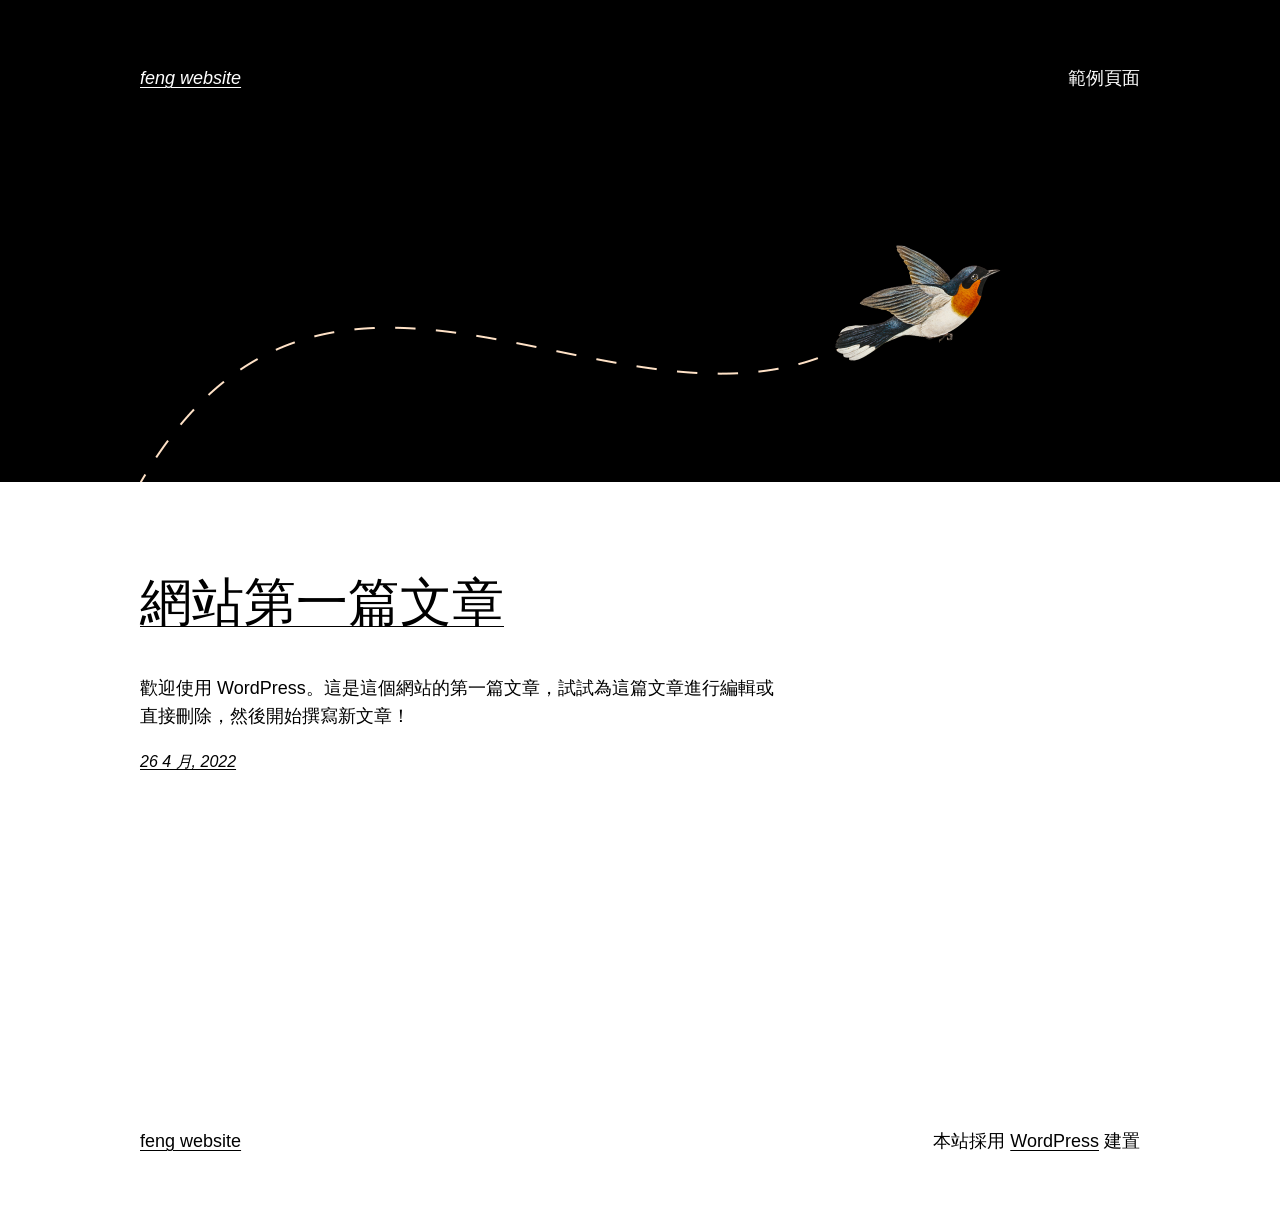
==== index.html @ bad8b9d0 "123" ====
<!DOCTYPE html>
<html lang="zh-TW">
<head>
	<meta charset="UTF-8">
	<meta name="viewport" content="width=device-width, initial-scale=1">
<meta name="robots" content="max-image-preview:large">
<title>feng website &#8211; 全新的繁體中文 WordPress 網站</title>
<link rel="dns-prefetch" href="//s.w.org">
<link rel="alternate" type="application/rss+xml" title="訂閱《feng website》&raquo; 資訊提供" href="https://johess123.github.io/wordpressProject/feed/">
<link rel="alternate" type="application/rss+xml" title="訂閱《feng website》&raquo; 留言的資訊提供" href="https://johess123.github.io/wordpressProject/comments/feed/">
<script>
window._wpemojiSettings = {"baseUrl":"https:\/\/s.w.org\/images\/core\/emoji\/13.1.0\/72x72\/","ext":".png","svgUrl":"https:\/\/s.w.org\/images\/core\/emoji\/13.1.0\/svg\/","svgExt":".svg","source":{"concatemoji":"https:\/\/johess123.github.io\/wordpressProject\/wp-includes\/js\/wp-emoji-release.min.js?ver=5.9.3"}};
/*! This file is auto-generated */
!function(e,a,t){var n,r,o,i=a.createElement("canvas"),p=i.getContext&&i.getContext("2d");function s(e,t){var a=String.fromCharCode;p.clearRect(0,0,i.width,i.height),p.fillText(a.apply(this,e),0,0);e=i.toDataURL();return p.clearRect(0,0,i.width,i.height),p.fillText(a.apply(this,t),0,0),e===i.toDataURL()}function c(e){var t=a.createElement("script");t.src=e,t.defer=t.type="text/javascript",a.getElementsByTagName("head")[0].appendChild(t)}for(o=Array("flag","emoji"),t.supports={everything:!0,everythingExceptFlag:!0},r=0;r<o.length;r++)t.supports[o[r]]=function(e){if(!p||!p.fillText)return!1;switch(p.textBaseline="top",p.font="600 32px Arial",e){case"flag":return s([127987,65039,8205,9895,65039],[127987,65039,8203,9895,65039])?!1:!s([55356,56826,55356,56819],[55356,56826,8203,55356,56819])&&!s([55356,57332,56128,56423,56128,56418,56128,56421,56128,56430,56128,56423,56128,56447],[55356,57332,8203,56128,56423,8203,56128,56418,8203,56128,56421,8203,56128,56430,8203,56128,56423,8203,56128,56447]);case"emoji":return!s([10084,65039,8205,55357,56613],[10084,65039,8203,55357,56613])}return!1}(o[r]),t.supports.everything=t.supports.everything&&t.supports[o[r]],"flag"!==o[r]&&(t.supports.everythingExceptFlag=t.supports.everythingExceptFlag&&t.supports[o[r]]);t.supports.everythingExceptFlag=t.supports.everythingExceptFlag&&!t.supports.flag,t.DOMReady=!1,t.readyCallback=function(){t.DOMReady=!0},t.supports.everything||(n=function(){t.readyCallback()},a.addEventListener?(a.addEventListener("DOMContentLoaded",n,!1),e.addEventListener("load",n,!1)):(e.attachEvent("onload",n),a.attachEvent("onreadystatechange",function(){"complete"===a.readyState&&t.readyCallback()})),(n=t.source||{}).concatemoji?c(n.concatemoji):n.wpemoji&&n.twemoji&&(c(n.twemoji),c(n.wpemoji)))}(window,document,window._wpemojiSettings);
</script>
<style>img.wp-smiley,
img.emoji {
	display: inline !important;
	border: none !important;
	box-shadow: none !important;
	height: 1em !important;
	width: 1em !important;
	margin: 0 0.07em !important;
	vertical-align: -0.1em !important;
	background: none !important;
	padding: 0 !important;
}</style>
	<style id="wp-block-site-logo-inline-css">.wp-block-site-logo{line-height:0}.wp-block-site-logo a{display:inline-block}.wp-block-site-logo.is-default-size img{width:120px;height:auto}.wp-block-site-logo a,.wp-block-site-logo img{border-radius:inherit}.wp-block-site-logo.aligncenter{margin-left:auto;margin-right:auto;text-align:center}.wp-block-site-logo.is-style-rounded{border-radius:9999px}</style>
<style id="wp-block-group-inline-css">.wp-block-group{box-sizing:border-box}
.wp-block-group:where(.has-background){padding:1.25em 2.375em}</style>
<style id="wp-block-page-list-inline-css">.wp-block-navigation .wp-block-page-list{display:flex;flex-direction:var(--navigation-layout-direction,initial);justify-content:var(--navigation-layout-justify,initial);align-items:var(--navigation-layout-align,initial);flex-wrap:var(--navigation-layout-wrap,wrap);background-color:inherit}.wp-block-navigation .wp-block-navigation-item{background-color:inherit}</style>
<link rel="stylesheet" id="wp-block-navigation-css" href="https://johess123.github.io/wordpressProject/wp-includes/blocks/navigation/style.min.css?ver=5.9.3" media="all">
<style id="wp-block-template-part-inline-css">.wp-block-template-part.has-background{padding:1.25em 2.375em;margin-top:0;margin-bottom:0}</style>
<style id="wp-block-image-inline-css">.wp-block-image{margin:0 0 1em}.wp-block-image img{height:auto;max-width:100%;vertical-align:bottom}.wp-block-image:not(.is-style-rounded)>a,.wp-block-image:not(.is-style-rounded) img{border-radius:inherit}.wp-block-image.aligncenter{text-align:center}.wp-block-image.alignfull img,.wp-block-image.alignwide img{height:auto;width:100%}.wp-block-image .aligncenter,.wp-block-image .alignleft,.wp-block-image .alignright{display:table}.wp-block-image .aligncenter>figcaption,.wp-block-image .alignleft>figcaption,.wp-block-image .alignright>figcaption{display:table-caption;caption-side:bottom}.wp-block-image .alignleft{float:left;margin:.5em 1em .5em 0}.wp-block-image .alignright{float:right;margin:.5em 0 .5em 1em}.wp-block-image .aligncenter{margin-left:auto;margin-right:auto}.wp-block-image figcaption{margin-top:.5em;margin-bottom:1em}.wp-block-image.is-style-circle-mask img,.wp-block-image.is-style-rounded img{border-radius:9999px}@supports ((-webkit-mask-image:none) or (mask-image:none)) or (-webkit-mask-image:none){.wp-block-image.is-style-circle-mask img{-webkit-mask-image:url('data:image/svg+xml;utf8,<svg viewBox="0 0 100 100" xmlns="http://www.w3.org/2000/svg"><circle cx="50" cy="50" r="50"/></svg>');mask-image:url('data:image/svg+xml;utf8,<svg viewBox="0 0 100 100" xmlns="http://www.w3.org/2000/svg"><circle cx="50" cy="50" r="50"/></svg>');mask-mode:alpha;-webkit-mask-repeat:no-repeat;mask-repeat:no-repeat;-webkit-mask-size:contain;mask-size:contain;-webkit-mask-position:center;mask-position:center;border-radius:0}}.wp-block-image figure{margin:0}
.wp-block-image figcaption{color:#555;font-size:13px;text-align:center}.is-dark-theme .wp-block-image figcaption{color:hsla(0,0%,100%,.65)}</style>
<style id="wp-block-spacer-inline-css">.wp-block-spacer{clear:both}</style>
<style id="wp-block-post-title-inline-css">.wp-block-post-title a{display:inline-block}</style>
<style id="wp-block-post-featured-image-inline-css">.wp-block-post-featured-image{margin-left:0;margin-right:0}.wp-block-post-featured-image a{display:inline-block}.wp-block-post-featured-image img{max-width:100%;width:100%;height:auto;vertical-align:bottom}.wp-block-post-featured-image.alignfull img,.wp-block-post-featured-image.alignwide img{width:100%}</style>
<style id="wp-block-paragraph-inline-css">.is-small-text{font-size:.875em}.is-regular-text{font-size:1em}.is-large-text{font-size:2.25em}.is-larger-text{font-size:3em}.has-drop-cap:not(:focus):first-letter{float:left;font-size:8.4em;line-height:.68;font-weight:100;margin:.05em .1em 0 0;text-transform:uppercase;font-style:normal}p{overflow-wrap:break-word}p.has-drop-cap.has-background{overflow:hidden}p.has-background{padding:1.25em 2.375em}:where(p.has-text-color:not(.has-link-color)) a{color:inherit}</style>
<style id="wp-block-post-excerpt-inline-css">.wp-block-post-excerpt__more-link{display:inline-block}</style>
<style id="wp-block-columns-inline-css">.wp-block-columns{display:flex;margin-bottom:1.75em;box-sizing:border-box;flex-wrap:wrap}@media (min-width:782px){.wp-block-columns{flex-wrap:nowrap}}.wp-block-columns:where(.has-background){padding:1.25em 2.375em}.wp-block-columns.are-vertically-aligned-top{align-items:flex-start}.wp-block-columns.are-vertically-aligned-center{align-items:center}.wp-block-columns.are-vertically-aligned-bottom{align-items:flex-end}@media (max-width:599px){.wp-block-columns:not(.is-not-stacked-on-mobile)>.wp-block-column{flex-basis:100%!important}}@media (min-width:600px) and (max-width:781px){.wp-block-columns:not(.is-not-stacked-on-mobile)>.wp-block-column:not(:only-child){flex-basis:calc(50% - var(--wp--style--block-gap, 2em)/2)!important;flex-grow:0}.wp-block-columns:not(.is-not-stacked-on-mobile)>.wp-block-column:nth-child(2n){margin-left:var(--wp--style--block-gap,2em)}}@media (min-width:782px){.wp-block-columns:not(.is-not-stacked-on-mobile)>.wp-block-column{flex-basis:0;flex-grow:1}.wp-block-columns:not(.is-not-stacked-on-mobile)>.wp-block-column[style*=flex-basis]{flex-grow:0}.wp-block-columns:not(.is-not-stacked-on-mobile)>.wp-block-column:not(:first-child){margin-left:var(--wp--style--block-gap,2em)}}.wp-block-columns.is-not-stacked-on-mobile{flex-wrap:nowrap}.wp-block-columns.is-not-stacked-on-mobile>.wp-block-column{flex-basis:0;flex-grow:1}.wp-block-columns.is-not-stacked-on-mobile>.wp-block-column[style*=flex-basis]{flex-grow:0}.wp-block-columns.is-not-stacked-on-mobile>.wp-block-column:not(:first-child){margin-left:var(--wp--style--block-gap,2em)}.wp-block-column{flex-grow:1;min-width:0;word-break:break-word;overflow-wrap:break-word}.wp-block-column.is-vertically-aligned-top{align-self:flex-start}.wp-block-column.is-vertically-aligned-center{align-self:center}.wp-block-column.is-vertically-aligned-bottom{align-self:flex-end}.wp-block-column.is-vertically-aligned-bottom,.wp-block-column.is-vertically-aligned-center,.wp-block-column.is-vertically-aligned-top{width:100%}</style>
<style id="wp-block-post-template-inline-css">.wp-block-post-template,.wp-block-query-loop{margin-top:0;margin-bottom:0;max-width:100%;list-style:none;padding:0}.wp-block-post-template.wp-block-post-template,.wp-block-query-loop.wp-block-post-template{background:none}.wp-block-post-template.is-flex-container,.wp-block-query-loop.is-flex-container{flex-direction:row;display:flex;flex-wrap:wrap;gap:1.25em}.wp-block-post-template.is-flex-container li,.wp-block-query-loop.is-flex-container li{margin:0;width:100%}@media (min-width:600px){.wp-block-post-template.is-flex-container.is-flex-container.columns-2>li,.wp-block-query-loop.is-flex-container.is-flex-container.columns-2>li{width:calc(50% - .625em)}.wp-block-post-template.is-flex-container.is-flex-container.columns-3>li,.wp-block-query-loop.is-flex-container.is-flex-container.columns-3>li{width:calc(33.33333% - .83333em)}.wp-block-post-template.is-flex-container.is-flex-container.columns-4>li,.wp-block-query-loop.is-flex-container.is-flex-container.columns-4>li{width:calc(25% - .9375em)}.wp-block-post-template.is-flex-container.is-flex-container.columns-5>li,.wp-block-query-loop.is-flex-container.is-flex-container.columns-5>li{width:calc(20% - 1em)}.wp-block-post-template.is-flex-container.is-flex-container.columns-6>li,.wp-block-query-loop.is-flex-container.is-flex-container.columns-6>li{width:calc(16.66667% - 1.04167em)}}</style>
<style id="wp-block-query-pagination-inline-css">.wp-block-query-pagination>.wp-block-query-pagination-next,.wp-block-query-pagination>.wp-block-query-pagination-numbers,.wp-block-query-pagination>.wp-block-query-pagination-previous{margin-right:.5em;margin-bottom:.5em}.wp-block-query-pagination>.wp-block-query-pagination-next:last-child,.wp-block-query-pagination>.wp-block-query-pagination-numbers:last-child,.wp-block-query-pagination>.wp-block-query-pagination-previous:last-child{margin-right:0}.wp-block-query-pagination .wp-block-query-pagination-previous-arrow{margin-right:1ch;display:inline-block}.wp-block-query-pagination .wp-block-query-pagination-previous-arrow:not(.is-arrow-chevron){transform:scaleX(1)}.wp-block-query-pagination .wp-block-query-pagination-next-arrow{margin-left:1ch;display:inline-block}.wp-block-query-pagination .wp-block-query-pagination-next-arrow:not(.is-arrow-chevron){transform:scaleX(1)}.wp-block-query-pagination.aligncenter{justify-content:center}</style>
<style id="wp-block-library-inline-css">:root{--wp-admin-theme-color:#007cba;--wp-admin-theme-color--rgb:0,124,186;--wp-admin-theme-color-darker-10:#006ba1;--wp-admin-theme-color-darker-10--rgb:0,107,161;--wp-admin-theme-color-darker-20:#005a87;--wp-admin-theme-color-darker-20--rgb:0,90,135;--wp-admin-border-width-focus:2px}@media (-webkit-min-device-pixel-ratio:2),(min-resolution:192dpi){:root{--wp-admin-border-width-focus:1.5px}}:root{--wp--preset--font-size--normal:16px;--wp--preset--font-size--huge:42px}:root .has-very-light-gray-background-color{background-color:#eee}:root .has-very-dark-gray-background-color{background-color:#313131}:root .has-very-light-gray-color{color:#eee}:root .has-very-dark-gray-color{color:#313131}:root .has-vivid-green-cyan-to-vivid-cyan-blue-gradient-background{background:linear-gradient(135deg,#00d084,#0693e3)}:root .has-purple-crush-gradient-background{background:linear-gradient(135deg,#34e2e4,#4721fb 50%,#ab1dfe)}:root .has-hazy-dawn-gradient-background{background:linear-gradient(135deg,#faaca8,#dad0ec)}:root .has-subdued-olive-gradient-background{background:linear-gradient(135deg,#fafae1,#67a671)}:root .has-atomic-cream-gradient-background{background:linear-gradient(135deg,#fdd79a,#004a59)}:root .has-nightshade-gradient-background{background:linear-gradient(135deg,#330968,#31cdcf)}:root .has-midnight-gradient-background{background:linear-gradient(135deg,#020381,#2874fc)}.has-regular-font-size{font-size:1em}.has-larger-font-size{font-size:2.625em}.has-normal-font-size{font-size:var(--wp--preset--font-size--normal)}.has-huge-font-size{font-size:var(--wp--preset--font-size--huge)}.has-text-align-center{text-align:center}.has-text-align-left{text-align:left}.has-text-align-right{text-align:right}#end-resizable-editor-section{display:none}.aligncenter{clear:both}.items-justified-left{justify-content:flex-start}.items-justified-center{justify-content:center}.items-justified-right{justify-content:flex-end}.items-justified-space-between{justify-content:space-between}.screen-reader-text{border:0;clip:rect(1px,1px,1px,1px);-webkit-clip-path:inset(50%);clip-path:inset(50%);height:1px;margin:-1px;overflow:hidden;padding:0;position:absolute;width:1px;word-wrap:normal!important}.screen-reader-text:focus{background-color:#ddd;clip:auto!important;-webkit-clip-path:none;clip-path:none;color:#444;display:block;font-size:1em;height:auto;left:5px;line-height:normal;padding:15px 23px 14px;text-decoration:none;top:5px;width:auto;z-index:100000}html :where(img[class*=wp-image-]){height:auto;max-width:100%}</style>
<style id="global-styles-inline-css">body{--wp--preset--color--black: #000000;--wp--preset--color--cyan-bluish-gray: #abb8c3;--wp--preset--color--white: #ffffff;--wp--preset--color--pale-pink: #f78da7;--wp--preset--color--vivid-red: #cf2e2e;--wp--preset--color--luminous-vivid-orange: #ff6900;--wp--preset--color--luminous-vivid-amber: #fcb900;--wp--preset--color--light-green-cyan: #7bdcb5;--wp--preset--color--vivid-green-cyan: #00d084;--wp--preset--color--pale-cyan-blue: #8ed1fc;--wp--preset--color--vivid-cyan-blue: #0693e3;--wp--preset--color--vivid-purple: #9b51e0;--wp--preset--color--foreground: #000000;--wp--preset--color--background: #ffffff;--wp--preset--color--primary: #1a4548;--wp--preset--color--secondary: #ffe2c7;--wp--preset--color--tertiary: #F6F6F6;--wp--preset--gradient--vivid-cyan-blue-to-vivid-purple: linear-gradient(135deg,rgba(6,147,227,1) 0%,rgb(155,81,224) 100%);--wp--preset--gradient--light-green-cyan-to-vivid-green-cyan: linear-gradient(135deg,rgb(122,220,180) 0%,rgb(0,208,130) 100%);--wp--preset--gradient--luminous-vivid-amber-to-luminous-vivid-orange: linear-gradient(135deg,rgba(252,185,0,1) 0%,rgba(255,105,0,1) 100%);--wp--preset--gradient--luminous-vivid-orange-to-vivid-red: linear-gradient(135deg,rgba(255,105,0,1) 0%,rgb(207,46,46) 100%);--wp--preset--gradient--very-light-gray-to-cyan-bluish-gray: linear-gradient(135deg,rgb(238,238,238) 0%,rgb(169,184,195) 100%);--wp--preset--gradient--cool-to-warm-spectrum: linear-gradient(135deg,rgb(74,234,220) 0%,rgb(151,120,209) 20%,rgb(207,42,186) 40%,rgb(238,44,130) 60%,rgb(251,105,98) 80%,rgb(254,248,76) 100%);--wp--preset--gradient--blush-light-purple: linear-gradient(135deg,rgb(255,206,236) 0%,rgb(152,150,240) 100%);--wp--preset--gradient--blush-bordeaux: linear-gradient(135deg,rgb(254,205,165) 0%,rgb(254,45,45) 50%,rgb(107,0,62) 100%);--wp--preset--gradient--luminous-dusk: linear-gradient(135deg,rgb(255,203,112) 0%,rgb(199,81,192) 50%,rgb(65,88,208) 100%);--wp--preset--gradient--pale-ocean: linear-gradient(135deg,rgb(255,245,203) 0%,rgb(182,227,212) 50%,rgb(51,167,181) 100%);--wp--preset--gradient--electric-grass: linear-gradient(135deg,rgb(202,248,128) 0%,rgb(113,206,126) 100%);--wp--preset--gradient--midnight: linear-gradient(135deg,rgb(2,3,129) 0%,rgb(40,116,252) 100%);--wp--preset--gradient--vertical-secondary-to-tertiary: linear-gradient(to bottom,var(--wp--preset--color--secondary) 0%,var(--wp--preset--color--tertiary) 100%);--wp--preset--gradient--vertical-secondary-to-background: linear-gradient(to bottom,var(--wp--preset--color--secondary) 0%,var(--wp--preset--color--background) 100%);--wp--preset--gradient--vertical-tertiary-to-background: linear-gradient(to bottom,var(--wp--preset--color--tertiary) 0%,var(--wp--preset--color--background) 100%);--wp--preset--gradient--diagonal-primary-to-foreground: linear-gradient(to bottom right,var(--wp--preset--color--primary) 0%,var(--wp--preset--color--foreground) 100%);--wp--preset--gradient--diagonal-secondary-to-background: linear-gradient(to bottom right,var(--wp--preset--color--secondary) 50%,var(--wp--preset--color--background) 50%);--wp--preset--gradient--diagonal-background-to-secondary: linear-gradient(to bottom right,var(--wp--preset--color--background) 50%,var(--wp--preset--color--secondary) 50%);--wp--preset--gradient--diagonal-tertiary-to-background: linear-gradient(to bottom right,var(--wp--preset--color--tertiary) 50%,var(--wp--preset--color--background) 50%);--wp--preset--gradient--diagonal-background-to-tertiary: linear-gradient(to bottom right,var(--wp--preset--color--background) 50%,var(--wp--preset--color--tertiary) 50%);--wp--preset--duotone--dark-grayscale: url('#wp-duotone-dark-grayscale');--wp--preset--duotone--grayscale: url('#wp-duotone-grayscale');--wp--preset--duotone--purple-yellow: url('#wp-duotone-purple-yellow');--wp--preset--duotone--blue-red: url('#wp-duotone-blue-red');--wp--preset--duotone--midnight: url('#wp-duotone-midnight');--wp--preset--duotone--magenta-yellow: url('#wp-duotone-magenta-yellow');--wp--preset--duotone--purple-green: url('#wp-duotone-purple-green');--wp--preset--duotone--blue-orange: url('#wp-duotone-blue-orange');--wp--preset--duotone--foreground-and-background: url('#wp-duotone-foreground-and-background');--wp--preset--duotone--foreground-and-secondary: url('#wp-duotone-foreground-and-secondary');--wp--preset--duotone--foreground-and-tertiary: url('#wp-duotone-foreground-and-tertiary');--wp--preset--duotone--primary-and-background: url('#wp-duotone-primary-and-background');--wp--preset--duotone--primary-and-secondary: url('#wp-duotone-primary-and-secondary');--wp--preset--duotone--primary-and-tertiary: url('#wp-duotone-primary-and-tertiary');--wp--preset--font-size--small: 1rem;--wp--preset--font-size--medium: 1.125rem;--wp--preset--font-size--large: 1.75rem;--wp--preset--font-size--x-large: clamp(1.75rem, 3vw, 2.25rem);--wp--preset--font-family--system-font: -apple-system,BlinkMacSystemFont,"Segoe UI",Roboto,Oxygen-Sans,Ubuntu,Cantarell,"Helvetica Neue",sans-serif;--wp--preset--font-family--source-serif-pro: "Source Serif Pro", serif;--wp--custom--spacing--small: max(1.25rem, 5vw);--wp--custom--spacing--medium: clamp(2rem, 8vw, calc(4 * var(--wp--style--block-gap)));--wp--custom--spacing--large: clamp(4rem, 10vw, 8rem);--wp--custom--spacing--outer: var(--wp--custom--spacing--small, 1.25rem);--wp--custom--typography--font-size--huge: clamp(2.25rem, 4vw, 2.75rem);--wp--custom--typography--font-size--gigantic: clamp(2.75rem, 6vw, 3.25rem);--wp--custom--typography--font-size--colossal: clamp(3.25rem, 8vw, 6.25rem);--wp--custom--typography--line-height--tiny: 1.15;--wp--custom--typography--line-height--small: 1.2;--wp--custom--typography--line-height--medium: 1.4;--wp--custom--typography--line-height--normal: 1.6;}body { margin: 0; }body{background-color: var(--wp--preset--color--background);color: var(--wp--preset--color--foreground);font-family: var(--wp--preset--font-family--system-font);font-size: var(--wp--preset--font-size--medium);line-height: var(--wp--custom--typography--line-height--normal);--wp--style--block-gap: 1.5rem;}.wp-site-blocks > .alignleft { float: left; margin-right: 2em; }.wp-site-blocks > .alignright { float: right; margin-left: 2em; }.wp-site-blocks > .aligncenter { justify-content: center; margin-left: auto; margin-right: auto; }.wp-site-blocks > * { margin-top: 0; margin-bottom: 0; }.wp-site-blocks > * + * { margin-top: var( --wp--style--block-gap ); }h1{font-family: var(--wp--preset--font-family--source-serif-pro);font-size: var(--wp--custom--typography--font-size--colossal);font-weight: 300;line-height: var(--wp--custom--typography--line-height--tiny);}h2{font-family: var(--wp--preset--font-family--source-serif-pro);font-size: var(--wp--custom--typography--font-size--gigantic);font-weight: 300;line-height: var(--wp--custom--typography--line-height--small);}h3{font-family: var(--wp--preset--font-family--source-serif-pro);font-size: var(--wp--custom--typography--font-size--huge);font-weight: 300;line-height: var(--wp--custom--typography--line-height--tiny);}h4{font-family: var(--wp--preset--font-family--source-serif-pro);font-size: var(--wp--preset--font-size--x-large);font-weight: 300;line-height: var(--wp--custom--typography--line-height--tiny);}h5{font-family: var(--wp--preset--font-family--system-font);font-size: var(--wp--preset--font-size--medium);font-weight: 700;line-height: var(--wp--custom--typography--line-height--normal);text-transform: uppercase;}h6{font-family: var(--wp--preset--font-family--system-font);font-size: var(--wp--preset--font-size--medium);font-weight: 400;line-height: var(--wp--custom--typography--line-height--normal);text-transform: uppercase;}a{color: var(--wp--preset--color--foreground);}.wp-block-button__link{background-color: var(--wp--preset--color--primary);border-radius: 0;color: var(--wp--preset--color--background);font-size: var(--wp--preset--font-size--medium);}.wp-block-post-title{font-family: var(--wp--preset--font-family--source-serif-pro);font-size: var(--wp--custom--typography--font-size--gigantic);font-weight: 300;line-height: var(--wp--custom--typography--line-height--tiny);}.wp-block-post-comments{padding-top: var(--wp--custom--spacing--small);}.wp-block-pullquote{border-width: 1px 0;}.wp-block-query-title{font-family: var(--wp--preset--font-family--source-serif-pro);font-size: var(--wp--custom--typography--font-size--gigantic);font-weight: 300;line-height: var(--wp--custom--typography--line-height--small);}.wp-block-quote{border-width: 1px;}.wp-block-site-title{font-family: var(--wp--preset--font-family--system-font);font-size: var(--wp--preset--font-size--medium);font-weight: normal;line-height: var(--wp--custom--typography--line-height--normal);}.has-black-color{color: var(--wp--preset--color--black) !important;}.has-cyan-bluish-gray-color{color: var(--wp--preset--color--cyan-bluish-gray) !important;}.has-white-color{color: var(--wp--preset--color--white) !important;}.has-pale-pink-color{color: var(--wp--preset--color--pale-pink) !important;}.has-vivid-red-color{color: var(--wp--preset--color--vivid-red) !important;}.has-luminous-vivid-orange-color{color: var(--wp--preset--color--luminous-vivid-orange) !important;}.has-luminous-vivid-amber-color{color: var(--wp--preset--color--luminous-vivid-amber) !important;}.has-light-green-cyan-color{color: var(--wp--preset--color--light-green-cyan) !important;}.has-vivid-green-cyan-color{color: var(--wp--preset--color--vivid-green-cyan) !important;}.has-pale-cyan-blue-color{color: var(--wp--preset--color--pale-cyan-blue) !important;}.has-vivid-cyan-blue-color{color: var(--wp--preset--color--vivid-cyan-blue) !important;}.has-vivid-purple-color{color: var(--wp--preset--color--vivid-purple) !important;}.has-foreground-color{color: var(--wp--preset--color--foreground) !important;}.has-background-color{color: var(--wp--preset--color--background) !important;}.has-primary-color{color: var(--wp--preset--color--primary) !important;}.has-secondary-color{color: var(--wp--preset--color--secondary) !important;}.has-tertiary-color{color: var(--wp--preset--color--tertiary) !important;}.has-black-background-color{background-color: var(--wp--preset--color--black) !important;}.has-cyan-bluish-gray-background-color{background-color: var(--wp--preset--color--cyan-bluish-gray) !important;}.has-white-background-color{background-color: var(--wp--preset--color--white) !important;}.has-pale-pink-background-color{background-color: var(--wp--preset--color--pale-pink) !important;}.has-vivid-red-background-color{background-color: var(--wp--preset--color--vivid-red) !important;}.has-luminous-vivid-orange-background-color{background-color: var(--wp--preset--color--luminous-vivid-orange) !important;}.has-luminous-vivid-amber-background-color{background-color: var(--wp--preset--color--luminous-vivid-amber) !important;}.has-light-green-cyan-background-color{background-color: var(--wp--preset--color--light-green-cyan) !important;}.has-vivid-green-cyan-background-color{background-color: var(--wp--preset--color--vivid-green-cyan) !important;}.has-pale-cyan-blue-background-color{background-color: var(--wp--preset--color--pale-cyan-blue) !important;}.has-vivid-cyan-blue-background-color{background-color: var(--wp--preset--color--vivid-cyan-blue) !important;}.has-vivid-purple-background-color{background-color: var(--wp--preset--color--vivid-purple) !important;}.has-foreground-background-color{background-color: var(--wp--preset--color--foreground) !important;}.has-background-background-color{background-color: var(--wp--preset--color--background) !important;}.has-primary-background-color{background-color: var(--wp--preset--color--primary) !important;}.has-secondary-background-color{background-color: var(--wp--preset--color--secondary) !important;}.has-tertiary-background-color{background-color: var(--wp--preset--color--tertiary) !important;}.has-black-border-color{border-color: var(--wp--preset--color--black) !important;}.has-cyan-bluish-gray-border-color{border-color: var(--wp--preset--color--cyan-bluish-gray) !important;}.has-white-border-color{border-color: var(--wp--preset--color--white) !important;}.has-pale-pink-border-color{border-color: var(--wp--preset--color--pale-pink) !important;}.has-vivid-red-border-color{border-color: var(--wp--preset--color--vivid-red) !important;}.has-luminous-vivid-orange-border-color{border-color: var(--wp--preset--color--luminous-vivid-orange) !important;}.has-luminous-vivid-amber-border-color{border-color: var(--wp--preset--color--luminous-vivid-amber) !important;}.has-light-green-cyan-border-color{border-color: var(--wp--preset--color--light-green-cyan) !important;}.has-vivid-green-cyan-border-color{border-color: var(--wp--preset--color--vivid-green-cyan) !important;}.has-pale-cyan-blue-border-color{border-color: var(--wp--preset--color--pale-cyan-blue) !important;}.has-vivid-cyan-blue-border-color{border-color: var(--wp--preset--color--vivid-cyan-blue) !important;}.has-vivid-purple-border-color{border-color: var(--wp--preset--color--vivid-purple) !important;}.has-foreground-border-color{border-color: var(--wp--preset--color--foreground) !important;}.has-background-border-color{border-color: var(--wp--preset--color--background) !important;}.has-primary-border-color{border-color: var(--wp--preset--color--primary) !important;}.has-secondary-border-color{border-color: var(--wp--preset--color--secondary) !important;}.has-tertiary-border-color{border-color: var(--wp--preset--color--tertiary) !important;}.has-vivid-cyan-blue-to-vivid-purple-gradient-background{background: var(--wp--preset--gradient--vivid-cyan-blue-to-vivid-purple) !important;}.has-light-green-cyan-to-vivid-green-cyan-gradient-background{background: var(--wp--preset--gradient--light-green-cyan-to-vivid-green-cyan) !important;}.has-luminous-vivid-amber-to-luminous-vivid-orange-gradient-background{background: var(--wp--preset--gradient--luminous-vivid-amber-to-luminous-vivid-orange) !important;}.has-luminous-vivid-orange-to-vivid-red-gradient-background{background: var(--wp--preset--gradient--luminous-vivid-orange-to-vivid-red) !important;}.has-very-light-gray-to-cyan-bluish-gray-gradient-background{background: var(--wp--preset--gradient--very-light-gray-to-cyan-bluish-gray) !important;}.has-cool-to-warm-spectrum-gradient-background{background: var(--wp--preset--gradient--cool-to-warm-spectrum) !important;}.has-blush-light-purple-gradient-background{background: var(--wp--preset--gradient--blush-light-purple) !important;}.has-blush-bordeaux-gradient-background{background: var(--wp--preset--gradient--blush-bordeaux) !important;}.has-luminous-dusk-gradient-background{background: var(--wp--preset--gradient--luminous-dusk) !important;}.has-pale-ocean-gradient-background{background: var(--wp--preset--gradient--pale-ocean) !important;}.has-electric-grass-gradient-background{background: var(--wp--preset--gradient--electric-grass) !important;}.has-midnight-gradient-background{background: var(--wp--preset--gradient--midnight) !important;}.has-vertical-secondary-to-tertiary-gradient-background{background: var(--wp--preset--gradient--vertical-secondary-to-tertiary) !important;}.has-vertical-secondary-to-background-gradient-background{background: var(--wp--preset--gradient--vertical-secondary-to-background) !important;}.has-vertical-tertiary-to-background-gradient-background{background: var(--wp--preset--gradient--vertical-tertiary-to-background) !important;}.has-diagonal-primary-to-foreground-gradient-background{background: var(--wp--preset--gradient--diagonal-primary-to-foreground) !important;}.has-diagonal-secondary-to-background-gradient-background{background: var(--wp--preset--gradient--diagonal-secondary-to-background) !important;}.has-diagonal-background-to-secondary-gradient-background{background: var(--wp--preset--gradient--diagonal-background-to-secondary) !important;}.has-diagonal-tertiary-to-background-gradient-background{background: var(--wp--preset--gradient--diagonal-tertiary-to-background) !important;}.has-diagonal-background-to-tertiary-gradient-background{background: var(--wp--preset--gradient--diagonal-background-to-tertiary) !important;}.has-small-font-size{font-size: var(--wp--preset--font-size--small) !important;}.has-medium-font-size{font-size: var(--wp--preset--font-size--medium) !important;}.has-large-font-size{font-size: var(--wp--preset--font-size--large) !important;}.has-x-large-font-size{font-size: var(--wp--preset--font-size--x-large) !important;}.has-system-font-font-family{font-family: var(--wp--preset--font-family--system-font) !important;}.has-source-serif-pro-font-family{font-family: var(--wp--preset--font-family--source-serif-pro) !important;}</style>
<link rel="stylesheet" id="twentytwentytwo-style-css" href="https://johess123.github.io/wordpressProject/wp-content/themes/twentytwentytwo/style.css?ver=1.1" media="all">
<style id="twentytwentytwo-style-inline-css">@font-face{
			font-family: 'Source Serif Pro';
			font-weight: 200 900;
			font-style: normal;
			font-stretch: normal;
			font-display: swap;
			src: url('https://johess123.github.io/wordpressProject/wp-content/themes/twentytwentytwo/assets/fonts/SourceSerif4Variable-Roman.ttf.woff2') format('woff2');
		}

		@font-face{
			font-family: 'Source Serif Pro';
			font-weight: 200 900;
			font-style: italic;
			font-stretch: normal;
			font-display: swap;
			src: url('https://johess123.github.io/wordpressProject/wp-content/themes/twentytwentytwo/assets/fonts/SourceSerif4Variable-Italic.ttf.woff2') format('woff2');
		}</style>
<script src="https://johess123.github.io/wordpressProject/wp-includes/blocks/navigation/view.min.js?ver=3776ea67846b3bb10fe8f7cdd486b0ba" id="wp-block-navigation-view-js"></script>
<link rel="https://api.w.org/" href="https://johess123.github.io/wordpressProject/wp-json/">
<link rel="EditURI" type="application/rsd+xml" title="RSD" href="https://johess123.github.io/wordpressProject/xmlrpc.php?rsd">
<link rel="wlwmanifest" type="application/wlwmanifest+xml" href="https://johess123.github.io/wordpressProject/wp-includes/wlwmanifest.xml"> 
<meta name="generator" content="WordPress 5.9.3">
		<link rel="preload" href="https://johess123.github.io/wordpressProject/wp-content/themes/twentytwentytwo/assets/fonts/SourceSerif4Variable-Roman.ttf.woff2" as="font" type="font/woff2" crossorigin>
		<style>.wp-container-1 {display: flex;gap: var( --wp--style--block-gap, 0.5em );flex-wrap: wrap;align-items: center;align-items: center;}.wp-container-1 > * { margin: 0; }</style>
<style>.wp-container-3 {display: flex;gap: var( --wp--style--block-gap, 0.5em );flex-wrap: wrap;align-items: center;align-items: center;justify-content: flex-end;}.wp-container-3 > * { margin: 0; }</style>
<style>.wp-container-4 {display: flex;gap: var( --wp--style--block-gap, 0.5em );flex-wrap: wrap;align-items: center;align-items: center;justify-content: space-between;}.wp-container-4 > * { margin: 0; }</style>
<style>.wp-container-5 > * {max-width: 650px;margin-left: auto !important;margin-right: auto !important;}.wp-container-5 > .alignwide { max-width: 1000px;}.wp-container-5 .alignfull { max-width: none; }.wp-container-5 .alignleft { float: left; margin-right: 2em; }.wp-container-5 .alignright { float: right; margin-left: 2em; }.wp-container-5 > * { margin-top: 0; margin-bottom: 0; }.wp-container-5 > * + * { margin-top: var( --wp--style--block-gap );  margin-bottom: 0; }</style>
<style>.wp-elements-6 a{color: var(--wp--preset--color--background);}</style>
<style>.wp-container-7 > * {max-width: 650px;margin-left: auto !important;margin-right: auto !important;}.wp-container-7 > .alignwide { max-width: 1000px;}.wp-container-7 .alignfull { max-width: none; }.wp-container-7 .alignleft { float: left; margin-right: 2em; }.wp-container-7 .alignright { float: right; margin-left: 2em; }.wp-container-7 > * { margin-top: 0; margin-bottom: 0; }.wp-container-7 > * + * { margin-top: var( --wp--style--block-gap );  margin-bottom: 0; }</style>
<style>.wp-container-8 > * {max-width: 650px;margin-left: auto !important;margin-right: auto !important;}.wp-container-8 > .alignwide { max-width: 1000px;}.wp-container-8 .alignfull { max-width: none; }.wp-container-8 .alignleft { float: left; margin-right: 2em; }.wp-container-8 .alignright { float: right; margin-left: 2em; }.wp-container-8 > * { margin-top: 0; margin-bottom: 0; }.wp-container-8 > * + * { margin-top: var( --wp--style--block-gap );  margin-bottom: 0; }</style>
<style>.wp-container-9 .alignleft { float: left; margin-right: 2em; }.wp-container-9 .alignright { float: right; margin-left: 2em; }.wp-container-9 > * { margin-top: 0; margin-bottom: 0; }.wp-container-9 > * + * { margin-top: var( --wp--style--block-gap );  margin-bottom: 0; }</style>
<style>.wp-container-10 .alignleft { float: left; margin-right: 2em; }.wp-container-10 .alignright { float: right; margin-left: 2em; }.wp-container-10 > * { margin-top: 0; margin-bottom: 0; }.wp-container-10 > * + * { margin-top: var( --wp--style--block-gap );  margin-bottom: 0; }</style>
<style>.wp-container-11 {display: flex;gap: var( --wp--style--block-gap, 0.5em );flex-wrap: wrap;align-items: center;align-items: center;justify-content: space-between;}.wp-container-11 > * { margin: 0; }</style>
<style>.wp-container-12 > * {max-width: 650px;margin-left: auto !important;margin-right: auto !important;}.wp-container-12 > .alignwide { max-width: 1000px;}.wp-container-12 .alignfull { max-width: none; }.wp-container-12 .alignleft { float: left; margin-right: 2em; }.wp-container-12 .alignright { float: right; margin-left: 2em; }.wp-container-12 > * { margin-top: 0; margin-bottom: 0; }.wp-container-12 > * + * { margin-top: var( --wp--style--block-gap );  margin-bottom: 0; }</style>
<style>.wp-container-13 {display: flex;gap: var( --wp--style--block-gap, 0.5em );flex-wrap: wrap;align-items: center;align-items: center;justify-content: space-between;}.wp-container-13 > * { margin: 0; }</style>
<style>.wp-container-14 > * {max-width: 650px;margin-left: auto !important;margin-right: auto !important;}.wp-container-14 > .alignwide { max-width: 1000px;}.wp-container-14 .alignfull { max-width: none; }.wp-container-14 .alignleft { float: left; margin-right: 2em; }.wp-container-14 .alignright { float: right; margin-left: 2em; }.wp-container-14 > * { margin-top: 0; margin-bottom: 0; }.wp-container-14 > * + * { margin-top: var( --wp--style--block-gap );  margin-bottom: 0; }</style>
<style>.wp-container-15 > * {max-width: 650px;margin-left: auto !important;margin-right: auto !important;}.wp-container-15 > .alignwide { max-width: 1000px;}.wp-container-15 .alignfull { max-width: none; }.wp-container-15 .alignleft { float: left; margin-right: 2em; }.wp-container-15 .alignright { float: right; margin-left: 2em; }.wp-container-15 > * { margin-top: 0; margin-bottom: 0; }.wp-container-15 > * + * { margin-top: var( --wp--style--block-gap );  margin-bottom: 0; }</style>
</head>

<body class="home blog wp-embed-responsive">
<svg xmlns="http://www.w3.org/2000/svg" viewbox="0 0 0 0" width="0" height="0" focusable="false" role="none" style="visibility: hidden; position: absolute; left: -9999px; overflow: hidden;"><defs><filter id="wp-duotone-dark-grayscale"><fecolormatrix color-interpolation-filters="sRGB" type="matrix" values=" .299 .587 .114 0 0 .299 .587 .114 0 0 .299 .587 .114 0 0 .299 .587 .114 0 0 "></fecolormatrix><fecomponenttransfer color-interpolation-filters="sRGB"><fefuncr type="table" tablevalues="0 0.49803921568627"></fefuncr><fefuncg type="table" tablevalues="0 0.49803921568627"></fefuncg><fefuncb type="table" tablevalues="0 0.49803921568627"></fefuncb><fefunca type="table" tablevalues="1 1"></fefunca></fecomponenttransfer><fecomposite in2="SourceGraphic" operator="in"></fecomposite></filter></defs></svg><svg xmlns="http://www.w3.org/2000/svg" viewbox="0 0 0 0" width="0" height="0" focusable="false" role="none" style="visibility: hidden; position: absolute; left: -9999px; overflow: hidden;"><defs><filter id="wp-duotone-grayscale"><fecolormatrix color-interpolation-filters="sRGB" type="matrix" values=" .299 .587 .114 0 0 .299 .587 .114 0 0 .299 .587 .114 0 0 .299 .587 .114 0 0 "></fecolormatrix><fecomponenttransfer color-interpolation-filters="sRGB"><fefuncr type="table" tablevalues="0 1"></fefuncr><fefuncg type="table" tablevalues="0 1"></fefuncg><fefuncb type="table" tablevalues="0 1"></fefuncb><fefunca type="table" tablevalues="1 1"></fefunca></fecomponenttransfer><fecomposite in2="SourceGraphic" operator="in"></fecomposite></filter></defs></svg><svg xmlns="http://www.w3.org/2000/svg" viewbox="0 0 0 0" width="0" height="0" focusable="false" role="none" style="visibility: hidden; position: absolute; left: -9999px; overflow: hidden;"><defs><filter id="wp-duotone-purple-yellow"><fecolormatrix color-interpolation-filters="sRGB" type="matrix" values=" .299 .587 .114 0 0 .299 .587 .114 0 0 .299 .587 .114 0 0 .299 .587 .114 0 0 "></fecolormatrix><fecomponenttransfer color-interpolation-filters="sRGB"><fefuncr type="table" tablevalues="0.54901960784314 0.98823529411765"></fefuncr><fefuncg type="table" tablevalues="0 1"></fefuncg><fefuncb type="table" tablevalues="0.71764705882353 0.25490196078431"></fefuncb><fefunca type="table" tablevalues="1 1"></fefunca></fecomponenttransfer><fecomposite in2="SourceGraphic" operator="in"></fecomposite></filter></defs></svg><svg xmlns="http://www.w3.org/2000/svg" viewbox="0 0 0 0" width="0" height="0" focusable="false" role="none" style="visibility: hidden; position: absolute; left: -9999px; overflow: hidden;"><defs><filter id="wp-duotone-blue-red"><fecolormatrix color-interpolation-filters="sRGB" type="matrix" values=" .299 .587 .114 0 0 .299 .587 .114 0 0 .299 .587 .114 0 0 .299 .587 .114 0 0 "></fecolormatrix><fecomponenttransfer color-interpolation-filters="sRGB"><fefuncr type="table" tablevalues="0 1"></fefuncr><fefuncg type="table" tablevalues="0 0.27843137254902"></fefuncg><fefuncb type="table" tablevalues="0.5921568627451 0.27843137254902"></fefuncb><fefunca type="table" tablevalues="1 1"></fefunca></fecomponenttransfer><fecomposite in2="SourceGraphic" operator="in"></fecomposite></filter></defs></svg><svg xmlns="http://www.w3.org/2000/svg" viewbox="0 0 0 0" width="0" height="0" focusable="false" role="none" style="visibility: hidden; position: absolute; left: -9999px; overflow: hidden;"><defs><filter id="wp-duotone-midnight"><fecolormatrix color-interpolation-filters="sRGB" type="matrix" values=" .299 .587 .114 0 0 .299 .587 .114 0 0 .299 .587 .114 0 0 .299 .587 .114 0 0 "></fecolormatrix><fecomponenttransfer color-interpolation-filters="sRGB"><fefuncr type="table" tablevalues="0 0"></fefuncr><fefuncg type="table" tablevalues="0 0.64705882352941"></fefuncg><fefuncb type="table" tablevalues="0 1"></fefuncb><fefunca type="table" tablevalues="1 1"></fefunca></fecomponenttransfer><fecomposite in2="SourceGraphic" operator="in"></fecomposite></filter></defs></svg><svg xmlns="http://www.w3.org/2000/svg" viewbox="0 0 0 0" width="0" height="0" focusable="false" role="none" style="visibility: hidden; position: absolute; left: -9999px; overflow: hidden;"><defs><filter id="wp-duotone-magenta-yellow"><fecolormatrix color-interpolation-filters="sRGB" type="matrix" values=" .299 .587 .114 0 0 .299 .587 .114 0 0 .299 .587 .114 0 0 .299 .587 .114 0 0 "></fecolormatrix><fecomponenttransfer color-interpolation-filters="sRGB"><fefuncr type="table" tablevalues="0.78039215686275 1"></fefuncr><fefuncg type="table" tablevalues="0 0.94901960784314"></fefuncg><fefuncb type="table" tablevalues="0.35294117647059 0.47058823529412"></fefuncb><fefunca type="table" tablevalues="1 1"></fefunca></fecomponenttransfer><fecomposite in2="SourceGraphic" operator="in"></fecomposite></filter></defs></svg><svg xmlns="http://www.w3.org/2000/svg" viewbox="0 0 0 0" width="0" height="0" focusable="false" role="none" style="visibility: hidden; position: absolute; left: -9999px; overflow: hidden;"><defs><filter id="wp-duotone-purple-green"><fecolormatrix color-interpolation-filters="sRGB" type="matrix" values=" .299 .587 .114 0 0 .299 .587 .114 0 0 .299 .587 .114 0 0 .299 .587 .114 0 0 "></fecolormatrix><fecomponenttransfer color-interpolation-filters="sRGB"><fefuncr type="table" tablevalues="0.65098039215686 0.40392156862745"></fefuncr><fefuncg type="table" tablevalues="0 1"></fefuncg><fefuncb type="table" tablevalues="0.44705882352941 0.4"></fefuncb><fefunca type="table" tablevalues="1 1"></fefunca></fecomponenttransfer><fecomposite in2="SourceGraphic" operator="in"></fecomposite></filter></defs></svg><svg xmlns="http://www.w3.org/2000/svg" viewbox="0 0 0 0" width="0" height="0" focusable="false" role="none" style="visibility: hidden; position: absolute; left: -9999px; overflow: hidden;"><defs><filter id="wp-duotone-blue-orange"><fecolormatrix color-interpolation-filters="sRGB" type="matrix" values=" .299 .587 .114 0 0 .299 .587 .114 0 0 .299 .587 .114 0 0 .299 .587 .114 0 0 "></fecolormatrix><fecomponenttransfer color-interpolation-filters="sRGB"><fefuncr type="table" tablevalues="0.098039215686275 1"></fefuncr><fefuncg type="table" tablevalues="0 0.66274509803922"></fefuncg><fefuncb type="table" tablevalues="0.84705882352941 0.41960784313725"></fefuncb><fefunca type="table" tablevalues="1 1"></fefunca></fecomponenttransfer><fecomposite in2="SourceGraphic" operator="in"></fecomposite></filter></defs></svg><svg xmlns="http://www.w3.org/2000/svg" viewbox="0 0 0 0" width="0" height="0" focusable="false" role="none" style="visibility: hidden; position: absolute; left: -9999px; overflow: hidden;"><defs><filter id="wp-duotone-foreground-and-background"><fecolormatrix color-interpolation-filters="sRGB" type="matrix" values=" .299 .587 .114 0 0 .299 .587 .114 0 0 .299 .587 .114 0 0 .299 .587 .114 0 0 "></fecolormatrix><fecomponenttransfer color-interpolation-filters="sRGB"><fefuncr type="table" tablevalues="0 1"></fefuncr><fefuncg type="table" tablevalues="0 1"></fefuncg><fefuncb type="table" tablevalues="0 1"></fefuncb><fefunca type="table" tablevalues="1 1"></fefunca></fecomponenttransfer><fecomposite in2="SourceGraphic" operator="in"></fecomposite></filter></defs></svg><svg xmlns="http://www.w3.org/2000/svg" viewbox="0 0 0 0" width="0" height="0" focusable="false" role="none" style="visibility: hidden; position: absolute; left: -9999px; overflow: hidden;"><defs><filter id="wp-duotone-foreground-and-secondary"><fecolormatrix color-interpolation-filters="sRGB" type="matrix" values=" .299 .587 .114 0 0 .299 .587 .114 0 0 .299 .587 .114 0 0 .299 .587 .114 0 0 "></fecolormatrix><fecomponenttransfer color-interpolation-filters="sRGB"><fefuncr type="table" tablevalues="0 1"></fefuncr><fefuncg type="table" tablevalues="0 0.88627450980392"></fefuncg><fefuncb type="table" tablevalues="0 0.78039215686275"></fefuncb><fefunca type="table" tablevalues="1 1"></fefunca></fecomponenttransfer><fecomposite in2="SourceGraphic" operator="in"></fecomposite></filter></defs></svg><svg xmlns="http://www.w3.org/2000/svg" viewbox="0 0 0 0" width="0" height="0" focusable="false" role="none" style="visibility: hidden; position: absolute; left: -9999px; overflow: hidden;"><defs><filter id="wp-duotone-foreground-and-tertiary"><fecolormatrix color-interpolation-filters="sRGB" type="matrix" values=" .299 .587 .114 0 0 .299 .587 .114 0 0 .299 .587 .114 0 0 .299 .587 .114 0 0 "></fecolormatrix><fecomponenttransfer color-interpolation-filters="sRGB"><fefuncr type="table" tablevalues="0 0.96470588235294"></fefuncr><fefuncg type="table" tablevalues="0 0.96470588235294"></fefuncg><fefuncb type="table" tablevalues="0 0.96470588235294"></fefuncb><fefunca type="table" tablevalues="1 1"></fefunca></fecomponenttransfer><fecomposite in2="SourceGraphic" operator="in"></fecomposite></filter></defs></svg><svg xmlns="http://www.w3.org/2000/svg" viewbox="0 0 0 0" width="0" height="0" focusable="false" role="none" style="visibility: hidden; position: absolute; left: -9999px; overflow: hidden;"><defs><filter id="wp-duotone-primary-and-background"><fecolormatrix color-interpolation-filters="sRGB" type="matrix" values=" .299 .587 .114 0 0 .299 .587 .114 0 0 .299 .587 .114 0 0 .299 .587 .114 0 0 "></fecolormatrix><fecomponenttransfer color-interpolation-filters="sRGB"><fefuncr type="table" tablevalues="0.10196078431373 1"></fefuncr><fefuncg type="table" tablevalues="0.27058823529412 1"></fefuncg><fefuncb type="table" tablevalues="0.28235294117647 1"></fefuncb><fefunca type="table" tablevalues="1 1"></fefunca></fecomponenttransfer><fecomposite in2="SourceGraphic" operator="in"></fecomposite></filter></defs></svg><svg xmlns="http://www.w3.org/2000/svg" viewbox="0 0 0 0" width="0" height="0" focusable="false" role="none" style="visibility: hidden; position: absolute; left: -9999px; overflow: hidden;"><defs><filter id="wp-duotone-primary-and-secondary"><fecolormatrix color-interpolation-filters="sRGB" type="matrix" values=" .299 .587 .114 0 0 .299 .587 .114 0 0 .299 .587 .114 0 0 .299 .587 .114 0 0 "></fecolormatrix><fecomponenttransfer color-interpolation-filters="sRGB"><fefuncr type="table" tablevalues="0.10196078431373 1"></fefuncr><fefuncg type="table" tablevalues="0.27058823529412 0.88627450980392"></fefuncg><fefuncb type="table" tablevalues="0.28235294117647 0.78039215686275"></fefuncb><fefunca type="table" tablevalues="1 1"></fefunca></fecomponenttransfer><fecomposite in2="SourceGraphic" operator="in"></fecomposite></filter></defs></svg><svg xmlns="http://www.w3.org/2000/svg" viewbox="0 0 0 0" width="0" height="0" focusable="false" role="none" style="visibility: hidden; position: absolute; left: -9999px; overflow: hidden;"><defs><filter id="wp-duotone-primary-and-tertiary"><fecolormatrix color-interpolation-filters="sRGB" type="matrix" values=" .299 .587 .114 0 0 .299 .587 .114 0 0 .299 .587 .114 0 0 .299 .587 .114 0 0 "></fecolormatrix><fecomponenttransfer color-interpolation-filters="sRGB"><fefuncr type="table" tablevalues="0.10196078431373 0.96470588235294"></fefuncr><fefuncg type="table" tablevalues="0.27058823529412 0.96470588235294"></fefuncg><fefuncb type="table" tablevalues="0.28235294117647 0.96470588235294"></fefuncb><fefunca type="table" tablevalues="1 1"></fefunca></fecomponenttransfer><fecomposite in2="SourceGraphic" operator="in"></fecomposite></filter></defs></svg>
<div class="wp-site-blocks">
<header class="wp-block-template-part">
<div class="wp-container-7 wp-elements-6 wp-block-group alignfull has-background-color has-foreground-background-color has-text-color has-background has-link-color" style="padding-top:0px;padding-bottom:0px">
<header class="alignwide wp-block-template-part">
<div class="wp-container-5 wp-block-group">
<div class="wp-container-4 wp-block-group alignwide" style="padding-top:var(--wp--custom--spacing--small, 1.25rem);padding-bottom:var(--wp--custom--spacing--large, 8rem)">
<div class="wp-container-1 wp-block-group">

<h1 style="font-style:italic; font-weight:400;" class="wp-block-site-title"><a href="https://johess123.github.io/wordpressProject" rel="home" aria-current="page">feng website</a></h1>
</div>


<nav class="wp-container-3 is-responsive items-justified-right wp-block-navigation"><button aria-haspopup="true" aria-label="開啟選單" class="wp-block-navigation__responsive-container-open " data-micromodal-trigger="modal-2"><svg width="24" height="24" xmlns="http://www.w3.org/2000/svg" viewbox="0 0 24 24" role="img" aria-hidden="true" focusable="false"><rect x="4" y="7.5" width="16" height="1.5"></rect><rect x="4" y="15" width="16" height="1.5"></rect></svg></button>
			<div class="wp-block-navigation__responsive-container  " id="modal-2">
				<div class="wp-block-navigation__responsive-close" tabindex="-1" data-micromodal-close>
					<div class="wp-block-navigation__responsive-dialog" aria-label="選單">
							<button aria-label="關閉選單" data-micromodal-close class="wp-block-navigation__responsive-container-close"><svg xmlns="http://www.w3.org/2000/svg" viewbox="0 0 24 24" width="24" height="24" role="img" aria-hidden="true" focusable="false"><path d="M13 11.8l6.1-6.3-1-1-6.1 6.2-6.1-6.2-1 1 6.1 6.3-6.5 6.7 1 1 6.5-6.6 6.5 6.6 1-1z"></path></svg></button>
						<div class="wp-block-navigation__responsive-container-content" id="modal-2-content">
							<ul class="wp-block-page-list"><li class="wp-block-pages-list__item wp-block-navigation-item open-on-hover-click"><a class="wp-block-pages-list__item__link wp-block-navigation-item__content" href="https://johess123.github.io/wordpressProject/sample-page/">範例頁面</a></li></ul>
						</div>
					</div>
				</div>
			</div></nav>
</div>
</div>
</header>


					<figure class="wp-block-image alignwide size-full"><img src="https://johess123.github.io/wordpressProject/wp-content/themes/twentytwentytwo/assets/images/flight-path-on-transparent-d.png" alt="飛翔的鳥插圖。"></figure>
					</div>

<div style="height:66px" aria-hidden="true" class="wp-block-spacer"></div>

</header>


<main class="wp-container-12 wp-block-query"><ul class="wp-container-10 alignwide wp-block-post-template"><li class="wp-block-post post-1 post type-post status-publish format-standard hentry category-uncategorized">

<div class="wp-container-9 wp-container-8 wp-block-group">
<h2 class="alignwide wp-block-post-title has-var-wp-custom-typography-font-size-huge-clamp-2-25-rem-4-vw-2-75-rem-font-size"><a href="https://johess123.github.io/wordpressProject/2022/04/26/hello-world/" target="_self" rel="">網站第一篇文章</a></h2>




<div class="wp-block-columns alignwide">
<div class="wp-block-column" style="flex-basis:650px">
<div class="wp-block-post-excerpt"><p class="wp-block-post-excerpt__excerpt">歡迎使用 WordPress。這是這個網站的第一篇文章，試試為這篇文章進行編輯或直接刪除，然後開始撰寫新文章！ </p></div>

<div style="font-style:italic; font-weight:400;" class="wp-block-post-date has-small-font-size"><time datetime="2022-04-26T17:44:35+08:00"><a href="https://johess123.github.io/wordpressProject/2022/04/26/hello-world/">26 4 月, 2022</a></time></div>
</div>



<div class="wp-block-column"></div>
</div>



<div style="height:112px" aria-hidden="true" class="wp-block-spacer"></div>
</div>

</li></ul>

</main>


<footer class="wp-block-template-part">
<div class="wp-container-15 wp-block-group" style="padding-top:var(--wp--custom--spacing--large, 8rem)">

					<div class="wp-container-14 wp-block-group alignfull">
					<div class="wp-container-13 wp-block-group alignwide" style="padding-top:4rem;padding-bottom:4rem">
<p class="wp-block-site-title"><a href="https://johess123.github.io/wordpressProject" rel="home" aria-current="page">feng website</a></p>

					
					<p class="has-text-align-right">本站採用 <a href="https://tw.wordpress.org/" rel="nofollow">WordPress</a> 建置</p>
					</div>
					</div>
					
</div>

</footer>
</div>

		<style id="skip-link-styles">.skip-link.screen-reader-text {
			border: 0;
			clip: rect(1px,1px,1px,1px);
			clip-path: inset(50%);
			height: 1px;
			margin: -1px;
			overflow: hidden;
			padding: 0;
			position: absolute !important;
			width: 1px;
			word-wrap: normal !important;
		}

		.skip-link.screen-reader-text:focus {
			background-color: #eee;
			clip: auto !important;
			clip-path: none;
			color: #444;
			display: block;
			font-size: 1em;
			height: auto;
			left: 5px;
			line-height: normal;
			padding: 15px 23px 14px;
			text-decoration: none;
			top: 5px;
			width: auto;
			z-index: 100000;
		}</style>
		<script>
	( function() {
		var skipLinkTarget = document.querySelector( 'main' ),
			sibling,
			skipLinkTargetID,
			skipLink;

		// Early exit if a skip-link target can't be located.
		if ( ! skipLinkTarget ) {
			return;
		}

		// Get the site wrapper.
		// The skip-link will be injected in the beginning of it.
		sibling = document.querySelector( '.wp-site-blocks' );

		// Early exit if the root element was not found.
		if ( ! sibling ) {
			return;
		}

		// Get the skip-link target's ID, and generate one if it doesn't exist.
		skipLinkTargetID = skipLinkTarget.id;
		if ( ! skipLinkTargetID ) {
			skipLinkTargetID = 'wp--skip-link--target';
			skipLinkTarget.id = skipLinkTargetID;
		}

		// Create the skip link.
		skipLink = document.createElement( 'a' );
		skipLink.classList.add( 'skip-link', 'screen-reader-text' );
		skipLink.href = '#' + skipLinkTargetID;
		skipLink.innerHTML = '跳至主要內容';

		// Inject the skip link.
		sibling.parentElement.insertBefore( skipLink, sibling );
	}() );
	</script>
	</body>
</html>
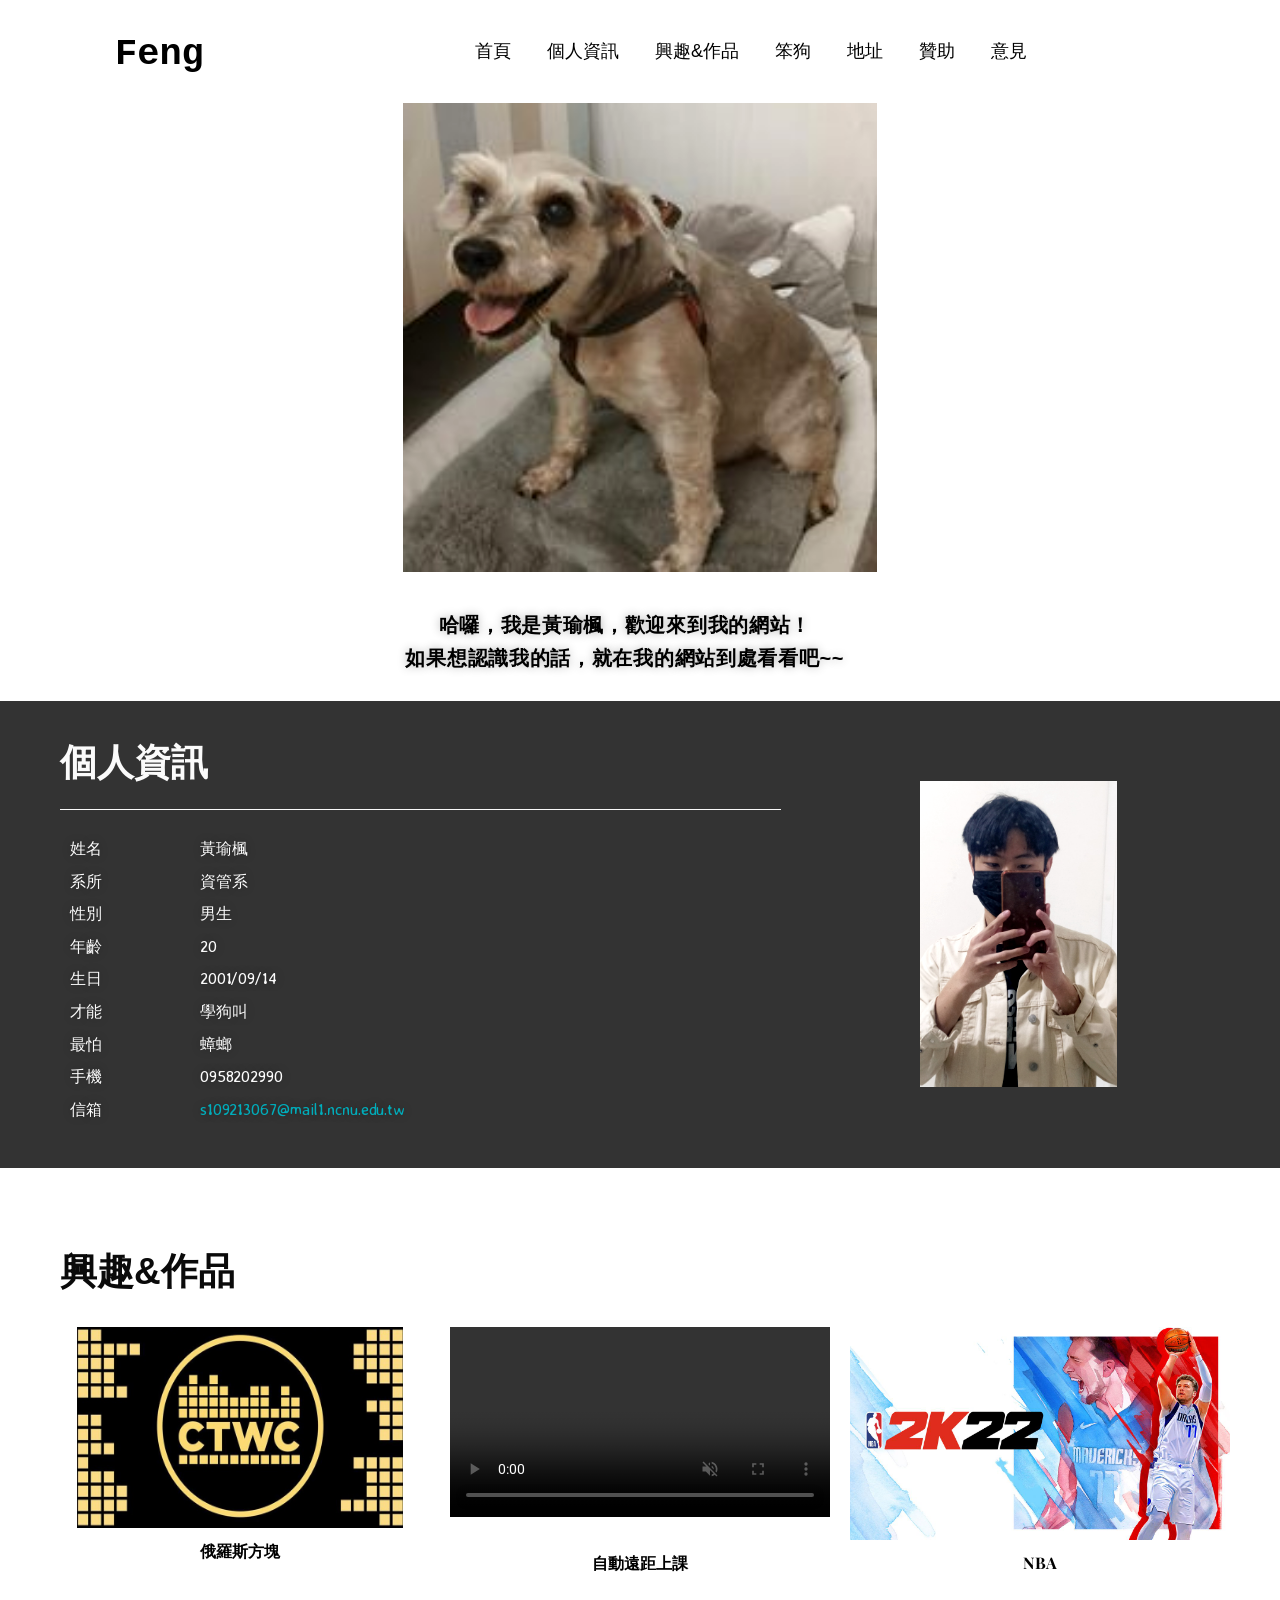
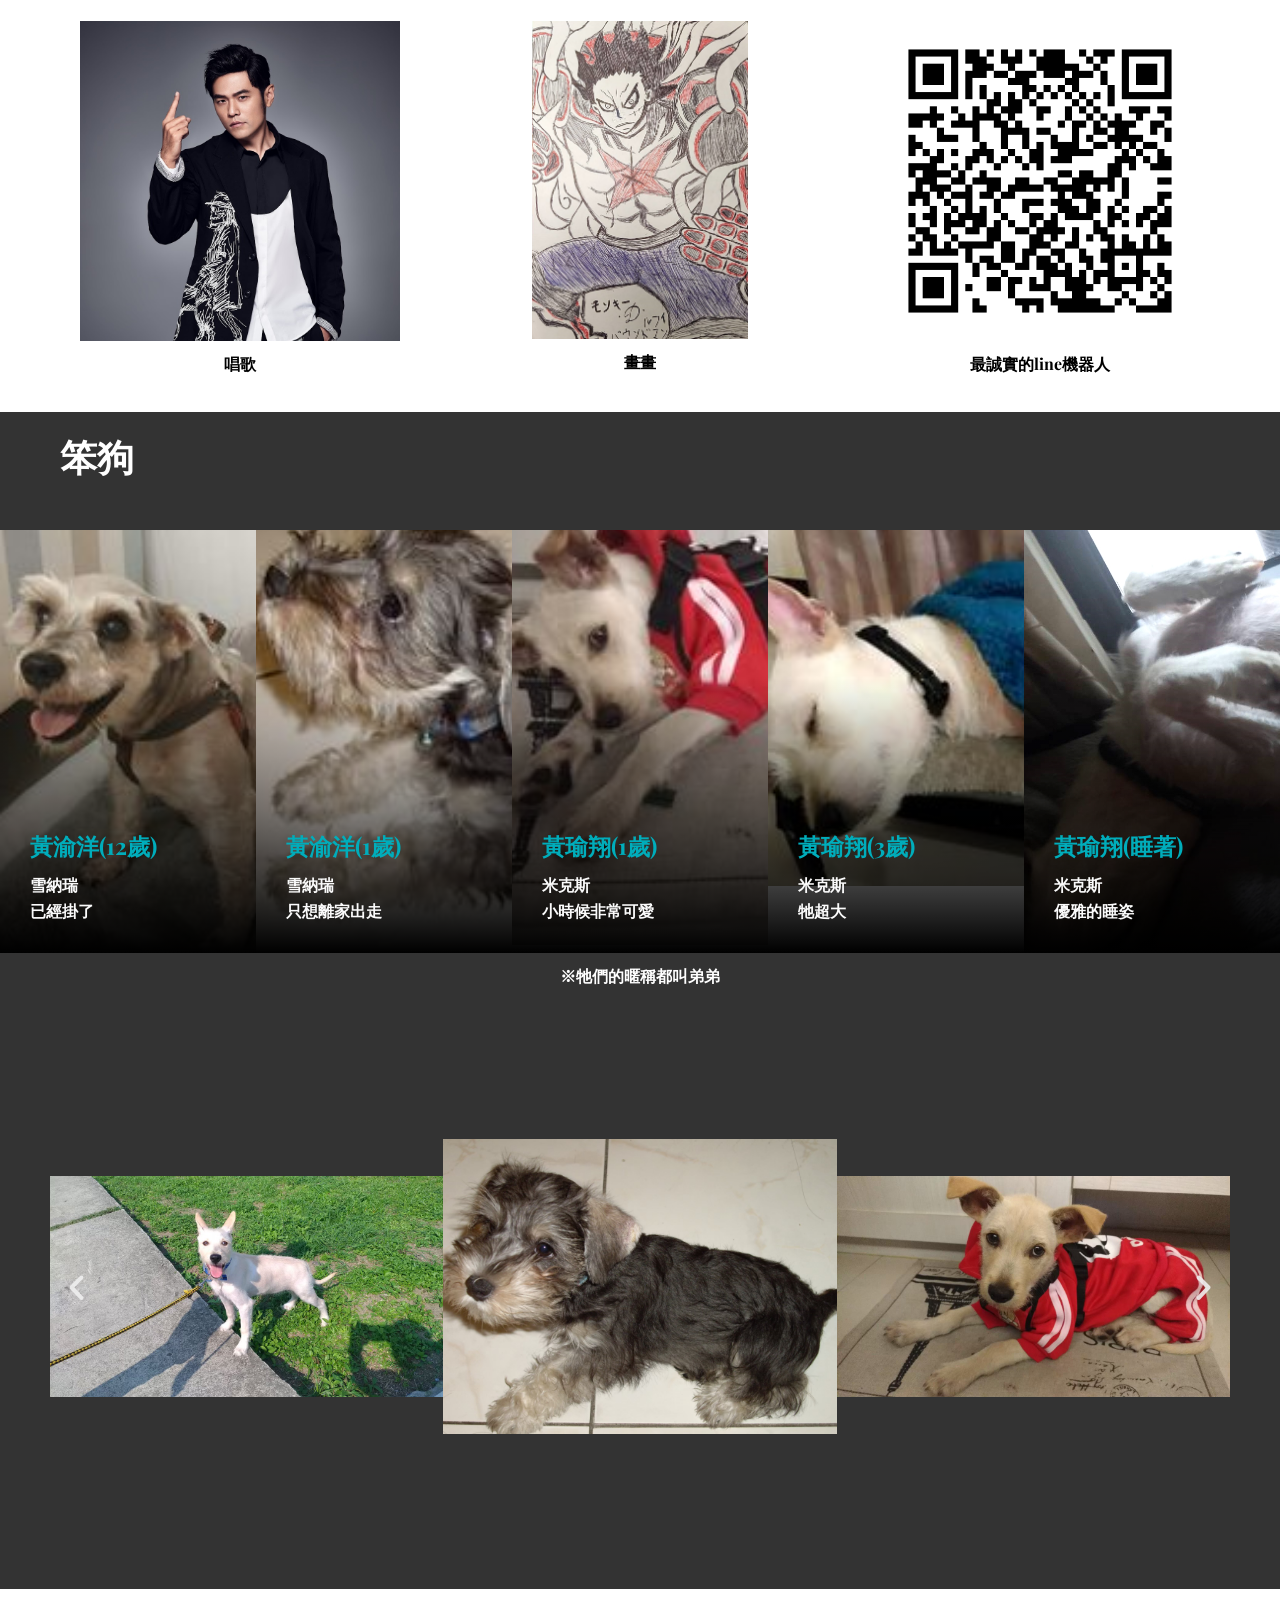
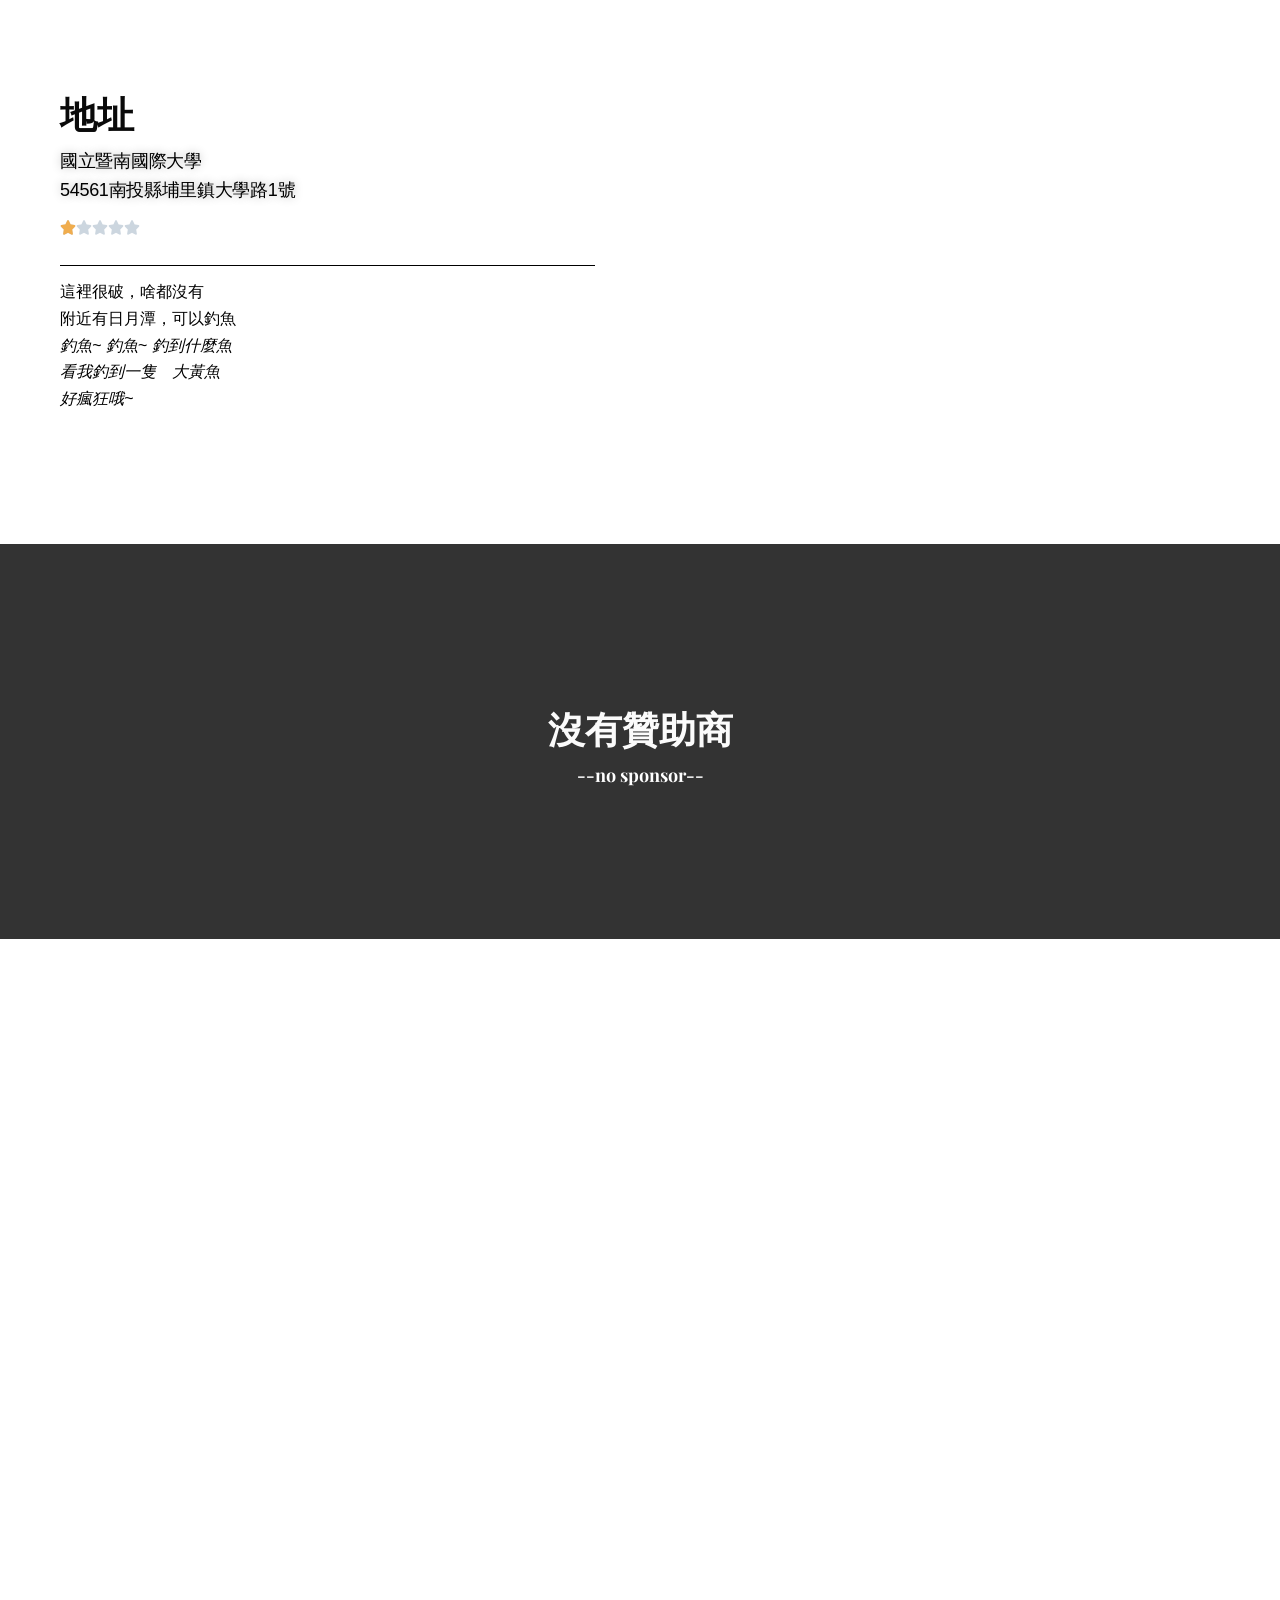
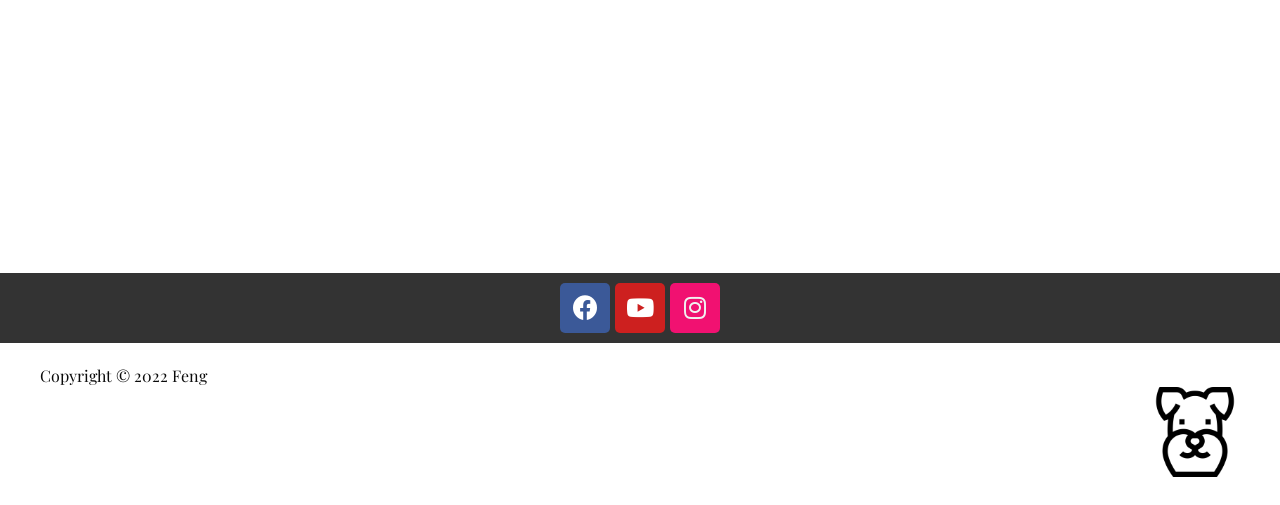
==== commit 0796d9a2: "finishWebPage" ====
--- a/index.html
+++ b/index.html
@@ -1,13 +1,16 @@
 <!DOCTYPE html>
 <html lang="zh-TW">
 <head>
-	<meta charset="UTF-8">
-	<meta name="viewport" content="width=device-width, initial-scale=1">
+<meta charset="UTF-8">
+<meta name="viewport" content="width=device-width, initial-scale=1">
+<link rel="profile" href="https://gmpg.org/xfn/11">
+
+<title>Feng</title>
 <meta name="robots" content="max-image-preview:large">
-<title>feng website &#8211; 全新的繁體中文 WordPress 網站</title>
+<link rel="dns-prefetch" href="//fonts.googleapis.com">
 <link rel="dns-prefetch" href="//s.w.org">
-<link rel="alternate" type="application/rss+xml" title="訂閱《feng website》&raquo; 資訊提供" href="https://johess123.github.io/wordpressProject/feed/">
-<link rel="alternate" type="application/rss+xml" title="訂閱《feng website》&raquo; 留言的資訊提供" href="https://johess123.github.io/wordpressProject/comments/feed/">
+<link rel="alternate" type="application/rss+xml" title="訂閱《Feng》&raquo; 資訊提供" href="https://johess123.github.io/wordpressProject/feed/">
+<link rel="alternate" type="application/rss+xml" title="訂閱《Feng》&raquo; 留言的資訊提供" href="https://johess123.github.io/wordpressProject/comments/feed/">
 <script>
 window._wpemojiSettings = {"baseUrl":"https:\/\/s.w.org\/images\/core\/emoji\/13.1.0\/72x72\/","ext":".png","svgUrl":"https:\/\/s.w.org\/images\/core\/emoji\/13.1.0\/svg\/","svgExt":".svg","source":{"concatemoji":"https:\/\/johess123.github.io\/wordpressProject\/wp-includes\/js\/wp-emoji-release.min.js?ver=5.9.3"}};
 /*! This file is auto-generated */
@@ -25,215 +28,665 @@
 	background: none !important;
 	padding: 0 !important;
 }</style>
-	<style id="wp-block-site-logo-inline-css">.wp-block-site-logo{line-height:0}.wp-block-site-logo a{display:inline-block}.wp-block-site-logo.is-default-size img{width:120px;height:auto}.wp-block-site-logo a,.wp-block-site-logo img{border-radius:inherit}.wp-block-site-logo.aligncenter{margin-left:auto;margin-right:auto;text-align:center}.wp-block-site-logo.is-style-rounded{border-radius:9999px}</style>
-<style id="wp-block-group-inline-css">.wp-block-group{box-sizing:border-box}
-.wp-block-group:where(.has-background){padding:1.25em 2.375em}</style>
-<style id="wp-block-page-list-inline-css">.wp-block-navigation .wp-block-page-list{display:flex;flex-direction:var(--navigation-layout-direction,initial);justify-content:var(--navigation-layout-justify,initial);align-items:var(--navigation-layout-align,initial);flex-wrap:var(--navigation-layout-wrap,wrap);background-color:inherit}.wp-block-navigation .wp-block-navigation-item{background-color:inherit}</style>
-<link rel="stylesheet" id="wp-block-navigation-css" href="https://johess123.github.io/wordpressProject/wp-includes/blocks/navigation/style.min.css?ver=5.9.3" media="all">
-<style id="wp-block-template-part-inline-css">.wp-block-template-part.has-background{padding:1.25em 2.375em;margin-top:0;margin-bottom:0}</style>
-<style id="wp-block-image-inline-css">.wp-block-image{margin:0 0 1em}.wp-block-image img{height:auto;max-width:100%;vertical-align:bottom}.wp-block-image:not(.is-style-rounded)>a,.wp-block-image:not(.is-style-rounded) img{border-radius:inherit}.wp-block-image.aligncenter{text-align:center}.wp-block-image.alignfull img,.wp-block-image.alignwide img{height:auto;width:100%}.wp-block-image .aligncenter,.wp-block-image .alignleft,.wp-block-image .alignright{display:table}.wp-block-image .aligncenter>figcaption,.wp-block-image .alignleft>figcaption,.wp-block-image .alignright>figcaption{display:table-caption;caption-side:bottom}.wp-block-image .alignleft{float:left;margin:.5em 1em .5em 0}.wp-block-image .alignright{float:right;margin:.5em 0 .5em 1em}.wp-block-image .aligncenter{margin-left:auto;margin-right:auto}.wp-block-image figcaption{margin-top:.5em;margin-bottom:1em}.wp-block-image.is-style-circle-mask img,.wp-block-image.is-style-rounded img{border-radius:9999px}@supports ((-webkit-mask-image:none) or (mask-image:none)) or (-webkit-mask-image:none){.wp-block-image.is-style-circle-mask img{-webkit-mask-image:url('data:image/svg+xml;utf8,<svg viewBox="0 0 100 100" xmlns="http://www.w3.org/2000/svg"><circle cx="50" cy="50" r="50"/></svg>');mask-image:url('data:image/svg+xml;utf8,<svg viewBox="0 0 100 100" xmlns="http://www.w3.org/2000/svg"><circle cx="50" cy="50" r="50"/></svg>');mask-mode:alpha;-webkit-mask-repeat:no-repeat;mask-repeat:no-repeat;-webkit-mask-size:contain;mask-size:contain;-webkit-mask-position:center;mask-position:center;border-radius:0}}.wp-block-image figure{margin:0}
-.wp-block-image figcaption{color:#555;font-size:13px;text-align:center}.is-dark-theme .wp-block-image figcaption{color:hsla(0,0%,100%,.65)}</style>
-<style id="wp-block-spacer-inline-css">.wp-block-spacer{clear:both}</style>
-<style id="wp-block-post-title-inline-css">.wp-block-post-title a{display:inline-block}</style>
-<style id="wp-block-post-featured-image-inline-css">.wp-block-post-featured-image{margin-left:0;margin-right:0}.wp-block-post-featured-image a{display:inline-block}.wp-block-post-featured-image img{max-width:100%;width:100%;height:auto;vertical-align:bottom}.wp-block-post-featured-image.alignfull img,.wp-block-post-featured-image.alignwide img{width:100%}</style>
-<style id="wp-block-paragraph-inline-css">.is-small-text{font-size:.875em}.is-regular-text{font-size:1em}.is-large-text{font-size:2.25em}.is-larger-text{font-size:3em}.has-drop-cap:not(:focus):first-letter{float:left;font-size:8.4em;line-height:.68;font-weight:100;margin:.05em .1em 0 0;text-transform:uppercase;font-style:normal}p{overflow-wrap:break-word}p.has-drop-cap.has-background{overflow:hidden}p.has-background{padding:1.25em 2.375em}:where(p.has-text-color:not(.has-link-color)) a{color:inherit}</style>
-<style id="wp-block-post-excerpt-inline-css">.wp-block-post-excerpt__more-link{display:inline-block}</style>
-<style id="wp-block-columns-inline-css">.wp-block-columns{display:flex;margin-bottom:1.75em;box-sizing:border-box;flex-wrap:wrap}@media (min-width:782px){.wp-block-columns{flex-wrap:nowrap}}.wp-block-columns:where(.has-background){padding:1.25em 2.375em}.wp-block-columns.are-vertically-aligned-top{align-items:flex-start}.wp-block-columns.are-vertically-aligned-center{align-items:center}.wp-block-columns.are-vertically-aligned-bottom{align-items:flex-end}@media (max-width:599px){.wp-block-columns:not(.is-not-stacked-on-mobile)>.wp-block-column{flex-basis:100%!important}}@media (min-width:600px) and (max-width:781px){.wp-block-columns:not(.is-not-stacked-on-mobile)>.wp-block-column:not(:only-child){flex-basis:calc(50% - var(--wp--style--block-gap, 2em)/2)!important;flex-grow:0}.wp-block-columns:not(.is-not-stacked-on-mobile)>.wp-block-column:nth-child(2n){margin-left:var(--wp--style--block-gap,2em)}}@media (min-width:782px){.wp-block-columns:not(.is-not-stacked-on-mobile)>.wp-block-column{flex-basis:0;flex-grow:1}.wp-block-columns:not(.is-not-stacked-on-mobile)>.wp-block-column[style*=flex-basis]{flex-grow:0}.wp-block-columns:not(.is-not-stacked-on-mobile)>.wp-block-column:not(:first-child){margin-left:var(--wp--style--block-gap,2em)}}.wp-block-columns.is-not-stacked-on-mobile{flex-wrap:nowrap}.wp-block-columns.is-not-stacked-on-mobile>.wp-block-column{flex-basis:0;flex-grow:1}.wp-block-columns.is-not-stacked-on-mobile>.wp-block-column[style*=flex-basis]{flex-grow:0}.wp-block-columns.is-not-stacked-on-mobile>.wp-block-column:not(:first-child){margin-left:var(--wp--style--block-gap,2em)}.wp-block-column{flex-grow:1;min-width:0;word-break:break-word;overflow-wrap:break-word}.wp-block-column.is-vertically-aligned-top{align-self:flex-start}.wp-block-column.is-vertically-aligned-center{align-self:center}.wp-block-column.is-vertically-aligned-bottom{align-self:flex-end}.wp-block-column.is-vertically-aligned-bottom,.wp-block-column.is-vertically-aligned-center,.wp-block-column.is-vertically-aligned-top{width:100%}</style>
-<style id="wp-block-post-template-inline-css">.wp-block-post-template,.wp-block-query-loop{margin-top:0;margin-bottom:0;max-width:100%;list-style:none;padding:0}.wp-block-post-template.wp-block-post-template,.wp-block-query-loop.wp-block-post-template{background:none}.wp-block-post-template.is-flex-container,.wp-block-query-loop.is-flex-container{flex-direction:row;display:flex;flex-wrap:wrap;gap:1.25em}.wp-block-post-template.is-flex-container li,.wp-block-query-loop.is-flex-container li{margin:0;width:100%}@media (min-width:600px){.wp-block-post-template.is-flex-container.is-flex-container.columns-2>li,.wp-block-query-loop.is-flex-container.is-flex-container.columns-2>li{width:calc(50% - .625em)}.wp-block-post-template.is-flex-container.is-flex-container.columns-3>li,.wp-block-query-loop.is-flex-container.is-flex-container.columns-3>li{width:calc(33.33333% - .83333em)}.wp-block-post-template.is-flex-container.is-flex-container.columns-4>li,.wp-block-query-loop.is-flex-container.is-flex-container.columns-4>li{width:calc(25% - .9375em)}.wp-block-post-template.is-flex-container.is-flex-container.columns-5>li,.wp-block-query-loop.is-flex-container.is-flex-container.columns-5>li{width:calc(20% - 1em)}.wp-block-post-template.is-flex-container.is-flex-container.columns-6>li,.wp-block-query-loop.is-flex-container.is-flex-container.columns-6>li{width:calc(16.66667% - 1.04167em)}}</style>
-<style id="wp-block-query-pagination-inline-css">.wp-block-query-pagination>.wp-block-query-pagination-next,.wp-block-query-pagination>.wp-block-query-pagination-numbers,.wp-block-query-pagination>.wp-block-query-pagination-previous{margin-right:.5em;margin-bottom:.5em}.wp-block-query-pagination>.wp-block-query-pagination-next:last-child,.wp-block-query-pagination>.wp-block-query-pagination-numbers:last-child,.wp-block-query-pagination>.wp-block-query-pagination-previous:last-child{margin-right:0}.wp-block-query-pagination .wp-block-query-pagination-previous-arrow{margin-right:1ch;display:inline-block}.wp-block-query-pagination .wp-block-query-pagination-previous-arrow:not(.is-arrow-chevron){transform:scaleX(1)}.wp-block-query-pagination .wp-block-query-pagination-next-arrow{margin-left:1ch;display:inline-block}.wp-block-query-pagination .wp-block-query-pagination-next-arrow:not(.is-arrow-chevron){transform:scaleX(1)}.wp-block-query-pagination.aligncenter{justify-content:center}</style>
-<style id="wp-block-library-inline-css">:root{--wp-admin-theme-color:#007cba;--wp-admin-theme-color--rgb:0,124,186;--wp-admin-theme-color-darker-10:#006ba1;--wp-admin-theme-color-darker-10--rgb:0,107,161;--wp-admin-theme-color-darker-20:#005a87;--wp-admin-theme-color-darker-20--rgb:0,90,135;--wp-admin-border-width-focus:2px}@media (-webkit-min-device-pixel-ratio:2),(min-resolution:192dpi){:root{--wp-admin-border-width-focus:1.5px}}:root{--wp--preset--font-size--normal:16px;--wp--preset--font-size--huge:42px}:root .has-very-light-gray-background-color{background-color:#eee}:root .has-very-dark-gray-background-color{background-color:#313131}:root .has-very-light-gray-color{color:#eee}:root .has-very-dark-gray-color{color:#313131}:root .has-vivid-green-cyan-to-vivid-cyan-blue-gradient-background{background:linear-gradient(135deg,#00d084,#0693e3)}:root .has-purple-crush-gradient-background{background:linear-gradient(135deg,#34e2e4,#4721fb 50%,#ab1dfe)}:root .has-hazy-dawn-gradient-background{background:linear-gradient(135deg,#faaca8,#dad0ec)}:root .has-subdued-olive-gradient-background{background:linear-gradient(135deg,#fafae1,#67a671)}:root .has-atomic-cream-gradient-background{background:linear-gradient(135deg,#fdd79a,#004a59)}:root .has-nightshade-gradient-background{background:linear-gradient(135deg,#330968,#31cdcf)}:root .has-midnight-gradient-background{background:linear-gradient(135deg,#020381,#2874fc)}.has-regular-font-size{font-size:1em}.has-larger-font-size{font-size:2.625em}.has-normal-font-size{font-size:var(--wp--preset--font-size--normal)}.has-huge-font-size{font-size:var(--wp--preset--font-size--huge)}.has-text-align-center{text-align:center}.has-text-align-left{text-align:left}.has-text-align-right{text-align:right}#end-resizable-editor-section{display:none}.aligncenter{clear:both}.items-justified-left{justify-content:flex-start}.items-justified-center{justify-content:center}.items-justified-right{justify-content:flex-end}.items-justified-space-between{justify-content:space-between}.screen-reader-text{border:0;clip:rect(1px,1px,1px,1px);-webkit-clip-path:inset(50%);clip-path:inset(50%);height:1px;margin:-1px;overflow:hidden;padding:0;position:absolute;width:1px;word-wrap:normal!important}.screen-reader-text:focus{background-color:#ddd;clip:auto!important;-webkit-clip-path:none;clip-path:none;color:#444;display:block;font-size:1em;height:auto;left:5px;line-height:normal;padding:15px 23px 14px;text-decoration:none;top:5px;width:auto;z-index:100000}html :where(img[class*=wp-image-]){height:auto;max-width:100%}</style>
-<style id="global-styles-inline-css">body{--wp--preset--color--black: #000000;--wp--preset--color--cyan-bluish-gray: #abb8c3;--wp--preset--color--white: #ffffff;--wp--preset--color--pale-pink: #f78da7;--wp--preset--color--vivid-red: #cf2e2e;--wp--preset--color--luminous-vivid-orange: #ff6900;--wp--preset--color--luminous-vivid-amber: #fcb900;--wp--preset--color--light-green-cyan: #7bdcb5;--wp--preset--color--vivid-green-cyan: #00d084;--wp--preset--color--pale-cyan-blue: #8ed1fc;--wp--preset--color--vivid-cyan-blue: #0693e3;--wp--preset--color--vivid-purple: #9b51e0;--wp--preset--color--foreground: #000000;--wp--preset--color--background: #ffffff;--wp--preset--color--primary: #1a4548;--wp--preset--color--secondary: #ffe2c7;--wp--preset--color--tertiary: #F6F6F6;--wp--preset--gradient--vivid-cyan-blue-to-vivid-purple: linear-gradient(135deg,rgba(6,147,227,1) 0%,rgb(155,81,224) 100%);--wp--preset--gradient--light-green-cyan-to-vivid-green-cyan: linear-gradient(135deg,rgb(122,220,180) 0%,rgb(0,208,130) 100%);--wp--preset--gradient--luminous-vivid-amber-to-luminous-vivid-orange: linear-gradient(135deg,rgba(252,185,0,1) 0%,rgba(255,105,0,1) 100%);--wp--preset--gradient--luminous-vivid-orange-to-vivid-red: linear-gradient(135deg,rgba(255,105,0,1) 0%,rgb(207,46,46) 100%);--wp--preset--gradient--very-light-gray-to-cyan-bluish-gray: linear-gradient(135deg,rgb(238,238,238) 0%,rgb(169,184,195) 100%);--wp--preset--gradient--cool-to-warm-spectrum: linear-gradient(135deg,rgb(74,234,220) 0%,rgb(151,120,209) 20%,rgb(207,42,186) 40%,rgb(238,44,130) 60%,rgb(251,105,98) 80%,rgb(254,248,76) 100%);--wp--preset--gradient--blush-light-purple: linear-gradient(135deg,rgb(255,206,236) 0%,rgb(152,150,240) 100%);--wp--preset--gradient--blush-bordeaux: linear-gradient(135deg,rgb(254,205,165) 0%,rgb(254,45,45) 50%,rgb(107,0,62) 100%);--wp--preset--gradient--luminous-dusk: linear-gradient(135deg,rgb(255,203,112) 0%,rgb(199,81,192) 50%,rgb(65,88,208) 100%);--wp--preset--gradient--pale-ocean: linear-gradient(135deg,rgb(255,245,203) 0%,rgb(182,227,212) 50%,rgb(51,167,181) 100%);--wp--preset--gradient--electric-grass: linear-gradient(135deg,rgb(202,248,128) 0%,rgb(113,206,126) 100%);--wp--preset--gradient--midnight: linear-gradient(135deg,rgb(2,3,129) 0%,rgb(40,116,252) 100%);--wp--preset--gradient--vertical-secondary-to-tertiary: linear-gradient(to bottom,var(--wp--preset--color--secondary) 0%,var(--wp--preset--color--tertiary) 100%);--wp--preset--gradient--vertical-secondary-to-background: linear-gradient(to bottom,var(--wp--preset--color--secondary) 0%,var(--wp--preset--color--background) 100%);--wp--preset--gradient--vertical-tertiary-to-background: linear-gradient(to bottom,var(--wp--preset--color--tertiary) 0%,var(--wp--preset--color--background) 100%);--wp--preset--gradient--diagonal-primary-to-foreground: linear-gradient(to bottom right,var(--wp--preset--color--primary) 0%,var(--wp--preset--color--foreground) 100%);--wp--preset--gradient--diagonal-secondary-to-background: linear-gradient(to bottom right,var(--wp--preset--color--secondary) 50%,var(--wp--preset--color--background) 50%);--wp--preset--gradient--diagonal-background-to-secondary: linear-gradient(to bottom right,var(--wp--preset--color--background) 50%,var(--wp--preset--color--secondary) 50%);--wp--preset--gradient--diagonal-tertiary-to-background: linear-gradient(to bottom right,var(--wp--preset--color--tertiary) 50%,var(--wp--preset--color--background) 50%);--wp--preset--gradient--diagonal-background-to-tertiary: linear-gradient(to bottom right,var(--wp--preset--color--background) 50%,var(--wp--preset--color--tertiary) 50%);--wp--preset--duotone--dark-grayscale: url('#wp-duotone-dark-grayscale');--wp--preset--duotone--grayscale: url('#wp-duotone-grayscale');--wp--preset--duotone--purple-yellow: url('#wp-duotone-purple-yellow');--wp--preset--duotone--blue-red: url('#wp-duotone-blue-red');--wp--preset--duotone--midnight: url('#wp-duotone-midnight');--wp--preset--duotone--magenta-yellow: url('#wp-duotone-magenta-yellow');--wp--preset--duotone--purple-green: url('#wp-duotone-purple-green');--wp--preset--duotone--blue-orange: url('#wp-duotone-blue-orange');--wp--preset--duotone--foreground-and-background: url('#wp-duotone-foreground-and-background');--wp--preset--duotone--foreground-and-secondary: url('#wp-duotone-foreground-and-secondary');--wp--preset--duotone--foreground-and-tertiary: url('#wp-duotone-foreground-and-tertiary');--wp--preset--duotone--primary-and-background: url('#wp-duotone-primary-and-background');--wp--preset--duotone--primary-and-secondary: url('#wp-duotone-primary-and-secondary');--wp--preset--duotone--primary-and-tertiary: url('#wp-duotone-primary-and-tertiary');--wp--preset--font-size--small: 1rem;--wp--preset--font-size--medium: 1.125rem;--wp--preset--font-size--large: 1.75rem;--wp--preset--font-size--x-large: clamp(1.75rem, 3vw, 2.25rem);--wp--preset--font-family--system-font: -apple-system,BlinkMacSystemFont,"Segoe UI",Roboto,Oxygen-Sans,Ubuntu,Cantarell,"Helvetica Neue",sans-serif;--wp--preset--font-family--source-serif-pro: "Source Serif Pro", serif;--wp--custom--spacing--small: max(1.25rem, 5vw);--wp--custom--spacing--medium: clamp(2rem, 8vw, calc(4 * var(--wp--style--block-gap)));--wp--custom--spacing--large: clamp(4rem, 10vw, 8rem);--wp--custom--spacing--outer: var(--wp--custom--spacing--small, 1.25rem);--wp--custom--typography--font-size--huge: clamp(2.25rem, 4vw, 2.75rem);--wp--custom--typography--font-size--gigantic: clamp(2.75rem, 6vw, 3.25rem);--wp--custom--typography--font-size--colossal: clamp(3.25rem, 8vw, 6.25rem);--wp--custom--typography--line-height--tiny: 1.15;--wp--custom--typography--line-height--small: 1.2;--wp--custom--typography--line-height--medium: 1.4;--wp--custom--typography--line-height--normal: 1.6;}body { margin: 0; }body{background-color: var(--wp--preset--color--background);color: var(--wp--preset--color--foreground);font-family: var(--wp--preset--font-family--system-font);font-size: var(--wp--preset--font-size--medium);line-height: var(--wp--custom--typography--line-height--normal);--wp--style--block-gap: 1.5rem;}.wp-site-blocks > .alignleft { float: left; margin-right: 2em; }.wp-site-blocks > .alignright { float: right; margin-left: 2em; }.wp-site-blocks > .aligncenter { justify-content: center; margin-left: auto; margin-right: auto; }.wp-site-blocks > * { margin-top: 0; margin-bottom: 0; }.wp-site-blocks > * + * { margin-top: var( --wp--style--block-gap ); }h1{font-family: var(--wp--preset--font-family--source-serif-pro);font-size: var(--wp--custom--typography--font-size--colossal);font-weight: 300;line-height: var(--wp--custom--typography--line-height--tiny);}h2{font-family: var(--wp--preset--font-family--source-serif-pro);font-size: var(--wp--custom--typography--font-size--gigantic);font-weight: 300;line-height: var(--wp--custom--typography--line-height--small);}h3{font-family: var(--wp--preset--font-family--source-serif-pro);font-size: var(--wp--custom--typography--font-size--huge);font-weight: 300;line-height: var(--wp--custom--typography--line-height--tiny);}h4{font-family: var(--wp--preset--font-family--source-serif-pro);font-size: var(--wp--preset--font-size--x-large);font-weight: 300;line-height: var(--wp--custom--typography--line-height--tiny);}h5{font-family: var(--wp--preset--font-family--system-font);font-size: var(--wp--preset--font-size--medium);font-weight: 700;line-height: var(--wp--custom--typography--line-height--normal);text-transform: uppercase;}h6{font-family: var(--wp--preset--font-family--system-font);font-size: var(--wp--preset--font-size--medium);font-weight: 400;line-height: var(--wp--custom--typography--line-height--normal);text-transform: uppercase;}a{color: var(--wp--preset--color--foreground);}.wp-block-button__link{background-color: var(--wp--preset--color--primary);border-radius: 0;color: var(--wp--preset--color--background);font-size: var(--wp--preset--font-size--medium);}.wp-block-post-title{font-family: var(--wp--preset--font-family--source-serif-pro);font-size: var(--wp--custom--typography--font-size--gigantic);font-weight: 300;line-height: var(--wp--custom--typography--line-height--tiny);}.wp-block-post-comments{padding-top: var(--wp--custom--spacing--small);}.wp-block-pullquote{border-width: 1px 0;}.wp-block-query-title{font-family: var(--wp--preset--font-family--source-serif-pro);font-size: var(--wp--custom--typography--font-size--gigantic);font-weight: 300;line-height: var(--wp--custom--typography--line-height--small);}.wp-block-quote{border-width: 1px;}.wp-block-site-title{font-family: var(--wp--preset--font-family--system-font);font-size: var(--wp--preset--font-size--medium);font-weight: normal;line-height: var(--wp--custom--typography--line-height--normal);}.has-black-color{color: var(--wp--preset--color--black) !important;}.has-cyan-bluish-gray-color{color: var(--wp--preset--color--cyan-bluish-gray) !important;}.has-white-color{color: var(--wp--preset--color--white) !important;}.has-pale-pink-color{color: var(--wp--preset--color--pale-pink) !important;}.has-vivid-red-color{color: var(--wp--preset--color--vivid-red) !important;}.has-luminous-vivid-orange-color{color: var(--wp--preset--color--luminous-vivid-orange) !important;}.has-luminous-vivid-amber-color{color: var(--wp--preset--color--luminous-vivid-amber) !important;}.has-light-green-cyan-color{color: var(--wp--preset--color--light-green-cyan) !important;}.has-vivid-green-cyan-color{color: var(--wp--preset--color--vivid-green-cyan) !important;}.has-pale-cyan-blue-color{color: var(--wp--preset--color--pale-cyan-blue) !important;}.has-vivid-cyan-blue-color{color: var(--wp--preset--color--vivid-cyan-blue) !important;}.has-vivid-purple-color{color: var(--wp--preset--color--vivid-purple) !important;}.has-foreground-color{color: var(--wp--preset--color--foreground) !important;}.has-background-color{color: var(--wp--preset--color--background) !important;}.has-primary-color{color: var(--wp--preset--color--primary) !important;}.has-secondary-color{color: var(--wp--preset--color--secondary) !important;}.has-tertiary-color{color: var(--wp--preset--color--tertiary) !important;}.has-black-background-color{background-color: var(--wp--preset--color--black) !important;}.has-cyan-bluish-gray-background-color{background-color: var(--wp--preset--color--cyan-bluish-gray) !important;}.has-white-background-color{background-color: var(--wp--preset--color--white) !important;}.has-pale-pink-background-color{background-color: var(--wp--preset--color--pale-pink) !important;}.has-vivid-red-background-color{background-color: var(--wp--preset--color--vivid-red) !important;}.has-luminous-vivid-orange-background-color{background-color: var(--wp--preset--color--luminous-vivid-orange) !important;}.has-luminous-vivid-amber-background-color{background-color: var(--wp--preset--color--luminous-vivid-amber) !important;}.has-light-green-cyan-background-color{background-color: var(--wp--preset--color--light-green-cyan) !important;}.has-vivid-green-cyan-background-color{background-color: var(--wp--preset--color--vivid-green-cyan) !important;}.has-pale-cyan-blue-background-color{background-color: var(--wp--preset--color--pale-cyan-blue) !important;}.has-vivid-cyan-blue-background-color{background-color: var(--wp--preset--color--vivid-cyan-blue) !important;}.has-vivid-purple-background-color{background-color: var(--wp--preset--color--vivid-purple) !important;}.has-foreground-background-color{background-color: var(--wp--preset--color--foreground) !important;}.has-background-background-color{background-color: var(--wp--preset--color--background) !important;}.has-primary-background-color{background-color: var(--wp--preset--color--primary) !important;}.has-secondary-background-color{background-color: var(--wp--preset--color--secondary) !important;}.has-tertiary-background-color{background-color: var(--wp--preset--color--tertiary) !important;}.has-black-border-color{border-color: var(--wp--preset--color--black) !important;}.has-cyan-bluish-gray-border-color{border-color: var(--wp--preset--color--cyan-bluish-gray) !important;}.has-white-border-color{border-color: var(--wp--preset--color--white) !important;}.has-pale-pink-border-color{border-color: var(--wp--preset--color--pale-pink) !important;}.has-vivid-red-border-color{border-color: var(--wp--preset--color--vivid-red) !important;}.has-luminous-vivid-orange-border-color{border-color: var(--wp--preset--color--luminous-vivid-orange) !important;}.has-luminous-vivid-amber-border-color{border-color: var(--wp--preset--color--luminous-vivid-amber) !important;}.has-light-green-cyan-border-color{border-color: var(--wp--preset--color--light-green-cyan) !important;}.has-vivid-green-cyan-border-color{border-color: var(--wp--preset--color--vivid-green-cyan) !important;}.has-pale-cyan-blue-border-color{border-color: var(--wp--preset--color--pale-cyan-blue) !important;}.has-vivid-cyan-blue-border-color{border-color: var(--wp--preset--color--vivid-cyan-blue) !important;}.has-vivid-purple-border-color{border-color: var(--wp--preset--color--vivid-purple) !important;}.has-foreground-border-color{border-color: var(--wp--preset--color--foreground) !important;}.has-background-border-color{border-color: var(--wp--preset--color--background) !important;}.has-primary-border-color{border-color: var(--wp--preset--color--primary) !important;}.has-secondary-border-color{border-color: var(--wp--preset--color--secondary) !important;}.has-tertiary-border-color{border-color: var(--wp--preset--color--tertiary) !important;}.has-vivid-cyan-blue-to-vivid-purple-gradient-background{background: var(--wp--preset--gradient--vivid-cyan-blue-to-vivid-purple) !important;}.has-light-green-cyan-to-vivid-green-cyan-gradient-background{background: var(--wp--preset--gradient--light-green-cyan-to-vivid-green-cyan) !important;}.has-luminous-vivid-amber-to-luminous-vivid-orange-gradient-background{background: var(--wp--preset--gradient--luminous-vivid-amber-to-luminous-vivid-orange) !important;}.has-luminous-vivid-orange-to-vivid-red-gradient-background{background: var(--wp--preset--gradient--luminous-vivid-orange-to-vivid-red) !important;}.has-very-light-gray-to-cyan-bluish-gray-gradient-background{background: var(--wp--preset--gradient--very-light-gray-to-cyan-bluish-gray) !important;}.has-cool-to-warm-spectrum-gradient-background{background: var(--wp--preset--gradient--cool-to-warm-spectrum) !important;}.has-blush-light-purple-gradient-background{background: var(--wp--preset--gradient--blush-light-purple) !important;}.has-blush-bordeaux-gradient-background{background: var(--wp--preset--gradient--blush-bordeaux) !important;}.has-luminous-dusk-gradient-background{background: var(--wp--preset--gradient--luminous-dusk) !important;}.has-pale-ocean-gradient-background{background: var(--wp--preset--gradient--pale-ocean) !important;}.has-electric-grass-gradient-background{background: var(--wp--preset--gradient--electric-grass) !important;}.has-midnight-gradient-background{background: var(--wp--preset--gradient--midnight) !important;}.has-vertical-secondary-to-tertiary-gradient-background{background: var(--wp--preset--gradient--vertical-secondary-to-tertiary) !important;}.has-vertical-secondary-to-background-gradient-background{background: var(--wp--preset--gradient--vertical-secondary-to-background) !important;}.has-vertical-tertiary-to-background-gradient-background{background: var(--wp--preset--gradient--vertical-tertiary-to-background) !important;}.has-diagonal-primary-to-foreground-gradient-background{background: var(--wp--preset--gradient--diagonal-primary-to-foreground) !important;}.has-diagonal-secondary-to-background-gradient-background{background: var(--wp--preset--gradient--diagonal-secondary-to-background) !important;}.has-diagonal-background-to-secondary-gradient-background{background: var(--wp--preset--gradient--diagonal-background-to-secondary) !important;}.has-diagonal-tertiary-to-background-gradient-background{background: var(--wp--preset--gradient--diagonal-tertiary-to-background) !important;}.has-diagonal-background-to-tertiary-gradient-background{background: var(--wp--preset--gradient--diagonal-background-to-tertiary) !important;}.has-small-font-size{font-size: var(--wp--preset--font-size--small) !important;}.has-medium-font-size{font-size: var(--wp--preset--font-size--medium) !important;}.has-large-font-size{font-size: var(--wp--preset--font-size--large) !important;}.has-x-large-font-size{font-size: var(--wp--preset--font-size--x-large) !important;}.has-system-font-font-family{font-family: var(--wp--preset--font-family--system-font) !important;}.has-source-serif-pro-font-family{font-family: var(--wp--preset--font-family--source-serif-pro) !important;}</style>
-<link rel="stylesheet" id="twentytwentytwo-style-css" href="https://johess123.github.io/wordpressProject/wp-content/themes/twentytwentytwo/style.css?ver=1.1" media="all">
-<style id="twentytwentytwo-style-inline-css">@font-face{
-			font-family: 'Source Serif Pro';
-			font-weight: 200 900;
-			font-style: normal;
-			font-stretch: normal;
-			font-display: swap;
-			src: url('https://johess123.github.io/wordpressProject/wp-content/themes/twentytwentytwo/assets/fonts/SourceSerif4Variable-Roman.ttf.woff2') format('woff2');
-		}
-
-		@font-face{
-			font-family: 'Source Serif Pro';
-			font-weight: 200 900;
-			font-style: italic;
-			font-stretch: normal;
-			font-display: swap;
-			src: url('https://johess123.github.io/wordpressProject/wp-content/themes/twentytwentytwo/assets/fonts/SourceSerif4Variable-Italic.ttf.woff2') format('woff2');
-		}</style>
-<script src="https://johess123.github.io/wordpressProject/wp-includes/blocks/navigation/view.min.js?ver=3776ea67846b3bb10fe8f7cdd486b0ba" id="wp-block-navigation-view-js"></script>
+	<link rel="stylesheet" id="astra-theme-css-css" href="https://johess123.github.io/wordpressProject/wp-content/themes/astra/assets/css/minified/frontend.min.css?ver=3.7.10" media="all">
+<style id="astra-theme-css-inline-css">html{font-size:100%;}a,.page-title{color:var(--ast-global-color-0);}a:hover,a:focus{color:var(--ast-global-color-1);}body,button,input,select,textarea,.ast-button,.ast-custom-button{font-family:'Playfair Display',serif;font-weight:400;font-size:16px;font-size:1rem;line-height:1.6;text-transform:none;}blockquote{color:var(--ast-global-color-3);}h1,.entry-content h1,.entry-content h1 a,h2,.entry-content h2,.entry-content h2 a,h3,.entry-content h3,.entry-content h3 a,h4,.entry-content h4,.entry-content h4 a,h5,.entry-content h5,.entry-content h5 a,h6,.entry-content h6,.entry-content h6 a,.site-title,.site-title a{font-family:'Playfair Display',serif;font-weight:700;text-transform:none;}.ast-site-identity .site-title a{color:#000000;}.site-title{font-size:35px;font-size:2.1875rem;display:none;}header .custom-logo-link img{max-width:300px;}.astra-logo-svg{width:300px;}.ast-archive-description .ast-archive-title{font-size:40px;font-size:2.5rem;}.site-header .site-description{font-size:15px;font-size:0.9375rem;display:none;}.entry-title{font-size:30px;font-size:1.875rem;}h1,.entry-content h1,.entry-content h1 a{font-size:42px;font-size:2.625rem;font-family:'Playfair Display',serif;text-transform:none;}h2,.entry-content h2,.entry-content h2 a{font-size:37px;font-size:2.3125rem;font-family:'Playfair Display',serif;text-transform:none;}h3,.entry-content h3,.entry-content h3 a{font-size:23px;font-size:1.4375rem;font-family:'Playfair Display',serif;text-transform:uppercase;}h4,.entry-content h4,.entry-content h4 a{font-size:18px;font-size:1.125rem;font-family:'Playfair Display',serif;text-transform:none;}h5,.entry-content h5,.entry-content h5 a{font-size:16px;font-size:1rem;font-family:'Playfair Display',serif;text-transform:none;}h6,.entry-content h6,.entry-content h6 a{font-size:15px;font-size:0.9375rem;font-family:'Playfair Display',serif;text-transform:none;}.ast-single-post .entry-title,.page-title{font-size:30px;font-size:1.875rem;}::selection{background-color:var(--ast-global-color-0);color:#ffffff;}body,h1,.entry-title a,.entry-content h1,.entry-content h1 a,h2,.entry-content h2,.entry-content h2 a,h3,.entry-content h3,.entry-content h3 a,h4,.entry-content h4,.entry-content h4 a,h5,.entry-content h5,.entry-content h5 a,h6,.entry-content h6,.entry-content h6 a{color:var(--ast-global-color-3);}.tagcloud a:hover,.tagcloud a:focus,.tagcloud a.current-item{color:#ffffff;border-color:var(--ast-global-color-0);background-color:var(--ast-global-color-0);}input:focus,input[type="text"]:focus,input[type="email"]:focus,input[type="url"]:focus,input[type="password"]:focus,input[type="reset"]:focus,input[type="search"]:focus,textarea:focus{border-color:var(--ast-global-color-0);}input[type="radio"]:checked,input[type=reset],input[type="checkbox"]:checked,input[type="checkbox"]:hover:checked,input[type="checkbox"]:focus:checked,input[type=range]::-webkit-slider-thumb{border-color:var(--ast-global-color-0);background-color:var(--ast-global-color-0);box-shadow:none;}.site-footer a:hover + .post-count,.site-footer a:focus + .post-count{background:var(--ast-global-color-0);border-color:var(--ast-global-color-0);}.single .nav-links .nav-previous,.single .nav-links .nav-next{color:var(--ast-global-color-0);}.entry-meta,.entry-meta *{line-height:1.45;color:var(--ast-global-color-0);}.entry-meta a:hover,.entry-meta a:hover *,.entry-meta a:focus,.entry-meta a:focus *,.page-links > .page-link,.page-links .page-link:hover,.post-navigation a:hover{color:var(--ast-global-color-1);}#cat option,.secondary .calendar_wrap thead a,.secondary .calendar_wrap thead a:visited{color:var(--ast-global-color-0);}.secondary .calendar_wrap #today,.ast-progress-val span{background:var(--ast-global-color-0);}.secondary a:hover + .post-count,.secondary a:focus + .post-count{background:var(--ast-global-color-0);border-color:var(--ast-global-color-0);}.calendar_wrap #today > a{color:#ffffff;}.page-links .page-link,.single .post-navigation a{color:var(--ast-global-color-0);}.widget-title{font-size:22px;font-size:1.375rem;color:var(--ast-global-color-3);}.ast-page-builder-template .hentry {margin: 0;}.ast-page-builder-template .site-content > .ast-container {max-width: 100%;padding: 0;}.ast-page-builder-template .site-content #primary {padding: 0;margin: 0;}.ast-page-builder-template .no-results {text-align: center;margin: 4em auto;}.ast-page-builder-template .ast-pagination {padding: 2em;}.ast-page-builder-template .entry-header.ast-no-title.ast-no-thumbnail {margin-top: 0;}.ast-page-builder-template .entry-header.ast-header-without-markup {margin-top: 0;margin-bottom: 0;}.ast-page-builder-template .entry-header.ast-no-title.ast-no-meta {margin-bottom: 0;}.ast-page-builder-template.single .post-navigation {padding-bottom: 2em;}.ast-page-builder-template.single-post .site-content > .ast-container {max-width: 100%;}.ast-page-builder-template .entry-header {margin-top: 4em;margin-left: auto;margin-right: auto;padding-left: 20px;padding-right: 20px;}.ast-page-builder-template .ast-archive-description {margin-top: 4em;margin-left: auto;margin-right: auto;padding-left: 20px;padding-right: 20px;}.single.ast-page-builder-template .entry-header {padding-left: 20px;padding-right: 20px;}.ast-page-builder-template.ast-no-sidebar .entry-content .alignwide {margin-left: 0;margin-right: 0;}@media (max-width:921px){#ast-desktop-header{display:none;}}@media (min-width:921px){#ast-mobile-header{display:none;}}.wp-block-buttons.aligncenter{justify-content:center;}@media (max-width:782px){.entry-content .wp-block-columns .wp-block-column{margin-left:0px;}}@media (max-width:921px){.ast-separate-container .ast-article-post,.ast-separate-container .ast-article-single{padding:1.5em 2.14em;}.ast-separate-container #primary,.ast-separate-container #secondary{padding:1.5em 0;}#primary,#secondary{padding:1.5em 0;margin:0;}.ast-left-sidebar #content > .ast-container{display:flex;flex-direction:column-reverse;width:100%;}.ast-author-box img.avatar{margin:20px 0 0 0;}}@media (min-width:922px){.ast-separate-container.ast-right-sidebar #primary,.ast-separate-container.ast-left-sidebar #primary{border:0;}.search-no-results.ast-separate-container #primary{margin-bottom:4em;}}.elementor-button-wrapper .elementor-button{border-style:solid;text-decoration:none;border-top-width:0;border-right-width:0;border-left-width:0;border-bottom-width:0;}body .elementor-button.elementor-size-sm,body .elementor-button.elementor-size-xs,body .elementor-button.elementor-size-md,body .elementor-button.elementor-size-lg,body .elementor-button.elementor-size-xl,body .elementor-button{border-radius:0px;padding-top:15px;padding-right:30px;padding-bottom:15px;padding-left:30px;}.elementor-button-wrapper .elementor-button{border-color:var(--ast-global-color-0);background-color:var(--ast-global-color-0);}.elementor-button-wrapper .elementor-button:hover,.elementor-button-wrapper .elementor-button:focus{color:var(--ast-global-color-5);background-color:var(--ast-global-color-0);border-color:var(--ast-global-color-0);}.wp-block-button .wp-block-button__link ,.elementor-button-wrapper .elementor-button,.elementor-button-wrapper .elementor-button:visited{color:var(--ast-global-color-5);}.elementor-button-wrapper .elementor-button{font-family:'Playfair Display',serif;font-weight:400;line-height:1;text-transform:capitalize;}body .elementor-button.elementor-size-sm,body .elementor-button.elementor-size-xs,body .elementor-button.elementor-size-md,body .elementor-button.elementor-size-lg,body .elementor-button.elementor-size-xl,body .elementor-button{font-size:15px;font-size:0.9375rem;}.wp-block-button .wp-block-button__link:hover,.wp-block-button .wp-block-button__link:focus{color:var(--ast-global-color-5);background-color:var(--ast-global-color-0);border-color:var(--ast-global-color-0);}.wp-block-button .wp-block-button__link{border-style:solid;border-top-width:0;border-right-width:0;border-left-width:0;border-bottom-width:0;border-color:var(--ast-global-color-0);background-color:var(--ast-global-color-0);color:var(--ast-global-color-5);font-family:'Playfair Display',serif;font-weight:400;line-height:1;text-transform:capitalize;font-size:15px;font-size:0.9375rem;border-radius:0px;}.wp-block-buttons .wp-block-button .wp-block-button__link{padding-top:15px;padding-right:30px;padding-bottom:15px;padding-left:30px;}.menu-toggle,button,.ast-button,.ast-custom-button,.button,input#submit,input[type="button"],input[type="submit"],input[type="reset"]{border-style:solid;border-top-width:0;border-right-width:0;border-left-width:0;border-bottom-width:0;color:var(--ast-global-color-5);border-color:var(--ast-global-color-0);background-color:var(--ast-global-color-0);border-radius:0px;padding-top:15px;padding-right:30px;padding-bottom:15px;padding-left:30px;font-family:'Playfair Display',serif;font-weight:400;font-size:15px;font-size:0.9375rem;line-height:1;text-transform:capitalize;}button:focus,.menu-toggle:hover,button:hover,.ast-button:hover,.ast-custom-button:hover .button:hover,.ast-custom-button:hover ,input[type=reset]:hover,input[type=reset]:focus,input#submit:hover,input#submit:focus,input[type="button"]:hover,input[type="button"]:focus,input[type="submit"]:hover,input[type="submit"]:focus{color:var(--ast-global-color-5);background-color:var(--ast-global-color-0);border-color:var(--ast-global-color-0);}@media (min-width:544px){.ast-container{max-width:100%;}}@media (max-width:544px){.ast-separate-container .ast-article-post,.ast-separate-container .ast-article-single,.ast-separate-container .comments-title,.ast-separate-container .ast-archive-description{padding:1.5em 1em;}.ast-separate-container #content .ast-container{padding-left:0.54em;padding-right:0.54em;}.ast-separate-container .ast-comment-list li.depth-1{padding:1.5em 1em;margin-bottom:1.5em;}.ast-separate-container .ast-comment-list .bypostauthor{padding:.5em;}.ast-search-menu-icon.ast-dropdown-active .search-field{width:170px;}}@media (max-width:921px){.ast-mobile-header-stack .main-header-bar .ast-search-menu-icon{display:inline-block;}.ast-header-break-point.ast-header-custom-item-outside .ast-mobile-header-stack .main-header-bar .ast-search-icon{margin:0;}.ast-comment-avatar-wrap img{max-width:2.5em;}.ast-separate-container .ast-comment-list li.depth-1{padding:1.5em 2.14em;}.ast-separate-container .comment-respond{padding:2em 2.14em;}.ast-comment-meta{padding:0 1.8888em 1.3333em;}}body,.ast-separate-container{background-color:var(--ast-global-color-4);;background-image:none;;}.ast-no-sidebar.ast-separate-container .entry-content .alignfull {margin-left: -6.67em;margin-right: -6.67em;width: auto;}@media (max-width: 1200px) {.ast-no-sidebar.ast-separate-container .entry-content .alignfull {margin-left: -2.4em;margin-right: -2.4em;}}@media (max-width: 768px) {.ast-no-sidebar.ast-separate-container .entry-content .alignfull {margin-left: -2.14em;margin-right: -2.14em;}}@media (max-width: 544px) {.ast-no-sidebar.ast-separate-container .entry-content .alignfull {margin-left: -1em;margin-right: -1em;}}.ast-no-sidebar.ast-separate-container .entry-content .alignwide {margin-left: -20px;margin-right: -20px;}.ast-no-sidebar.ast-separate-container .entry-content .wp-block-column .alignfull,.ast-no-sidebar.ast-separate-container .entry-content .wp-block-column .alignwide {margin-left: auto;margin-right: auto;width: 100%;}@media (max-width:921px){.site-title{display:none;}.ast-archive-description .ast-archive-title{font-size:40px;}.site-header .site-description{display:none;}.entry-title{font-size:30px;}h1,.entry-content h1,.entry-content h1 a{font-size:35px;}h2,.entry-content h2,.entry-content h2 a{font-size:30px;}h3,.entry-content h3,.entry-content h3 a{font-size:23px;}h4,.entry-content h4,.entry-content h4 a{font-size:16px;font-size:1rem;}h5,.entry-content h5,.entry-content h5 a{font-size:16px;font-size:1rem;}h6,.entry-content h6,.entry-content h6 a{font-size:15px;font-size:0.9375rem;}.ast-single-post .entry-title,.page-title{font-size:30px;}}@media (max-width:544px){.site-title{display:none;}.ast-archive-description .ast-archive-title{font-size:40px;}.site-header .site-description{display:none;}.entry-title{font-size:30px;}h1,.entry-content h1,.entry-content h1 a{font-size:35px;}h2,.entry-content h2,.entry-content h2 a{font-size:30px;}h3,.entry-content h3,.entry-content h3 a{font-size:23px;}h4,.entry-content h4,.entry-content h4 a{font-size:16px;font-size:1rem;}h5,.entry-content h5,.entry-content h5 a{font-size:16px;font-size:1rem;}h6,.entry-content h6,.entry-content h6 a{font-size:15px;font-size:0.9375rem;}.ast-single-post .entry-title,.page-title{font-size:30px;}}@media (max-width:921px){html{font-size:91.2%;}}@media (max-width:544px){html{font-size:91.2%;}}@media (min-width:922px){.ast-container{max-width:1240px;}}@font-face {font-family: "Astra";src: url(https://johess123.github.io/wordpressProject/wp-content/themes/astra/assets/fonts/astra.woff) format("woff"),url(https://johess123.github.io/wordpressProject/wp-content/themes/astra/assets/fonts/astra.ttf) format("truetype"),url(https://johess123.github.io/wordpressProject/wp-content/themes/astra/assets/fonts/astra.svg#astra) format("svg");font-weight: normal;font-style: normal;font-display: fallback;}@media (min-width:922px){.main-header-menu .sub-menu .menu-item.ast-left-align-sub-menu:hover > .sub-menu,.main-header-menu .sub-menu .menu-item.ast-left-align-sub-menu.focus > .sub-menu{margin-left:-2px;}}.astra-icon-down_arrow::after {content: "\e900";font-family: Astra;}.astra-icon-close::after {content: "\e5cd";font-family: Astra;}.astra-icon-drag_handle::after {content: "\e25d";font-family: Astra;}.astra-icon-format_align_justify::after {content: "\e235";font-family: Astra;}.astra-icon-menu::after {content: "\e5d2";font-family: Astra;}.astra-icon-reorder::after {content: "\e8fe";font-family: Astra;}.astra-icon-search::after {content: "\e8b6";font-family: Astra;}.astra-icon-zoom_in::after {content: "\e56b";font-family: Astra;}.astra-icon-check-circle::after {content: "\e901";font-family: Astra;}.astra-icon-shopping-cart::after {content: "\f07a";font-family: Astra;}.astra-icon-shopping-bag::after {content: "\f290";font-family: Astra;}.astra-icon-shopping-basket::after {content: "\f291";font-family: Astra;}.astra-icon-circle-o::after {content: "\e903";font-family: Astra;}.astra-icon-certificate::after {content: "\e902";font-family: Astra;}blockquote {padding: 1.2em;}:root .has-ast-global-color-0-color{color:var(--ast-global-color-0);}:root .has-ast-global-color-0-background-color{background-color:var(--ast-global-color-0);}:root .wp-block-button .has-ast-global-color-0-color{color:var(--ast-global-color-0);}:root .wp-block-button .has-ast-global-color-0-background-color{background-color:var(--ast-global-color-0);}:root .has-ast-global-color-1-color{color:var(--ast-global-color-1);}:root .has-ast-global-color-1-background-color{background-color:var(--ast-global-color-1);}:root .wp-block-button .has-ast-global-color-1-color{color:var(--ast-global-color-1);}:root .wp-block-button .has-ast-global-color-1-background-color{background-color:var(--ast-global-color-1);}:root .has-ast-global-color-2-color{color:var(--ast-global-color-2);}:root .has-ast-global-color-2-background-color{background-color:var(--ast-global-color-2);}:root .wp-block-button .has-ast-global-color-2-color{color:var(--ast-global-color-2);}:root .wp-block-button .has-ast-global-color-2-background-color{background-color:var(--ast-global-color-2);}:root .has-ast-global-color-3-color{color:var(--ast-global-color-3);}:root .has-ast-global-color-3-background-color{background-color:var(--ast-global-color-3);}:root .wp-block-button .has-ast-global-color-3-color{color:var(--ast-global-color-3);}:root .wp-block-button .has-ast-global-color-3-background-color{background-color:var(--ast-global-color-3);}:root .has-ast-global-color-4-color{color:var(--ast-global-color-4);}:root .has-ast-global-color-4-background-color{background-color:var(--ast-global-color-4);}:root .wp-block-button .has-ast-global-color-4-color{color:var(--ast-global-color-4);}:root .wp-block-button .has-ast-global-color-4-background-color{background-color:var(--ast-global-color-4);}:root .has-ast-global-color-5-color{color:var(--ast-global-color-5);}:root .has-ast-global-color-5-background-color{background-color:var(--ast-global-color-5);}:root .wp-block-button .has-ast-global-color-5-color{color:var(--ast-global-color-5);}:root .wp-block-button .has-ast-global-color-5-background-color{background-color:var(--ast-global-color-5);}:root .has-ast-global-color-6-color{color:var(--ast-global-color-6);}:root .has-ast-global-color-6-background-color{background-color:var(--ast-global-color-6);}:root .wp-block-button .has-ast-global-color-6-color{color:var(--ast-global-color-6);}:root .wp-block-button .has-ast-global-color-6-background-color{background-color:var(--ast-global-color-6);}:root .has-ast-global-color-7-color{color:var(--ast-global-color-7);}:root .has-ast-global-color-7-background-color{background-color:var(--ast-global-color-7);}:root .wp-block-button .has-ast-global-color-7-color{color:var(--ast-global-color-7);}:root .wp-block-button .has-ast-global-color-7-background-color{background-color:var(--ast-global-color-7);}:root .has-ast-global-color-8-color{color:var(--ast-global-color-8);}:root .has-ast-global-color-8-background-color{background-color:var(--ast-global-color-8);}:root .wp-block-button .has-ast-global-color-8-color{color:var(--ast-global-color-8);}:root .wp-block-button .has-ast-global-color-8-background-color{background-color:var(--ast-global-color-8);}:root{--ast-global-color-0:#00adbb;--ast-global-color-1:#000000;--ast-global-color-2:#0a0a0a;--ast-global-color-3:#000000;--ast-global-color-4:#fbfbfb;--ast-global-color-5:#ffffff;--ast-global-color-6:#4dc6d0;--ast-global-color-7:#FBFCFF;--ast-global-color-8:#BFD1FF;}.ast-breadcrumbs .trail-browse,.ast-breadcrumbs .trail-items,.ast-breadcrumbs .trail-items li{display:inline-block;margin:0;padding:0;border:none;background:inherit;text-indent:0;}.ast-breadcrumbs .trail-browse{font-size:inherit;font-style:inherit;font-weight:inherit;color:inherit;}.ast-breadcrumbs .trail-items{list-style:none;}.trail-items li::after{padding:0 0.3em;content:"\00bb";}.trail-items li:last-of-type::after{display:none;}h1,.entry-content h1,h2,.entry-content h2,h3,.entry-content h3,h4,.entry-content h4,h5,.entry-content h5,h6,.entry-content h6{color:var(--ast-global-color-2);}@media (max-width:921px){.ast-builder-grid-row-container.ast-builder-grid-row-tablet-3-firstrow .ast-builder-grid-row > *:first-child,.ast-builder-grid-row-container.ast-builder-grid-row-tablet-3-lastrow .ast-builder-grid-row > *:last-child{grid-column:1 / -1;}}@media (max-width:544px){.ast-builder-grid-row-container.ast-builder-grid-row-mobile-3-firstrow .ast-builder-grid-row > *:first-child,.ast-builder-grid-row-container.ast-builder-grid-row-mobile-3-lastrow .ast-builder-grid-row > *:last-child{grid-column:1 / -1;}}.ast-builder-layout-element .ast-site-identity{margin-left:200px;}.ast-builder-layout-element[data-section="title_tagline"]{display:flex;}@media (max-width:921px){.ast-header-break-point .ast-builder-layout-element[data-section="title_tagline"]{display:flex;}}@media (max-width:544px){.ast-header-break-point .ast-builder-layout-element[data-section="title_tagline"]{display:flex;}}[data-section*="section-hb-button-"] .menu-link{display:none;}@media (max-width:921px){.ast-header-button-1[data-section*="section-hb-button-"] .ast-builder-button-wrap .ast-custom-button{margin-top:5px;margin-bottom:15px;margin-left:20px;}}.ast-header-button-1[data-section="section-hb-button-1"]{display:flex;}@media (max-width:921px){.ast-header-break-point .ast-header-button-1[data-section="section-hb-button-1"]{display:none;}}@media (max-width:544px){.ast-header-break-point .ast-header-button-1[data-section="section-hb-button-1"]{display:none;}}.ast-builder-menu-1{font-family:Arial,Helvetica,Verdana,sans-serif;font-weight:normal;}.ast-builder-menu-1 .menu-item > .menu-link{font-size:18px;font-size:1.125rem;color:var(--ast-global-color-1);}.ast-builder-menu-1 .menu-item > .ast-menu-toggle{color:var(--ast-global-color-1);}.ast-builder-menu-1 .menu-item:hover > .menu-link,.ast-builder-menu-1 .inline-on-mobile .menu-item:hover > .ast-menu-toggle{color:var(--ast-global-color-0);}.ast-builder-menu-1 .menu-item:hover > .ast-menu-toggle{color:var(--ast-global-color-0);}.ast-builder-menu-1 .menu-item.current-menu-item > .menu-link,.ast-builder-menu-1 .inline-on-mobile .menu-item.current-menu-item > .ast-menu-toggle,.ast-builder-menu-1 .current-menu-ancestor > .menu-link{color:var(--ast-global-color-0);}.ast-builder-menu-1 .menu-item.current-menu-item > .ast-menu-toggle{color:var(--ast-global-color-0);}.ast-builder-menu-1 .sub-menu,.ast-builder-menu-1 .inline-on-mobile .sub-menu{border-top-width:1px;border-bottom-width:1px;border-right-width:1px;border-left-width:1px;border-color:#eaeaea;border-style:solid;width:1287px;border-radius:0px;}.ast-builder-menu-1 .main-header-menu > .menu-item > .sub-menu,.ast-builder-menu-1 .main-header-menu > .menu-item > .astra-full-megamenu-wrapper{margin-top:0px;}.ast-desktop .ast-builder-menu-1 .main-header-menu > .menu-item > .sub-menu:before,.ast-desktop .ast-builder-menu-1 .main-header-menu > .menu-item > .astra-full-megamenu-wrapper:before{height:calc( 0px + 5px );}.ast-builder-menu-1 .main-header-menu,.ast-header-break-point .ast-builder-menu-1 .main-header-menu{margin-right:200px;}.ast-desktop .ast-builder-menu-1 .menu-item .sub-menu .menu-link{border-style:none;}@media (max-width:921px){.ast-header-break-point .ast-builder-menu-1 .menu-item.menu-item-has-children > .ast-menu-toggle{top:0;}.ast-builder-menu-1 .menu-item-has-children > .menu-link:after{content:unset;}}@media (max-width:544px){.ast-header-break-point .ast-builder-menu-1 .menu-item.menu-item-has-children > .ast-menu-toggle{top:0;}}.ast-builder-menu-1{display:flex;}@media (max-width:921px){.ast-header-break-point .ast-builder-menu-1{display:flex;}}@media (max-width:544px){.ast-header-break-point .ast-builder-menu-1{display:flex;}}.ast-desktop .ast-menu-hover-style-underline > .menu-item > .menu-link:before,.ast-desktop .ast-menu-hover-style-overline > .menu-item > .menu-link:before {content: "";position: absolute;width: 100%;right: 50%;height: 1px;background-color: transparent;transform: scale(0,0) translate(-50%,0);transition: transform .3s ease-in-out,color .0s ease-in-out;}.ast-desktop .ast-menu-hover-style-underline > .menu-item:hover > .menu-link:before,.ast-desktop .ast-menu-hover-style-overline > .menu-item:hover > .menu-link:before {width: calc(100% - 1.2em);background-color: currentColor;transform: scale(1,1) translate(50%,0);}.ast-desktop .ast-menu-hover-style-underline > .menu-item > .menu-link:before {bottom: 0;}.ast-desktop .ast-menu-hover-style-overline > .menu-item > .menu-link:before {top: 0;}.ast-desktop .ast-menu-hover-style-zoom > .menu-item > .menu-link:hover {transition: all .3s ease;transform: scale(1.2);}.ast-builder-html-element img.alignnone{display:inline-block;}.ast-builder-html-element p:first-child{margin-top:0;}.ast-builder-html-element p:last-child{margin-bottom:0;}.ast-header-break-point .main-header-bar .ast-builder-html-element{line-height:1.85714285714286;}.ast-header-html-1 .ast-builder-html-element{font-size:15px;font-size:0.9375rem;}.ast-header-html-1{font-size:15px;font-size:0.9375rem;}.ast-header-html-1{display:flex;}@media (max-width:921px){.ast-header-break-point .ast-header-html-1{display:flex;}}@media (max-width:544px){.ast-header-break-point .ast-header-html-1{display:flex;}}.ast-footer-copyright{text-align:left;}.ast-footer-copyright {color:var(--ast-global-color-2);}@media (max-width:921px){.ast-footer-copyright{text-align:right;}}@media (max-width:544px){.ast-footer-copyright{text-align:center;}}.ast-footer-copyright.ast-builder-layout-element{display:flex;}@media (max-width:921px){.ast-header-break-point .ast-footer-copyright.ast-builder-layout-element{display:flex;}}@media (max-width:544px){.ast-header-break-point .ast-footer-copyright.ast-builder-layout-element{display:flex;}}.site-above-footer-wrap{padding-top:20px;padding-bottom:20px;}.site-above-footer-wrap[data-section="section-above-footer-builder"]{min-height:60px;}.site-above-footer-wrap[data-section="section-above-footer-builder"] .ast-builder-grid-row{max-width:1200px;margin-left:auto;margin-right:auto;}.site-above-footer-wrap[data-section="section-above-footer-builder"] .ast-builder-grid-row,.site-above-footer-wrap[data-section="section-above-footer-builder"] .site-footer-section{align-items:flex-start;}.site-above-footer-wrap[data-section="section-above-footer-builder"].ast-footer-row-inline .site-footer-section{display:flex;margin-bottom:0;}.ast-builder-grid-row-2-equal .ast-builder-grid-row{grid-template-columns:repeat( 2,1fr );}@media (max-width:921px){.site-above-footer-wrap[data-section="section-above-footer-builder"].ast-footer-row-tablet-inline .site-footer-section{display:flex;margin-bottom:0;}.site-above-footer-wrap[data-section="section-above-footer-builder"].ast-footer-row-tablet-stack .site-footer-section{display:block;margin-bottom:10px;}.ast-builder-grid-row-container.ast-builder-grid-row-tablet-2-equal .ast-builder-grid-row{grid-template-columns:repeat( 2,1fr );}}@media (max-width:544px){.site-above-footer-wrap[data-section="section-above-footer-builder"].ast-footer-row-mobile-inline .site-footer-section{display:flex;margin-bottom:0;}.site-above-footer-wrap[data-section="section-above-footer-builder"].ast-footer-row-mobile-stack .site-footer-section{display:block;margin-bottom:10px;}.ast-builder-grid-row-container.ast-builder-grid-row-mobile-full .ast-builder-grid-row{grid-template-columns:1fr;}}.site-above-footer-wrap[data-section="section-above-footer-builder"]{display:grid;}@media (max-width:921px){.ast-header-break-point .site-above-footer-wrap[data-section="section-above-footer-builder"]{display:grid;}}@media (max-width:544px){.ast-header-break-point .site-above-footer-wrap[data-section="section-above-footer-builder"]{display:grid;}}.footer-widget-area[data-section="sidebar-widgets-footer-widget-1"] .footer-widget-area-inner{text-align:center;}@media (max-width:921px){.footer-widget-area[data-section="sidebar-widgets-footer-widget-1"] .footer-widget-area-inner{text-align:center;}}@media (max-width:544px){.footer-widget-area[data-section="sidebar-widgets-footer-widget-1"] .footer-widget-area-inner{text-align:center;}}.footer-widget-area[data-section="sidebar-widgets-footer-widget-1"]{display:block;}@media (max-width:921px){.ast-header-break-point .footer-widget-area[data-section="sidebar-widgets-footer-widget-1"]{display:block;}}@media (max-width:544px){.ast-header-break-point .footer-widget-area[data-section="sidebar-widgets-footer-widget-1"]{display:block;}}.elementor-widget-heading .elementor-heading-title{margin:0;}.elementor-post.elementor-grid-item.hentry{margin-bottom:0;}.woocommerce div.product .elementor-element.elementor-products-grid .related.products ul.products li.product,.elementor-element .elementor-wc-products .woocommerce[class*='columns-'] ul.products li.product{width:auto;margin:0;float:none;}.ast-left-sidebar .elementor-section.elementor-section-stretched,.ast-right-sidebar .elementor-section.elementor-section-stretched{max-width:100%;left:0 !important;}.elementor-template-full-width .ast-container{display:block;}@media (max-width:544px){.elementor-element .elementor-wc-products .woocommerce[class*="columns-"] ul.products li.product{width:auto;margin:0;}.elementor-element .woocommerce .woocommerce-result-count{float:none;}}.ast-header-break-point .main-header-bar{border-bottom-width:0px;}@media (min-width:922px){.main-header-bar{border-bottom-width:0px;}}.ast-flex{-webkit-align-content:center;-ms-flex-line-pack:center;align-content:center;-webkit-box-align:center;-webkit-align-items:center;-moz-box-align:center;-ms-flex-align:center;align-items:center;}.main-header-bar{padding:1em 0;}.ast-site-identity{padding:0;}.header-main-layout-1 .ast-flex.main-header-container, .header-main-layout-3 .ast-flex.main-header-container{-webkit-align-content:center;-ms-flex-line-pack:center;align-content:center;-webkit-box-align:center;-webkit-align-items:center;-moz-box-align:center;-ms-flex-align:center;align-items:center;}.header-main-layout-1 .ast-flex.main-header-container, .header-main-layout-3 .ast-flex.main-header-container{-webkit-align-content:center;-ms-flex-line-pack:center;align-content:center;-webkit-box-align:center;-webkit-align-items:center;-moz-box-align:center;-ms-flex-align:center;align-items:center;}.main-header-menu .sub-menu .menu-item.menu-item-has-children > .menu-link:after{position:absolute;right:1em;top:50%;transform:translate(0,-50%) rotate(270deg);}.ast-header-break-point .main-header-bar .main-header-bar-navigation .page_item_has_children > .ast-menu-toggle::before, .ast-header-break-point .main-header-bar .main-header-bar-navigation .menu-item-has-children > .ast-menu-toggle::before, .ast-mobile-popup-drawer .main-header-bar-navigation .menu-item-has-children>.ast-menu-toggle::before, .ast-header-break-point .ast-mobile-header-wrap .main-header-bar-navigation .menu-item-has-children > .ast-menu-toggle::before{font-weight:bold;content:"\e900";font-family:Astra;text-decoration:inherit;display:inline-block;}.ast-header-break-point .main-navigation ul.sub-menu .menu-item .menu-link:before{content:"\e900";font-family:Astra;font-size:.65em;text-decoration:inherit;display:inline-block;transform:translate(0, -2px) rotateZ(270deg);margin-right:5px;}.widget_search .search-form:after{font-family:Astra;font-size:1.2em;font-weight:normal;content:"\e8b6";position:absolute;top:50%;right:15px;transform:translate(0, -50%);}.astra-search-icon::before{content:"\e8b6";font-family:Astra;font-style:normal;font-weight:normal;text-decoration:inherit;text-align:center;-webkit-font-smoothing:antialiased;-moz-osx-font-smoothing:grayscale;z-index:3;}.main-header-bar .main-header-bar-navigation .page_item_has_children > a:after, .main-header-bar .main-header-bar-navigation .menu-item-has-children > a:after, .site-header-focus-item .main-header-bar-navigation .menu-item-has-children > .menu-link:after{content:"\e900";display:inline-block;font-family:Astra;font-size:.6rem;font-weight:bold;text-rendering:auto;-webkit-font-smoothing:antialiased;-moz-osx-font-smoothing:grayscale;margin-left:10px;line-height:normal;}.ast-mobile-popup-drawer .main-header-bar-navigation .ast-submenu-expanded>.ast-menu-toggle::before{transform:rotateX(180deg);}.ast-header-break-point .main-header-bar-navigation .menu-item-has-children > .menu-link:after{display:none;}.ast-separate-container .blog-layout-1, .ast-separate-container .blog-layout-2, .ast-separate-container .blog-layout-3{background-color:transparent;background-image:none;}.ast-separate-container .ast-article-post{background-color:var(--ast-global-color-5);;background-image:none;;}.ast-separate-container .ast-article-single:not(.ast-related-post), .ast-separate-container .comments-area .comment-respond,.ast-separate-container .comments-area .ast-comment-list li, .ast-separate-container .ast-woocommerce-container, .ast-separate-container .error-404, .ast-separate-container .no-results, .single.ast-separate-container .ast-author-meta, .ast-separate-container .related-posts-title-wrapper, .ast-separate-container.ast-two-container #secondary .widget,.ast-separate-container .comments-count-wrapper, .ast-box-layout.ast-plain-container .site-content,.ast-padded-layout.ast-plain-container .site-content, .ast-separate-container .comments-area .comments-title{background-color:var(--ast-global-color-5);;background-image:none;;}.ast-mobile-header-content > *,.ast-desktop-header-content > * {padding: 10px 0;height: auto;}.ast-mobile-header-content > *:first-child,.ast-desktop-header-content > *:first-child {padding-top: 10px;}.ast-mobile-header-content > .ast-builder-menu,.ast-desktop-header-content > .ast-builder-menu {padding-top: 0;}.ast-mobile-header-content > *:last-child,.ast-desktop-header-content > *:last-child {padding-bottom: 0;}.ast-mobile-header-content .ast-search-menu-icon.ast-inline-search label,.ast-desktop-header-content .ast-search-menu-icon.ast-inline-search label {width: 100%;}.ast-desktop-header-content .main-header-bar-navigation .ast-submenu-expanded > .ast-menu-toggle::before {transform: rotateX(180deg);}#ast-desktop-header .ast-desktop-header-content,.ast-mobile-header-content .ast-search-icon,.ast-desktop-header-content .ast-search-icon,.ast-mobile-header-wrap .ast-mobile-header-content,.ast-main-header-nav-open.ast-popup-nav-open .ast-mobile-header-wrap .ast-mobile-header-content,.ast-main-header-nav-open.ast-popup-nav-open .ast-desktop-header-content {display: none;}.ast-main-header-nav-open.ast-header-break-point #ast-desktop-header .ast-desktop-header-content,.ast-main-header-nav-open.ast-header-break-point .ast-mobile-header-wrap .ast-mobile-header-content {display: block;}.ast-desktop .ast-desktop-header-content .astra-menu-animation-slide-up > .menu-item > .sub-menu,.ast-desktop .ast-desktop-header-content .astra-menu-animation-slide-up > .menu-item .menu-item > .sub-menu,.ast-desktop .ast-desktop-header-content .astra-menu-animation-slide-down > .menu-item > .sub-menu,.ast-desktop .ast-desktop-header-content .astra-menu-animation-slide-down > .menu-item .menu-item > .sub-menu,.ast-desktop .ast-desktop-header-content .astra-menu-animation-fade > .menu-item > .sub-menu,.ast-desktop .ast-desktop-header-content .astra-menu-animation-fade > .menu-item .menu-item > .sub-menu {opacity: 1;visibility: visible;}.ast-hfb-header.ast-default-menu-enable.ast-header-break-point .ast-mobile-header-wrap .ast-mobile-header-content .main-header-bar-navigation {width: unset;margin: unset;}.ast-mobile-header-content.content-align-flex-end .main-header-bar-navigation .menu-item-has-children > .ast-menu-toggle,.ast-desktop-header-content.content-align-flex-end .main-header-bar-navigation .menu-item-has-children > .ast-menu-toggle {left: calc( 20px - 0.907em);}.ast-mobile-header-content .ast-search-menu-icon,.ast-mobile-header-content .ast-search-menu-icon.slide-search,.ast-desktop-header-content .ast-search-menu-icon,.ast-desktop-header-content .ast-search-menu-icon.slide-search {width: 100%;position: relative;display: block;right: auto;transform: none;}.ast-mobile-header-content .ast-search-menu-icon.slide-search .search-form,.ast-mobile-header-content .ast-search-menu-icon .search-form,.ast-desktop-header-content .ast-search-menu-icon.slide-search .search-form,.ast-desktop-header-content .ast-search-menu-icon .search-form {right: 0;visibility: visible;opacity: 1;position: relative;top: auto;transform: none;padding: 0;display: block;overflow: hidden;}.ast-mobile-header-content .ast-search-menu-icon.ast-inline-search .search-field,.ast-mobile-header-content .ast-search-menu-icon .search-field,.ast-desktop-header-content .ast-search-menu-icon.ast-inline-search .search-field,.ast-desktop-header-content .ast-search-menu-icon .search-field {width: 100%;padding-right: 5.5em;}.ast-mobile-header-content .ast-search-menu-icon .search-submit,.ast-desktop-header-content .ast-search-menu-icon .search-submit {display: block;position: absolute;height: 100%;top: 0;right: 0;padding: 0 1em;border-radius: 0;}.ast-hfb-header.ast-default-menu-enable.ast-header-break-point .ast-mobile-header-wrap .ast-mobile-header-content .main-header-bar-navigation ul .sub-menu .menu-link {padding-left: 30px;}.ast-hfb-header.ast-default-menu-enable.ast-header-break-point .ast-mobile-header-wrap .ast-mobile-header-content .main-header-bar-navigation .sub-menu .menu-item .menu-item .menu-link {padding-left: 40px;}.ast-mobile-popup-drawer.active .ast-mobile-popup-inner{background-color:#f9f9f9;;}.ast-mobile-header-wrap .ast-mobile-header-content, .ast-desktop-header-content{background-color:#f9f9f9;;}.ast-mobile-popup-content > *, .ast-mobile-header-content > *, .ast-desktop-popup-content > *, .ast-desktop-header-content > *{padding-top:0px;padding-bottom:0px;}.content-align-flex-start .ast-builder-layout-element{justify-content:flex-start;}.content-align-flex-start .main-header-menu{text-align:left;}.ast-mobile-popup-drawer.active .menu-toggle-close{color:#3a3a3a;}.ast-mobile-header-wrap .ast-primary-header-bar,.ast-primary-header-bar .site-primary-header-wrap{min-height:70px;}.ast-desktop .ast-primary-header-bar .main-header-menu > .menu-item{line-height:70px;}#masthead .ast-container,.site-header-focus-item + .ast-breadcrumbs-wrapper{max-width:100%;padding-left:35px;padding-right:35px;}@media (max-width:921px){#masthead .ast-mobile-header-wrap .ast-primary-header-bar,#masthead .ast-mobile-header-wrap .ast-below-header-bar{padding-left:20px;padding-right:20px;}}.ast-header-break-point .ast-primary-header-bar{border-bottom-width:0px;border-bottom-color:#eaeaea;border-bottom-style:solid;}@media (min-width:922px){.ast-primary-header-bar{border-bottom-width:0px;border-bottom-color:#eaeaea;border-bottom-style:solid;}}.ast-primary-header-bar{background-color:var(--ast-global-color-5);;background-image:none;;}.ast-primary-header-bar{display:block;}@media (max-width:921px){.ast-header-break-point .ast-primary-header-bar{display:grid;}}@media (max-width:544px){.ast-header-break-point .ast-primary-header-bar{display:grid;}}[data-section="section-header-mobile-trigger"] .ast-button-wrap .ast-mobile-menu-trigger-fill{color:var(--ast-global-color-4);border:none;background:var(--ast-global-color-0);border-radius:2px;}[data-section="section-header-mobile-trigger"] .ast-button-wrap .mobile-menu-toggle-icon .ast-mobile-svg{width:20px;height:20px;fill:var(--ast-global-color-4);}[data-section="section-header-mobile-trigger"] .ast-button-wrap .mobile-menu-wrap .mobile-menu{color:var(--ast-global-color-4);}:root{--e-global-color-astglobalcolor0:#00adbb;--e-global-color-astglobalcolor1:#000000;--e-global-color-astglobalcolor2:#0a0a0a;--e-global-color-astglobalcolor3:#000000;--e-global-color-astglobalcolor4:#fbfbfb;--e-global-color-astglobalcolor5:#ffffff;--e-global-color-astglobalcolor6:#4dc6d0;--e-global-color-astglobalcolor7:#FBFCFF;--e-global-color-astglobalcolor8:#BFD1FF;}</style>
+<link rel="stylesheet" id="astra-google-fonts-css" href="https://fonts.googleapis.com/css?family=Playfair+Display%3A400%2C700&#038;display=fallback&#038;ver=3.7.10" media="all">
+<link rel="stylesheet" id="wp-block-library-css" href="https://johess123.github.io/wordpressProject/wp-includes/css/dist/block-library/style.min.css?ver=5.9.3" media="all">
+<style id="global-styles-inline-css">body{--wp--preset--color--black: #000000;--wp--preset--color--cyan-bluish-gray: #abb8c3;--wp--preset--color--white: #ffffff;--wp--preset--color--pale-pink: #f78da7;--wp--preset--color--vivid-red: #cf2e2e;--wp--preset--color--luminous-vivid-orange: #ff6900;--wp--preset--color--luminous-vivid-amber: #fcb900;--wp--preset--color--light-green-cyan: #7bdcb5;--wp--preset--color--vivid-green-cyan: #00d084;--wp--preset--color--pale-cyan-blue: #8ed1fc;--wp--preset--color--vivid-cyan-blue: #0693e3;--wp--preset--color--vivid-purple: #9b51e0;--wp--preset--color--ast-global-color-0: var(--ast-global-color-0);--wp--preset--color--ast-global-color-1: var(--ast-global-color-1);--wp--preset--color--ast-global-color-2: var(--ast-global-color-2);--wp--preset--color--ast-global-color-3: var(--ast-global-color-3);--wp--preset--color--ast-global-color-4: var(--ast-global-color-4);--wp--preset--color--ast-global-color-5: var(--ast-global-color-5);--wp--preset--color--ast-global-color-6: var(--ast-global-color-6);--wp--preset--color--ast-global-color-7: var(--ast-global-color-7);--wp--preset--color--ast-global-color-8: var(--ast-global-color-8);--wp--preset--gradient--vivid-cyan-blue-to-vivid-purple: linear-gradient(135deg,rgba(6,147,227,1) 0%,rgb(155,81,224) 100%);--wp--preset--gradient--light-green-cyan-to-vivid-green-cyan: linear-gradient(135deg,rgb(122,220,180) 0%,rgb(0,208,130) 100%);--wp--preset--gradient--luminous-vivid-amber-to-luminous-vivid-orange: linear-gradient(135deg,rgba(252,185,0,1) 0%,rgba(255,105,0,1) 100%);--wp--preset--gradient--luminous-vivid-orange-to-vivid-red: linear-gradient(135deg,rgba(255,105,0,1) 0%,rgb(207,46,46) 100%);--wp--preset--gradient--very-light-gray-to-cyan-bluish-gray: linear-gradient(135deg,rgb(238,238,238) 0%,rgb(169,184,195) 100%);--wp--preset--gradient--cool-to-warm-spectrum: linear-gradient(135deg,rgb(74,234,220) 0%,rgb(151,120,209) 20%,rgb(207,42,186) 40%,rgb(238,44,130) 60%,rgb(251,105,98) 80%,rgb(254,248,76) 100%);--wp--preset--gradient--blush-light-purple: linear-gradient(135deg,rgb(255,206,236) 0%,rgb(152,150,240) 100%);--wp--preset--gradient--blush-bordeaux: linear-gradient(135deg,rgb(254,205,165) 0%,rgb(254,45,45) 50%,rgb(107,0,62) 100%);--wp--preset--gradient--luminous-dusk: linear-gradient(135deg,rgb(255,203,112) 0%,rgb(199,81,192) 50%,rgb(65,88,208) 100%);--wp--preset--gradient--pale-ocean: linear-gradient(135deg,rgb(255,245,203) 0%,rgb(182,227,212) 50%,rgb(51,167,181) 100%);--wp--preset--gradient--electric-grass: linear-gradient(135deg,rgb(202,248,128) 0%,rgb(113,206,126) 100%);--wp--preset--gradient--midnight: linear-gradient(135deg,rgb(2,3,129) 0%,rgb(40,116,252) 100%);--wp--preset--duotone--dark-grayscale: url('#wp-duotone-dark-grayscale');--wp--preset--duotone--grayscale: url('#wp-duotone-grayscale');--wp--preset--duotone--purple-yellow: url('#wp-duotone-purple-yellow');--wp--preset--duotone--blue-red: url('#wp-duotone-blue-red');--wp--preset--duotone--midnight: url('#wp-duotone-midnight');--wp--preset--duotone--magenta-yellow: url('#wp-duotone-magenta-yellow');--wp--preset--duotone--purple-green: url('#wp-duotone-purple-green');--wp--preset--duotone--blue-orange: url('#wp-duotone-blue-orange');--wp--preset--font-size--small: 13px;--wp--preset--font-size--medium: 20px;--wp--preset--font-size--large: 36px;--wp--preset--font-size--x-large: 42px;}body { margin: 0; }.wp-site-blocks > .alignleft { float: left; margin-right: 2em; }.wp-site-blocks > .alignright { float: right; margin-left: 2em; }.wp-site-blocks > .aligncenter { justify-content: center; margin-left: auto; margin-right: auto; }.has-black-color{color: var(--wp--preset--color--black) !important;}.has-cyan-bluish-gray-color{color: var(--wp--preset--color--cyan-bluish-gray) !important;}.has-white-color{color: var(--wp--preset--color--white) !important;}.has-pale-pink-color{color: var(--wp--preset--color--pale-pink) !important;}.has-vivid-red-color{color: var(--wp--preset--color--vivid-red) !important;}.has-luminous-vivid-orange-color{color: var(--wp--preset--color--luminous-vivid-orange) !important;}.has-luminous-vivid-amber-color{color: var(--wp--preset--color--luminous-vivid-amber) !important;}.has-light-green-cyan-color{color: var(--wp--preset--color--light-green-cyan) !important;}.has-vivid-green-cyan-color{color: var(--wp--preset--color--vivid-green-cyan) !important;}.has-pale-cyan-blue-color{color: var(--wp--preset--color--pale-cyan-blue) !important;}.has-vivid-cyan-blue-color{color: var(--wp--preset--color--vivid-cyan-blue) !important;}.has-vivid-purple-color{color: var(--wp--preset--color--vivid-purple) !important;}.has-ast-global-color-0-color{color: var(--wp--preset--color--ast-global-color-0) !important;}.has-ast-global-color-1-color{color: var(--wp--preset--color--ast-global-color-1) !important;}.has-ast-global-color-2-color{color: var(--wp--preset--color--ast-global-color-2) !important;}.has-ast-global-color-3-color{color: var(--wp--preset--color--ast-global-color-3) !important;}.has-ast-global-color-4-color{color: var(--wp--preset--color--ast-global-color-4) !important;}.has-ast-global-color-5-color{color: var(--wp--preset--color--ast-global-color-5) !important;}.has-ast-global-color-6-color{color: var(--wp--preset--color--ast-global-color-6) !important;}.has-ast-global-color-7-color{color: var(--wp--preset--color--ast-global-color-7) !important;}.has-ast-global-color-8-color{color: var(--wp--preset--color--ast-global-color-8) !important;}.has-black-background-color{background-color: var(--wp--preset--color--black) !important;}.has-cyan-bluish-gray-background-color{background-color: var(--wp--preset--color--cyan-bluish-gray) !important;}.has-white-background-color{background-color: var(--wp--preset--color--white) !important;}.has-pale-pink-background-color{background-color: var(--wp--preset--color--pale-pink) !important;}.has-vivid-red-background-color{background-color: var(--wp--preset--color--vivid-red) !important;}.has-luminous-vivid-orange-background-color{background-color: var(--wp--preset--color--luminous-vivid-orange) !important;}.has-luminous-vivid-amber-background-color{background-color: var(--wp--preset--color--luminous-vivid-amber) !important;}.has-light-green-cyan-background-color{background-color: var(--wp--preset--color--light-green-cyan) !important;}.has-vivid-green-cyan-background-color{background-color: var(--wp--preset--color--vivid-green-cyan) !important;}.has-pale-cyan-blue-background-color{background-color: var(--wp--preset--color--pale-cyan-blue) !important;}.has-vivid-cyan-blue-background-color{background-color: var(--wp--preset--color--vivid-cyan-blue) !important;}.has-vivid-purple-background-color{background-color: var(--wp--preset--color--vivid-purple) !important;}.has-ast-global-color-0-background-color{background-color: var(--wp--preset--color--ast-global-color-0) !important;}.has-ast-global-color-1-background-color{background-color: var(--wp--preset--color--ast-global-color-1) !important;}.has-ast-global-color-2-background-color{background-color: var(--wp--preset--color--ast-global-color-2) !important;}.has-ast-global-color-3-background-color{background-color: var(--wp--preset--color--ast-global-color-3) !important;}.has-ast-global-color-4-background-color{background-color: var(--wp--preset--color--ast-global-color-4) !important;}.has-ast-global-color-5-background-color{background-color: var(--wp--preset--color--ast-global-color-5) !important;}.has-ast-global-color-6-background-color{background-color: var(--wp--preset--color--ast-global-color-6) !important;}.has-ast-global-color-7-background-color{background-color: var(--wp--preset--color--ast-global-color-7) !important;}.has-ast-global-color-8-background-color{background-color: var(--wp--preset--color--ast-global-color-8) !important;}.has-black-border-color{border-color: var(--wp--preset--color--black) !important;}.has-cyan-bluish-gray-border-color{border-color: var(--wp--preset--color--cyan-bluish-gray) !important;}.has-white-border-color{border-color: var(--wp--preset--color--white) !important;}.has-pale-pink-border-color{border-color: var(--wp--preset--color--pale-pink) !important;}.has-vivid-red-border-color{border-color: var(--wp--preset--color--vivid-red) !important;}.has-luminous-vivid-orange-border-color{border-color: var(--wp--preset--color--luminous-vivid-orange) !important;}.has-luminous-vivid-amber-border-color{border-color: var(--wp--preset--color--luminous-vivid-amber) !important;}.has-light-green-cyan-border-color{border-color: var(--wp--preset--color--light-green-cyan) !important;}.has-vivid-green-cyan-border-color{border-color: var(--wp--preset--color--vivid-green-cyan) !important;}.has-pale-cyan-blue-border-color{border-color: var(--wp--preset--color--pale-cyan-blue) !important;}.has-vivid-cyan-blue-border-color{border-color: var(--wp--preset--color--vivid-cyan-blue) !important;}.has-vivid-purple-border-color{border-color: var(--wp--preset--color--vivid-purple) !important;}.has-ast-global-color-0-border-color{border-color: var(--wp--preset--color--ast-global-color-0) !important;}.has-ast-global-color-1-border-color{border-color: var(--wp--preset--color--ast-global-color-1) !important;}.has-ast-global-color-2-border-color{border-color: var(--wp--preset--color--ast-global-color-2) !important;}.has-ast-global-color-3-border-color{border-color: var(--wp--preset--color--ast-global-color-3) !important;}.has-ast-global-color-4-border-color{border-color: var(--wp--preset--color--ast-global-color-4) !important;}.has-ast-global-color-5-border-color{border-color: var(--wp--preset--color--ast-global-color-5) !important;}.has-ast-global-color-6-border-color{border-color: var(--wp--preset--color--ast-global-color-6) !important;}.has-ast-global-color-7-border-color{border-color: var(--wp--preset--color--ast-global-color-7) !important;}.has-ast-global-color-8-border-color{border-color: var(--wp--preset--color--ast-global-color-8) !important;}.has-vivid-cyan-blue-to-vivid-purple-gradient-background{background: var(--wp--preset--gradient--vivid-cyan-blue-to-vivid-purple) !important;}.has-light-green-cyan-to-vivid-green-cyan-gradient-background{background: var(--wp--preset--gradient--light-green-cyan-to-vivid-green-cyan) !important;}.has-luminous-vivid-amber-to-luminous-vivid-orange-gradient-background{background: var(--wp--preset--gradient--luminous-vivid-amber-to-luminous-vivid-orange) !important;}.has-luminous-vivid-orange-to-vivid-red-gradient-background{background: var(--wp--preset--gradient--luminous-vivid-orange-to-vivid-red) !important;}.has-very-light-gray-to-cyan-bluish-gray-gradient-background{background: var(--wp--preset--gradient--very-light-gray-to-cyan-bluish-gray) !important;}.has-cool-to-warm-spectrum-gradient-background{background: var(--wp--preset--gradient--cool-to-warm-spectrum) !important;}.has-blush-light-purple-gradient-background{background: var(--wp--preset--gradient--blush-light-purple) !important;}.has-blush-bordeaux-gradient-background{background: var(--wp--preset--gradient--blush-bordeaux) !important;}.has-luminous-dusk-gradient-background{background: var(--wp--preset--gradient--luminous-dusk) !important;}.has-pale-ocean-gradient-background{background: var(--wp--preset--gradient--pale-ocean) !important;}.has-electric-grass-gradient-background{background: var(--wp--preset--gradient--electric-grass) !important;}.has-midnight-gradient-background{background: var(--wp--preset--gradient--midnight) !important;}.has-small-font-size{font-size: var(--wp--preset--font-size--small) !important;}.has-medium-font-size{font-size: var(--wp--preset--font-size--medium) !important;}.has-large-font-size{font-size: var(--wp--preset--font-size--large) !important;}.has-x-large-font-size{font-size: var(--wp--preset--font-size--x-large) !important;}</style>
+<link rel="stylesheet" id="elementor-icons-css" href="https://johess123.github.io/wordpressProject/wp-content/plugins/elementor/assets/lib/eicons/css/elementor-icons.min.css?ver=5.15.0" media="all">
+<link rel="stylesheet" id="elementor-frontend-css" href="https://johess123.github.io/wordpressProject/wp-content/plugins/elementor/assets/css/frontend-lite.min.css?ver=3.6.5" media="all">
+<link rel="stylesheet" id="elementor-post-143-css" href="https://johess123.github.io/wordpressProject/wp-content/uploads/elementor/css/post-143.css?ver=1651386449" media="all">
+<link rel="stylesheet" id="font-awesome-5-all-css" href="https://johess123.github.io/wordpressProject/wp-content/plugins/elementor/assets/lib/font-awesome/css/all.min.css?ver=3.6.5" media="all">
+<link rel="stylesheet" id="font-awesome-4-shim-css" href="https://johess123.github.io/wordpressProject/wp-content/plugins/elementor/assets/lib/font-awesome/css/v4-shims.min.css?ver=3.6.5" media="all">
+<link rel="stylesheet" id="elementor-post-176-css" href="https://johess123.github.io/wordpressProject/wp-content/uploads/elementor/css/post-176.css?ver=1651403372" media="all">
+<link rel="stylesheet" id="google-fonts-1-css" href="https://fonts.googleapis.com/css?family=Roboto%3A100%2C100italic%2C200%2C200italic%2C300%2C300italic%2C400%2C400italic%2C500%2C500italic%2C600%2C600italic%2C700%2C700italic%2C800%2C800italic%2C900%2C900italic%7CRoboto+Slab%3A100%2C100italic%2C200%2C200italic%2C300%2C300italic%2C400%2C400italic%2C500%2C500italic%2C600%2C600italic%2C700%2C700italic%2C800%2C800italic%2C900%2C900italic%7CAveria+Sans+Libre%3A100%2C100italic%2C200%2C200italic%2C300%2C300italic%2C400%2C400italic%2C500%2C500italic%2C600%2C600italic%2C700%2C700italic%2C800%2C800italic%2C900%2C900italic&#038;display=auto&#038;ver=5.9.3" media="all">
+<link rel="stylesheet" id="elementor-icons-shared-0-css" href="https://johess123.github.io/wordpressProject/wp-content/plugins/elementor/assets/lib/font-awesome/css/fontawesome.min.css?ver=5.15.3" media="all">
+<link rel="stylesheet" id="elementor-icons-fa-brands-css" href="https://johess123.github.io/wordpressProject/wp-content/plugins/elementor/assets/lib/font-awesome/css/brands.min.css?ver=5.15.3" media="all">
+<!--[if IE]>
+<script src='https://johess123.github.io/wordpressProject/wp-content/themes/astra/assets/js/minified/flexibility.min.js?ver=3.7.10' id='astra-flexibility-js'></script>
+<script id='astra-flexibility-js-after'>
+flexibility(document.documentElement);
+</script>
+<![endif]-->
+<script src="https://johess123.github.io/wordpressProject/wp-content/plugins/elementor/assets/lib/font-awesome/js/v4-shims.min.js?ver=3.6.5" id="font-awesome-4-shim-js"></script>
 <link rel="https://api.w.org/" href="https://johess123.github.io/wordpressProject/wp-json/">
+<link rel="alternate" type="application/json" href="https://johess123.github.io/wordpressProject/wp-json/wp/v2/pages/176">
 <link rel="EditURI" type="application/rsd+xml" title="RSD" href="https://johess123.github.io/wordpressProject/xmlrpc.php?rsd">
 <link rel="wlwmanifest" type="application/wlwmanifest+xml" href="https://johess123.github.io/wordpressProject/wp-includes/wlwmanifest.xml"> 
 <meta name="generator" content="WordPress 5.9.3">
-		<link rel="preload" href="https://johess123.github.io/wordpressProject/wp-content/themes/twentytwentytwo/assets/fonts/SourceSerif4Variable-Roman.ttf.woff2" as="font" type="font/woff2" crossorigin>
-		<style>.wp-container-1 {display: flex;gap: var( --wp--style--block-gap, 0.5em );flex-wrap: wrap;align-items: center;align-items: center;}.wp-container-1 > * { margin: 0; }</style>
-<style>.wp-container-3 {display: flex;gap: var( --wp--style--block-gap, 0.5em );flex-wrap: wrap;align-items: center;align-items: center;justify-content: flex-end;}.wp-container-3 > * { margin: 0; }</style>
-<style>.wp-container-4 {display: flex;gap: var( --wp--style--block-gap, 0.5em );flex-wrap: wrap;align-items: center;align-items: center;justify-content: space-between;}.wp-container-4 > * { margin: 0; }</style>
-<style>.wp-container-5 > * {max-width: 650px;margin-left: auto !important;margin-right: auto !important;}.wp-container-5 > .alignwide { max-width: 1000px;}.wp-container-5 .alignfull { max-width: none; }.wp-container-5 .alignleft { float: left; margin-right: 2em; }.wp-container-5 .alignright { float: right; margin-left: 2em; }.wp-container-5 > * { margin-top: 0; margin-bottom: 0; }.wp-container-5 > * + * { margin-top: var( --wp--style--block-gap );  margin-bottom: 0; }</style>
-<style>.wp-elements-6 a{color: var(--wp--preset--color--background);}</style>
-<style>.wp-container-7 > * {max-width: 650px;margin-left: auto !important;margin-right: auto !important;}.wp-container-7 > .alignwide { max-width: 1000px;}.wp-container-7 .alignfull { max-width: none; }.wp-container-7 .alignleft { float: left; margin-right: 2em; }.wp-container-7 .alignright { float: right; margin-left: 2em; }.wp-container-7 > * { margin-top: 0; margin-bottom: 0; }.wp-container-7 > * + * { margin-top: var( --wp--style--block-gap );  margin-bottom: 0; }</style>
-<style>.wp-container-8 > * {max-width: 650px;margin-left: auto !important;margin-right: auto !important;}.wp-container-8 > .alignwide { max-width: 1000px;}.wp-container-8 .alignfull { max-width: none; }.wp-container-8 .alignleft { float: left; margin-right: 2em; }.wp-container-8 .alignright { float: right; margin-left: 2em; }.wp-container-8 > * { margin-top: 0; margin-bottom: 0; }.wp-container-8 > * + * { margin-top: var( --wp--style--block-gap );  margin-bottom: 0; }</style>
-<style>.wp-container-9 .alignleft { float: left; margin-right: 2em; }.wp-container-9 .alignright { float: right; margin-left: 2em; }.wp-container-9 > * { margin-top: 0; margin-bottom: 0; }.wp-container-9 > * + * { margin-top: var( --wp--style--block-gap );  margin-bottom: 0; }</style>
-<style>.wp-container-10 .alignleft { float: left; margin-right: 2em; }.wp-container-10 .alignright { float: right; margin-left: 2em; }.wp-container-10 > * { margin-top: 0; margin-bottom: 0; }.wp-container-10 > * + * { margin-top: var( --wp--style--block-gap );  margin-bottom: 0; }</style>
-<style>.wp-container-11 {display: flex;gap: var( --wp--style--block-gap, 0.5em );flex-wrap: wrap;align-items: center;align-items: center;justify-content: space-between;}.wp-container-11 > * { margin: 0; }</style>
-<style>.wp-container-12 > * {max-width: 650px;margin-left: auto !important;margin-right: auto !important;}.wp-container-12 > .alignwide { max-width: 1000px;}.wp-container-12 .alignfull { max-width: none; }.wp-container-12 .alignleft { float: left; margin-right: 2em; }.wp-container-12 .alignright { float: right; margin-left: 2em; }.wp-container-12 > * { margin-top: 0; margin-bottom: 0; }.wp-container-12 > * + * { margin-top: var( --wp--style--block-gap );  margin-bottom: 0; }</style>
-<style>.wp-container-13 {display: flex;gap: var( --wp--style--block-gap, 0.5em );flex-wrap: wrap;align-items: center;align-items: center;justify-content: space-between;}.wp-container-13 > * { margin: 0; }</style>
-<style>.wp-container-14 > * {max-width: 650px;margin-left: auto !important;margin-right: auto !important;}.wp-container-14 > .alignwide { max-width: 1000px;}.wp-container-14 .alignfull { max-width: none; }.wp-container-14 .alignleft { float: left; margin-right: 2em; }.wp-container-14 .alignright { float: right; margin-left: 2em; }.wp-container-14 > * { margin-top: 0; margin-bottom: 0; }.wp-container-14 > * + * { margin-top: var( --wp--style--block-gap );  margin-bottom: 0; }</style>
-<style>.wp-container-15 > * {max-width: 650px;margin-left: auto !important;margin-right: auto !important;}.wp-container-15 > .alignwide { max-width: 1000px;}.wp-container-15 .alignfull { max-width: none; }.wp-container-15 .alignleft { float: left; margin-right: 2em; }.wp-container-15 .alignright { float: right; margin-left: 2em; }.wp-container-15 > * { margin-top: 0; margin-bottom: 0; }.wp-container-15 > * + * { margin-top: var( --wp--style--block-gap );  margin-bottom: 0; }</style>
+<link rel="canonical" href="https://johess123.github.io/wordpressProject/">
+<link rel="shortlink" href="https://johess123.github.io/wordpressProject/">
+<link rel="alternate" type="application/json+oembed" href="https://johess123.github.io/wordpressProject/wp-json/oembed/1.0/embed?url=https%3A%2F%2Fjohess123.github.io%2FwordpressProject%2F">
+<link rel="alternate" type="text/xml+oembed" href="https://johess123.github.io/wordpressProject/wp-json/oembed/1.0/embed?url=https%3A%2F%2Fjohess123.github.io%2FwordpressProject%2F&#038;format=xml">
+<style>.recentcomments a{display:inline !important;padding:0 !important;margin:0 !important;}</style>
 </head>
 
-<body class="home blog wp-embed-responsive">
-<svg xmlns="http://www.w3.org/2000/svg" viewbox="0 0 0 0" width="0" height="0" focusable="false" role="none" style="visibility: hidden; position: absolute; left: -9999px; overflow: hidden;"><defs><filter id="wp-duotone-dark-grayscale"><fecolormatrix color-interpolation-filters="sRGB" type="matrix" values=" .299 .587 .114 0 0 .299 .587 .114 0 0 .299 .587 .114 0 0 .299 .587 .114 0 0 "></fecolormatrix><fecomponenttransfer color-interpolation-filters="sRGB"><fefuncr type="table" tablevalues="0 0.49803921568627"></fefuncr><fefuncg type="table" tablevalues="0 0.49803921568627"></fefuncg><fefuncb type="table" tablevalues="0 0.49803921568627"></fefuncb><fefunca type="table" tablevalues="1 1"></fefunca></fecomponenttransfer><fecomposite in2="SourceGraphic" operator="in"></fecomposite></filter></defs></svg><svg xmlns="http://www.w3.org/2000/svg" viewbox="0 0 0 0" width="0" height="0" focusable="false" role="none" style="visibility: hidden; position: absolute; left: -9999px; overflow: hidden;"><defs><filter id="wp-duotone-grayscale"><fecolormatrix color-interpolation-filters="sRGB" type="matrix" values=" .299 .587 .114 0 0 .299 .587 .114 0 0 .299 .587 .114 0 0 .299 .587 .114 0 0 "></fecolormatrix><fecomponenttransfer color-interpolation-filters="sRGB"><fefuncr type="table" tablevalues="0 1"></fefuncr><fefuncg type="table" tablevalues="0 1"></fefuncg><fefuncb type="table" tablevalues="0 1"></fefuncb><fefunca type="table" tablevalues="1 1"></fefunca></fecomponenttransfer><fecomposite in2="SourceGraphic" operator="in"></fecomposite></filter></defs></svg><svg xmlns="http://www.w3.org/2000/svg" viewbox="0 0 0 0" width="0" height="0" focusable="false" role="none" style="visibility: hidden; position: absolute; left: -9999px; overflow: hidden;"><defs><filter id="wp-duotone-purple-yellow"><fecolormatrix color-interpolation-filters="sRGB" type="matrix" values=" .299 .587 .114 0 0 .299 .587 .114 0 0 .299 .587 .114 0 0 .299 .587 .114 0 0 "></fecolormatrix><fecomponenttransfer color-interpolation-filters="sRGB"><fefuncr type="table" tablevalues="0.54901960784314 0.98823529411765"></fefuncr><fefuncg type="table" tablevalues="0 1"></fefuncg><fefuncb type="table" tablevalues="0.71764705882353 0.25490196078431"></fefuncb><fefunca type="table" tablevalues="1 1"></fefunca></fecomponenttransfer><fecomposite in2="SourceGraphic" operator="in"></fecomposite></filter></defs></svg><svg xmlns="http://www.w3.org/2000/svg" viewbox="0 0 0 0" width="0" height="0" focusable="false" role="none" style="visibility: hidden; position: absolute; left: -9999px; overflow: hidden;"><defs><filter id="wp-duotone-blue-red"><fecolormatrix color-interpolation-filters="sRGB" type="matrix" values=" .299 .587 .114 0 0 .299 .587 .114 0 0 .299 .587 .114 0 0 .299 .587 .114 0 0 "></fecolormatrix><fecomponenttransfer color-interpolation-filters="sRGB"><fefuncr type="table" tablevalues="0 1"></fefuncr><fefuncg type="table" tablevalues="0 0.27843137254902"></fefuncg><fefuncb type="table" tablevalues="0.5921568627451 0.27843137254902"></fefuncb><fefunca type="table" tablevalues="1 1"></fefunca></fecomponenttransfer><fecomposite in2="SourceGraphic" operator="in"></fecomposite></filter></defs></svg><svg xmlns="http://www.w3.org/2000/svg" viewbox="0 0 0 0" width="0" height="0" focusable="false" role="none" style="visibility: hidden; position: absolute; left: -9999px; overflow: hidden;"><defs><filter id="wp-duotone-midnight"><fecolormatrix color-interpolation-filters="sRGB" type="matrix" values=" .299 .587 .114 0 0 .299 .587 .114 0 0 .299 .587 .114 0 0 .299 .587 .114 0 0 "></fecolormatrix><fecomponenttransfer color-interpolation-filters="sRGB"><fefuncr type="table" tablevalues="0 0"></fefuncr><fefuncg type="table" tablevalues="0 0.64705882352941"></fefuncg><fefuncb type="table" tablevalues="0 1"></fefuncb><fefunca type="table" tablevalues="1 1"></fefunca></fecomponenttransfer><fecomposite in2="SourceGraphic" operator="in"></fecomposite></filter></defs></svg><svg xmlns="http://www.w3.org/2000/svg" viewbox="0 0 0 0" width="0" height="0" focusable="false" role="none" style="visibility: hidden; position: absolute; left: -9999px; overflow: hidden;"><defs><filter id="wp-duotone-magenta-yellow"><fecolormatrix color-interpolation-filters="sRGB" type="matrix" values=" .299 .587 .114 0 0 .299 .587 .114 0 0 .299 .587 .114 0 0 .299 .587 .114 0 0 "></fecolormatrix><fecomponenttransfer color-interpolation-filters="sRGB"><fefuncr type="table" tablevalues="0.78039215686275 1"></fefuncr><fefuncg type="table" tablevalues="0 0.94901960784314"></fefuncg><fefuncb type="table" tablevalues="0.35294117647059 0.47058823529412"></fefuncb><fefunca type="table" tablevalues="1 1"></fefunca></fecomponenttransfer><fecomposite in2="SourceGraphic" operator="in"></fecomposite></filter></defs></svg><svg xmlns="http://www.w3.org/2000/svg" viewbox="0 0 0 0" width="0" height="0" focusable="false" role="none" style="visibility: hidden; position: absolute; left: -9999px; overflow: hidden;"><defs><filter id="wp-duotone-purple-green"><fecolormatrix color-interpolation-filters="sRGB" type="matrix" values=" .299 .587 .114 0 0 .299 .587 .114 0 0 .299 .587 .114 0 0 .299 .587 .114 0 0 "></fecolormatrix><fecomponenttransfer color-interpolation-filters="sRGB"><fefuncr type="table" tablevalues="0.65098039215686 0.40392156862745"></fefuncr><fefuncg type="table" tablevalues="0 1"></fefuncg><fefuncb type="table" tablevalues="0.44705882352941 0.4"></fefuncb><fefunca type="table" tablevalues="1 1"></fefunca></fecomponenttransfer><fecomposite in2="SourceGraphic" operator="in"></fecomposite></filter></defs></svg><svg xmlns="http://www.w3.org/2000/svg" viewbox="0 0 0 0" width="0" height="0" focusable="false" role="none" style="visibility: hidden; position: absolute; left: -9999px; overflow: hidden;"><defs><filter id="wp-duotone-blue-orange"><fecolormatrix color-interpolation-filters="sRGB" type="matrix" values=" .299 .587 .114 0 0 .299 .587 .114 0 0 .299 .587 .114 0 0 .299 .587 .114 0 0 "></fecolormatrix><fecomponenttransfer color-interpolation-filters="sRGB"><fefuncr type="table" tablevalues="0.098039215686275 1"></fefuncr><fefuncg type="table" tablevalues="0 0.66274509803922"></fefuncg><fefuncb type="table" tablevalues="0.84705882352941 0.41960784313725"></fefuncb><fefunca type="table" tablevalues="1 1"></fefunca></fecomponenttransfer><fecomposite in2="SourceGraphic" operator="in"></fecomposite></filter></defs></svg><svg xmlns="http://www.w3.org/2000/svg" viewbox="0 0 0 0" width="0" height="0" focusable="false" role="none" style="visibility: hidden; position: absolute; left: -9999px; overflow: hidden;"><defs><filter id="wp-duotone-foreground-and-background"><fecolormatrix color-interpolation-filters="sRGB" type="matrix" values=" .299 .587 .114 0 0 .299 .587 .114 0 0 .299 .587 .114 0 0 .299 .587 .114 0 0 "></fecolormatrix><fecomponenttransfer color-interpolation-filters="sRGB"><fefuncr type="table" tablevalues="0 1"></fefuncr><fefuncg type="table" tablevalues="0 1"></fefuncg><fefuncb type="table" tablevalues="0 1"></fefuncb><fefunca type="table" tablevalues="1 1"></fefunca></fecomponenttransfer><fecomposite in2="SourceGraphic" operator="in"></fecomposite></filter></defs></svg><svg xmlns="http://www.w3.org/2000/svg" viewbox="0 0 0 0" width="0" height="0" focusable="false" role="none" style="visibility: hidden; position: absolute; left: -9999px; overflow: hidden;"><defs><filter id="wp-duotone-foreground-and-secondary"><fecolormatrix color-interpolation-filters="sRGB" type="matrix" values=" .299 .587 .114 0 0 .299 .587 .114 0 0 .299 .587 .114 0 0 .299 .587 .114 0 0 "></fecolormatrix><fecomponenttransfer color-interpolation-filters="sRGB"><fefuncr type="table" tablevalues="0 1"></fefuncr><fefuncg type="table" tablevalues="0 0.88627450980392"></fefuncg><fefuncb type="table" tablevalues="0 0.78039215686275"></fefuncb><fefunca type="table" tablevalues="1 1"></fefunca></fecomponenttransfer><fecomposite in2="SourceGraphic" operator="in"></fecomposite></filter></defs></svg><svg xmlns="http://www.w3.org/2000/svg" viewbox="0 0 0 0" width="0" height="0" focusable="false" role="none" style="visibility: hidden; position: absolute; left: -9999px; overflow: hidden;"><defs><filter id="wp-duotone-foreground-and-tertiary"><fecolormatrix color-interpolation-filters="sRGB" type="matrix" values=" .299 .587 .114 0 0 .299 .587 .114 0 0 .299 .587 .114 0 0 .299 .587 .114 0 0 "></fecolormatrix><fecomponenttransfer color-interpolation-filters="sRGB"><fefuncr type="table" tablevalues="0 0.96470588235294"></fefuncr><fefuncg type="table" tablevalues="0 0.96470588235294"></fefuncg><fefuncb type="table" tablevalues="0 0.96470588235294"></fefuncb><fefunca type="table" tablevalues="1 1"></fefunca></fecomponenttransfer><fecomposite in2="SourceGraphic" operator="in"></fecomposite></filter></defs></svg><svg xmlns="http://www.w3.org/2000/svg" viewbox="0 0 0 0" width="0" height="0" focusable="false" role="none" style="visibility: hidden; position: absolute; left: -9999px; overflow: hidden;"><defs><filter id="wp-duotone-primary-and-background"><fecolormatrix color-interpolation-filters="sRGB" type="matrix" values=" .299 .587 .114 0 0 .299 .587 .114 0 0 .299 .587 .114 0 0 .299 .587 .114 0 0 "></fecolormatrix><fecomponenttransfer color-interpolation-filters="sRGB"><fefuncr type="table" tablevalues="0.10196078431373 1"></fefuncr><fefuncg type="table" tablevalues="0.27058823529412 1"></fefuncg><fefuncb type="table" tablevalues="0.28235294117647 1"></fefuncb><fefunca type="table" tablevalues="1 1"></fefunca></fecomponenttransfer><fecomposite in2="SourceGraphic" operator="in"></fecomposite></filter></defs></svg><svg xmlns="http://www.w3.org/2000/svg" viewbox="0 0 0 0" width="0" height="0" focusable="false" role="none" style="visibility: hidden; position: absolute; left: -9999px; overflow: hidden;"><defs><filter id="wp-duotone-primary-and-secondary"><fecolormatrix color-interpolation-filters="sRGB" type="matrix" values=" .299 .587 .114 0 0 .299 .587 .114 0 0 .299 .587 .114 0 0 .299 .587 .114 0 0 "></fecolormatrix><fecomponenttransfer color-interpolation-filters="sRGB"><fefuncr type="table" tablevalues="0.10196078431373 1"></fefuncr><fefuncg type="table" tablevalues="0.27058823529412 0.88627450980392"></fefuncg><fefuncb type="table" tablevalues="0.28235294117647 0.78039215686275"></fefuncb><fefunca type="table" tablevalues="1 1"></fefunca></fecomponenttransfer><fecomposite in2="SourceGraphic" operator="in"></fecomposite></filter></defs></svg><svg xmlns="http://www.w3.org/2000/svg" viewbox="0 0 0 0" width="0" height="0" focusable="false" role="none" style="visibility: hidden; position: absolute; left: -9999px; overflow: hidden;"><defs><filter id="wp-duotone-primary-and-tertiary"><fecolormatrix color-interpolation-filters="sRGB" type="matrix" values=" .299 .587 .114 0 0 .299 .587 .114 0 0 .299 .587 .114 0 0 .299 .587 .114 0 0 "></fecolormatrix><fecomponenttransfer color-interpolation-filters="sRGB"><fefuncr type="table" tablevalues="0.10196078431373 0.96470588235294"></fefuncr><fefuncg type="table" tablevalues="0.27058823529412 0.96470588235294"></fefuncg><fefuncb type="table" tablevalues="0.28235294117647 0.96470588235294"></fefuncb><fefunca type="table" tablevalues="1 1"></fefunca></fecomponenttransfer><fecomposite in2="SourceGraphic" operator="in"></fecomposite></filter></defs></svg>
-<div class="wp-site-blocks">
-<header class="wp-block-template-part">
-<div class="wp-container-7 wp-elements-6 wp-block-group alignfull has-background-color has-foreground-background-color has-text-color has-background has-link-color" style="padding-top:0px;padding-bottom:0px">
-<header class="alignwide wp-block-template-part">
-<div class="wp-container-5 wp-block-group">
-<div class="wp-container-4 wp-block-group alignwide" style="padding-top:var(--wp--custom--spacing--small, 1.25rem);padding-bottom:var(--wp--custom--spacing--large, 8rem)">
-<div class="wp-container-1 wp-block-group">
-
-<h1 style="font-style:italic; font-weight:400;" class="wp-block-site-title"><a href="https://johess123.github.io/wordpressProject" rel="home" aria-current="page">feng website</a></h1>
+<body itemtype="https://schema.org/WebPage" itemscope="itemscope" class="home page-template-default page page-id-176 ast-single-post ast-inherit-site-logo-transparent ast-hfb-header ast-desktop ast-page-builder-template ast-no-sidebar astra-3.7.10 ast-full-width-primary-header elementor-default elementor-kit-143 elementor-page elementor-page-176">
+<svg xmlns="http://www.w3.org/2000/svg" viewbox="0 0 0 0" width="0" height="0" focusable="false" role="none" style="visibility: hidden; position: absolute; left: -9999px; overflow: hidden;"><defs><filter id="wp-duotone-dark-grayscale"><fecolormatrix color-interpolation-filters="sRGB" type="matrix" values=" .299 .587 .114 0 0 .299 .587 .114 0 0 .299 .587 .114 0 0 .299 .587 .114 0 0 "></fecolormatrix><fecomponenttransfer color-interpolation-filters="sRGB"><fefuncr type="table" tablevalues="0 0.49803921568627"></fefuncr><fefuncg type="table" tablevalues="0 0.49803921568627"></fefuncg><fefuncb type="table" tablevalues="0 0.49803921568627"></fefuncb><fefunca type="table" tablevalues="1 1"></fefunca></fecomponenttransfer><fecomposite in2="SourceGraphic" operator="in"></fecomposite></filter></defs></svg><svg xmlns="http://www.w3.org/2000/svg" viewbox="0 0 0 0" width="0" height="0" focusable="false" role="none" style="visibility: hidden; position: absolute; left: -9999px; overflow: hidden;"><defs><filter id="wp-duotone-grayscale"><fecolormatrix color-interpolation-filters="sRGB" type="matrix" values=" .299 .587 .114 0 0 .299 .587 .114 0 0 .299 .587 .114 0 0 .299 .587 .114 0 0 "></fecolormatrix><fecomponenttransfer color-interpolation-filters="sRGB"><fefuncr type="table" tablevalues="0 1"></fefuncr><fefuncg type="table" tablevalues="0 1"></fefuncg><fefuncb type="table" tablevalues="0 1"></fefuncb><fefunca type="table" tablevalues="1 1"></fefunca></fecomponenttransfer><fecomposite in2="SourceGraphic" operator="in"></fecomposite></filter></defs></svg><svg xmlns="http://www.w3.org/2000/svg" viewbox="0 0 0 0" width="0" height="0" focusable="false" role="none" style="visibility: hidden; position: absolute; left: -9999px; overflow: hidden;"><defs><filter id="wp-duotone-purple-yellow"><fecolormatrix color-interpolation-filters="sRGB" type="matrix" values=" .299 .587 .114 0 0 .299 .587 .114 0 0 .299 .587 .114 0 0 .299 .587 .114 0 0 "></fecolormatrix><fecomponenttransfer color-interpolation-filters="sRGB"><fefuncr type="table" tablevalues="0.54901960784314 0.98823529411765"></fefuncr><fefuncg type="table" tablevalues="0 1"></fefuncg><fefuncb type="table" tablevalues="0.71764705882353 0.25490196078431"></fefuncb><fefunca type="table" tablevalues="1 1"></fefunca></fecomponenttransfer><fecomposite in2="SourceGraphic" operator="in"></fecomposite></filter></defs></svg><svg xmlns="http://www.w3.org/2000/svg" viewbox="0 0 0 0" width="0" height="0" focusable="false" role="none" style="visibility: hidden; position: absolute; left: -9999px; overflow: hidden;"><defs><filter id="wp-duotone-blue-red"><fecolormatrix color-interpolation-filters="sRGB" type="matrix" values=" .299 .587 .114 0 0 .299 .587 .114 0 0 .299 .587 .114 0 0 .299 .587 .114 0 0 "></fecolormatrix><fecomponenttransfer color-interpolation-filters="sRGB"><fefuncr type="table" tablevalues="0 1"></fefuncr><fefuncg type="table" tablevalues="0 0.27843137254902"></fefuncg><fefuncb type="table" tablevalues="0.5921568627451 0.27843137254902"></fefuncb><fefunca type="table" tablevalues="1 1"></fefunca></fecomponenttransfer><fecomposite in2="SourceGraphic" operator="in"></fecomposite></filter></defs></svg><svg xmlns="http://www.w3.org/2000/svg" viewbox="0 0 0 0" width="0" height="0" focusable="false" role="none" style="visibility: hidden; position: absolute; left: -9999px; overflow: hidden;"><defs><filter id="wp-duotone-midnight"><fecolormatrix color-interpolation-filters="sRGB" type="matrix" values=" .299 .587 .114 0 0 .299 .587 .114 0 0 .299 .587 .114 0 0 .299 .587 .114 0 0 "></fecolormatrix><fecomponenttransfer color-interpolation-filters="sRGB"><fefuncr type="table" tablevalues="0 0"></fefuncr><fefuncg type="table" tablevalues="0 0.64705882352941"></fefuncg><fefuncb type="table" tablevalues="0 1"></fefuncb><fefunca type="table" tablevalues="1 1"></fefunca></fecomponenttransfer><fecomposite in2="SourceGraphic" operator="in"></fecomposite></filter></defs></svg><svg xmlns="http://www.w3.org/2000/svg" viewbox="0 0 0 0" width="0" height="0" focusable="false" role="none" style="visibility: hidden; position: absolute; left: -9999px; overflow: hidden;"><defs><filter id="wp-duotone-magenta-yellow"><fecolormatrix color-interpolation-filters="sRGB" type="matrix" values=" .299 .587 .114 0 0 .299 .587 .114 0 0 .299 .587 .114 0 0 .299 .587 .114 0 0 "></fecolormatrix><fecomponenttransfer color-interpolation-filters="sRGB"><fefuncr type="table" tablevalues="0.78039215686275 1"></fefuncr><fefuncg type="table" tablevalues="0 0.94901960784314"></fefuncg><fefuncb type="table" tablevalues="0.35294117647059 0.47058823529412"></fefuncb><fefunca type="table" tablevalues="1 1"></fefunca></fecomponenttransfer><fecomposite in2="SourceGraphic" operator="in"></fecomposite></filter></defs></svg><svg xmlns="http://www.w3.org/2000/svg" viewbox="0 0 0 0" width="0" height="0" focusable="false" role="none" style="visibility: hidden; position: absolute; left: -9999px; overflow: hidden;"><defs><filter id="wp-duotone-purple-green"><fecolormatrix color-interpolation-filters="sRGB" type="matrix" values=" .299 .587 .114 0 0 .299 .587 .114 0 0 .299 .587 .114 0 0 .299 .587 .114 0 0 "></fecolormatrix><fecomponenttransfer color-interpolation-filters="sRGB"><fefuncr type="table" tablevalues="0.65098039215686 0.40392156862745"></fefuncr><fefuncg type="table" tablevalues="0 1"></fefuncg><fefuncb type="table" tablevalues="0.44705882352941 0.4"></fefuncb><fefunca type="table" tablevalues="1 1"></fefunca></fecomponenttransfer><fecomposite in2="SourceGraphic" operator="in"></fecomposite></filter></defs></svg><svg xmlns="http://www.w3.org/2000/svg" viewbox="0 0 0 0" width="0" height="0" focusable="false" role="none" style="visibility: hidden; position: absolute; left: -9999px; overflow: hidden;"><defs><filter id="wp-duotone-blue-orange"><fecolormatrix color-interpolation-filters="sRGB" type="matrix" values=" .299 .587 .114 0 0 .299 .587 .114 0 0 .299 .587 .114 0 0 .299 .587 .114 0 0 "></fecolormatrix><fecomponenttransfer color-interpolation-filters="sRGB"><fefuncr type="table" tablevalues="0.098039215686275 1"></fefuncr><fefuncg type="table" tablevalues="0 0.66274509803922"></fefuncg><fefuncb type="table" tablevalues="0.84705882352941 0.41960784313725"></fefuncb><fefunca type="table" tablevalues="1 1"></fefunca></fecomponenttransfer><fecomposite in2="SourceGraphic" operator="in"></fecomposite></filter></defs></svg>
+<a class="skip-link screen-reader-text" href="#content" role="link" title="Skip to content">
+		Skip to content</a>
+
+<div class="hfeed site" id="page">
+			<header class="site-header header-main-layout-1 ast-primary-menu-enabled ast-hide-custom-menu-mobile ast-builder-menu-toggle-icon ast-mobile-header-inline" id="masthead" itemtype="https://schema.org/WPHeader" itemscope="itemscope" itemid="#masthead">
+			<div id="ast-desktop-header" data-toggle-type="dropdown">
+		<div class="ast-main-header-wrap main-header-bar-wrap ">
+		<div class="ast-primary-header-bar ast-primary-header main-header-bar site-header-focus-item" data-section="section-primary-header-builder">
+						<div class="site-primary-header-wrap ast-builder-grid-row-container site-header-focus-item ast-container" data-section="section-primary-header-builder">
+				<div class="ast-builder-grid-row ast-builder-grid-row-has-sides ast-builder-grid-row-no-center">
+											<div class="site-header-primary-section-left site-header-section ast-flex site-header-section-left">
+									<div class="ast-builder-layout-element ast-flex site-header-focus-item ast-header-html-1" data-section="section-hb-html-1">
+			<div class="ast-header-html inner-link-style-"><div class="ast-builder-html-element">
+<h2 style="text-align: left; padding-left: 80px;"><a style="text-decoration: none; font-family: 'Courier New', Courier, monospace; color: black;" href="https://www.youtube.com/watch?v=qzwsQTY-99o&amp;ab_channel=%E5%91%A8%E6%9D%B0%E5%80%ABJayChou">Feng</a></h2>
+</div></div>		</div>
+								</div>
+																									<div class="site-header-primary-section-right site-header-section ast-flex ast-grid-right-section">
+										<div class="ast-builder-menu-1 ast-builder-menu ast-flex ast-builder-menu-1-focus-item ast-builder-layout-element site-header-focus-item" data-section="section-hb-menu-1">
+			<div class="ast-main-header-bar-alignment"><div class="main-header-bar-navigation"><nav class="site-navigation ast-flex-grow-1 navigation-accessibility site-header-focus-item" id="primary-site-navigation" aria-label="Site Navigation" itemtype="https://schema.org/SiteNavigationElement" itemscope="itemscope"><div class="main-navigation ast-inline-flex"><ul id="ast-hf-menu-1" class="main-header-menu ast-menu-shadow ast-nav-menu ast-flex  submenu-with-border ast-menu-hover-style-zoom  stack-on-mobile">
+<li id="menu-item-177" class="menu-item menu-item-type-custom menu-item-object-custom menu-item-177"><a href="#home" class="menu-link">首頁</a></li>
+<li id="menu-item-178" class="menu-item menu-item-type-custom menu-item-object-custom menu-item-178"><a href="#about" class="menu-link">個人資訊</a></li>
+<li id="menu-item-179" class="menu-item menu-item-type-custom menu-item-object-custom menu-item-179"><a href="#schedule" class="menu-link">興趣&#038;作品</a></li>
+<li id="menu-item-10" class="menu-item menu-item-type-custom menu-item-object-custom menu-item-10"><a href="#speakers" class="menu-link">笨狗</a></li>
+<li id="menu-item-12" class="menu-item menu-item-type-custom menu-item-object-custom menu-item-12"><a href="#venue" class="menu-link">地址</a></li>
+<li id="menu-item-13" class="menu-item menu-item-type-custom menu-item-object-custom menu-item-13"><a href="#sponsors" class="menu-link">贊助</a></li>
+<li id="menu-item-296" class="menu-item menu-item-type-custom menu-item-object-custom menu-item-296"><a href="#suggest" class="menu-link">意見</a></li>
+</ul></div></nav></div></div>		</div>
+									</div>
+												</div>
+					</div>
+								</div>
+			</div>
+		<div class="ast-desktop-header-content content-align-flex-start ">
+			</div>
+</div> <!-- Main Header Bar Wrap -->
+<div id="ast-mobile-header" class="ast-mobile-header-wrap " data-type="dropdown">
+		<div class="ast-main-header-wrap main-header-bar-wrap">
+		<div class="ast-primary-header-bar ast-primary-header main-header-bar site-primary-header-wrap site-header-focus-item ast-builder-grid-row-layout-default ast-builder-grid-row-tablet-layout-default ast-builder-grid-row-mobile-layout-default" data-section="section-primary-header-builder">
+									<div class="ast-builder-grid-row ast-builder-grid-row-has-sides ast-builder-grid-row-no-center">
+													<div class="site-header-primary-section-left site-header-section ast-flex site-header-section-left">
+										<div class="ast-builder-layout-element ast-flex site-header-focus-item" data-section="title_tagline">
+											<div class="site-branding ast-site-identity" itemtype="https://schema.org/Organization" itemscope="itemscope">
+									</div>
+			<!-- .site-branding -->
+					</div>
+									</div>
+																									<div class="site-header-primary-section-right site-header-section ast-flex ast-grid-right-section">
+										<div class="ast-builder-layout-element ast-flex site-header-focus-item" data-section="section-header-mobile-trigger">
+						<div class="ast-button-wrap">
+				<button type="button" class="menu-toggle main-header-menu-toggle ast-mobile-menu-trigger-fill" aria-expanded="false">
+					<span class="screen-reader-text">Main Menu</span>
+					<span class="mobile-menu-toggle-icon">
+						<span class="ahfb-svg-iconset ast-inline-flex svg-baseline"><svg class="ast-mobile-svg ast-menu-svg" fill="currentColor" version="1.1" xmlns="http://www.w3.org/2000/svg" width="24" height="24" viewbox="0 0 24 24"><path d="M3 13h18c0.552 0 1-0.448 1-1s-0.448-1-1-1h-18c-0.552 0-1 0.448-1 1s0.448 1 1 1zM3 7h18c0.552 0 1-0.448 1-1s-0.448-1-1-1h-18c-0.552 0-1 0.448-1 1s0.448 1 1 1zM3 19h18c0.552 0 1-0.448 1-1s-0.448-1-1-1h-18c-0.552 0-1 0.448-1 1s0.448 1 1 1z"></path></svg></span><span class="ahfb-svg-iconset ast-inline-flex svg-baseline"><svg class="ast-mobile-svg ast-close-svg" fill="currentColor" version="1.1" xmlns="http://www.w3.org/2000/svg" width="24" height="24" viewbox="0 0 24 24"><path d="M5.293 6.707l5.293 5.293-5.293 5.293c-0.391 0.391-0.391 1.024 0 1.414s1.024 0.391 1.414 0l5.293-5.293 5.293 5.293c0.391 0.391 1.024 0.391 1.414 0s0.391-1.024 0-1.414l-5.293-5.293 5.293-5.293c0.391-0.391 0.391-1.024 0-1.414s-1.024-0.391-1.414 0l-5.293 5.293-5.293-5.293c-0.391-0.391-1.024-0.391-1.414 0s-0.391 1.024 0 1.414z"></path></svg></span>					</span>
+									</button>
+			</div>
+					</div>
+									</div>
+											</div>
+						</div>
+	</div>
+		<div class="ast-mobile-header-content content-align-flex-start ">
+				<div class="ast-builder-menu-1 ast-builder-menu ast-flex ast-builder-menu-1-focus-item ast-builder-layout-element site-header-focus-item" data-section="section-hb-menu-1">
+			<div class="ast-main-header-bar-alignment"><div class="main-header-bar-navigation"><nav class="site-navigation ast-flex-grow-1 navigation-accessibility site-header-focus-item" id="primary-site-navigation" aria-label="Site Navigation" itemtype="https://schema.org/SiteNavigationElement" itemscope="itemscope"><div class="main-navigation ast-inline-flex"><ul id="ast-hf-menu-1" class="main-header-menu ast-menu-shadow ast-nav-menu ast-flex  submenu-with-border ast-menu-hover-style-zoom  stack-on-mobile">
+<li class="menu-item menu-item-type-custom menu-item-object-custom menu-item-177"><a href="#home" class="menu-link">首頁</a></li>
+<li class="menu-item menu-item-type-custom menu-item-object-custom menu-item-178"><a href="#about" class="menu-link">個人資訊</a></li>
+<li class="menu-item menu-item-type-custom menu-item-object-custom menu-item-179"><a href="#schedule" class="menu-link">興趣&#038;作品</a></li>
+<li class="menu-item menu-item-type-custom menu-item-object-custom menu-item-10"><a href="#speakers" class="menu-link">笨狗</a></li>
+<li class="menu-item menu-item-type-custom menu-item-object-custom menu-item-12"><a href="#venue" class="menu-link">地址</a></li>
+<li class="menu-item menu-item-type-custom menu-item-object-custom menu-item-13"><a href="#sponsors" class="menu-link">贊助</a></li>
+<li class="menu-item menu-item-type-custom menu-item-object-custom menu-item-296"><a href="#suggest" class="menu-link">意見</a></li>
+</ul></div></nav></div></div>		</div>
+				<div class="ast-builder-layout-element ast-flex site-header-focus-item ast-header-button-1" data-section="section-hb-button-1">
+			<div class="ast-builder-button-wrap ast-builder-button-size-">
+<a class="ast-custom-button-link" href="#" target="_self"><div class="ast-custom-button">Buy Tickets</div></a><a class="menu-link" href="#" target="_self">Buy Tickets</a>
+</div>		</div>
+			</div>
 </div>
-
-
-<nav class="wp-container-3 is-responsive items-justified-right wp-block-navigation"><button aria-haspopup="true" aria-label="開啟選單" class="wp-block-navigation__responsive-container-open " data-micromodal-trigger="modal-2"><svg width="24" height="24" xmlns="http://www.w3.org/2000/svg" viewbox="0 0 24 24" role="img" aria-hidden="true" focusable="false"><rect x="4" y="7.5" width="16" height="1.5"></rect><rect x="4" y="15" width="16" height="1.5"></rect></svg></button>
-			<div class="wp-block-navigation__responsive-container  " id="modal-2">
-				<div class="wp-block-navigation__responsive-close" tabindex="-1" data-micromodal-close>
-					<div class="wp-block-navigation__responsive-dialog" aria-label="選單">
-							<button aria-label="關閉選單" data-micromodal-close class="wp-block-navigation__responsive-container-close"><svg xmlns="http://www.w3.org/2000/svg" viewbox="0 0 24 24" width="24" height="24" role="img" aria-hidden="true" focusable="false"><path d="M13 11.8l6.1-6.3-1-1-6.1 6.2-6.1-6.2-1 1 6.1 6.3-6.5 6.7 1 1 6.5-6.6 6.5 6.6 1-1z"></path></svg></button>
-						<div class="wp-block-navigation__responsive-container-content" id="modal-2-content">
-							<ul class="wp-block-page-list"><li class="wp-block-pages-list__item wp-block-navigation-item open-on-hover-click"><a class="wp-block-pages-list__item__link wp-block-navigation-item__content" href="https://johess123.github.io/wordpressProject/sample-page/">範例頁面</a></li></ul>
+		</header><!-- #masthead -->
+			<div id="content" class="site-content">
+		<div class="ast-container">
+		
+
+	<div id="primary" class="content-area primary">
+
+		
+					<main id="main" class="site-main">
+				<article class="post-176 page type-page status-publish ast-article-single" id="post-176" itemtype="https://schema.org/CreativeWork" itemscope="itemscope">
+		<header class="entry-header ast-header-without-markup">
+		
+			</header><!-- .entry-header -->
+
+	<div class="entry-content clear" itemprop="text">
+
+		
+				<div data-elementor-type="wp-post" data-elementor-id="176" class="elementor elementor-176">
+									<section class="elementor-section elementor-top-section elementor-element elementor-element-5ab2b35 elementor-section-content-middle elementor-section-stretched elementor-section-full_width elementor-section-height-default elementor-section-height-default" data-id="5ab2b35" data-element_type="section" data-settings="{&quot;background_background&quot;:&quot;classic&quot;,&quot;stretch_section&quot;:&quot;section-stretched&quot;}">
+						<div class="elementor-container elementor-column-gap-no">
+					<div class="elementor-column elementor-col-100 elementor-top-column elementor-element elementor-element-c743439" data-id="c743439" data-element_type="column">
+			<div class="elementor-widget-wrap elementor-element-populated">
+								<div class="elementor-element elementor-element-b6ac79a elementor-widget elementor-widget-image" data-id="b6ac79a" data-element_type="widget" data-widget_type="image.default">
+				<div class="elementor-widget-container">
+			<style>/*! elementor - v3.6.5 - 27-04-2022 */
+.elementor-widget-image{text-align:center}.elementor-widget-image a{display:inline-block}.elementor-widget-image a img[src$=".svg"]{width:48px}.elementor-widget-image img{vertical-align:middle;display:inline-block}</style>												<img src="https://johess123.github.io/wordpressProject/wp-content/uploads/2022/05/dog1.jpg" title="dog1" alt="dog1">															</div>
+				</div>
+				<section class="elementor-section elementor-inner-section elementor-element elementor-element-0bdfe74 elementor-section-boxed elementor-section-height-default elementor-section-height-default" data-id="0bdfe74" data-element_type="section">
+						<div class="elementor-container elementor-column-gap-default">
+					<div class="elementor-column elementor-col-50 elementor-inner-column elementor-element elementor-element-511e046" data-id="511e046" data-element_type="column">
+			<div class="elementor-widget-wrap elementor-element-populated">
+								<div class="elementor-element elementor-element-1f6e15d elementor-widget elementor-widget-text-editor" data-id="1f6e15d" data-element_type="widget" data-widget_type="text-editor.default">
+				<div class="elementor-widget-container">
+			<style>/*! elementor - v3.6.5 - 27-04-2022 */
+.elementor-widget-text-editor.elementor-drop-cap-view-stacked .elementor-drop-cap{background-color:#818a91;color:#fff}.elementor-widget-text-editor.elementor-drop-cap-view-framed .elementor-drop-cap{color:#818a91;border:3px solid;background-color:transparent}.elementor-widget-text-editor:not(.elementor-drop-cap-view-default) .elementor-drop-cap{margin-top:8px}.elementor-widget-text-editor:not(.elementor-drop-cap-view-default) .elementor-drop-cap-letter{width:1em;height:1em}.elementor-widget-text-editor .elementor-drop-cap{float:left;text-align:center;line-height:1;font-size:50px}.elementor-widget-text-editor .elementor-drop-cap-letter{display:inline-block}</style>				<p> </p>
+<p><strong>哈囉，我是黃瑜楓，歡迎來到我的網站！</strong></p>
+<p><strong><span style="font-style: inherit; color: var(--ast-global-color-3);">如果想認識我的話，就在我的網站到處看看吧~~</span></strong></p>						</div>
+				</div>
+					</div>
+		</div>
+				<div class="elementor-column elementor-col-50 elementor-inner-column elementor-element elementor-element-5b7aae0" data-id="5b7aae0" data-element_type="column">
+			<div class="elementor-widget-wrap">
+									</div>
+		</div>
+							</div>
+		</section>
+					</div>
+		</div>
+							</div>
+		</section>
+				<section class="elementor-section elementor-top-section elementor-element elementor-element-48ebdae elementor-section-content-top elementor-section-boxed elementor-section-height-default elementor-section-height-default" data-id="48ebdae" data-element_type="section" data-settings="{&quot;background_background&quot;:&quot;classic&quot;}">
+						<div class="elementor-container elementor-column-gap-wide">
+					<div class="elementor-column elementor-col-50 elementor-top-column elementor-element elementor-element-c46c77b" data-id="c46c77b" data-element_type="column">
+			<div class="elementor-widget-wrap elementor-element-populated">
+								<div class="elementor-element elementor-element-c040feb elementor-widget elementor-widget-menu-anchor" data-id="c040feb" data-element_type="widget" data-widget_type="menu-anchor.default">
+				<div class="elementor-widget-container">
+			<style>/*! elementor - v3.6.5 - 27-04-2022 */
+body.elementor-page .elementor-widget-menu-anchor{margin-bottom:0}</style>		<div id="about" class="elementor-menu-anchor"></div>
+				</div>
+				</div>
+				<div class="elementor-element elementor-element-02fac5b elementor-widget elementor-widget-spacer" data-id="02fac5b" data-element_type="widget" data-widget_type="spacer.default">
+				<div class="elementor-widget-container">
+			<style>/*! elementor - v3.6.5 - 27-04-2022 */
+.e-container.e-container--row .elementor-spacer-inner{width:var(--spacer-size)}.e-container.e-container--column .elementor-spacer-inner,.elementor-column .elementor-spacer-inner{height:var(--spacer-size)}</style>		<div class="elementor-spacer">
+			<div class="elementor-spacer-inner"></div>
+		</div>
+				</div>
+				</div>
+				<div class="elementor-element elementor-element-c575561 elementor-widget elementor-widget-heading" data-id="c575561" data-element_type="widget" data-widget_type="heading.default">
+				<div class="elementor-widget-container">
+			<style>/*! elementor - v3.6.5 - 27-04-2022 */
+.elementor-heading-title{padding:0;margin:0;line-height:1}.elementor-widget-heading .elementor-heading-title[class*=elementor-size-]>a{color:inherit;font-size:inherit;line-height:inherit}.elementor-widget-heading .elementor-heading-title.elementor-size-small{font-size:15px}.elementor-widget-heading .elementor-heading-title.elementor-size-medium{font-size:19px}.elementor-widget-heading .elementor-heading-title.elementor-size-large{font-size:29px}.elementor-widget-heading .elementor-heading-title.elementor-size-xl{font-size:39px}.elementor-widget-heading .elementor-heading-title.elementor-size-xxl{font-size:59px}</style>
+<h2 class="elementor-heading-title elementor-size-default">個人資訊</h2>		</div>
+				</div>
+				<div class="elementor-element elementor-element-d8a9cf9 elementor-widget-divider--view-line elementor-widget elementor-widget-divider" data-id="d8a9cf9" data-element_type="widget" data-widget_type="divider.default">
+				<div class="elementor-widget-container">
+			<style>/*! elementor - v3.6.5 - 27-04-2022 */
+.elementor-widget-divider{--divider-border-style:none;--divider-border-width:1px;--divider-color:#2c2c2c;--divider-icon-size:20px;--divider-element-spacing:10px;--divider-pattern-height:24px;--divider-pattern-size:20px;--divider-pattern-url:none;--divider-pattern-repeat:repeat-x}.elementor-widget-divider .elementor-divider{display:-webkit-box;display:-ms-flexbox;display:flex}.elementor-widget-divider .elementor-divider__text{font-size:15px;line-height:1;max-width:95%}.elementor-widget-divider .elementor-divider__element{margin:0 var(--divider-element-spacing);-ms-flex-negative:0;flex-shrink:0}.elementor-widget-divider .elementor-icon{font-size:var(--divider-icon-size)}.elementor-widget-divider .elementor-divider-separator{display:-webkit-box;display:-ms-flexbox;display:flex;margin:0;direction:ltr}.elementor-widget-divider--view-line_icon .elementor-divider-separator,.elementor-widget-divider--view-line_text .elementor-divider-separator{-webkit-box-align:center;-ms-flex-align:center;align-items:center}.elementor-widget-divider--view-line_icon .elementor-divider-separator:after,.elementor-widget-divider--view-line_icon .elementor-divider-separator:before,.elementor-widget-divider--view-line_text .elementor-divider-separator:after,.elementor-widget-divider--view-line_text .elementor-divider-separator:before{display:block;content:"";border-bottom:0;-webkit-box-flex:1;-ms-flex-positive:1;flex-grow:1;border-top:var(--divider-border-width) var(--divider-border-style) var(--divider-color)}.elementor-widget-divider--element-align-left .elementor-divider .elementor-divider-separator>.elementor-divider__svg:first-of-type{-webkit-box-flex:0;-ms-flex-positive:0;flex-grow:0;-ms-flex-negative:100;flex-shrink:100}.elementor-widget-divider--element-align-left .elementor-divider-separator:before{content:none}.elementor-widget-divider--element-align-left .elementor-divider__element{margin-left:0}.elementor-widget-divider--element-align-right .elementor-divider .elementor-divider-separator>.elementor-divider__svg:last-of-type{-webkit-box-flex:0;-ms-flex-positive:0;flex-grow:0;-ms-flex-negative:100;flex-shrink:100}.elementor-widget-divider--element-align-right .elementor-divider-separator:after{content:none}.elementor-widget-divider--element-align-right .elementor-divider__element{margin-right:0}.elementor-widget-divider:not(.elementor-widget-divider--view-line_text):not(.elementor-widget-divider--view-line_icon) .elementor-divider-separator{border-top:var(--divider-border-width) var(--divider-border-style) var(--divider-color)}.elementor-widget-divider--separator-type-pattern{--divider-border-style:none}.elementor-widget-divider--separator-type-pattern.elementor-widget-divider--view-line .elementor-divider-separator,.elementor-widget-divider--separator-type-pattern:not(.elementor-widget-divider--view-line) .elementor-divider-separator:after,.elementor-widget-divider--separator-type-pattern:not(.elementor-widget-divider--view-line) .elementor-divider-separator:before,.elementor-widget-divider--separator-type-pattern:not([class*=elementor-widget-divider--view]) .elementor-divider-separator{width:100%;min-height:var(--divider-pattern-height);-webkit-mask-size:var(--divider-pattern-size) 100%;mask-size:var(--divider-pattern-size) 100%;-webkit-mask-repeat:var(--divider-pattern-repeat);mask-repeat:var(--divider-pattern-repeat);background-color:var(--divider-color);-webkit-mask-image:var(--divider-pattern-url);mask-image:var(--divider-pattern-url)}.elementor-widget-divider--no-spacing{--divider-pattern-size:auto}.elementor-widget-divider--bg-round{--divider-pattern-repeat:round}.rtl .elementor-widget-divider .elementor-divider__text{direction:rtl}</style>		<div class="elementor-divider">
+			<span class="elementor-divider-separator">
+						</span>
+		</div>
+				</div>
+				</div>
+				<section class="elementor-section elementor-inner-section elementor-element elementor-element-a15912d elementor-section-boxed elementor-section-height-default elementor-section-height-default" data-id="a15912d" data-element_type="section">
+						<div class="elementor-container elementor-column-gap-default">
+					<div class="elementor-column elementor-col-50 elementor-inner-column elementor-element elementor-element-2806a15" data-id="2806a15" data-element_type="column">
+			<div class="elementor-widget-wrap elementor-element-populated">
+								<div class="elementor-element elementor-element-2ec296d elementor-widget elementor-widget-text-editor" data-id="2ec296d" data-element_type="widget" data-widget_type="text-editor.default">
+				<div class="elementor-widget-container">
+							<p>姓名                    黃瑜楓</p>
+<p>系所                    資管系</p>
+<p>性別                    男生</p>
+<p>年齡                    20</p>
+<p>生日                    2001/09/14</p>
+<p>才能                    學狗叫</p>
+<p>最怕                    蟑螂</p>
+<p>手機                    0958202990</p>
+<p>信箱                    <a href="mailto:s109213067@mail1.ncnu.edu.tw">s109213067@mail1.ncnu.edu.tw</a></p>						</div>
+				</div>
+					</div>
+		</div>
+				<div class="elementor-column elementor-col-50 elementor-inner-column elementor-element elementor-element-c302a89" data-id="c302a89" data-element_type="column">
+			<div class="elementor-widget-wrap">
+									</div>
+		</div>
+							</div>
+		</section>
+					</div>
+		</div>
+				<div class="elementor-column elementor-col-50 elementor-top-column elementor-element elementor-element-0bafe41" data-id="0bafe41" data-element_type="column">
+			<div class="elementor-widget-wrap elementor-element-populated">
+								<div class="elementor-element elementor-element-ab4910b elementor-widget elementor-widget-spacer" data-id="ab4910b" data-element_type="widget" data-widget_type="spacer.default">
+				<div class="elementor-widget-container">
+					<div class="elementor-spacer">
+			<div class="elementor-spacer-inner"></div>
+		</div>
+				</div>
+				</div>
+				<div class="elementor-element elementor-element-5e894b9 elementor-widget elementor-widget-image" data-id="5e894b9" data-element_type="widget" data-widget_type="image.default">
+				<div class="elementor-widget-container">
+															<img width="661" height="1024" src="https://johess123.github.io/wordpressProject/wp-content/uploads/2022/05/279167043_1958531037868378_665148060749717613_n.jpg" class="attachment-large size-large" alt="" loading="lazy">															</div>
+				</div>
+					</div>
+		</div>
+							</div>
+		</section>
+				<section class="elementor-section elementor-top-section elementor-element elementor-element-fbf74c4 elementor-section-content-middle elementor-section-boxed elementor-section-height-default elementor-section-height-default" data-id="fbf74c4" data-element_type="section">
+						<div class="elementor-container elementor-column-gap-wide">
+					<div class="elementor-column elementor-col-100 elementor-top-column elementor-element elementor-element-1c255dd" data-id="1c255dd" data-element_type="column">
+			<div class="elementor-widget-wrap elementor-element-populated">
+								<div class="elementor-element elementor-element-f34a83f elementor-widget elementor-widget-spacer" data-id="f34a83f" data-element_type="widget" data-widget_type="spacer.default">
+				<div class="elementor-widget-container">
+					<div class="elementor-spacer">
+			<div class="elementor-spacer-inner"></div>
+		</div>
+				</div>
+				</div>
+				<div class="elementor-element elementor-element-77dcfdd elementor-widget elementor-widget-menu-anchor" data-id="77dcfdd" data-element_type="widget" data-widget_type="menu-anchor.default">
+				<div class="elementor-widget-container">
+					<div id="schedule" class="elementor-menu-anchor"></div>
+				</div>
+				</div>
+				<div class="elementor-element elementor-element-69e8ad3 elementor-widget elementor-widget-heading" data-id="69e8ad3" data-element_type="widget" data-widget_type="heading.default">
+				<div class="elementor-widget-container">
+			<h2 class="elementor-heading-title elementor-size-default">興趣&作品</h2>		</div>
+				</div>
+					</div>
+		</div>
+							</div>
+		</section>
+				<section class="elementor-section elementor-top-section elementor-element elementor-element-97b13a1 elementor-section-boxed elementor-section-height-default elementor-section-height-default" data-id="97b13a1" data-element_type="section">
+						<div class="elementor-container elementor-column-gap-default">
+					<div class="elementor-column elementor-col-33 elementor-top-column elementor-element elementor-element-77930f1" data-id="77930f1" data-element_type="column">
+			<div class="elementor-widget-wrap elementor-element-populated">
+								<div class="elementor-element elementor-element-e98993b elementor-widget elementor-widget-image" data-id="e98993b" data-element_type="widget" data-widget_type="image.default">
+				<div class="elementor-widget-container">
+															<img width="828" height="466" src="https://johess123.github.io/wordpressProject/wp-content/uploads/2022/05/tetris.jpg" class="attachment-large size-large" alt="" loading="lazy">															</div>
+				</div>
+				<div class="elementor-element elementor-element-16ff13a elementor-widget elementor-widget-text-editor" data-id="16ff13a" data-element_type="widget" data-widget_type="text-editor.default">
+				<div class="elementor-widget-container">
+							<p><strong>俄羅斯方塊</strong></p>						</div>
+				</div>
+					</div>
+		</div>
+				<div class="elementor-column elementor-col-33 elementor-top-column elementor-element elementor-element-d372846" data-id="d372846" data-element_type="column">
+			<div class="elementor-widget-wrap elementor-element-populated">
+								<div class="elementor-element elementor-element-b39d66c elementor-aspect-ratio-169 elementor-widget elementor-widget-video" data-id="b39d66c" data-element_type="widget" data-settings="{&quot;video_type&quot;:&quot;hosted&quot;,&quot;autoplay&quot;:&quot;yes&quot;,&quot;mute&quot;:&quot;yes&quot;,&quot;controls&quot;:&quot;yes&quot;,&quot;aspect_ratio&quot;:&quot;169&quot;}" data-widget_type="video.default">
+				<div class="elementor-widget-container">
+			<style>/*! elementor - v3.6.5 - 27-04-2022 */
+.elementor-widget-video .elementor-widget-container{overflow:hidden;-webkit-transform:translateZ(0);transform:translateZ(0)}.elementor-widget-video .elementor-open-inline .elementor-custom-embed-image-overlay{position:absolute;top:0;left:0;width:100%;height:100%;background-size:cover;background-position:50%}.elementor-widget-video .elementor-custom-embed-image-overlay{cursor:pointer;text-align:center}.elementor-widget-video .elementor-custom-embed-image-overlay:hover .elementor-custom-embed-play i{opacity:1}.elementor-widget-video .elementor-custom-embed-image-overlay img{display:block;width:100%}.elementor-widget-video .e-hosted-video .elementor-video{-o-object-fit:cover;object-fit:cover}</style>		<div class="e-hosted-video elementor-wrapper elementor-fit-aspect-ratio elementor-open-inline">
+					<video class="elementor-video" src="https://johess123.github.io/wordpressProject/wp-content/uploads/2022/05/2022-04-15-15-21-10.mkv" autoplay="" controls="" muted="muted" controlslist="nodownload"></video>
+				</div>
+				</div>
+				</div>
+				<div class="elementor-element elementor-element-a3bbe54 elementor-widget elementor-widget-text-editor" data-id="a3bbe54" data-element_type="widget" data-widget_type="text-editor.default">
+				<div class="elementor-widget-container">
+							<p><strong>自動遠距上課</strong></p>						</div>
+				</div>
+					</div>
+		</div>
+				<div class="elementor-column elementor-col-33 elementor-top-column elementor-element elementor-element-312a5f2" data-id="312a5f2" data-element_type="column">
+			<div class="elementor-widget-wrap elementor-element-populated">
+								<div class="elementor-element elementor-element-9630806 elementor-widget elementor-widget-image" data-id="9630806" data-element_type="widget" data-widget_type="image.default">
+				<div class="elementor-widget-container">
+															<img width="1024" height="576" src="https://johess123.github.io/wordpressProject/wp-content/uploads/2022/05/a3a8da9e-e15d-46e9-b722-45960d6c5f78.jpeg" class="attachment-large size-large" alt="" loading="lazy">															</div>
+				</div>
+				<div class="elementor-element elementor-element-d0d2d87 elementor-widget elementor-widget-text-editor" data-id="d0d2d87" data-element_type="widget" data-widget_type="text-editor.default">
+				<div class="elementor-widget-container">
+							<p><strong>NBA</strong></p>						</div>
+				</div>
+					</div>
+		</div>
+							</div>
+		</section>
+				<section class="elementor-section elementor-top-section elementor-element elementor-element-0237c81 elementor-section-boxed elementor-section-height-default elementor-section-height-default" data-id="0237c81" data-element_type="section">
+						<div class="elementor-container elementor-column-gap-default">
+					<div class="elementor-column elementor-col-33 elementor-top-column elementor-element elementor-element-82fc06a" data-id="82fc06a" data-element_type="column">
+			<div class="elementor-widget-wrap elementor-element-populated">
+								<div class="elementor-element elementor-element-7df8fd2 elementor-widget elementor-widget-image" data-id="7df8fd2" data-element_type="widget" data-widget_type="image.default">
+				<div class="elementor-widget-container">
+															<img width="900" height="900" src="https://johess123.github.io/wordpressProject/wp-content/uploads/2022/05/jay.jpg" class="attachment-large size-large" alt="" loading="lazy">															</div>
+				</div>
+				<div class="elementor-element elementor-element-5f70729 elementor-widget elementor-widget-text-editor" data-id="5f70729" data-element_type="widget" data-widget_type="text-editor.default">
+				<div class="elementor-widget-container">
+							<p><strong>唱歌</strong></p>						</div>
+				</div>
+					</div>
+		</div>
+				<div class="elementor-column elementor-col-33 elementor-top-column elementor-element elementor-element-dd87e8b" data-id="dd87e8b" data-element_type="column">
+			<div class="elementor-widget-wrap elementor-element-populated">
+								<div class="elementor-element elementor-element-a531038 elementor-widget elementor-widget-image" data-id="a531038" data-element_type="widget" data-widget_type="image.default">
+				<div class="elementor-widget-container">
+															<img width="699" height="1024" src="https://johess123.github.io/wordpressProject/wp-content/uploads/2022/05/luffy.jpg" class="attachment-large size-large" alt="" loading="lazy">															</div>
+				</div>
+				<div class="elementor-element elementor-element-d5e66d7 elementor-widget elementor-widget-text-editor" data-id="d5e66d7" data-element_type="widget" data-widget_type="text-editor.default">
+				<div class="elementor-widget-container">
+							<p><strong>畫畫</strong></p>						</div>
+				</div>
+					</div>
+		</div>
+				<div class="elementor-column elementor-col-33 elementor-top-column elementor-element elementor-element-e1cb817" data-id="e1cb817" data-element_type="column">
+			<div class="elementor-widget-wrap elementor-element-populated">
+								<div class="elementor-element elementor-element-fe14521 elementor-widget elementor-widget-image" data-id="fe14521" data-element_type="widget" data-widget_type="image.default">
+				<div class="elementor-widget-container">
+															<img width="360" height="360" src="https://johess123.github.io/wordpressProject/wp-content/uploads/2022/05/linebot-1.png" class="attachment-large size-large" alt="" loading="lazy">															</div>
+				</div>
+				<div class="elementor-element elementor-element-ac98557 elementor-widget elementor-widget-text-editor" data-id="ac98557" data-element_type="widget" data-widget_type="text-editor.default">
+				<div class="elementor-widget-container">
+							<p><strong>最誠實的line機器人</strong></p>						</div>
+				</div>
+					</div>
+		</div>
+							</div>
+		</section>
+				<section class="elementor-section elementor-top-section elementor-element elementor-element-099f5a8 elementor-section-content-bottom elementor-section-boxed elementor-section-height-default elementor-section-height-default" data-id="099f5a8" data-element_type="section" data-settings="{&quot;background_background&quot;:&quot;classic&quot;}">
+						<div class="elementor-container elementor-column-gap-wide">
+					<div class="elementor-column elementor-col-100 elementor-top-column elementor-element elementor-element-0e8b125" data-id="0e8b125" data-element_type="column" data-settings="{&quot;background_background&quot;:&quot;classic&quot;}">
+			<div class="elementor-widget-wrap elementor-element-populated">
+								<div class="elementor-element elementor-element-4a9e643 elementor-widget elementor-widget-menu-anchor" data-id="4a9e643" data-element_type="widget" data-widget_type="menu-anchor.default">
+				<div class="elementor-widget-container">
+					<div id="speakers" class="elementor-menu-anchor"></div>
+				</div>
+				</div>
+				<div class="elementor-element elementor-element-58adc68 elementor-widget elementor-widget-heading" data-id="58adc68" data-element_type="widget" data-widget_type="heading.default">
+				<div class="elementor-widget-container">
+			<h2 class="elementor-heading-title elementor-size-default">笨狗</h2>		</div>
+				</div>
+					</div>
+		</div>
+							</div>
+		</section>
+				<section class="elementor-section elementor-top-section elementor-element elementor-element-18e4a9f elementor-section-full_width elementor-section-content-top elementor-section-height-default elementor-section-height-default" data-id="18e4a9f" data-element_type="section" data-settings="{&quot;background_background&quot;:&quot;classic&quot;}">
+						<div class="elementor-container elementor-column-gap-no">
+					<div class="elementor-column elementor-col-20 elementor-top-column elementor-element elementor-element-1653ae9" data-id="1653ae9" data-element_type="column" data-settings="{&quot;background_background&quot;:&quot;classic&quot;}">
+			<div class="elementor-widget-wrap elementor-element-populated">
+					<div class="elementor-background-overlay"></div>
+								<div class="elementor-element elementor-element-5bd4e33 elementor-widget elementor-widget-heading" data-id="5bd4e33" data-element_type="widget" data-widget_type="heading.default">
+				<div class="elementor-widget-container">
+			<h3 class="elementor-heading-title elementor-size-default">黃渝洋(12歲)</h3>		</div>
+				</div>
+				<div class="elementor-element elementor-element-005c67f elementor-widget elementor-widget-heading" data-id="005c67f" data-element_type="widget" data-widget_type="heading.default">
+				<div class="elementor-widget-container">
+			<h5 class="elementor-heading-title elementor-size-default">雪納瑞<br>已經掛了</h5>		</div>
+				</div>
+					</div>
+		</div>
+				<div class="elementor-column elementor-col-20 elementor-top-column elementor-element elementor-element-150fc0f" data-id="150fc0f" data-element_type="column" data-settings="{&quot;background_background&quot;:&quot;classic&quot;}">
+			<div class="elementor-widget-wrap elementor-element-populated">
+					<div class="elementor-background-overlay"></div>
+								<div class="elementor-element elementor-element-a6bd642 elementor-widget elementor-widget-heading" data-id="a6bd642" data-element_type="widget" data-widget_type="heading.default">
+				<div class="elementor-widget-container">
+			<h3 class="elementor-heading-title elementor-size-default">黃渝洋(1歲)</h3>		</div>
+				</div>
+				<div class="elementor-element elementor-element-5b2d5bb elementor-widget elementor-widget-heading" data-id="5b2d5bb" data-element_type="widget" data-widget_type="heading.default">
+				<div class="elementor-widget-container">
+			<h5 class="elementor-heading-title elementor-size-default">雪納瑞<br>
+只想離家出走</h5>		</div>
+				</div>
+					</div>
+		</div>
+				<div class="elementor-column elementor-col-20 elementor-top-column elementor-element elementor-element-f85d197" data-id="f85d197" data-element_type="column" data-settings="{&quot;background_background&quot;:&quot;classic&quot;}">
+			<div class="elementor-widget-wrap elementor-element-populated">
+					<div class="elementor-background-overlay"></div>
+								<div class="elementor-element elementor-element-59d1d96 elementor-widget elementor-widget-heading" data-id="59d1d96" data-element_type="widget" data-widget_type="heading.default">
+				<div class="elementor-widget-container">
+			<h3 class="elementor-heading-title elementor-size-default">黃瑜翔(1歲)</h3>		</div>
+				</div>
+				<div class="elementor-element elementor-element-70488a5 elementor-widget elementor-widget-heading" data-id="70488a5" data-element_type="widget" data-widget_type="heading.default">
+				<div class="elementor-widget-container">
+			<h5 class="elementor-heading-title elementor-size-default">米克斯<br>
+小時候非常可愛</h5>		</div>
+				</div>
+					</div>
+		</div>
+				<div class="elementor-column elementor-col-20 elementor-top-column elementor-element elementor-element-57abcd8" data-id="57abcd8" data-element_type="column" data-settings="{&quot;background_background&quot;:&quot;classic&quot;}">
+			<div class="elementor-widget-wrap elementor-element-populated">
+					<div class="elementor-background-overlay"></div>
+								<div class="elementor-element elementor-element-506cff7 elementor-widget elementor-widget-heading" data-id="506cff7" data-element_type="widget" data-widget_type="heading.default">
+				<div class="elementor-widget-container">
+			<h3 class="elementor-heading-title elementor-size-default">黃瑜翔(3歲)</h3>		</div>
+				</div>
+				<div class="elementor-element elementor-element-df8f4a1 elementor-widget elementor-widget-heading" data-id="df8f4a1" data-element_type="widget" data-widget_type="heading.default">
+				<div class="elementor-widget-container">
+			<h5 class="elementor-heading-title elementor-size-default">米克斯<br>
+牠超大</h5>		</div>
+				</div>
+					</div>
+		</div>
+				<div class="elementor-column elementor-col-20 elementor-top-column elementor-element elementor-element-a61cb07" data-id="a61cb07" data-element_type="column" data-settings="{&quot;background_background&quot;:&quot;classic&quot;}">
+			<div class="elementor-widget-wrap elementor-element-populated">
+					<div class="elementor-background-overlay"></div>
+								<div class="elementor-element elementor-element-004417a elementor-widget elementor-widget-heading" data-id="004417a" data-element_type="widget" data-widget_type="heading.default">
+				<div class="elementor-widget-container">
+			<h3 class="elementor-heading-title elementor-size-default">黃瑜翔(睡著)</h3>		</div>
+				</div>
+				<div class="elementor-element elementor-element-b724caa elementor-widget elementor-widget-heading" data-id="b724caa" data-element_type="widget" data-widget_type="heading.default">
+				<div class="elementor-widget-container">
+			<h5 class="elementor-heading-title elementor-size-default">米克斯<br>
+優雅的睡姿</h5>		</div>
+				</div>
+					</div>
+		</div>
+							</div>
+		</section>
+				<section class="elementor-section elementor-top-section elementor-element elementor-element-13f7117 elementor-section-height-min-height elementor-section-boxed elementor-section-height-default elementor-section-items-middle" data-id="13f7117" data-element_type="section" data-settings="{&quot;background_background&quot;:&quot;classic&quot;}">
+						<div class="elementor-container elementor-column-gap-default">
+					<div class="elementor-column elementor-col-100 elementor-top-column elementor-element elementor-element-cd3f6e2" data-id="cd3f6e2" data-element_type="column">
+			<div class="elementor-widget-wrap elementor-element-populated">
+								<div class="elementor-element elementor-element-dc91060 elementor-widget elementor-widget-text-editor" data-id="dc91060" data-element_type="widget" data-widget_type="text-editor.default">
+				<div class="elementor-widget-container">
+							<p><strong>※牠們的暱稱都叫弟弟</strong></p>						</div>
+				</div>
+				<div class="elementor-element elementor-element-d27ff3e elementor-widget__width-initial elementor-arrows-position-inside elementor-pagination-position-outside elementor-widget elementor-widget-image-carousel" data-id="d27ff3e" data-element_type="widget" data-settings="{&quot;slides_to_show&quot;:&quot;3&quot;,&quot;slides_to_scroll&quot;:&quot;1&quot;,&quot;image_spacing_custom&quot;:{&quot;unit&quot;:&quot;px&quot;,&quot;size&quot;:0,&quot;sizes&quot;:[]},&quot;navigation&quot;:&quot;both&quot;,&quot;autoplay&quot;:&quot;yes&quot;,&quot;pause_on_hover&quot;:&quot;yes&quot;,&quot;pause_on_interaction&quot;:&quot;yes&quot;,&quot;autoplay_speed&quot;:5000,&quot;infinite&quot;:&quot;yes&quot;,&quot;speed&quot;:500}" data-widget_type="image-carousel.default">
+				<div class="elementor-widget-container">
+			<style>/*! elementor - v3.6.5 - 27-04-2022 */
+.elementor-widget-image-carousel .swiper-container{position:static}.elementor-widget-image-carousel .swiper-container .swiper-slide figure{line-height:inherit}.elementor-widget-image-carousel .swiper-slide{text-align:center}.elementor-image-carousel-wrapper:not(.swiper-container-initialized) .swiper-slide{max-width:calc(100% / var(--e-image-carousel-slides-to-show, 3))}</style>		<div class="elementor-image-carousel-wrapper swiper-container" dir="ltr">
+			<div class="elementor-image-carousel swiper-wrapper">
+								<div class="swiper-slide"><figure class="swiper-slide-inner"><img class="swiper-slide-image" src="https://johess123.github.io/wordpressProject/wp-content/uploads/2022/05/LINE_ALBUM_母親節林園晒太陽_220501.jpg" alt="LINE_ALBUM_母親節林園晒太陽_220501"></figure></div>
+<div class="swiper-slide"><figure class="swiper-slide-inner"><img class="swiper-slide-image" src="https://johess123.github.io/wordpressProject/wp-content/uploads/2022/05/LINE_ALBUM_20060710老弟弟到來_220501.jpg" alt="LINE_ALBUM_20060710老弟弟到來_220501"></figure></div>
+<div class="swiper-slide"><figure class="swiper-slide-inner"><img class="swiper-slide-image" src="https://johess123.github.io/wordpressProject/wp-content/uploads/2022/05/LINE_ALBUM_201937小弟弟_220501_0.jpg" alt="LINE_ALBUM_201937小弟弟_220501_0"></figure></div>
+<div class="swiper-slide"><figure class="swiper-slide-inner"><img class="swiper-slide-image" src="https://johess123.github.io/wordpressProject/wp-content/uploads/2022/05/LINE_ALBUM_201937小弟弟_220501.jpg" alt="LINE_ALBUM_201937小弟弟_220501"></figure></div>
+<div class="swiper-slide"><figure class="swiper-slide-inner"><img class="swiper-slide-image" src="https://johess123.github.io/wordpressProject/wp-content/uploads/2022/05/278915440_777050079941508_828955365454573070_n.jpg" alt="278915440_777050079941508_828955365454573070_n"></figure></div>
+<div class="swiper-slide"><figure class="swiper-slide-inner"><img class="swiper-slide-image" src="https://johess123.github.io/wordpressProject/wp-content/uploads/2022/05/278871756_679643273121849_5000708995563548078_n.jpg" alt="278871756_679643273121849_5000708995563548078_n"></figure></div>
+<div class="swiper-slide"><figure class="swiper-slide-inner"><img class="swiper-slide-image" src="https://johess123.github.io/wordpressProject/wp-content/uploads/2022/05/278780532_326402302936337_5204053938113198868_n.jpg" alt="278780532_326402302936337_5204053938113198868_n"></figure></div>
+<div class="swiper-slide"><figure class="swiper-slide-inner"><img class="swiper-slide-image" src="https://johess123.github.io/wordpressProject/wp-content/uploads/2022/05/278792300_697015658298818_4261471897891896529_n-1.jpg" alt="278792300_697015658298818_4261471897891896529_n"></figure></div>
+<div class="swiper-slide"><figure class="swiper-slide-inner"><img class="swiper-slide-image" src="https://johess123.github.io/wordpressProject/wp-content/uploads/2022/05/278915440_777050079941508_828955365454573070_n-1.jpg" alt="278915440_777050079941508_828955365454573070_n"></figure></div>			</div>
+												<div class="swiper-pagination"></div>
+													<div class="elementor-swiper-button elementor-swiper-button-prev">
+						<i aria-hidden="true" class="eicon-chevron-left"></i>						<span class="elementor-screen-only">上一張</span>
+					</div>
+					<div class="elementor-swiper-button elementor-swiper-button-next">
+						<i aria-hidden="true" class="eicon-chevron-right"></i>						<span class="elementor-screen-only">下一張</span>
+					</div>
+									</div>
+				</div>
+				</div>
+					</div>
+		</div>
+							</div>
+		</section>
+				<section class="elementor-section elementor-top-section elementor-element elementor-element-f40984f elementor-section-content-middle elementor-section-boxed elementor-section-height-default elementor-section-height-default" data-id="f40984f" data-element_type="section">
+						<div class="elementor-container elementor-column-gap-wide">
+					<div class="elementor-column elementor-col-50 elementor-top-column elementor-element elementor-element-e4bef2e" data-id="e4bef2e" data-element_type="column">
+			<div class="elementor-widget-wrap elementor-element-populated">
+								<div class="elementor-element elementor-element-df28936 elementor-widget elementor-widget-menu-anchor" data-id="df28936" data-element_type="widget" data-widget_type="menu-anchor.default">
+				<div class="elementor-widget-container">
+					<div id="venue" class="elementor-menu-anchor"></div>
+				</div>
+				</div>
+				<div class="elementor-element elementor-element-917eb84 elementor-widget elementor-widget-heading" data-id="917eb84" data-element_type="widget" data-widget_type="heading.default">
+				<div class="elementor-widget-container">
+			<h2 class="elementor-heading-title elementor-size-default">地址</h2>		</div>
+				</div>
+				<div class="elementor-element elementor-element-bc67675 elementor-widget elementor-widget-text-editor" data-id="bc67675" data-element_type="widget" data-widget_type="text-editor.default">
+				<div class="elementor-widget-container">
+							國立暨南國際大學<br>54561南投縣埔里鎮大學路1號						</div>
+				</div>
+				<div class="elementor-element elementor-element-4c424db elementor--star-style-star_fontawesome elementor-widget elementor-widget-star-rating" data-id="4c424db" data-element_type="widget" data-widget_type="star-rating.default">
+				<div class="elementor-widget-container">
+			<style>/*! elementor - v3.6.5 - 27-04-2022 */
+.elementor-star-rating{color:#ccd6df;font-family:eicons;display:inline-block}.elementor-star-rating i{display:inline-block;position:relative;font-style:normal;cursor:default}.elementor-star-rating i:before{content:"\e934";display:block;font-size:inherit;font-family:inherit;position:absolute;overflow:hidden;color:#f0ad4e;top:0;left:0}.elementor-star-rating .elementor-star-empty:before{content:none}.elementor-star-rating .elementor-star-1:before{width:10%}.elementor-star-rating .elementor-star-2:before{width:20%}.elementor-star-rating .elementor-star-3:before{width:30%}.elementor-star-rating .elementor-star-4:before{width:40%}.elementor-star-rating .elementor-star-5:before{width:50%}.elementor-star-rating .elementor-star-6:before{width:60%}.elementor-star-rating .elementor-star-7:before{width:70%}.elementor-star-rating .elementor-star-8:before{width:80%}.elementor-star-rating .elementor-star-9:before{width:90%}.elementor-star-rating__wrapper{display:-webkit-box;display:-ms-flexbox;display:flex;-webkit-box-align:center;-ms-flex-align:center;align-items:center}.elementor-star-rating__title{margin-right:10px}.elementor-star-rating--align-right .elementor-star-rating__wrapper{text-align:right;-webkit-box-pack:end;-ms-flex-pack:end;justify-content:flex-end}.elementor-star-rating--align-left .elementor-star-rating__wrapper{text-align:left;-webkit-box-pack:start;-ms-flex-pack:start;justify-content:flex-start}.elementor-star-rating--align-center .elementor-star-rating__wrapper{text-align:center;-webkit-box-pack:center;-ms-flex-pack:center;justify-content:center}.elementor-star-rating--align-justify .elementor-star-rating__title{margin-right:auto}@media (max-width:1024px){.elementor-star-rating-tablet--align-right .elementor-star-rating__wrapper{text-align:right;-webkit-box-pack:end;-ms-flex-pack:end;justify-content:flex-end}.elementor-star-rating-tablet--align-left .elementor-star-rating__wrapper{text-align:left;-webkit-box-pack:start;-ms-flex-pack:start;justify-content:flex-start}.elementor-star-rating-tablet--align-center .elementor-star-rating__wrapper{text-align:center;-webkit-box-pack:center;-ms-flex-pack:center;justify-content:center}.elementor-star-rating-tablet--align-justify .elementor-star-rating__title{margin-right:auto}}@media (max-width:767px){.elementor-star-rating-mobile--align-right .elementor-star-rating__wrapper{text-align:right;-webkit-box-pack:end;-ms-flex-pack:end;justify-content:flex-end}.elementor-star-rating-mobile--align-left .elementor-star-rating__wrapper{text-align:left;-webkit-box-pack:start;-ms-flex-pack:start;justify-content:flex-start}.elementor-star-rating-mobile--align-center .elementor-star-rating__wrapper{text-align:center;-webkit-box-pack:center;-ms-flex-pack:center;justify-content:center}.elementor-star-rating-mobile--align-justify .elementor-star-rating__title{margin-right:auto}}.last-star{letter-spacing:0}.elementor--star-style-star_unicode .elementor-star-rating{font-family:Arial,Helvetica,sans-serif}.elementor--star-style-star_unicode .elementor-star-rating i:not(.elementor-star-empty):before{content:"\002605"}</style>
+		<div class="elementor-star-rating__wrapper">
+						<div class="elementor-star-rating" title="1/5" itemtype="http://schema.org/Rating" itemscope="" itemprop="reviewRating">
+<i class="elementor-star-full">&#xE934;</i><i class="elementor-star-empty">&#xE934;</i><i class="elementor-star-empty">&#xE934;</i><i class="elementor-star-empty">&#xE934;</i><i class="elementor-star-empty">&#xE934;</i> <span itemprop="ratingValue" class="elementor-screen-only">1/5</span>
+</div>		</div>
+				</div>
+				</div>
+				<div class="elementor-element elementor-element-fdc254f elementor-widget-divider--view-line elementor-widget elementor-widget-divider" data-id="fdc254f" data-element_type="widget" data-widget_type="divider.default">
+				<div class="elementor-widget-container">
+					<div class="elementor-divider">
+			<span class="elementor-divider-separator">
+						</span>
+		</div>
+				</div>
+				</div>
+				<div class="elementor-element elementor-element-153c00e elementor-widget elementor-widget-text-editor" data-id="153c00e" data-element_type="widget" data-widget_type="text-editor.default">
+				<div class="elementor-widget-container">
+							<p>這裡很破，啥都沒有</p>
+<p>附近有日月潭，可以釣魚</p>
+<p><em>釣魚~ 釣魚~ 釣到什麼魚</em></p>
+<p><em>看我釣到一隻　大黃魚</em></p>
+<p><em>好瘋狂哦~</em></p>						</div>
+				</div>
+					</div>
+		</div>
+				<div class="elementor-column elementor-col-50 elementor-top-column elementor-element elementor-element-6694ab7" data-id="6694ab7" data-element_type="column">
+			<div class="elementor-widget-wrap elementor-element-populated">
+								<div class="elementor-element elementor-element-25de0fc elementor-widget elementor-widget-google_maps" data-id="25de0fc" data-element_type="widget" data-widget_type="google_maps.default">
+				<div class="elementor-widget-container">
+			<style>/*! elementor - v3.6.5 - 27-04-2022 */
+.elementor-widget-google_maps .elementor-widget-container{overflow:hidden}.elementor-widget-google_maps iframe{height:300px}</style>		<div class="elementor-custom-embed">
+			<iframe frameborder="0" scrolling="no" marginheight="0" marginwidth="0" src="https://maps.google.com/maps?q=%E6%9A%A8%E5%8D%97%E5%A4%A7%E5%AD%B8&#038;t=m&#038;z=13&#038;output=embed&#038;iwloc=near" title="暨南大學" aria-label="暨南大學"></iframe>
+		</div>
+				</div>
+				</div>
+					</div>
+		</div>
+							</div>
+		</section>
+				<section class="elementor-section elementor-top-section elementor-element elementor-element-67eac71 elementor-section-content-middle elementor-section-boxed elementor-section-height-default elementor-section-height-default" data-id="67eac71" data-element_type="section" data-settings="{&quot;background_background&quot;:&quot;classic&quot;}">
+						<div class="elementor-container elementor-column-gap-default">
+					<div class="elementor-column elementor-col-100 elementor-top-column elementor-element elementor-element-beb1a2c" data-id="beb1a2c" data-element_type="column">
+			<div class="elementor-widget-wrap elementor-element-populated">
+								<div class="elementor-element elementor-element-d6c2af8 elementor-widget elementor-widget-menu-anchor" data-id="d6c2af8" data-element_type="widget" data-widget_type="menu-anchor.default">
+				<div class="elementor-widget-container">
+					<div id="sponsors" class="elementor-menu-anchor"></div>
+				</div>
+				</div>
+				<div class="elementor-element elementor-element-72b05c2 elementor-widget elementor-widget-heading" data-id="72b05c2" data-element_type="widget" data-widget_type="heading.default">
+				<div class="elementor-widget-container">
+			<h2 class="elementor-heading-title elementor-size-default">沒有贊助商</h2>		</div>
+				</div>
+				<div class="elementor-element elementor-element-e7c6754 elementor-widget elementor-widget-heading" data-id="e7c6754" data-element_type="widget" data-widget_type="heading.default">
+				<div class="elementor-widget-container">
+			<h4 class="elementor-heading-title elementor-size-default">--no sponsor--</h4>		</div>
+				</div>
+					</div>
+		</div>
+							</div>
+		</section>
+				<section class="elementor-section elementor-top-section elementor-element elementor-element-90ab84e elementor-section-boxed elementor-section-height-default elementor-section-height-default" data-id="90ab84e" data-element_type="section">
+						<div class="elementor-container elementor-column-gap-default">
+					<div class="elementor-column elementor-col-100 elementor-top-column elementor-element elementor-element-4f7c861" data-id="4f7c861" data-element_type="column">
+			<div class="elementor-widget-wrap elementor-element-populated">
+								<div class="elementor-element elementor-element-9f3f472 elementor-widget elementor-widget-menu-anchor" data-id="9f3f472" data-element_type="widget" data-widget_type="menu-anchor.default">
+				<div class="elementor-widget-container">
+					<div id="suggest" class="elementor-menu-anchor"></div>
+				</div>
+				</div>
+				<div class="elementor-element elementor-element-f452ae5 elementor-widget elementor-widget-html" data-id="f452ae5" data-element_type="widget" data-widget_type="html.default">
+				<div class="elementor-widget-container">
+			<iframe loading="lazy" src="https://docs.google.com/forms/d/e/1FAIpQLSewdCOMCUnu2HEYIzzU2QWUdy6R4xDfMLW3_AeqfkX3Hnez3Q/viewform?embedded=true" width="640" height="907" frameborder="0" marginheight="0" marginwidth="0">載入中…</iframe>		</div>
+				</div>
+					</div>
+		</div>
+							</div>
+		</section>
+				<section class="elementor-section elementor-top-section elementor-element elementor-element-c2556dd elementor-section-boxed elementor-section-height-default elementor-section-height-default" data-id="c2556dd" data-element_type="section" data-settings="{&quot;background_background&quot;:&quot;classic&quot;}">
+						<div class="elementor-container elementor-column-gap-default">
+					<div class="elementor-column elementor-col-100 elementor-top-column elementor-element elementor-element-152cafa" data-id="152cafa" data-element_type="column">
+			<div class="elementor-widget-wrap elementor-element-populated">
+								<div class="elementor-element elementor-element-104c682 elementor-shape-rounded elementor-grid-0 e-grid-align-center elementor-widget elementor-widget-social-icons" data-id="104c682" data-element_type="widget" data-widget_type="social-icons.default">
+				<div class="elementor-widget-container">
+			<style>/*! elementor - v3.6.5 - 27-04-2022 */
+.elementor-widget-social-icons.elementor-grid-0 .elementor-widget-container,.elementor-widget-social-icons.elementor-grid-mobile-0 .elementor-widget-container,.elementor-widget-social-icons.elementor-grid-tablet-0 .elementor-widget-container{line-height:1;font-size:0}.elementor-widget-social-icons:not(.elementor-grid-0):not(.elementor-grid-tablet-0):not(.elementor-grid-mobile-0) .elementor-grid{display:inline-grid}.elementor-widget-social-icons .elementor-grid{grid-column-gap:var(--grid-column-gap,5px);grid-row-gap:var(--grid-row-gap,5px);grid-template-columns:var(--grid-template-columns);-webkit-box-pack:var(--justify-content,center);-ms-flex-pack:var(--justify-content,center);justify-content:var(--justify-content,center);justify-items:var(--justify-content,center)}.elementor-icon.elementor-social-icon{font-size:var(--icon-size,25px);line-height:var(--icon-size,25px);width:calc(var(--icon-size, 25px) + (2 * var(--icon-padding, .5em)));height:calc(var(--icon-size, 25px) + (2 * var(--icon-padding, .5em)))}.elementor-social-icon{--e-social-icon-icon-color:#fff;display:-webkit-inline-box;display:-ms-inline-flexbox;display:inline-flex;background-color:#818a91;-webkit-box-align:center;-ms-flex-align:center;align-items:center;-webkit-box-pack:center;-ms-flex-pack:center;justify-content:center;text-align:center;cursor:pointer}.elementor-social-icon i{color:var(--e-social-icon-icon-color)}.elementor-social-icon svg{fill:var(--e-social-icon-icon-color)}.elementor-social-icon:last-child{margin:0}.elementor-social-icon:hover{opacity:.9;color:#fff}.elementor-social-icon-android{background-color:#a4c639}.elementor-social-icon-apple{background-color:#999}.elementor-social-icon-behance{background-color:#1769ff}.elementor-social-icon-bitbucket{background-color:#205081}.elementor-social-icon-codepen{background-color:#000}.elementor-social-icon-delicious{background-color:#39f}.elementor-social-icon-deviantart{background-color:#05cc47}.elementor-social-icon-digg{background-color:#005be2}.elementor-social-icon-dribbble{background-color:#ea4c89}.elementor-social-icon-elementor{background-color:#d30c5c}.elementor-social-icon-envelope{background-color:#ea4335}.elementor-social-icon-facebook,.elementor-social-icon-facebook-f{background-color:#3b5998}.elementor-social-icon-flickr{background-color:#0063dc}.elementor-social-icon-foursquare{background-color:#2d5be3}.elementor-social-icon-free-code-camp,.elementor-social-icon-freecodecamp{background-color:#006400}.elementor-social-icon-github{background-color:#333}.elementor-social-icon-gitlab{background-color:#e24329}.elementor-social-icon-globe{background-color:#818a91}.elementor-social-icon-google-plus,.elementor-social-icon-google-plus-g{background-color:#dd4b39}.elementor-social-icon-houzz{background-color:#7ac142}.elementor-social-icon-instagram{background-color:#262626}.elementor-social-icon-jsfiddle{background-color:#487aa2}.elementor-social-icon-link{background-color:#818a91}.elementor-social-icon-linkedin,.elementor-social-icon-linkedin-in{background-color:#0077b5}.elementor-social-icon-medium{background-color:#00ab6b}.elementor-social-icon-meetup{background-color:#ec1c40}.elementor-social-icon-mixcloud{background-color:#273a4b}.elementor-social-icon-odnoklassniki{background-color:#f4731c}.elementor-social-icon-pinterest{background-color:#bd081c}.elementor-social-icon-product-hunt{background-color:#da552f}.elementor-social-icon-reddit{background-color:#ff4500}.elementor-social-icon-rss{background-color:#f26522}.elementor-social-icon-shopping-cart{background-color:#4caf50}.elementor-social-icon-skype{background-color:#00aff0}.elementor-social-icon-slideshare{background-color:#0077b5}.elementor-social-icon-snapchat{background-color:#fffc00}.elementor-social-icon-soundcloud{background-color:#f80}.elementor-social-icon-spotify{background-color:#2ebd59}.elementor-social-icon-stack-overflow{background-color:#fe7a15}.elementor-social-icon-steam{background-color:#00adee}.elementor-social-icon-stumbleupon{background-color:#eb4924}.elementor-social-icon-telegram{background-color:#2ca5e0}.elementor-social-icon-thumb-tack{background-color:#1aa1d8}.elementor-social-icon-tripadvisor{background-color:#589442}.elementor-social-icon-tumblr{background-color:#35465c}.elementor-social-icon-twitch{background-color:#6441a5}.elementor-social-icon-twitter{background-color:#1da1f2}.elementor-social-icon-viber{background-color:#665cac}.elementor-social-icon-vimeo{background-color:#1ab7ea}.elementor-social-icon-vk{background-color:#45668e}.elementor-social-icon-weibo{background-color:#dd2430}.elementor-social-icon-weixin{background-color:#31a918}.elementor-social-icon-whatsapp{background-color:#25d366}.elementor-social-icon-wordpress{background-color:#21759b}.elementor-social-icon-xing{background-color:#026466}.elementor-social-icon-yelp{background-color:#af0606}.elementor-social-icon-youtube{background-color:#cd201f}.elementor-social-icon-500px{background-color:#0099e5}.elementor-shape-rounded .elementor-icon.elementor-social-icon{border-radius:10%}.elementor-shape-circle .elementor-icon.elementor-social-icon{border-radius:50%}</style>		<div class="elementor-social-icons-wrapper elementor-grid">
+							<span class="elementor-grid-item">
+					<a class="elementor-icon elementor-social-icon elementor-social-icon-facebook elementor-repeater-item-ee561ed" href="https://www.facebook.com/profile.php?id=100008984114650" target="_blank">
+						<span class="elementor-screen-only">Facebook</span>
+						<i class="fab fa-facebook"></i>					</a>
+				</span>
+							<span class="elementor-grid-item">
+					<a class="elementor-icon elementor-social-icon elementor-social-icon-youtube elementor-repeater-item-5f2a5e5" href="https://www.youtube.com/channel/UCzxN4G3s9uR9ao5_O5DoXmA" target="_blank">
+						<span class="elementor-screen-only">Youtube</span>
+						<i class="fab fa-youtube"></i>					</a>
+				</span>
+							<span class="elementor-grid-item">
+					<a class="elementor-icon elementor-social-icon elementor-social-icon-instagram elementor-repeater-item-168abed" href="https://www.instagram.com/yufeng0914/" target="_blank">
+						<span class="elementor-screen-only">Instagram</span>
+						<i class="fab fa-instagram"></i>					</a>
+				</span>
+					</div>
+				</div>
+				</div>
+					</div>
+		</div>
+							</div>
+		</section>
+							</div>
+		
+		
+		
+	</div>
+<!-- .entry-content .clear -->
+
+	
+	
+</article><!-- #post-## -->
+
+			</main><!-- #main -->
+			
+		
+	</div>
+<!-- #primary -->
+
+
+	</div> <!-- ast-container -->
+	</div>
+<!-- #content -->
+<footer class="site-footer" id="colophon" itemtype="https://schema.org/WPFooter" itemscope="itemscope" itemid="#colophon">
+			<div class="site-above-footer-wrap ast-builder-grid-row-container site-footer-focus-item ast-builder-grid-row-2-equal ast-builder-grid-row-tablet-2-equal ast-builder-grid-row-mobile-full ast-footer-row-stack ast-footer-row-tablet-stack ast-footer-row-mobile-stack" data-section="section-above-footer-builder">
+	<div class="ast-builder-grid-row-container-inner">
+					<div class="ast-builder-footer-grid-columns site-above-footer-inner-wrap ast-builder-grid-row">
+											<div class="site-footer-above-section-1 site-footer-section site-footer-section-1">
+								<div class="ast-builder-layout-element ast-flex site-footer-focus-item ast-footer-copyright" data-section="section-footer-builder">
+				<div class="ast-footer-copyright">
+<p style="text-align: left;">Copyright © 2022 Feng</p>
+</div>			</div>
 						</div>
-					</div>
-				</div>
-			</div></nav>
+											<div class="site-footer-above-section-2 site-footer-section site-footer-section-2">
+							<aside class="footer-widget-area widget-area site-footer-focus-item" data-section="sidebar-widgets-footer-widget-1" aria-label="Footer Widget 1">
+			<div class="footer-widget-area-inner site-info-inner"><section id="block-12" class="widget widget_block widget_media_image">
+<div class="wp-block-image"><figure class="alignright size-full is-resized"><a class="#top" href="#top" rel="#top"><img loading="lazy" src="https://johess123.github.io/wordpressProject/wp-content/uploads/2022/05/dog7-1.png" alt="" class="wp-image-256" width="90" height="90"></a></figure></div>
+</section></div>		</aside>
+						</div>
+										</div>
+			</div>
+
 </div>
-</div>
-</header>
-
-
-					<figure class="wp-block-image alignwide size-full"><img src="https://johess123.github.io/wordpressProject/wp-content/themes/twentytwentytwo/assets/images/flight-path-on-transparent-d.png" alt="飛翔的鳥插圖。"></figure>
-					</div>
-
-<div style="height:66px" aria-hidden="true" class="wp-block-spacer"></div>
-
-</header>
-
-
-<main class="wp-container-12 wp-block-query"><ul class="wp-container-10 alignwide wp-block-post-template"><li class="wp-block-post post-1 post type-post status-publish format-standard hentry category-uncategorized">
-
-<div class="wp-container-9 wp-container-8 wp-block-group">
-<h2 class="alignwide wp-block-post-title has-var-wp-custom-typography-font-size-huge-clamp-2-25-rem-4-vw-2-75-rem-font-size"><a href="https://johess123.github.io/wordpressProject/2022/04/26/hello-world/" target="_self" rel="">網站第一篇文章</a></h2>
-
-
-
-
-<div class="wp-block-columns alignwide">
-<div class="wp-block-column" style="flex-basis:650px">
-<div class="wp-block-post-excerpt"><p class="wp-block-post-excerpt__excerpt">歡迎使用 WordPress。這是這個網站的第一篇文章，試試為這篇文章進行編輯或直接刪除，然後開始撰寫新文章！ </p></div>
-
-<div style="font-style:italic; font-weight:400;" class="wp-block-post-date has-small-font-size"><time datetime="2022-04-26T17:44:35+08:00"><a href="https://johess123.github.io/wordpressProject/2022/04/26/hello-world/">26 4 月, 2022</a></time></div>
-</div>
-
-
-
-<div class="wp-block-column"></div>
-</div>
-
-
-
-<div style="height:112px" aria-hidden="true" class="wp-block-spacer"></div>
-</div>
-
-</li></ul>
-
-</main>
-
-
-<footer class="wp-block-template-part">
-<div class="wp-container-15 wp-block-group" style="padding-top:var(--wp--custom--spacing--large, 8rem)">
-
-					<div class="wp-container-14 wp-block-group alignfull">
-					<div class="wp-container-13 wp-block-group alignwide" style="padding-top:4rem;padding-bottom:4rem">
-<p class="wp-block-site-title"><a href="https://johess123.github.io/wordpressProject" rel="home" aria-current="page">feng website</a></p>
-
-					
-					<p class="has-text-align-right">本站採用 <a href="https://tw.wordpress.org/" rel="nofollow">WordPress</a> 建置</p>
-					</div>
-					</div>
-					
-</div>
-
-</footer>
-</div>
-
-		<style id="skip-link-styles">.skip-link.screen-reader-text {
-			border: 0;
-			clip: rect(1px,1px,1px,1px);
-			clip-path: inset(50%);
-			height: 1px;
-			margin: -1px;
-			overflow: hidden;
-			padding: 0;
-			position: absolute !important;
-			width: 1px;
-			word-wrap: normal !important;
-		}
-
-		.skip-link.screen-reader-text:focus {
-			background-color: #eee;
-			clip: auto !important;
-			clip-path: none;
-			color: #444;
-			display: block;
-			font-size: 1em;
-			height: auto;
-			left: 5px;
-			line-height: normal;
-			padding: 15px 23px 14px;
-			text-decoration: none;
-			top: 5px;
-			width: auto;
-			z-index: 100000;
-		}</style>
-		<script>
-	( function() {
-		var skipLinkTarget = document.querySelector( 'main' ),
-			sibling,
-			skipLinkTargetID,
-			skipLink;
-
-		// Early exit if a skip-link target can't be located.
-		if ( ! skipLinkTarget ) {
-			return;
-		}
-
-		// Get the site wrapper.
-		// The skip-link will be injected in the beginning of it.
-		sibling = document.querySelector( '.wp-site-blocks' );
-
-		// Early exit if the root element was not found.
-		if ( ! sibling ) {
-			return;
-		}
-
-		// Get the skip-link target's ID, and generate one if it doesn't exist.
-		skipLinkTargetID = skipLinkTarget.id;
-		if ( ! skipLinkTargetID ) {
-			skipLinkTargetID = 'wp--skip-link--target';
-			skipLinkTarget.id = skipLinkTargetID;
-		}
-
-		// Create the skip link.
-		skipLink = document.createElement( 'a' );
-		skipLink.classList.add( 'skip-link', 'screen-reader-text' );
-		skipLink.href = '#' + skipLinkTargetID;
-		skipLink.innerHTML = '跳至主要內容';
-
-		// Inject the skip link.
-		sibling.parentElement.insertBefore( skipLink, sibling );
-	}() );
-	</script>
-	</body>
+	</footer><!-- #colophon -->
+	</div>
+<!-- #page -->
+<script id="astra-theme-js-js-extra">
+var astra = {"break_point":"921","isRtl":""};
+</script>
+<script src="https://johess123.github.io/wordpressProject/wp-content/themes/astra/assets/js/minified/frontend.min.js?ver=3.7.10" id="astra-theme-js-js"></script>
+<script src="https://johess123.github.io/wordpressProject/wp-content/plugins/elementor/assets/js/webpack.runtime.min.js?ver=3.6.5" id="elementor-webpack-runtime-js"></script>
+<script src="https://johess123.github.io/wordpressProject/wp-includes/js/jquery/jquery.min.js?ver=3.6.0" id="jquery-core-js"></script>
+<script src="https://johess123.github.io/wordpressProject/wp-includes/js/jquery/jquery-migrate.min.js?ver=3.3.2" id="jquery-migrate-js"></script>
+<script src="https://johess123.github.io/wordpressProject/wp-content/plugins/elementor/assets/js/frontend-modules.min.js?ver=3.6.5" id="elementor-frontend-modules-js"></script>
+<script src="https://johess123.github.io/wordpressProject/wp-content/plugins/elementor/assets/lib/waypoints/waypoints.min.js?ver=4.0.2" id="elementor-waypoints-js"></script>
+<script src="https://johess123.github.io/wordpressProject/wp-includes/js/jquery/ui/core.min.js?ver=1.13.1" id="jquery-ui-core-js"></script>
+<script id="elementor-frontend-js-before">
+var elementorFrontendConfig = {"environmentMode":{"edit":false,"wpPreview":false,"isScriptDebug":false},"i18n":{"shareOnFacebook":"分享到 Facebook","shareOnTwitter":"分享到 Twitter","pinIt":"釘上","download":"Download","downloadImage":"下載圖片","fullscreen":"全螢幕","zoom":"放大","share":"分享","playVideo":"播放影音","previous":"上一張","next":"下一張","close":"關閉"},"is_rtl":false,"breakpoints":{"xs":0,"sm":480,"md":768,"lg":1025,"xl":1440,"xxl":1600},"responsive":{"breakpoints":{"mobile":{"label":"手機","value":767,"default_value":767,"direction":"max","is_enabled":true},"mobile_extra":{"label":"Mobile Extra","value":880,"default_value":880,"direction":"max","is_enabled":false},"tablet":{"label":"平板","value":1024,"default_value":1024,"direction":"max","is_enabled":true},"tablet_extra":{"label":"Tablet Extra","value":1200,"default_value":1200,"direction":"max","is_enabled":false},"laptop":{"label":"Laptop","value":1366,"default_value":1366,"direction":"max","is_enabled":false},"widescreen":{"label":"Widescreen","value":2400,"default_value":2400,"direction":"min","is_enabled":false}}},"version":"3.6.5","is_static":false,"experimentalFeatures":{"e_dom_optimization":true,"e_optimized_assets_loading":true,"e_optimized_css_loading":true,"a11y_improvements":true,"e_import_export":true,"additional_custom_breakpoints":true,"e_hidden_wordpress_widgets":true,"landing-pages":true,"elements-color-picker":true,"favorite-widgets":true,"admin-top-bar":true},"urls":{"assets":"https:\/\/johess123.github.io\/wordpressProject\/wp-content\/plugins\/elementor\/assets\/"},"settings":{"page":[],"editorPreferences":[]},"kit":{"global_image_lightbox":"yes","active_breakpoints":["viewport_mobile","viewport_tablet"],"lightbox_enable_counter":"yes","lightbox_enable_fullscreen":"yes","lightbox_enable_zoom":"yes","lightbox_enable_share":"yes","lightbox_title_src":"title","lightbox_description_src":"description"},"post":{"id":176,"title":"Feng","excerpt":"","featuredImage":false}};
+</script>
+<script src="https://johess123.github.io/wordpressProject/wp-content/plugins/elementor/assets/js/frontend.min.js?ver=3.6.5" id="elementor-frontend-js"></script>
+			<script>
+			/(trident|msie)/i.test(navigator.userAgent)&&document.getElementById&&window.addEventListener&&window.addEventListener("hashchange",function(){var t,e=location.hash.substring(1);/^[A-z0-9_-]+$/.test(e)&&(t=document.getElementById(e))&&(/^(?:a|select|input|button|textarea)$/i.test(t.tagName)||(t.tabIndex=-1),t.focus())},!1);
+			</script>
+				</body>
 </html>
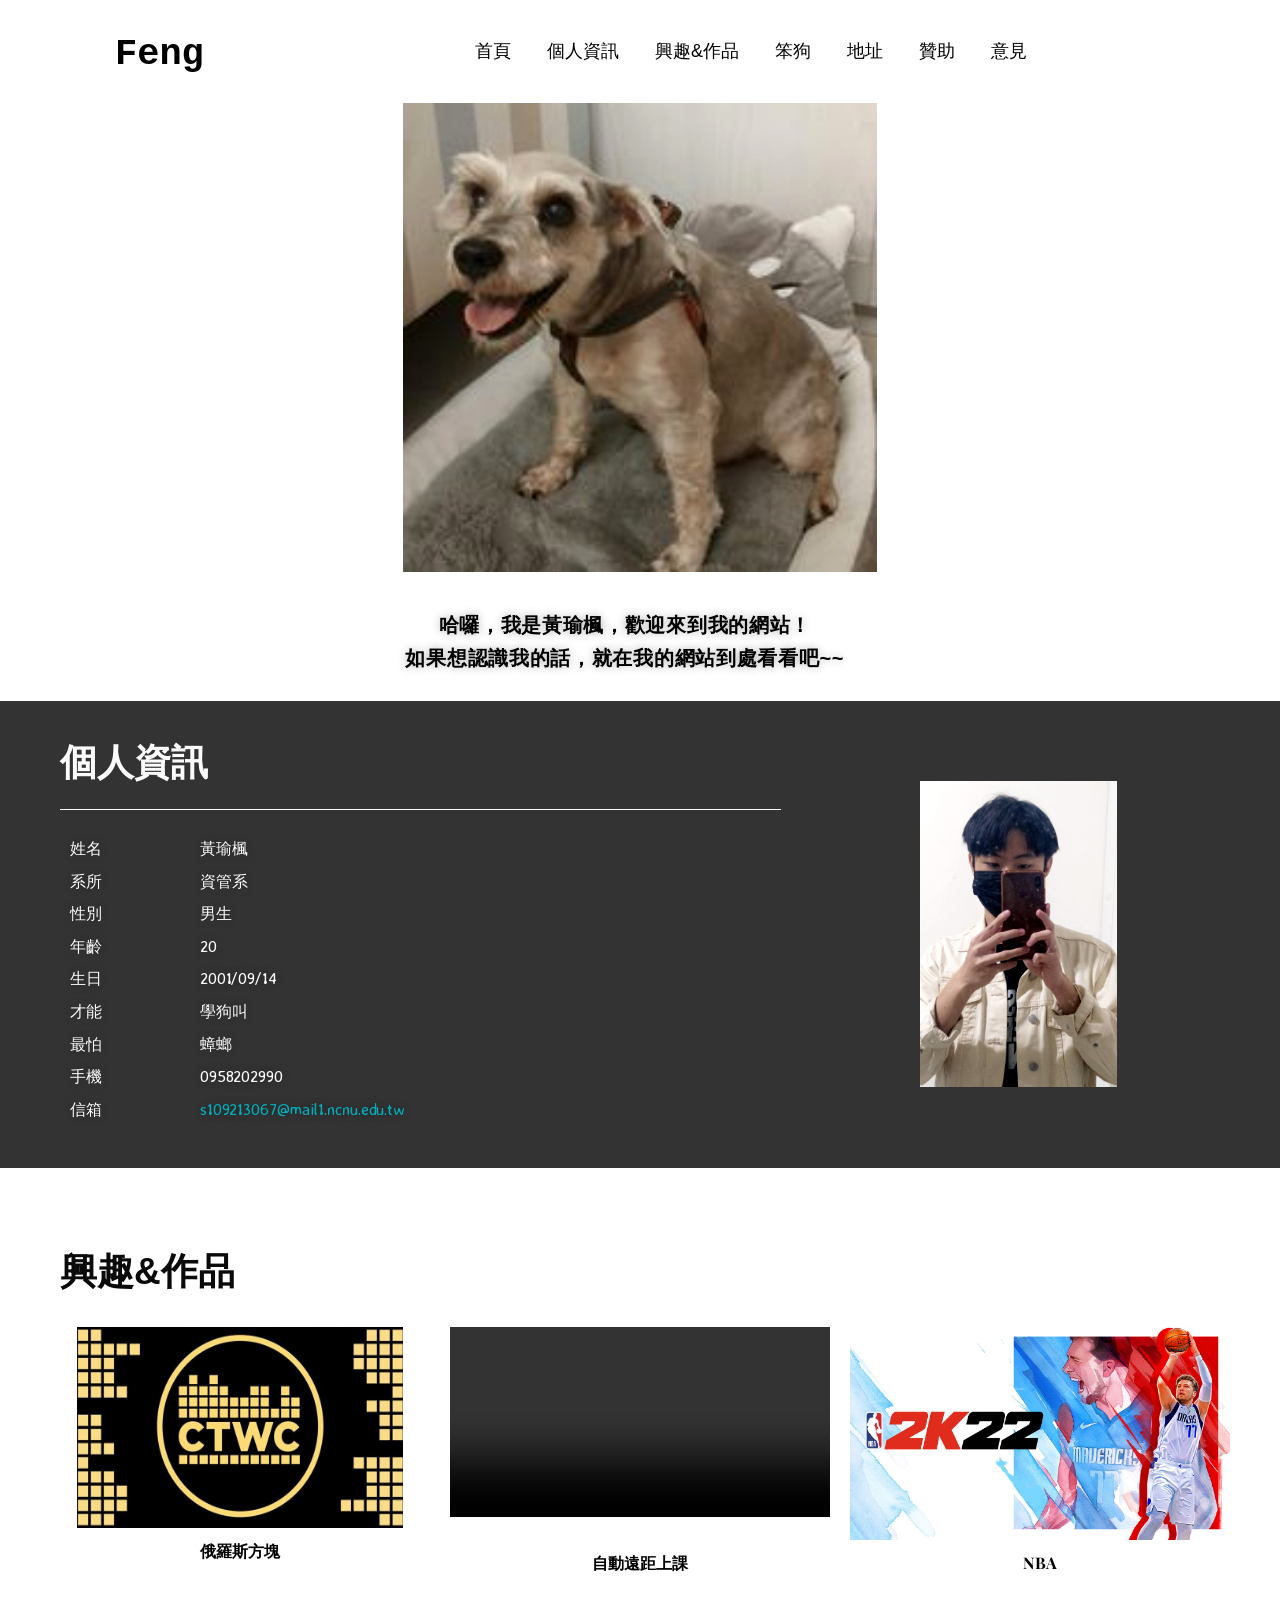
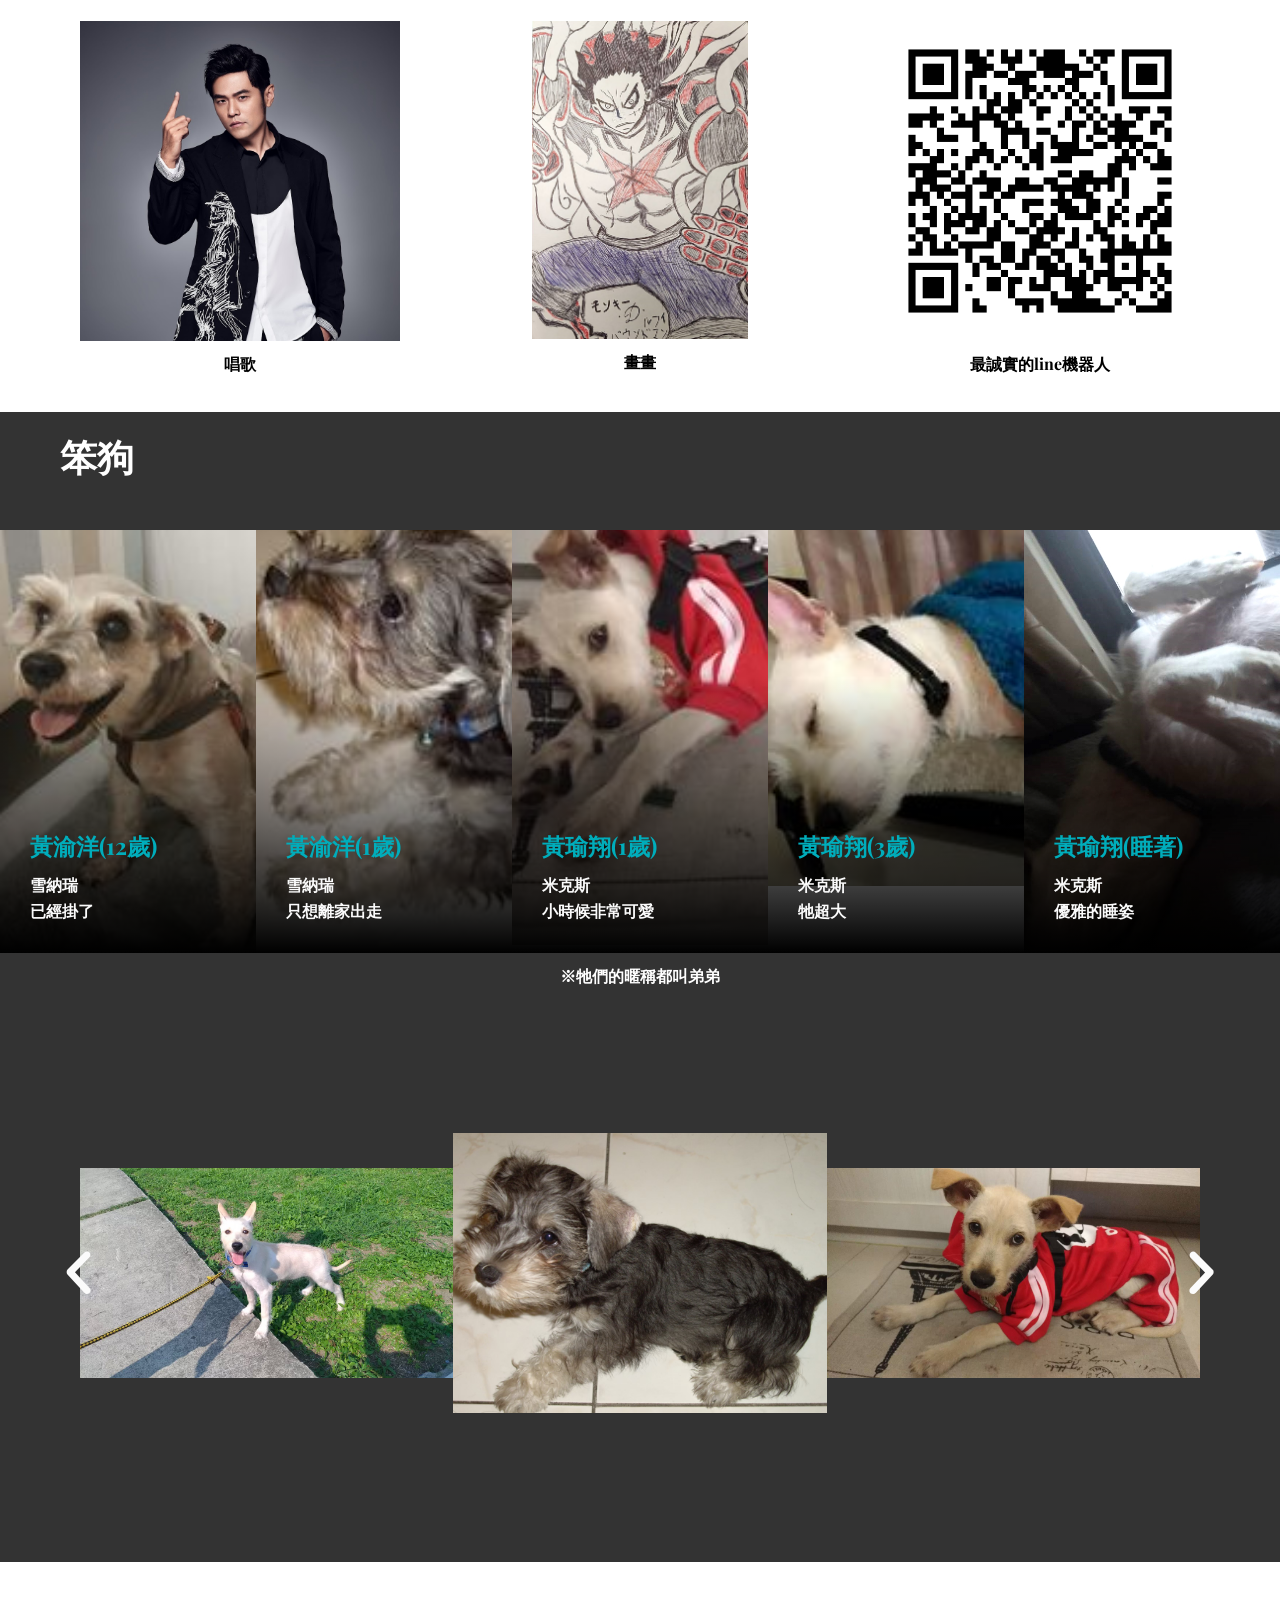
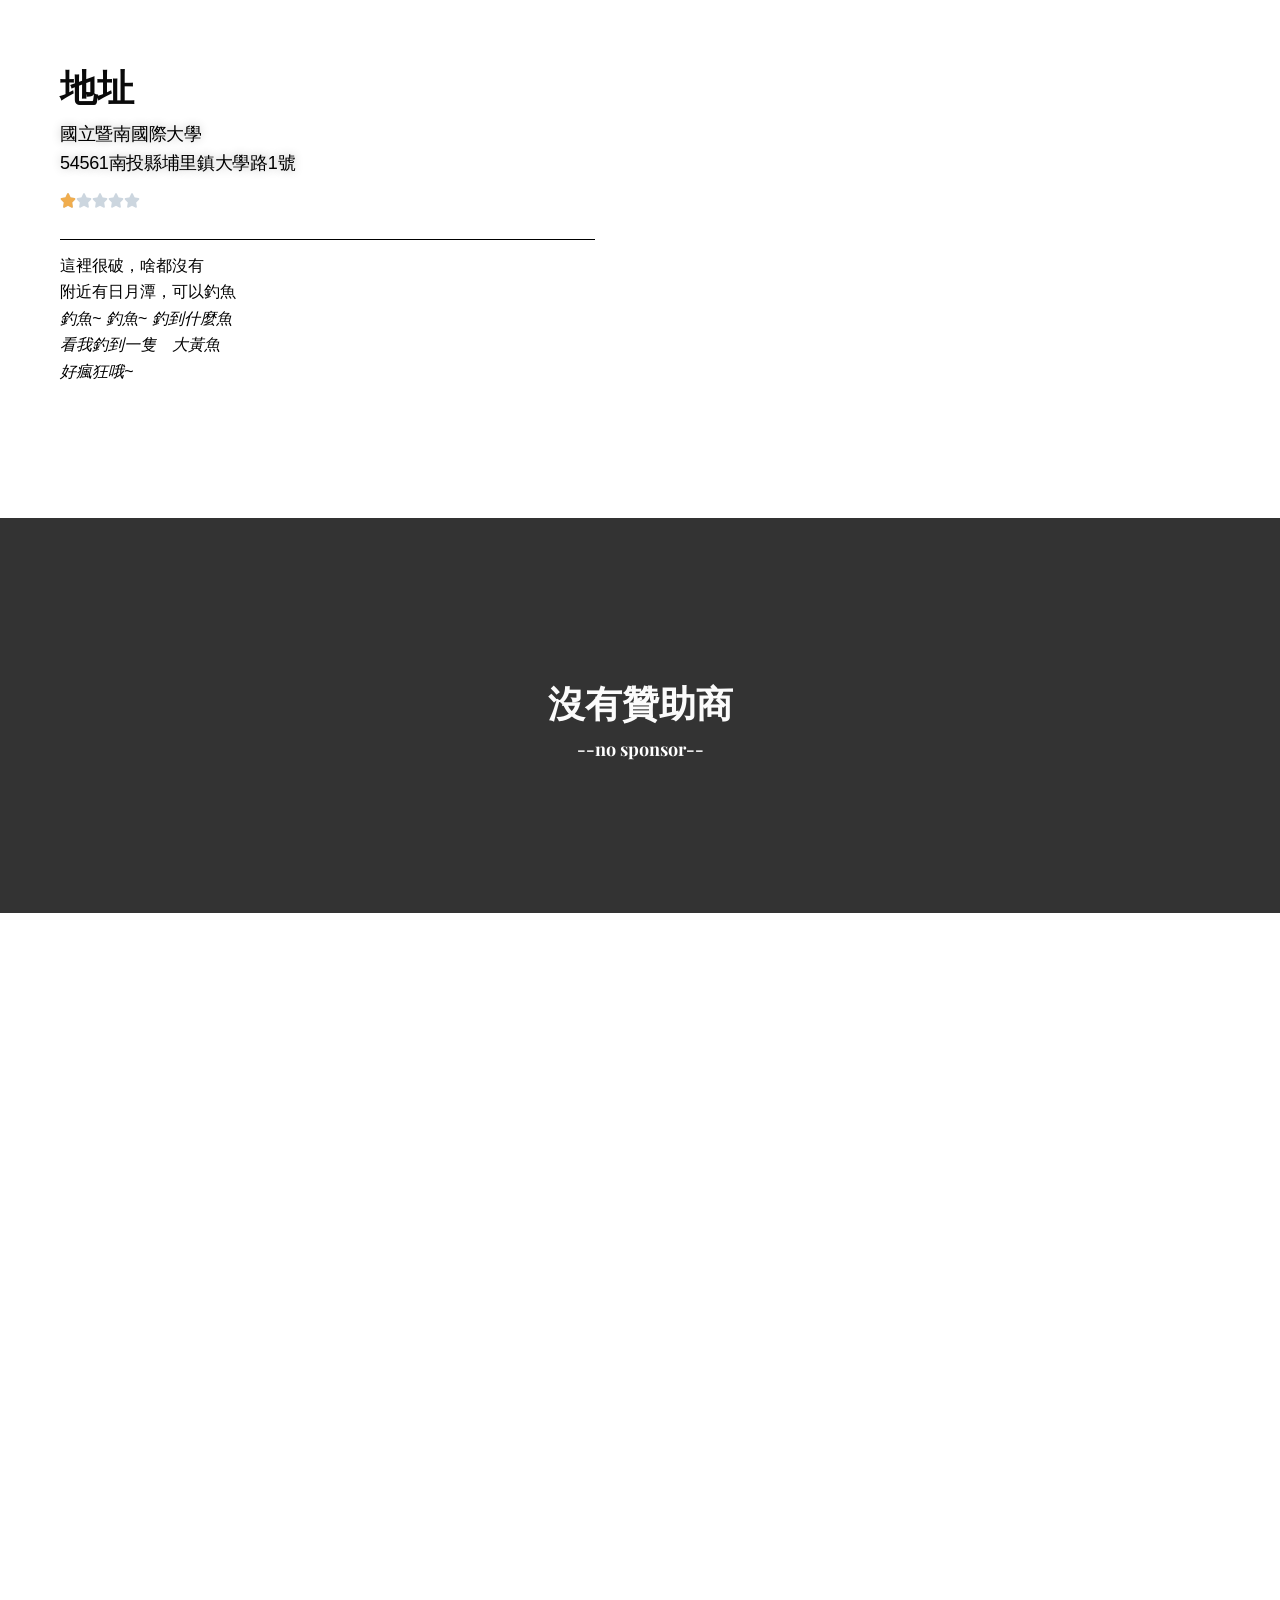
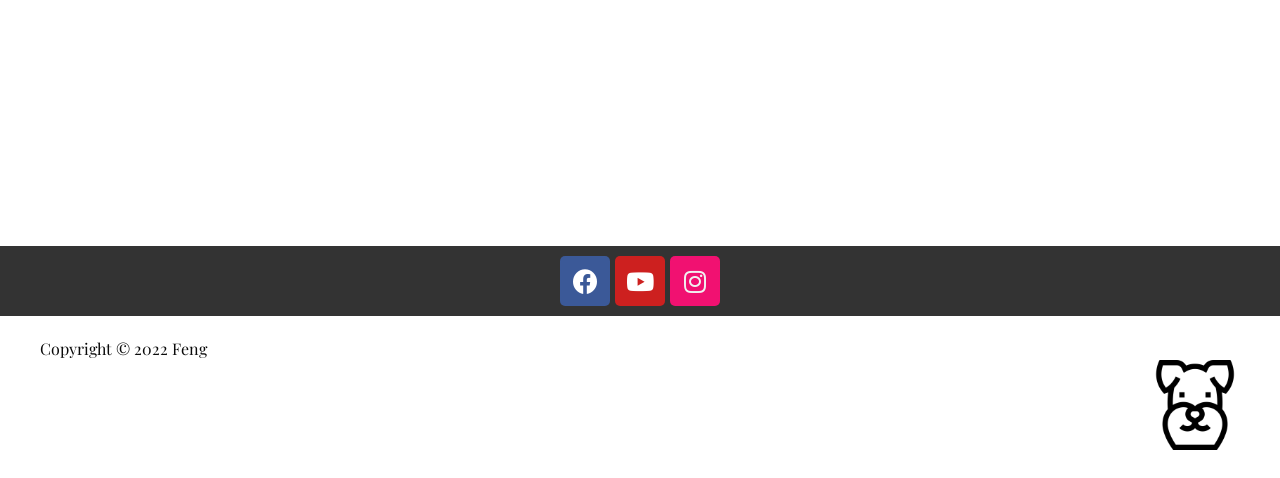
==== commit 3035c0f6: "fixArrow" ====
--- a/index.html
+++ b/index.html
@@ -38,7 +38,7 @@
 <link rel="stylesheet" id="elementor-post-143-css" href="https://johess123.github.io/wordpressProject/wp-content/uploads/elementor/css/post-143.css?ver=1651386449" media="all">
 <link rel="stylesheet" id="font-awesome-5-all-css" href="https://johess123.github.io/wordpressProject/wp-content/plugins/elementor/assets/lib/font-awesome/css/all.min.css?ver=3.6.5" media="all">
 <link rel="stylesheet" id="font-awesome-4-shim-css" href="https://johess123.github.io/wordpressProject/wp-content/plugins/elementor/assets/lib/font-awesome/css/v4-shims.min.css?ver=3.6.5" media="all">
-<link rel="stylesheet" id="elementor-post-176-css" href="https://johess123.github.io/wordpressProject/wp-content/uploads/elementor/css/post-176.css?ver=1651403372" media="all">
+<link rel="stylesheet" id="elementor-post-176-css" href="https://johess123.github.io/wordpressProject/wp-content/uploads/elementor/css/post-176.css?ver=1651403959" media="all">
 <link rel="stylesheet" id="google-fonts-1-css" href="https://fonts.googleapis.com/css?family=Roboto%3A100%2C100italic%2C200%2C200italic%2C300%2C300italic%2C400%2C400italic%2C500%2C500italic%2C600%2C600italic%2C700%2C700italic%2C800%2C800italic%2C900%2C900italic%7CRoboto+Slab%3A100%2C100italic%2C200%2C200italic%2C300%2C300italic%2C400%2C400italic%2C500%2C500italic%2C600%2C600italic%2C700%2C700italic%2C800%2C800italic%2C900%2C900italic%7CAveria+Sans+Libre%3A100%2C100italic%2C200%2C200italic%2C300%2C300italic%2C400%2C400italic%2C500%2C500italic%2C600%2C600italic%2C700%2C700italic%2C800%2C800italic%2C900%2C900italic&#038;display=auto&#038;ver=5.9.3" media="all">
 <link rel="stylesheet" id="elementor-icons-shared-0-css" href="https://johess123.github.io/wordpressProject/wp-content/plugins/elementor/assets/lib/font-awesome/css/fontawesome.min.css?ver=5.15.3" media="all">
 <link rel="stylesheet" id="elementor-icons-fa-brands-css" href="https://johess123.github.io/wordpressProject/wp-content/plugins/elementor/assets/lib/font-awesome/css/brands.min.css?ver=5.15.3" media="all">
@@ -472,7 +472,7 @@
 				<div class="elementor-widget-container">
 							<p><strong>※牠們的暱稱都叫弟弟</strong></p>						</div>
 				</div>
-				<div class="elementor-element elementor-element-d27ff3e elementor-widget__width-initial elementor-arrows-position-inside elementor-pagination-position-outside elementor-widget elementor-widget-image-carousel" data-id="d27ff3e" data-element_type="widget" data-settings="{&quot;slides_to_show&quot;:&quot;3&quot;,&quot;slides_to_scroll&quot;:&quot;1&quot;,&quot;image_spacing_custom&quot;:{&quot;unit&quot;:&quot;px&quot;,&quot;size&quot;:0,&quot;sizes&quot;:[]},&quot;navigation&quot;:&quot;both&quot;,&quot;autoplay&quot;:&quot;yes&quot;,&quot;pause_on_hover&quot;:&quot;yes&quot;,&quot;pause_on_interaction&quot;:&quot;yes&quot;,&quot;autoplay_speed&quot;:5000,&quot;infinite&quot;:&quot;yes&quot;,&quot;speed&quot;:500}" data-widget_type="image-carousel.default">
+				<div class="elementor-element elementor-element-d27ff3e elementor-widget__width-initial elementor-arrows-position-outside elementor-pagination-position-outside elementor-widget elementor-widget-image-carousel" data-id="d27ff3e" data-element_type="widget" data-settings="{&quot;slides_to_show&quot;:&quot;3&quot;,&quot;slides_to_scroll&quot;:&quot;1&quot;,&quot;image_spacing_custom&quot;:{&quot;unit&quot;:&quot;px&quot;,&quot;size&quot;:0,&quot;sizes&quot;:[]},&quot;navigation&quot;:&quot;both&quot;,&quot;autoplay&quot;:&quot;yes&quot;,&quot;pause_on_hover&quot;:&quot;yes&quot;,&quot;pause_on_interaction&quot;:&quot;yes&quot;,&quot;autoplay_speed&quot;:5000,&quot;infinite&quot;:&quot;yes&quot;,&quot;speed&quot;:500}" data-widget_type="image-carousel.default">
 				<div class="elementor-widget-container">
 			<style>/*! elementor - v3.6.5 - 27-04-2022 */
 .elementor-widget-image-carousel .swiper-container{position:static}.elementor-widget-image-carousel .swiper-container .swiper-slide figure{line-height:inherit}.elementor-widget-image-carousel .swiper-slide{text-align:center}.elementor-image-carousel-wrapper:not(.swiper-container-initialized) .swiper-slide{max-width:calc(100% / var(--e-image-carousel-slides-to-show, 3))}</style>		<div class="elementor-image-carousel-wrapper swiper-container" dir="ltr">
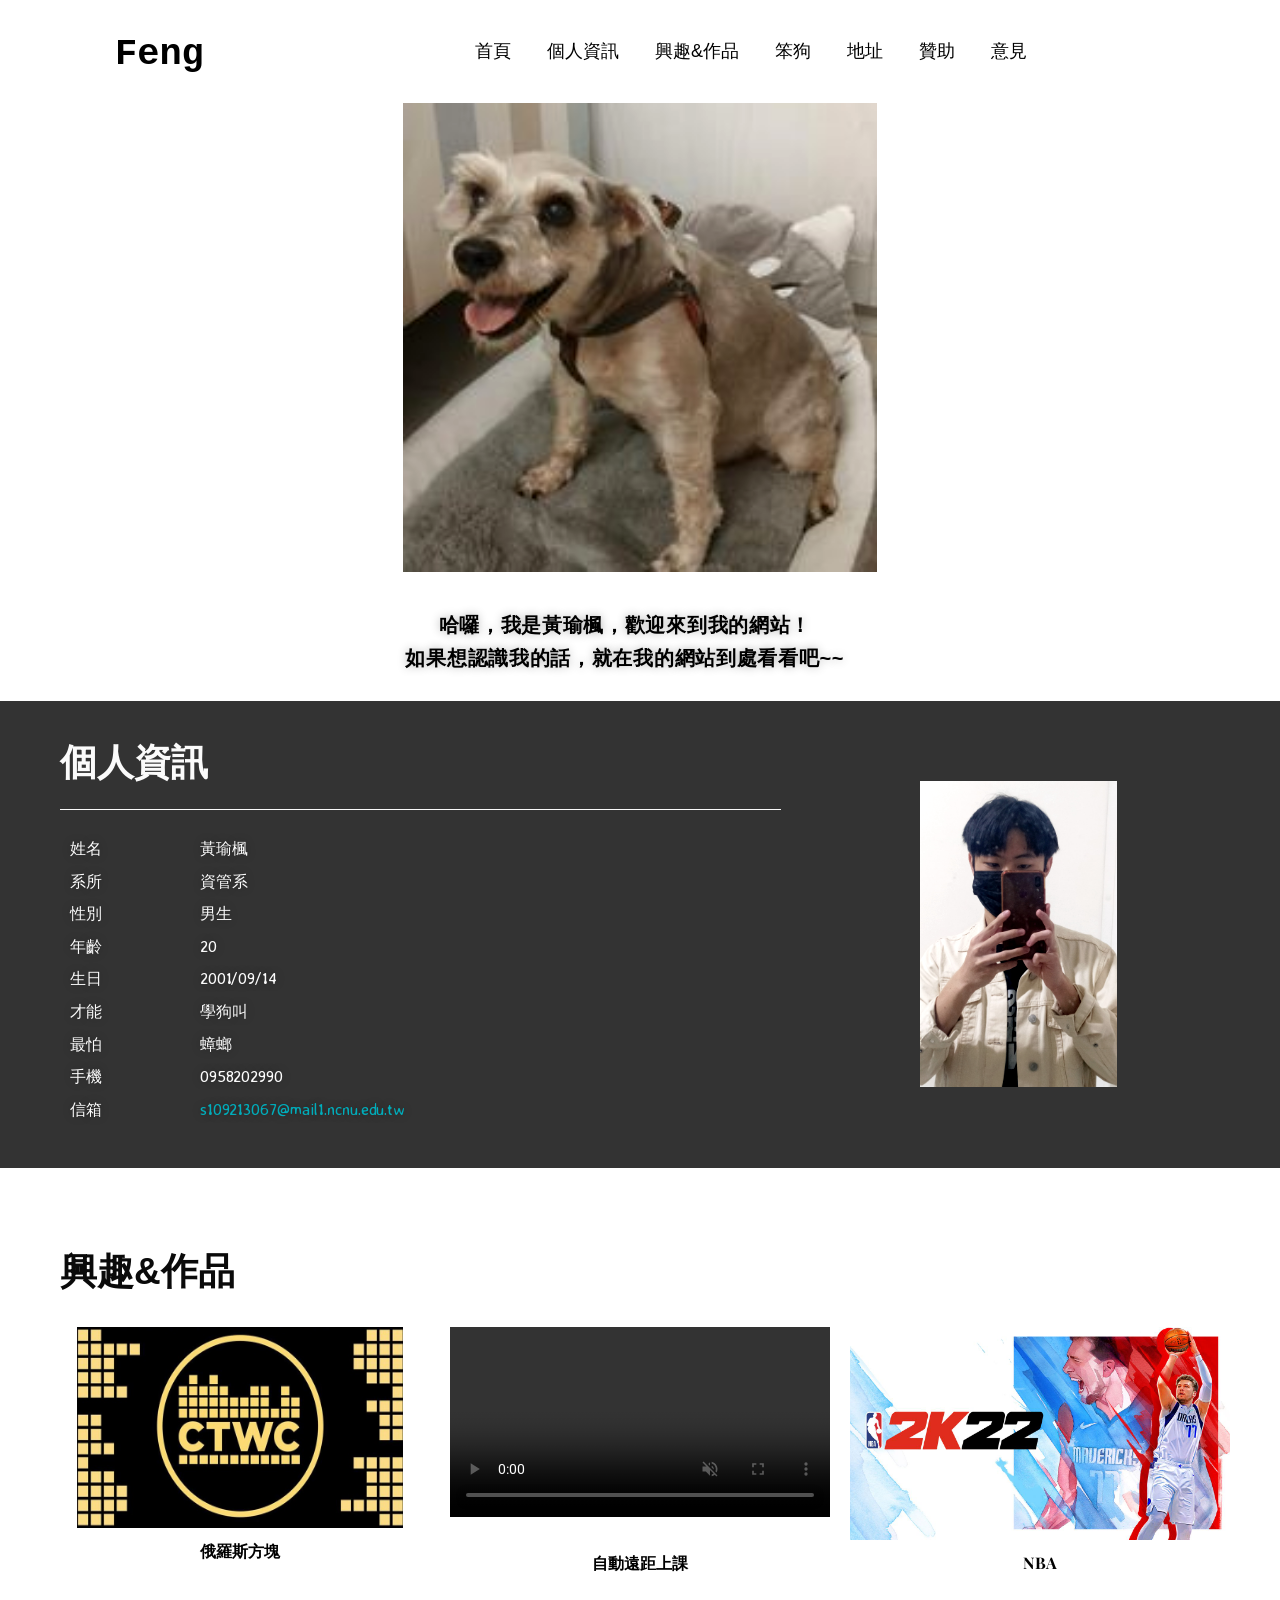
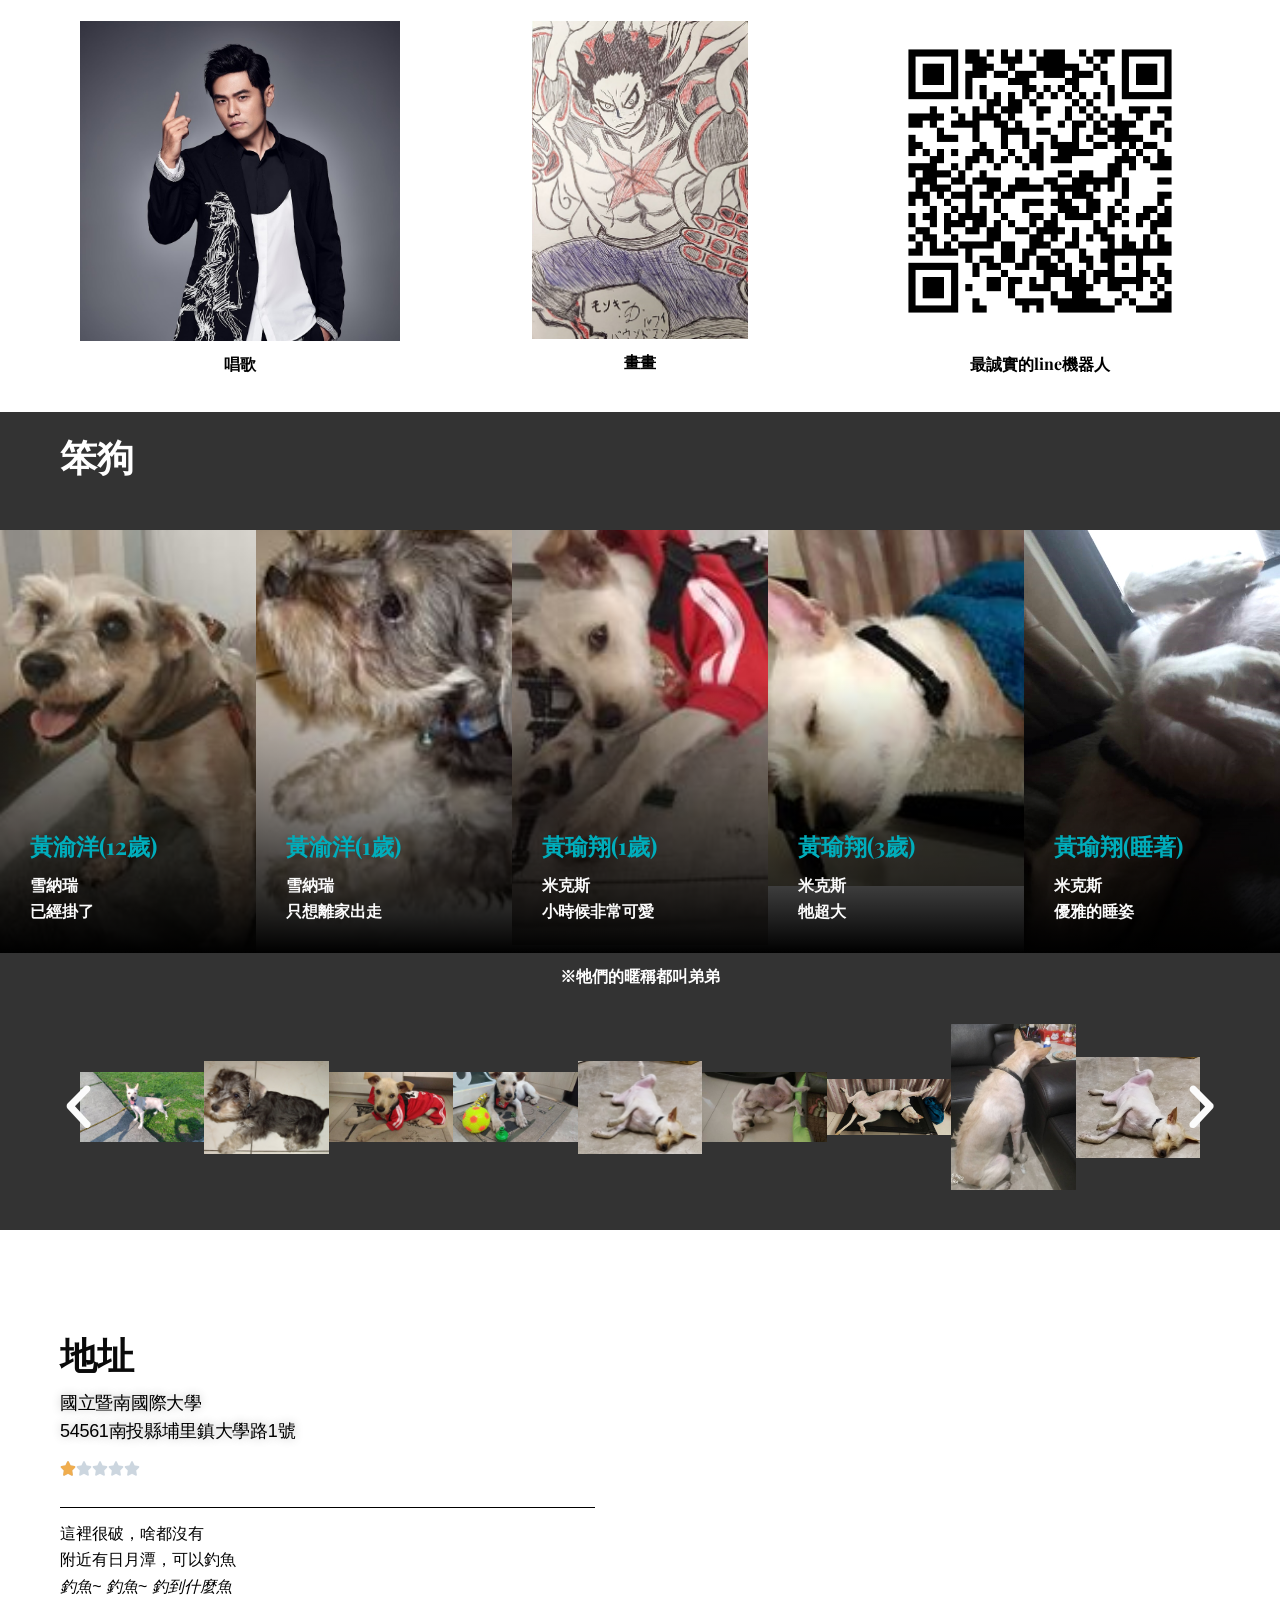
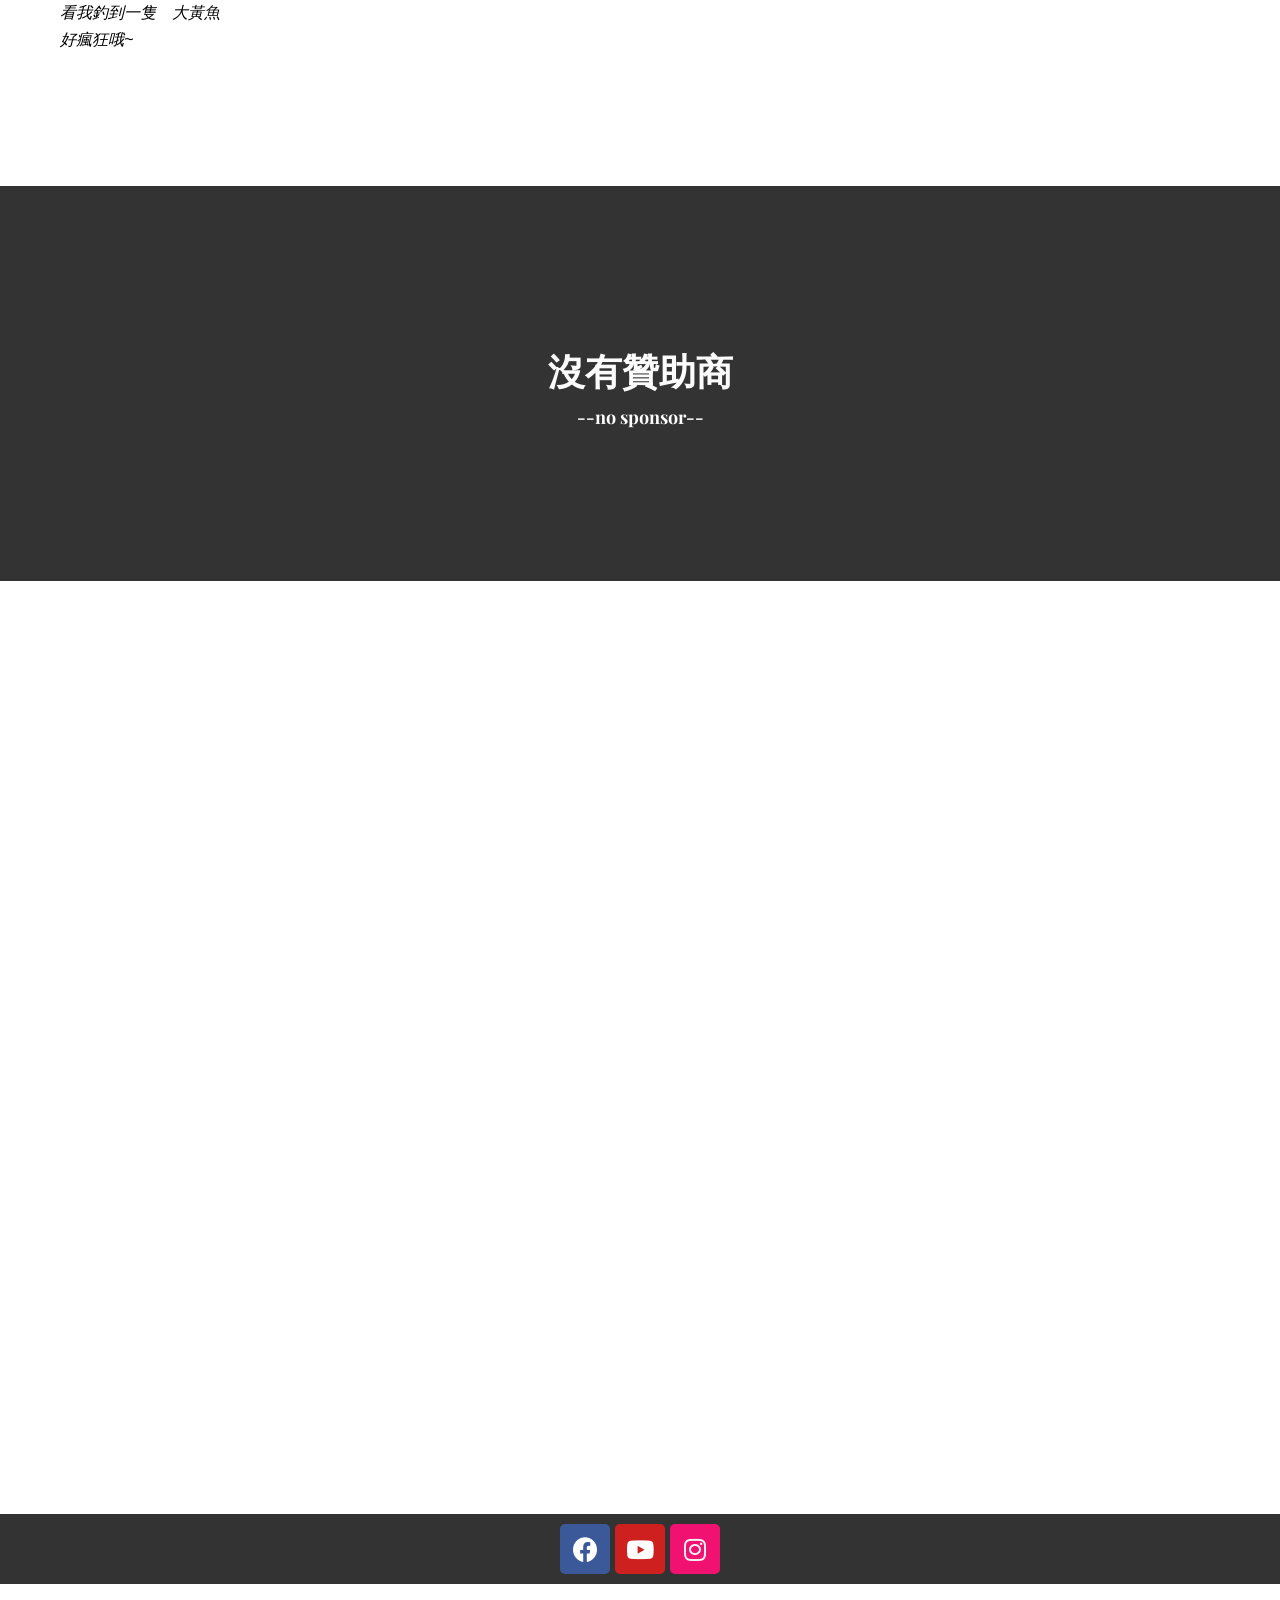
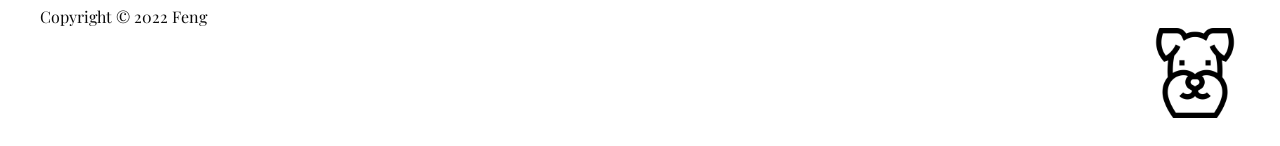
==== commit 83ce3803: "fixPic" ====
--- a/index.html
+++ b/index.html
@@ -38,7 +38,7 @@
 <link rel="stylesheet" id="elementor-post-143-css" href="https://johess123.github.io/wordpressProject/wp-content/uploads/elementor/css/post-143.css?ver=1651386449" media="all">
 <link rel="stylesheet" id="font-awesome-5-all-css" href="https://johess123.github.io/wordpressProject/wp-content/plugins/elementor/assets/lib/font-awesome/css/all.min.css?ver=3.6.5" media="all">
 <link rel="stylesheet" id="font-awesome-4-shim-css" href="https://johess123.github.io/wordpressProject/wp-content/plugins/elementor/assets/lib/font-awesome/css/v4-shims.min.css?ver=3.6.5" media="all">
-<link rel="stylesheet" id="elementor-post-176-css" href="https://johess123.github.io/wordpressProject/wp-content/uploads/elementor/css/post-176.css?ver=1651403959" media="all">
+<link rel="stylesheet" id="elementor-post-176-css" href="https://johess123.github.io/wordpressProject/wp-content/uploads/elementor/css/post-176.css?ver=1651404338" media="all">
 <link rel="stylesheet" id="google-fonts-1-css" href="https://fonts.googleapis.com/css?family=Roboto%3A100%2C100italic%2C200%2C200italic%2C300%2C300italic%2C400%2C400italic%2C500%2C500italic%2C600%2C600italic%2C700%2C700italic%2C800%2C800italic%2C900%2C900italic%7CRoboto+Slab%3A100%2C100italic%2C200%2C200italic%2C300%2C300italic%2C400%2C400italic%2C500%2C500italic%2C600%2C600italic%2C700%2C700italic%2C800%2C800italic%2C900%2C900italic%7CAveria+Sans+Libre%3A100%2C100italic%2C200%2C200italic%2C300%2C300italic%2C400%2C400italic%2C500%2C500italic%2C600%2C600italic%2C700%2C700italic%2C800%2C800italic%2C900%2C900italic&#038;display=auto&#038;ver=5.9.3" media="all">
 <link rel="stylesheet" id="elementor-icons-shared-0-css" href="https://johess123.github.io/wordpressProject/wp-content/plugins/elementor/assets/lib/font-awesome/css/fontawesome.min.css?ver=5.15.3" media="all">
 <link rel="stylesheet" id="elementor-icons-fa-brands-css" href="https://johess123.github.io/wordpressProject/wp-content/plugins/elementor/assets/lib/font-awesome/css/brands.min.css?ver=5.15.3" media="all">
@@ -472,7 +472,7 @@
 				<div class="elementor-widget-container">
 							<p><strong>※牠們的暱稱都叫弟弟</strong></p>						</div>
 				</div>
-				<div class="elementor-element elementor-element-d27ff3e elementor-widget__width-initial elementor-arrows-position-outside elementor-pagination-position-outside elementor-widget elementor-widget-image-carousel" data-id="d27ff3e" data-element_type="widget" data-settings="{&quot;slides_to_show&quot;:&quot;3&quot;,&quot;slides_to_scroll&quot;:&quot;1&quot;,&quot;image_spacing_custom&quot;:{&quot;unit&quot;:&quot;px&quot;,&quot;size&quot;:0,&quot;sizes&quot;:[]},&quot;navigation&quot;:&quot;both&quot;,&quot;autoplay&quot;:&quot;yes&quot;,&quot;pause_on_hover&quot;:&quot;yes&quot;,&quot;pause_on_interaction&quot;:&quot;yes&quot;,&quot;autoplay_speed&quot;:5000,&quot;infinite&quot;:&quot;yes&quot;,&quot;speed&quot;:500}" data-widget_type="image-carousel.default">
+				<div class="elementor-element elementor-element-d27ff3e elementor-widget__width-initial elementor-arrows-position-outside elementor-pagination-position-outside elementor-widget elementor-widget-image-carousel" data-id="d27ff3e" data-element_type="widget" data-settings="{&quot;slides_to_show&quot;:&quot;9&quot;,&quot;slides_to_scroll&quot;:&quot;1&quot;,&quot;image_spacing_custom&quot;:{&quot;unit&quot;:&quot;px&quot;,&quot;size&quot;:0,&quot;sizes&quot;:[]},&quot;navigation&quot;:&quot;both&quot;,&quot;autoplay&quot;:&quot;yes&quot;,&quot;pause_on_hover&quot;:&quot;yes&quot;,&quot;pause_on_interaction&quot;:&quot;yes&quot;,&quot;autoplay_speed&quot;:5000,&quot;infinite&quot;:&quot;yes&quot;,&quot;speed&quot;:500}" data-widget_type="image-carousel.default">
 				<div class="elementor-widget-container">
 			<style>/*! elementor - v3.6.5 - 27-04-2022 */
 .elementor-widget-image-carousel .swiper-container{position:static}.elementor-widget-image-carousel .swiper-container .swiper-slide figure{line-height:inherit}.elementor-widget-image-carousel .swiper-slide{text-align:center}.elementor-image-carousel-wrapper:not(.swiper-container-initialized) .swiper-slide{max-width:calc(100% / var(--e-image-carousel-slides-to-show, 3))}</style>		<div class="elementor-image-carousel-wrapper swiper-container" dir="ltr">
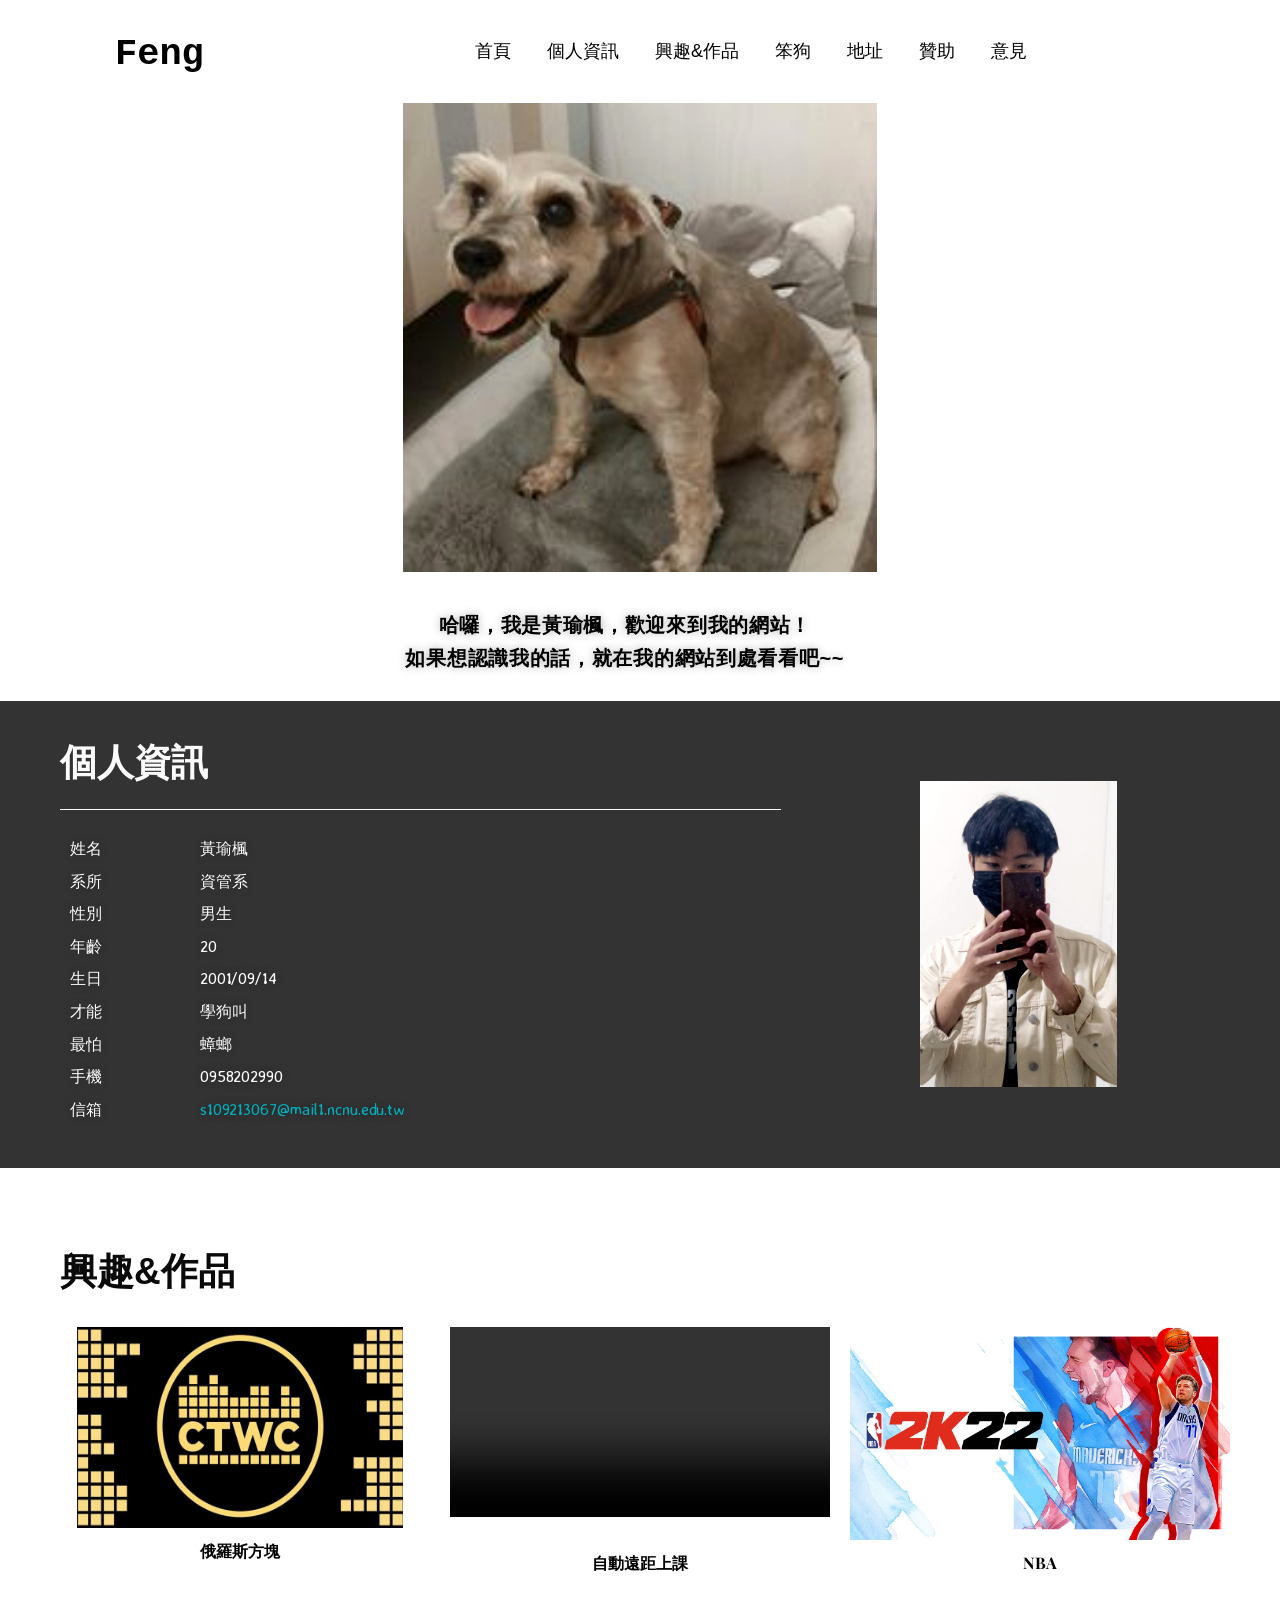
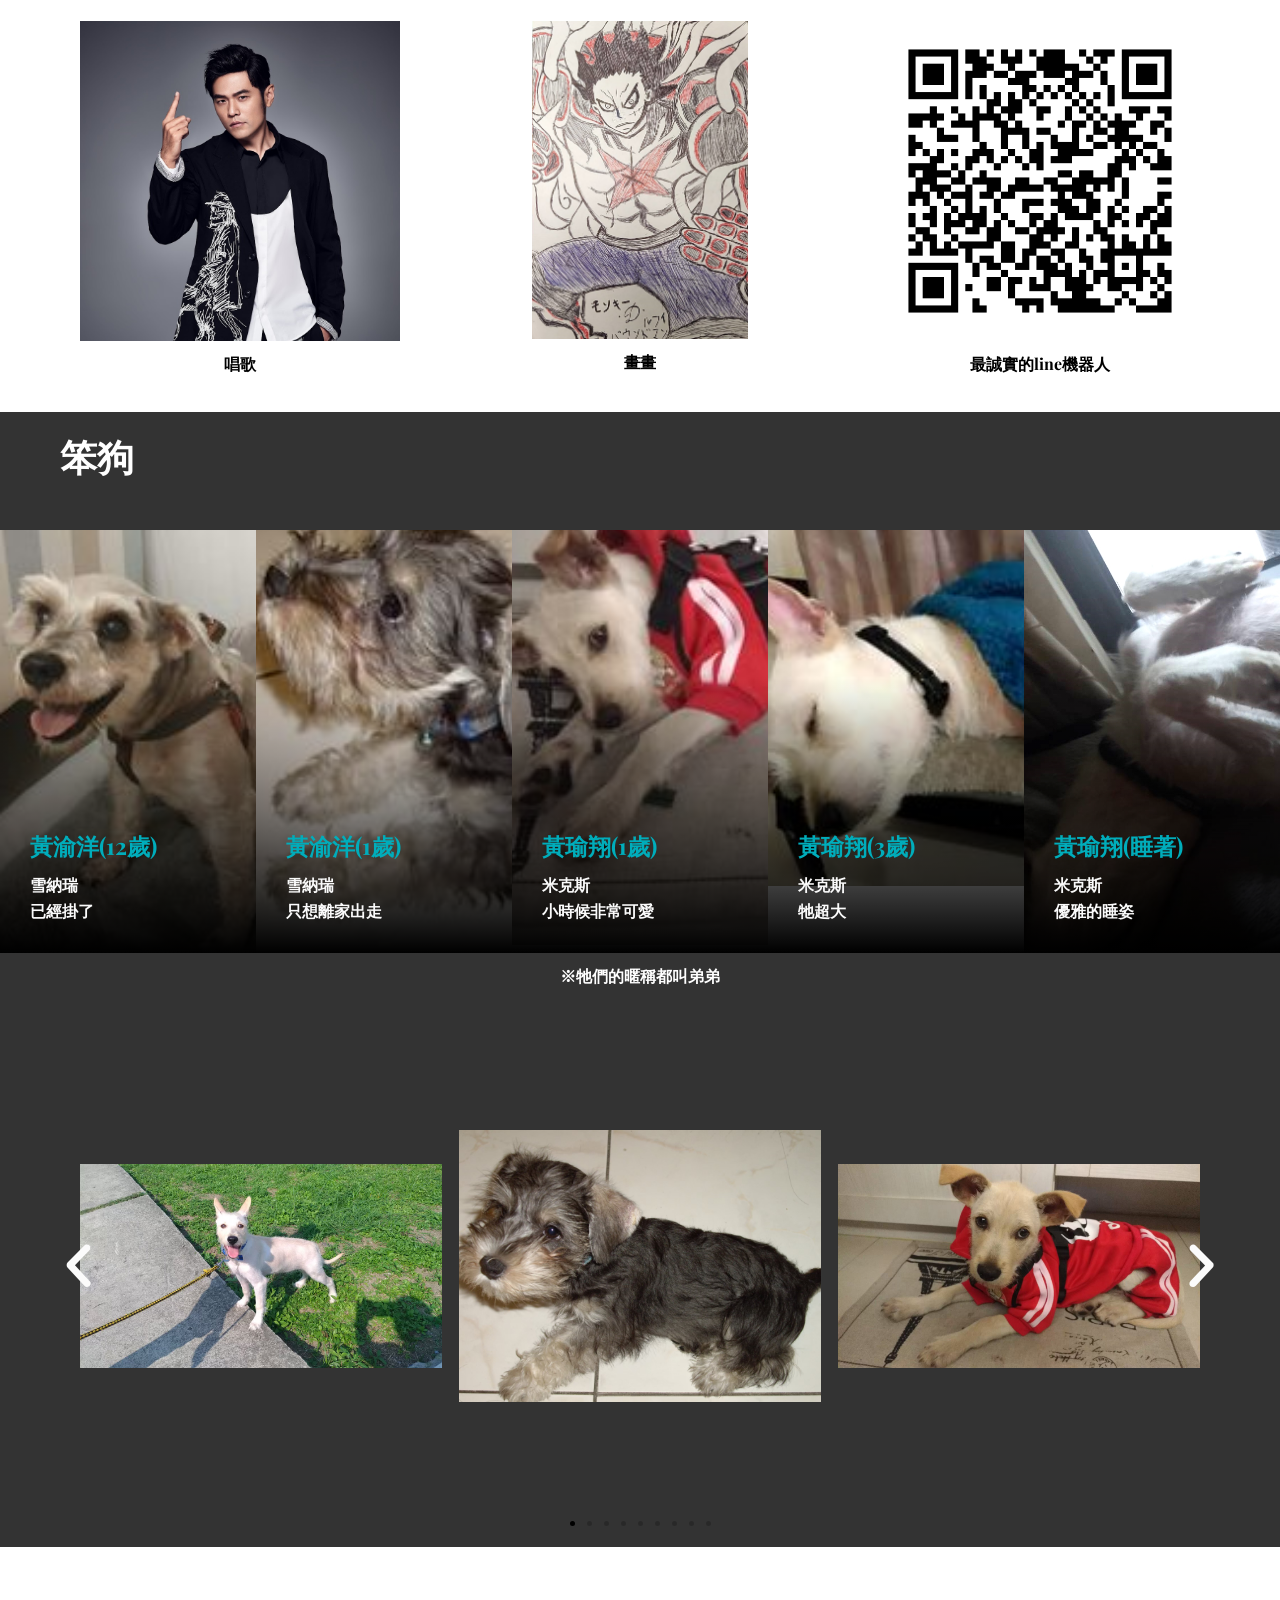
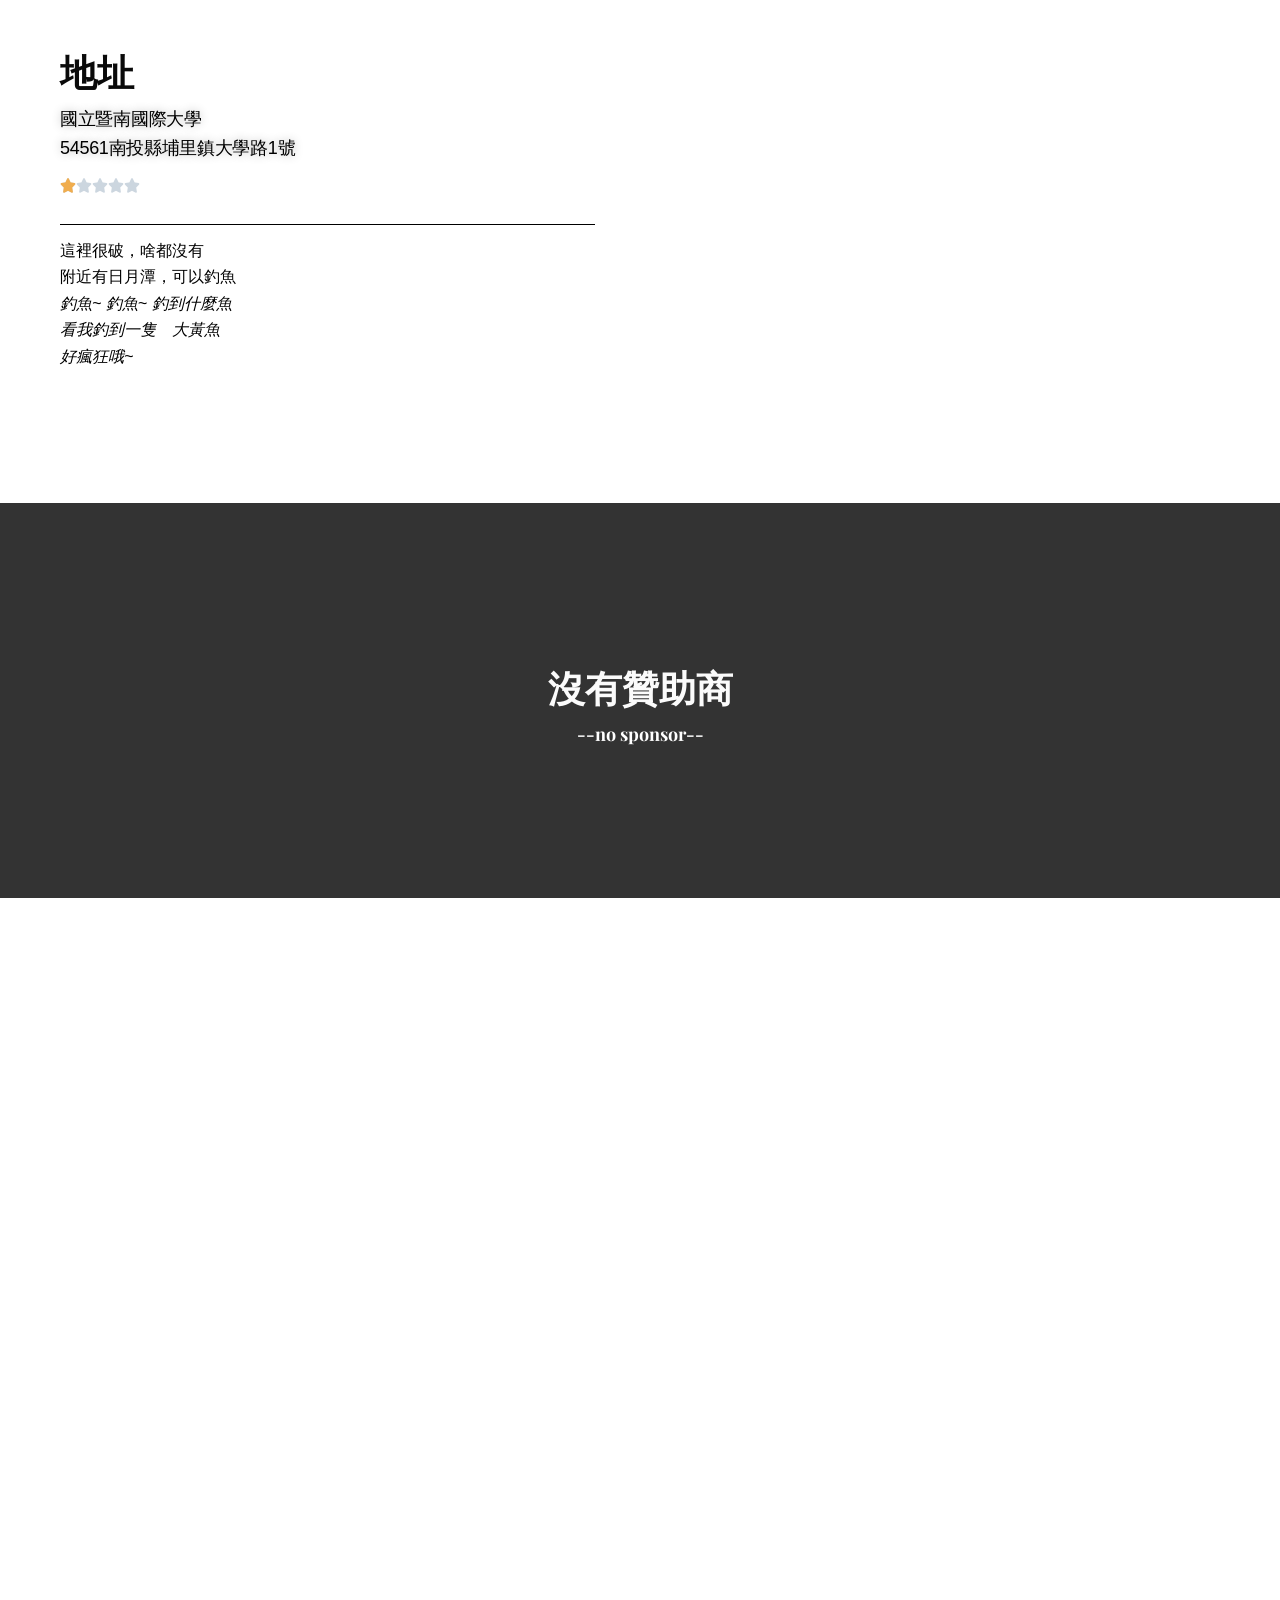
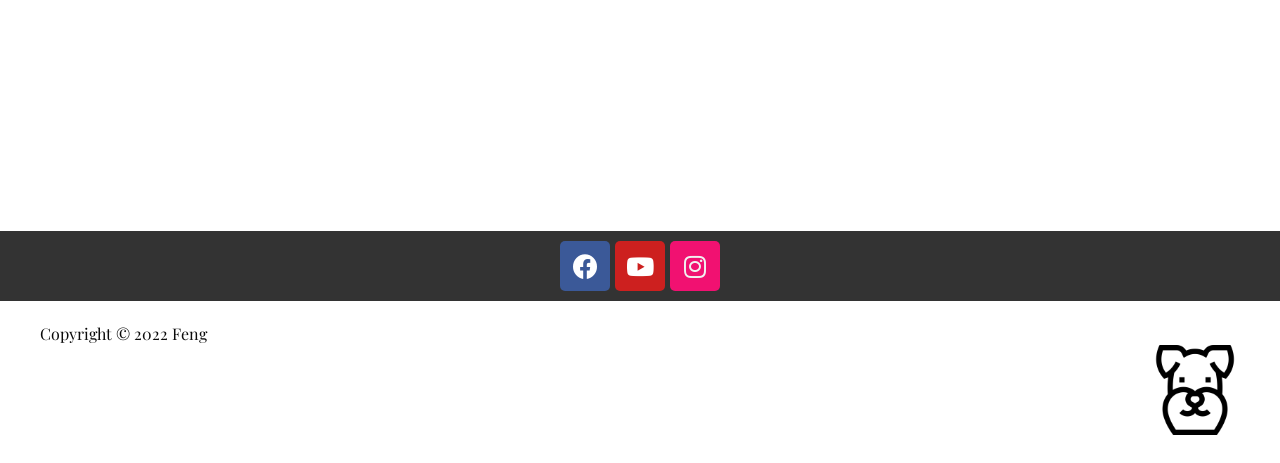
==== commit 58f3e51f: "fixPic2" ====
--- a/index.html
+++ b/index.html
@@ -38,7 +38,7 @@
 <link rel="stylesheet" id="elementor-post-143-css" href="https://johess123.github.io/wordpressProject/wp-content/uploads/elementor/css/post-143.css?ver=1651386449" media="all">
 <link rel="stylesheet" id="font-awesome-5-all-css" href="https://johess123.github.io/wordpressProject/wp-content/plugins/elementor/assets/lib/font-awesome/css/all.min.css?ver=3.6.5" media="all">
 <link rel="stylesheet" id="font-awesome-4-shim-css" href="https://johess123.github.io/wordpressProject/wp-content/plugins/elementor/assets/lib/font-awesome/css/v4-shims.min.css?ver=3.6.5" media="all">
-<link rel="stylesheet" id="elementor-post-176-css" href="https://johess123.github.io/wordpressProject/wp-content/uploads/elementor/css/post-176.css?ver=1651404338" media="all">
+<link rel="stylesheet" id="elementor-post-176-css" href="https://johess123.github.io/wordpressProject/wp-content/uploads/elementor/css/post-176.css?ver=1651404798" media="all">
 <link rel="stylesheet" id="google-fonts-1-css" href="https://fonts.googleapis.com/css?family=Roboto%3A100%2C100italic%2C200%2C200italic%2C300%2C300italic%2C400%2C400italic%2C500%2C500italic%2C600%2C600italic%2C700%2C700italic%2C800%2C800italic%2C900%2C900italic%7CRoboto+Slab%3A100%2C100italic%2C200%2C200italic%2C300%2C300italic%2C400%2C400italic%2C500%2C500italic%2C600%2C600italic%2C700%2C700italic%2C800%2C800italic%2C900%2C900italic%7CAveria+Sans+Libre%3A100%2C100italic%2C200%2C200italic%2C300%2C300italic%2C400%2C400italic%2C500%2C500italic%2C600%2C600italic%2C700%2C700italic%2C800%2C800italic%2C900%2C900italic&#038;display=auto&#038;ver=5.9.3" media="all">
 <link rel="stylesheet" id="elementor-icons-shared-0-css" href="https://johess123.github.io/wordpressProject/wp-content/plugins/elementor/assets/lib/font-awesome/css/fontawesome.min.css?ver=5.15.3" media="all">
 <link rel="stylesheet" id="elementor-icons-fa-brands-css" href="https://johess123.github.io/wordpressProject/wp-content/plugins/elementor/assets/lib/font-awesome/css/brands.min.css?ver=5.15.3" media="all">
@@ -472,20 +472,20 @@
 				<div class="elementor-widget-container">
 							<p><strong>※牠們的暱稱都叫弟弟</strong></p>						</div>
 				</div>
-				<div class="elementor-element elementor-element-d27ff3e elementor-widget__width-initial elementor-arrows-position-outside elementor-pagination-position-outside elementor-widget elementor-widget-image-carousel" data-id="d27ff3e" data-element_type="widget" data-settings="{&quot;slides_to_show&quot;:&quot;9&quot;,&quot;slides_to_scroll&quot;:&quot;1&quot;,&quot;image_spacing_custom&quot;:{&quot;unit&quot;:&quot;px&quot;,&quot;size&quot;:0,&quot;sizes&quot;:[]},&quot;navigation&quot;:&quot;both&quot;,&quot;autoplay&quot;:&quot;yes&quot;,&quot;pause_on_hover&quot;:&quot;yes&quot;,&quot;pause_on_interaction&quot;:&quot;yes&quot;,&quot;autoplay_speed&quot;:5000,&quot;infinite&quot;:&quot;yes&quot;,&quot;speed&quot;:500}" data-widget_type="image-carousel.default">
+				<div class="elementor-element elementor-element-d27ff3e elementor-widget__width-initial elementor-arrows-position-outside elementor-pagination-position-outside elementor-widget elementor-widget-image-carousel" data-id="d27ff3e" data-element_type="widget" data-settings="{&quot;slides_to_show&quot;:&quot;3&quot;,&quot;slides_to_scroll&quot;:&quot;1&quot;,&quot;image_spacing_custom&quot;:{&quot;unit&quot;:&quot;px&quot;,&quot;size&quot;:17,&quot;sizes&quot;:[]},&quot;navigation&quot;:&quot;both&quot;,&quot;autoplay&quot;:&quot;yes&quot;,&quot;pause_on_hover&quot;:&quot;yes&quot;,&quot;pause_on_interaction&quot;:&quot;yes&quot;,&quot;autoplay_speed&quot;:5000,&quot;infinite&quot;:&quot;yes&quot;,&quot;speed&quot;:500}" data-widget_type="image-carousel.default">
 				<div class="elementor-widget-container">
 			<style>/*! elementor - v3.6.5 - 27-04-2022 */
 .elementor-widget-image-carousel .swiper-container{position:static}.elementor-widget-image-carousel .swiper-container .swiper-slide figure{line-height:inherit}.elementor-widget-image-carousel .swiper-slide{text-align:center}.elementor-image-carousel-wrapper:not(.swiper-container-initialized) .swiper-slide{max-width:calc(100% / var(--e-image-carousel-slides-to-show, 3))}</style>		<div class="elementor-image-carousel-wrapper swiper-container" dir="ltr">
-			<div class="elementor-image-carousel swiper-wrapper">
-								<div class="swiper-slide"><figure class="swiper-slide-inner"><img class="swiper-slide-image" src="https://johess123.github.io/wordpressProject/wp-content/uploads/2022/05/LINE_ALBUM_母親節林園晒太陽_220501.jpg" alt="LINE_ALBUM_母親節林園晒太陽_220501"></figure></div>
-<div class="swiper-slide"><figure class="swiper-slide-inner"><img class="swiper-slide-image" src="https://johess123.github.io/wordpressProject/wp-content/uploads/2022/05/LINE_ALBUM_20060710老弟弟到來_220501.jpg" alt="LINE_ALBUM_20060710老弟弟到來_220501"></figure></div>
-<div class="swiper-slide"><figure class="swiper-slide-inner"><img class="swiper-slide-image" src="https://johess123.github.io/wordpressProject/wp-content/uploads/2022/05/LINE_ALBUM_201937小弟弟_220501_0.jpg" alt="LINE_ALBUM_201937小弟弟_220501_0"></figure></div>
-<div class="swiper-slide"><figure class="swiper-slide-inner"><img class="swiper-slide-image" src="https://johess123.github.io/wordpressProject/wp-content/uploads/2022/05/LINE_ALBUM_201937小弟弟_220501.jpg" alt="LINE_ALBUM_201937小弟弟_220501"></figure></div>
-<div class="swiper-slide"><figure class="swiper-slide-inner"><img class="swiper-slide-image" src="https://johess123.github.io/wordpressProject/wp-content/uploads/2022/05/278915440_777050079941508_828955365454573070_n.jpg" alt="278915440_777050079941508_828955365454573070_n"></figure></div>
-<div class="swiper-slide"><figure class="swiper-slide-inner"><img class="swiper-slide-image" src="https://johess123.github.io/wordpressProject/wp-content/uploads/2022/05/278871756_679643273121849_5000708995563548078_n.jpg" alt="278871756_679643273121849_5000708995563548078_n"></figure></div>
-<div class="swiper-slide"><figure class="swiper-slide-inner"><img class="swiper-slide-image" src="https://johess123.github.io/wordpressProject/wp-content/uploads/2022/05/278780532_326402302936337_5204053938113198868_n.jpg" alt="278780532_326402302936337_5204053938113198868_n"></figure></div>
-<div class="swiper-slide"><figure class="swiper-slide-inner"><img class="swiper-slide-image" src="https://johess123.github.io/wordpressProject/wp-content/uploads/2022/05/278792300_697015658298818_4261471897891896529_n-1.jpg" alt="278792300_697015658298818_4261471897891896529_n"></figure></div>
-<div class="swiper-slide"><figure class="swiper-slide-inner"><img class="swiper-slide-image" src="https://johess123.github.io/wordpressProject/wp-content/uploads/2022/05/278915440_777050079941508_828955365454573070_n-1.jpg" alt="278915440_777050079941508_828955365454573070_n"></figure></div>			</div>
+			<div class="elementor-image-carousel swiper-wrapper swiper-image-stretch">
+								<div class="swiper-slide"><a data-elementor-open-lightbox="yes" data-elementor-lightbox-slideshow="d27ff3e" data-elementor-lightbox-title="LINE_ALBUM_母親節林園晒太陽_220501" e-action-hash="#elementor-action%3Aaction%3Dlightbox%26settings%[base64]%3D" href="https://johess123.github.io/wordpressProject/wp-content/uploads/2022/05/LINE_ALBUM_母親節林園晒太陽_220501.jpg"><figure class="swiper-slide-inner"><img class="swiper-slide-image" src="https://johess123.github.io/wordpressProject/wp-content/uploads/2022/05/LINE_ALBUM_母親節林園晒太陽_220501.jpg" alt="LINE_ALBUM_母親節林園晒太陽_220501"></figure></a></div>
+<div class="swiper-slide"><a data-elementor-open-lightbox="yes" data-elementor-lightbox-slideshow="d27ff3e" data-elementor-lightbox-title="LINE_ALBUM_20060710老弟弟到來_220501" e-action-hash="#elementor-action%3Aaction%3Dlightbox%26settings%[base64]%3D%3D" href="https://johess123.github.io/wordpressProject/wp-content/uploads/2022/05/LINE_ALBUM_20060710老弟弟到來_220501.jpg"><figure class="swiper-slide-inner"><img class="swiper-slide-image" src="https://johess123.github.io/wordpressProject/wp-content/uploads/2022/05/LINE_ALBUM_20060710老弟弟到來_220501.jpg" alt="LINE_ALBUM_20060710老弟弟到來_220501"></figure></a></div>
+<div class="swiper-slide"><a data-elementor-open-lightbox="yes" data-elementor-lightbox-slideshow="d27ff3e" data-elementor-lightbox-title="LINE_ALBUM_201937小弟弟_220501_0" e-action-hash="#elementor-action%3Aaction%3Dlightbox%26settings%[base64]%3D%3D" href="https://johess123.github.io/wordpressProject/wp-content/uploads/2022/05/LINE_ALBUM_201937小弟弟_220501_0.jpg"><figure class="swiper-slide-inner"><img class="swiper-slide-image" src="https://johess123.github.io/wordpressProject/wp-content/uploads/2022/05/LINE_ALBUM_201937小弟弟_220501_0.jpg" alt="LINE_ALBUM_201937小弟弟_220501_0"></figure></a></div>
+<div class="swiper-slide"><a data-elementor-open-lightbox="yes" data-elementor-lightbox-slideshow="d27ff3e" data-elementor-lightbox-title="LINE_ALBUM_201937小弟弟_220501" e-action-hash="#elementor-action%3Aaction%3Dlightbox%26settings%[base64]%3D" href="https://johess123.github.io/wordpressProject/wp-content/uploads/2022/05/LINE_ALBUM_201937小弟弟_220501.jpg"><figure class="swiper-slide-inner"><img class="swiper-slide-image" src="https://johess123.github.io/wordpressProject/wp-content/uploads/2022/05/LINE_ALBUM_201937小弟弟_220501.jpg" alt="LINE_ALBUM_201937小弟弟_220501"></figure></a></div>
+<div class="swiper-slide"><a data-elementor-open-lightbox="yes" data-elementor-lightbox-slideshow="d27ff3e" data-elementor-lightbox-title="278915440_777050079941508_828955365454573070_n" e-action-hash="#elementor-action%3Aaction%3Dlightbox%26settings%[base64]" href="https://johess123.github.io/wordpressProject/wp-content/uploads/2022/05/278915440_777050079941508_828955365454573070_n.jpg"><figure class="swiper-slide-inner"><img class="swiper-slide-image" src="https://johess123.github.io/wordpressProject/wp-content/uploads/2022/05/278915440_777050079941508_828955365454573070_n.jpg" alt="278915440_777050079941508_828955365454573070_n"></figure></a></div>
+<div class="swiper-slide"><a data-elementor-open-lightbox="yes" data-elementor-lightbox-slideshow="d27ff3e" data-elementor-lightbox-title="278871756_679643273121849_5000708995563548078_n" e-action-hash="#elementor-action%3Aaction%3Dlightbox%26settings%[base64]%3D%3D" href="https://johess123.github.io/wordpressProject/wp-content/uploads/2022/05/278871756_679643273121849_5000708995563548078_n.jpg"><figure class="swiper-slide-inner"><img class="swiper-slide-image" src="https://johess123.github.io/wordpressProject/wp-content/uploads/2022/05/278871756_679643273121849_5000708995563548078_n.jpg" alt="278871756_679643273121849_5000708995563548078_n"></figure></a></div>
+<div class="swiper-slide"><a data-elementor-open-lightbox="yes" data-elementor-lightbox-slideshow="d27ff3e" data-elementor-lightbox-title="278780532_326402302936337_5204053938113198868_n" e-action-hash="#elementor-action%3Aaction%3Dlightbox%26settings%[base64]%3D%3D" href="https://johess123.github.io/wordpressProject/wp-content/uploads/2022/05/278780532_326402302936337_5204053938113198868_n.jpg"><figure class="swiper-slide-inner"><img class="swiper-slide-image" src="https://johess123.github.io/wordpressProject/wp-content/uploads/2022/05/278780532_326402302936337_5204053938113198868_n.jpg" alt="278780532_326402302936337_5204053938113198868_n"></figure></a></div>
+<div class="swiper-slide"><a data-elementor-open-lightbox="yes" data-elementor-lightbox-slideshow="d27ff3e" data-elementor-lightbox-title="278792300_697015658298818_4261471897891896529_n" e-action-hash="#elementor-action%3Aaction%3Dlightbox%26settings%[base64]" href="https://johess123.github.io/wordpressProject/wp-content/uploads/2022/05/278792300_697015658298818_4261471897891896529_n-1.jpg"><figure class="swiper-slide-inner"><img class="swiper-slide-image" src="https://johess123.github.io/wordpressProject/wp-content/uploads/2022/05/278792300_697015658298818_4261471897891896529_n-1.jpg" alt="278792300_697015658298818_4261471897891896529_n"></figure></a></div>
+<div class="swiper-slide"><a data-elementor-open-lightbox="yes" data-elementor-lightbox-slideshow="d27ff3e" data-elementor-lightbox-title="278915440_777050079941508_828955365454573070_n" e-action-hash="#elementor-action%3Aaction%3Dlightbox%26settings%[base64]%3D" href="https://johess123.github.io/wordpressProject/wp-content/uploads/2022/05/278915440_777050079941508_828955365454573070_n-1.jpg"><figure class="swiper-slide-inner"><img class="swiper-slide-image" src="https://johess123.github.io/wordpressProject/wp-content/uploads/2022/05/278915440_777050079941508_828955365454573070_n-1.jpg" alt="278915440_777050079941508_828955365454573070_n"></figure></a></div>			</div>
 												<div class="swiper-pagination"></div>
 													<div class="elementor-swiper-button elementor-swiper-button-prev">
 						<i aria-hidden="true" class="eicon-chevron-left"></i>						<span class="elementor-screen-only">上一張</span>
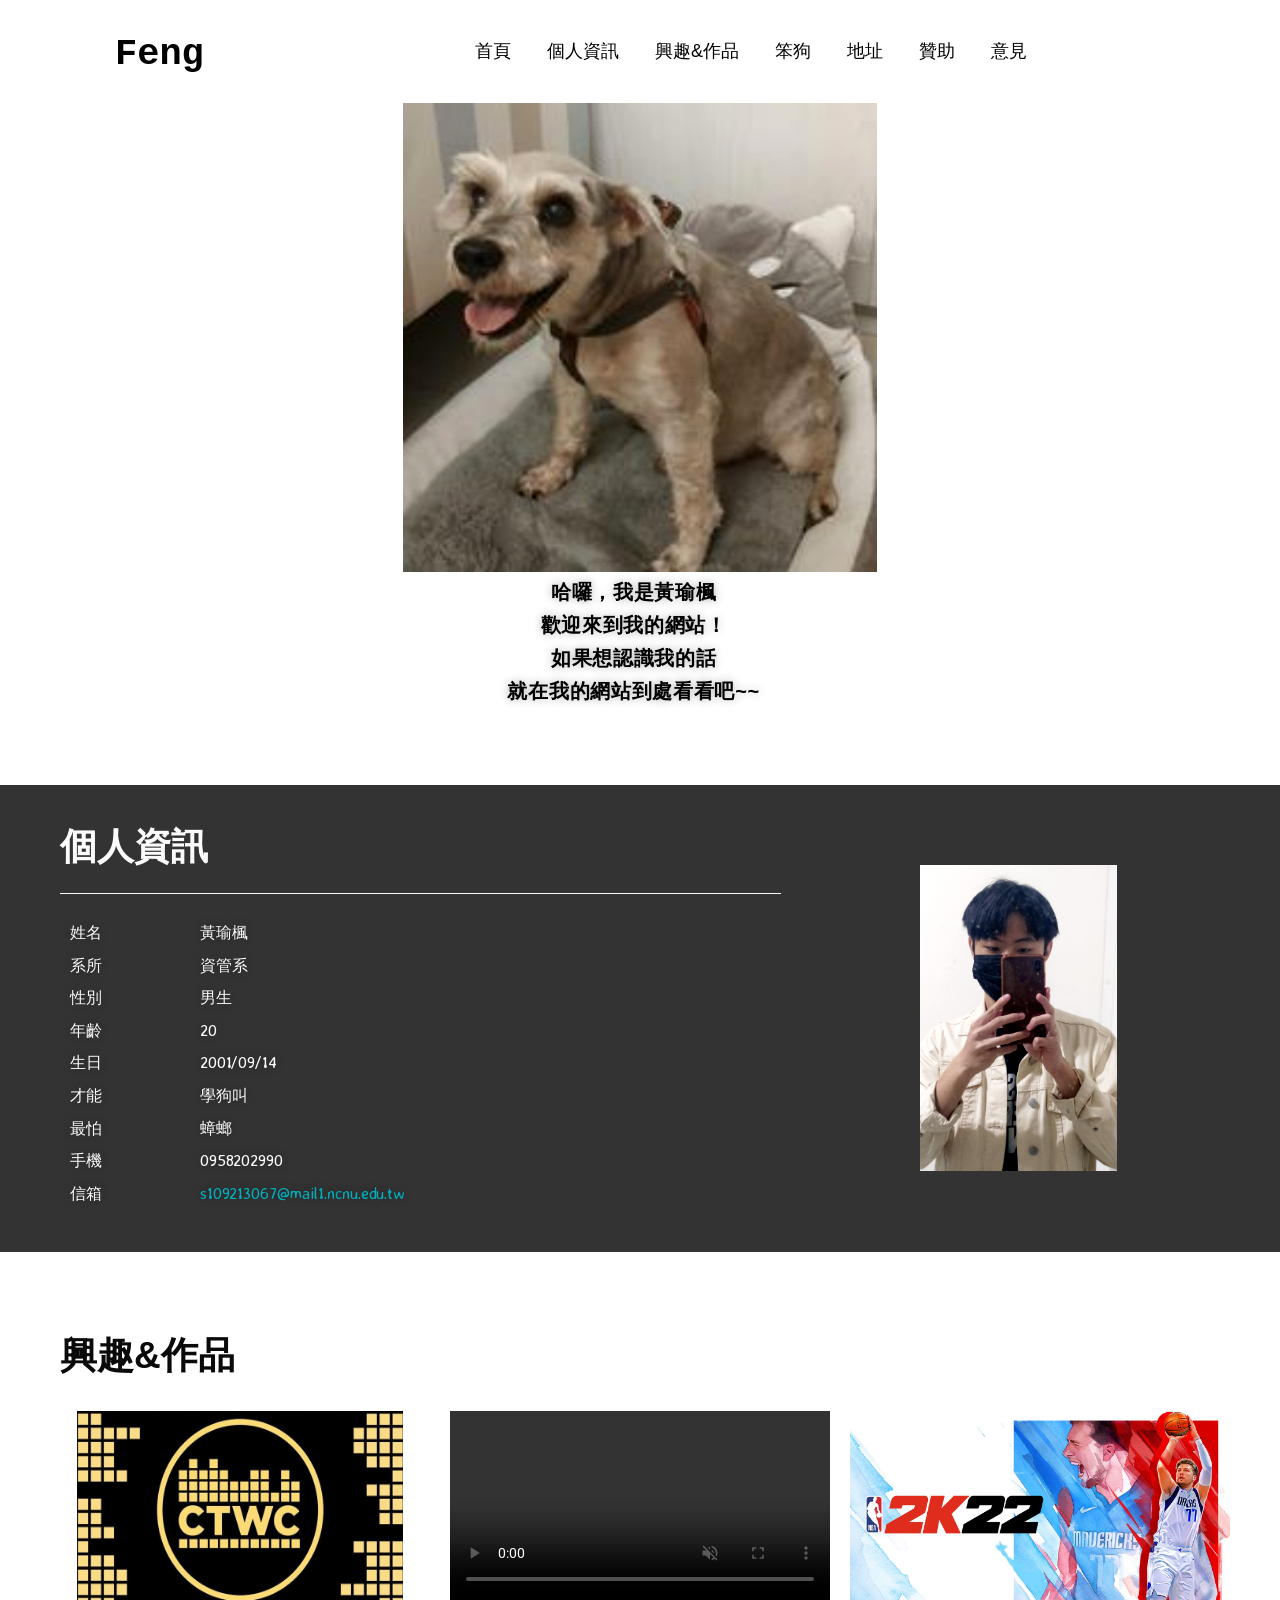
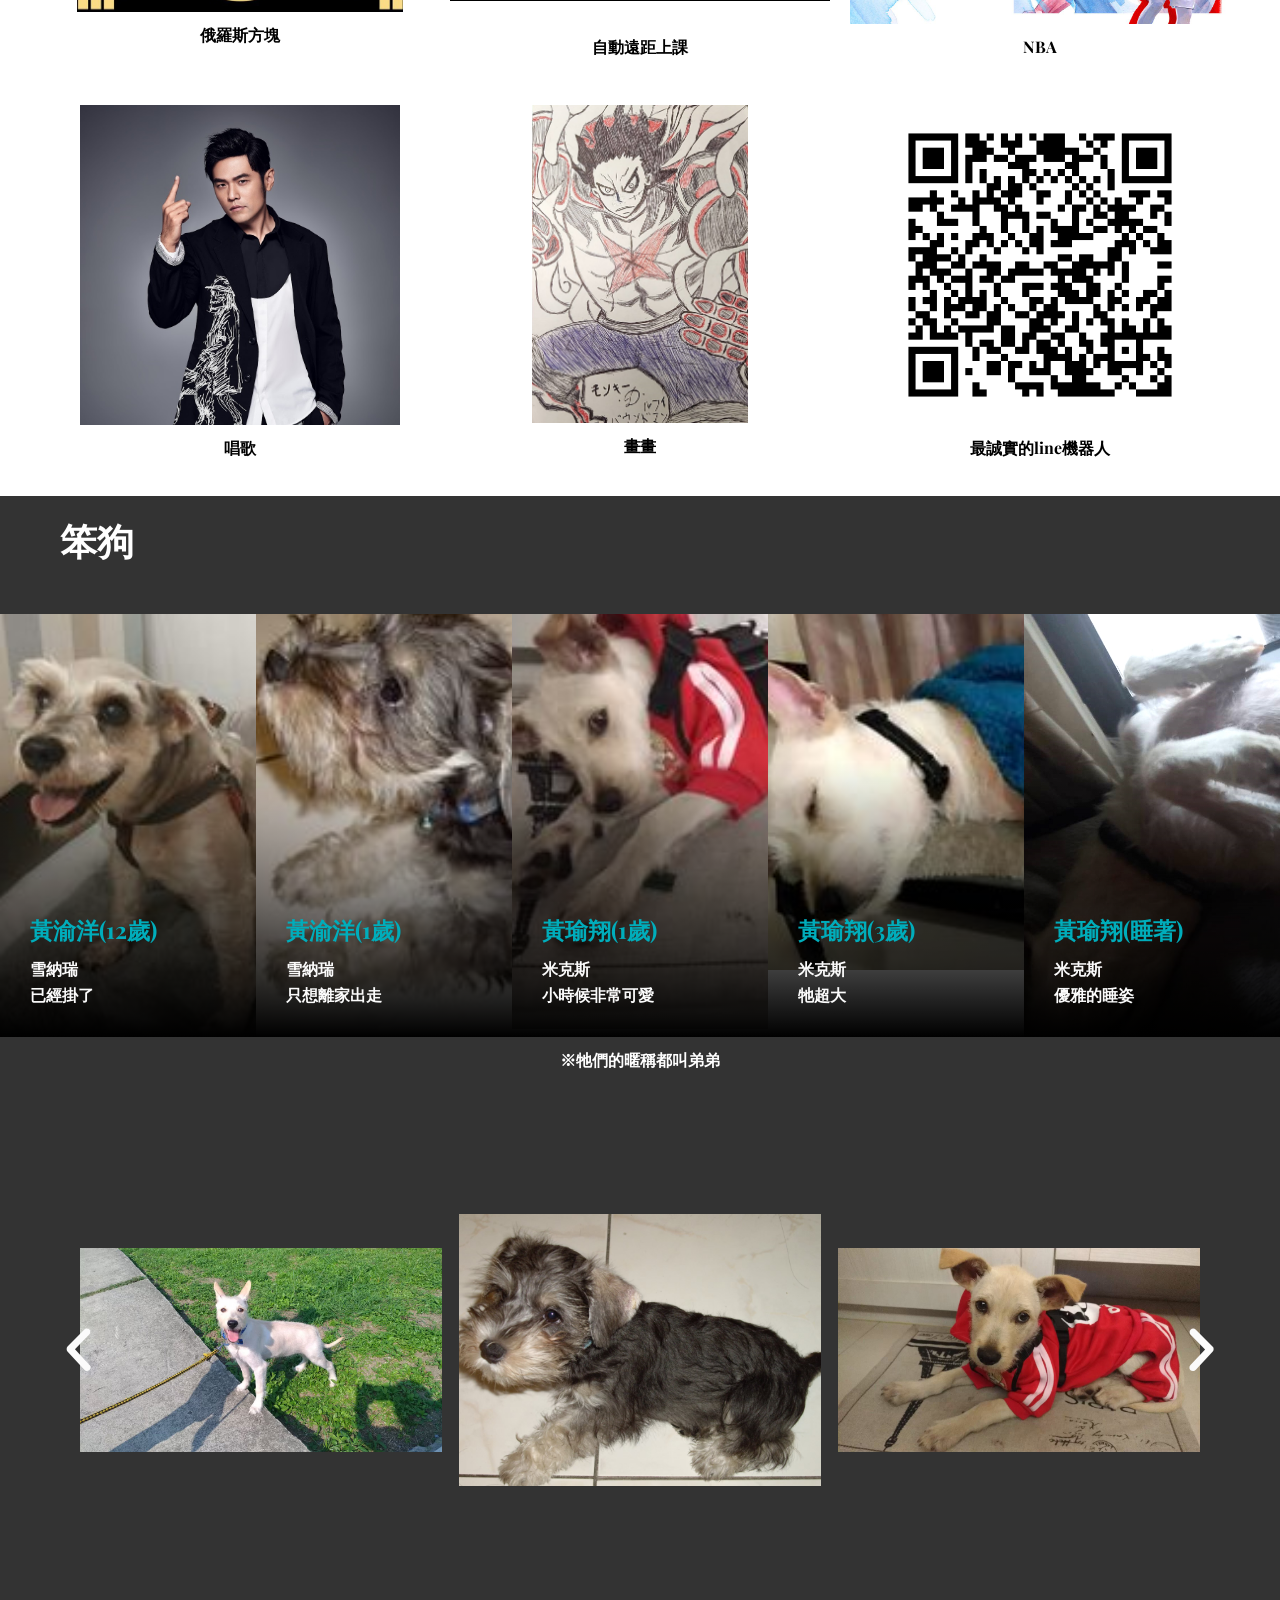
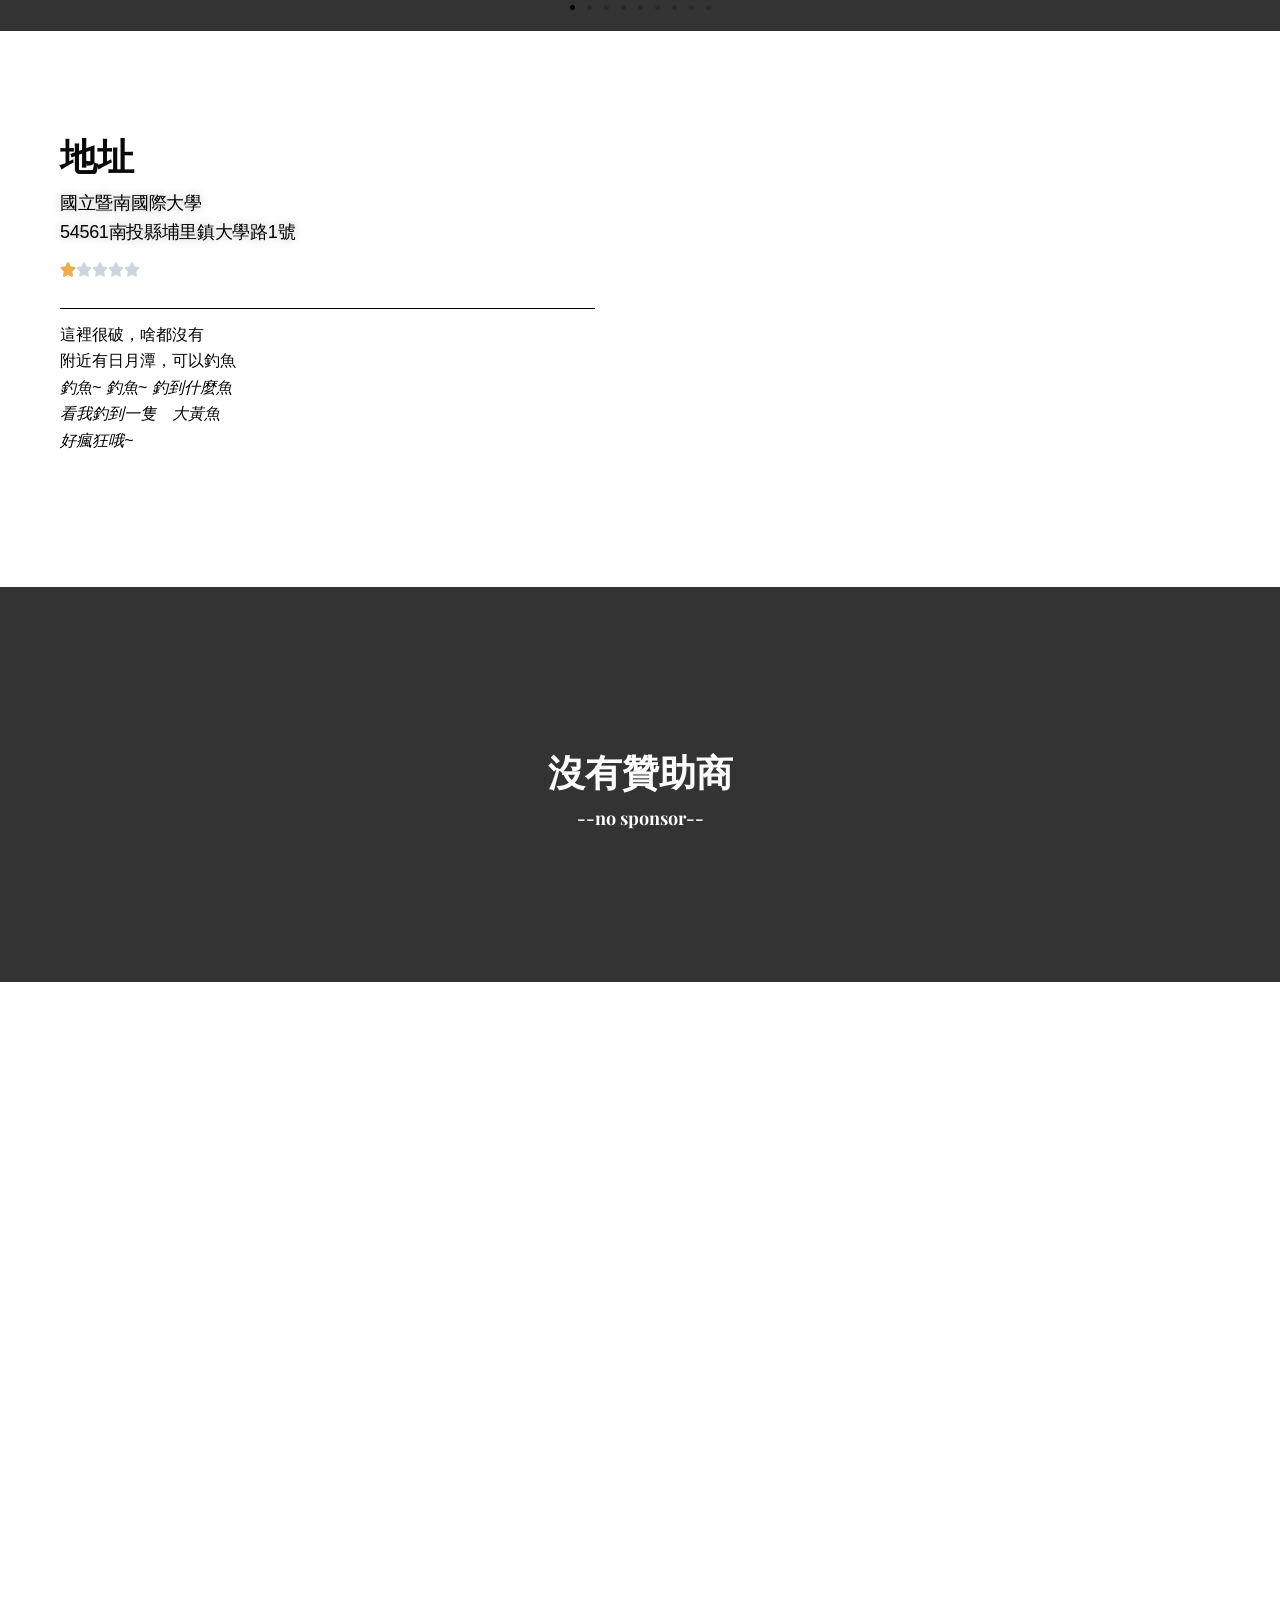
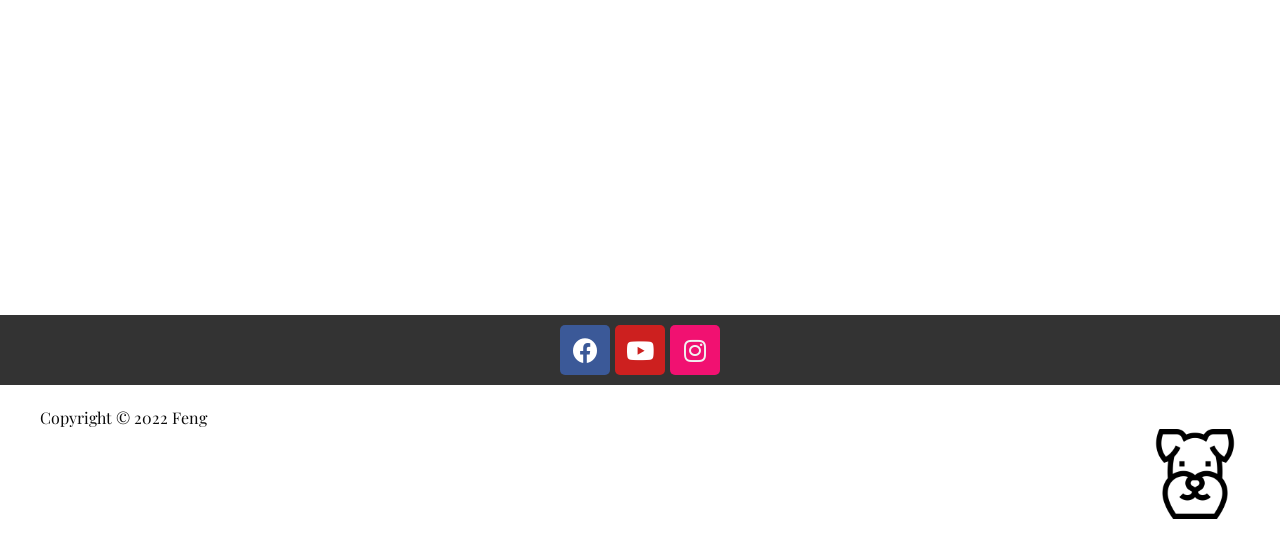
==== commit 69a3671d: "fixWord" ====
--- a/index.html
+++ b/index.html
@@ -29,7 +29,7 @@
 	padding: 0 !important;
 }</style>
 	<link rel="stylesheet" id="astra-theme-css-css" href="https://johess123.github.io/wordpressProject/wp-content/themes/astra/assets/css/minified/frontend.min.css?ver=3.7.10" media="all">
-<style id="astra-theme-css-inline-css">html{font-size:100%;}a,.page-title{color:var(--ast-global-color-0);}a:hover,a:focus{color:var(--ast-global-color-1);}body,button,input,select,textarea,.ast-button,.ast-custom-button{font-family:'Playfair Display',serif;font-weight:400;font-size:16px;font-size:1rem;line-height:1.6;text-transform:none;}blockquote{color:var(--ast-global-color-3);}h1,.entry-content h1,.entry-content h1 a,h2,.entry-content h2,.entry-content h2 a,h3,.entry-content h3,.entry-content h3 a,h4,.entry-content h4,.entry-content h4 a,h5,.entry-content h5,.entry-content h5 a,h6,.entry-content h6,.entry-content h6 a,.site-title,.site-title a{font-family:'Playfair Display',serif;font-weight:700;text-transform:none;}.ast-site-identity .site-title a{color:#000000;}.site-title{font-size:35px;font-size:2.1875rem;display:none;}header .custom-logo-link img{max-width:300px;}.astra-logo-svg{width:300px;}.ast-archive-description .ast-archive-title{font-size:40px;font-size:2.5rem;}.site-header .site-description{font-size:15px;font-size:0.9375rem;display:none;}.entry-title{font-size:30px;font-size:1.875rem;}h1,.entry-content h1,.entry-content h1 a{font-size:42px;font-size:2.625rem;font-family:'Playfair Display',serif;text-transform:none;}h2,.entry-content h2,.entry-content h2 a{font-size:37px;font-size:2.3125rem;font-family:'Playfair Display',serif;text-transform:none;}h3,.entry-content h3,.entry-content h3 a{font-size:23px;font-size:1.4375rem;font-family:'Playfair Display',serif;text-transform:uppercase;}h4,.entry-content h4,.entry-content h4 a{font-size:18px;font-size:1.125rem;font-family:'Playfair Display',serif;text-transform:none;}h5,.entry-content h5,.entry-content h5 a{font-size:16px;font-size:1rem;font-family:'Playfair Display',serif;text-transform:none;}h6,.entry-content h6,.entry-content h6 a{font-size:15px;font-size:0.9375rem;font-family:'Playfair Display',serif;text-transform:none;}.ast-single-post .entry-title,.page-title{font-size:30px;font-size:1.875rem;}::selection{background-color:var(--ast-global-color-0);color:#ffffff;}body,h1,.entry-title a,.entry-content h1,.entry-content h1 a,h2,.entry-content h2,.entry-content h2 a,h3,.entry-content h3,.entry-content h3 a,h4,.entry-content h4,.entry-content h4 a,h5,.entry-content h5,.entry-content h5 a,h6,.entry-content h6,.entry-content h6 a{color:var(--ast-global-color-3);}.tagcloud a:hover,.tagcloud a:focus,.tagcloud a.current-item{color:#ffffff;border-color:var(--ast-global-color-0);background-color:var(--ast-global-color-0);}input:focus,input[type="text"]:focus,input[type="email"]:focus,input[type="url"]:focus,input[type="password"]:focus,input[type="reset"]:focus,input[type="search"]:focus,textarea:focus{border-color:var(--ast-global-color-0);}input[type="radio"]:checked,input[type=reset],input[type="checkbox"]:checked,input[type="checkbox"]:hover:checked,input[type="checkbox"]:focus:checked,input[type=range]::-webkit-slider-thumb{border-color:var(--ast-global-color-0);background-color:var(--ast-global-color-0);box-shadow:none;}.site-footer a:hover + .post-count,.site-footer a:focus + .post-count{background:var(--ast-global-color-0);border-color:var(--ast-global-color-0);}.single .nav-links .nav-previous,.single .nav-links .nav-next{color:var(--ast-global-color-0);}.entry-meta,.entry-meta *{line-height:1.45;color:var(--ast-global-color-0);}.entry-meta a:hover,.entry-meta a:hover *,.entry-meta a:focus,.entry-meta a:focus *,.page-links > .page-link,.page-links .page-link:hover,.post-navigation a:hover{color:var(--ast-global-color-1);}#cat option,.secondary .calendar_wrap thead a,.secondary .calendar_wrap thead a:visited{color:var(--ast-global-color-0);}.secondary .calendar_wrap #today,.ast-progress-val span{background:var(--ast-global-color-0);}.secondary a:hover + .post-count,.secondary a:focus + .post-count{background:var(--ast-global-color-0);border-color:var(--ast-global-color-0);}.calendar_wrap #today > a{color:#ffffff;}.page-links .page-link,.single .post-navigation a{color:var(--ast-global-color-0);}.widget-title{font-size:22px;font-size:1.375rem;color:var(--ast-global-color-3);}.ast-page-builder-template .hentry {margin: 0;}.ast-page-builder-template .site-content > .ast-container {max-width: 100%;padding: 0;}.ast-page-builder-template .site-content #primary {padding: 0;margin: 0;}.ast-page-builder-template .no-results {text-align: center;margin: 4em auto;}.ast-page-builder-template .ast-pagination {padding: 2em;}.ast-page-builder-template .entry-header.ast-no-title.ast-no-thumbnail {margin-top: 0;}.ast-page-builder-template .entry-header.ast-header-without-markup {margin-top: 0;margin-bottom: 0;}.ast-page-builder-template .entry-header.ast-no-title.ast-no-meta {margin-bottom: 0;}.ast-page-builder-template.single .post-navigation {padding-bottom: 2em;}.ast-page-builder-template.single-post .site-content > .ast-container {max-width: 100%;}.ast-page-builder-template .entry-header {margin-top: 4em;margin-left: auto;margin-right: auto;padding-left: 20px;padding-right: 20px;}.ast-page-builder-template .ast-archive-description {margin-top: 4em;margin-left: auto;margin-right: auto;padding-left: 20px;padding-right: 20px;}.single.ast-page-builder-template .entry-header {padding-left: 20px;padding-right: 20px;}.ast-page-builder-template.ast-no-sidebar .entry-content .alignwide {margin-left: 0;margin-right: 0;}@media (max-width:921px){#ast-desktop-header{display:none;}}@media (min-width:921px){#ast-mobile-header{display:none;}}.wp-block-buttons.aligncenter{justify-content:center;}@media (max-width:782px){.entry-content .wp-block-columns .wp-block-column{margin-left:0px;}}@media (max-width:921px){.ast-separate-container .ast-article-post,.ast-separate-container .ast-article-single{padding:1.5em 2.14em;}.ast-separate-container #primary,.ast-separate-container #secondary{padding:1.5em 0;}#primary,#secondary{padding:1.5em 0;margin:0;}.ast-left-sidebar #content > .ast-container{display:flex;flex-direction:column-reverse;width:100%;}.ast-author-box img.avatar{margin:20px 0 0 0;}}@media (min-width:922px){.ast-separate-container.ast-right-sidebar #primary,.ast-separate-container.ast-left-sidebar #primary{border:0;}.search-no-results.ast-separate-container #primary{margin-bottom:4em;}}.elementor-button-wrapper .elementor-button{border-style:solid;text-decoration:none;border-top-width:0;border-right-width:0;border-left-width:0;border-bottom-width:0;}body .elementor-button.elementor-size-sm,body .elementor-button.elementor-size-xs,body .elementor-button.elementor-size-md,body .elementor-button.elementor-size-lg,body .elementor-button.elementor-size-xl,body .elementor-button{border-radius:0px;padding-top:15px;padding-right:30px;padding-bottom:15px;padding-left:30px;}.elementor-button-wrapper .elementor-button{border-color:var(--ast-global-color-0);background-color:var(--ast-global-color-0);}.elementor-button-wrapper .elementor-button:hover,.elementor-button-wrapper .elementor-button:focus{color:var(--ast-global-color-5);background-color:var(--ast-global-color-0);border-color:var(--ast-global-color-0);}.wp-block-button .wp-block-button__link ,.elementor-button-wrapper .elementor-button,.elementor-button-wrapper .elementor-button:visited{color:var(--ast-global-color-5);}.elementor-button-wrapper .elementor-button{font-family:'Playfair Display',serif;font-weight:400;line-height:1;text-transform:capitalize;}body .elementor-button.elementor-size-sm,body .elementor-button.elementor-size-xs,body .elementor-button.elementor-size-md,body .elementor-button.elementor-size-lg,body .elementor-button.elementor-size-xl,body .elementor-button{font-size:15px;font-size:0.9375rem;}.wp-block-button .wp-block-button__link:hover,.wp-block-button .wp-block-button__link:focus{color:var(--ast-global-color-5);background-color:var(--ast-global-color-0);border-color:var(--ast-global-color-0);}.wp-block-button .wp-block-button__link{border-style:solid;border-top-width:0;border-right-width:0;border-left-width:0;border-bottom-width:0;border-color:var(--ast-global-color-0);background-color:var(--ast-global-color-0);color:var(--ast-global-color-5);font-family:'Playfair Display',serif;font-weight:400;line-height:1;text-transform:capitalize;font-size:15px;font-size:0.9375rem;border-radius:0px;}.wp-block-buttons .wp-block-button .wp-block-button__link{padding-top:15px;padding-right:30px;padding-bottom:15px;padding-left:30px;}.menu-toggle,button,.ast-button,.ast-custom-button,.button,input#submit,input[type="button"],input[type="submit"],input[type="reset"]{border-style:solid;border-top-width:0;border-right-width:0;border-left-width:0;border-bottom-width:0;color:var(--ast-global-color-5);border-color:var(--ast-global-color-0);background-color:var(--ast-global-color-0);border-radius:0px;padding-top:15px;padding-right:30px;padding-bottom:15px;padding-left:30px;font-family:'Playfair Display',serif;font-weight:400;font-size:15px;font-size:0.9375rem;line-height:1;text-transform:capitalize;}button:focus,.menu-toggle:hover,button:hover,.ast-button:hover,.ast-custom-button:hover .button:hover,.ast-custom-button:hover ,input[type=reset]:hover,input[type=reset]:focus,input#submit:hover,input#submit:focus,input[type="button"]:hover,input[type="button"]:focus,input[type="submit"]:hover,input[type="submit"]:focus{color:var(--ast-global-color-5);background-color:var(--ast-global-color-0);border-color:var(--ast-global-color-0);}@media (min-width:544px){.ast-container{max-width:100%;}}@media (max-width:544px){.ast-separate-container .ast-article-post,.ast-separate-container .ast-article-single,.ast-separate-container .comments-title,.ast-separate-container .ast-archive-description{padding:1.5em 1em;}.ast-separate-container #content .ast-container{padding-left:0.54em;padding-right:0.54em;}.ast-separate-container .ast-comment-list li.depth-1{padding:1.5em 1em;margin-bottom:1.5em;}.ast-separate-container .ast-comment-list .bypostauthor{padding:.5em;}.ast-search-menu-icon.ast-dropdown-active .search-field{width:170px;}}@media (max-width:921px){.ast-mobile-header-stack .main-header-bar .ast-search-menu-icon{display:inline-block;}.ast-header-break-point.ast-header-custom-item-outside .ast-mobile-header-stack .main-header-bar .ast-search-icon{margin:0;}.ast-comment-avatar-wrap img{max-width:2.5em;}.ast-separate-container .ast-comment-list li.depth-1{padding:1.5em 2.14em;}.ast-separate-container .comment-respond{padding:2em 2.14em;}.ast-comment-meta{padding:0 1.8888em 1.3333em;}}body,.ast-separate-container{background-color:var(--ast-global-color-4);;background-image:none;;}.ast-no-sidebar.ast-separate-container .entry-content .alignfull {margin-left: -6.67em;margin-right: -6.67em;width: auto;}@media (max-width: 1200px) {.ast-no-sidebar.ast-separate-container .entry-content .alignfull {margin-left: -2.4em;margin-right: -2.4em;}}@media (max-width: 768px) {.ast-no-sidebar.ast-separate-container .entry-content .alignfull {margin-left: -2.14em;margin-right: -2.14em;}}@media (max-width: 544px) {.ast-no-sidebar.ast-separate-container .entry-content .alignfull {margin-left: -1em;margin-right: -1em;}}.ast-no-sidebar.ast-separate-container .entry-content .alignwide {margin-left: -20px;margin-right: -20px;}.ast-no-sidebar.ast-separate-container .entry-content .wp-block-column .alignfull,.ast-no-sidebar.ast-separate-container .entry-content .wp-block-column .alignwide {margin-left: auto;margin-right: auto;width: 100%;}@media (max-width:921px){.site-title{display:none;}.ast-archive-description .ast-archive-title{font-size:40px;}.site-header .site-description{display:none;}.entry-title{font-size:30px;}h1,.entry-content h1,.entry-content h1 a{font-size:35px;}h2,.entry-content h2,.entry-content h2 a{font-size:30px;}h3,.entry-content h3,.entry-content h3 a{font-size:23px;}h4,.entry-content h4,.entry-content h4 a{font-size:16px;font-size:1rem;}h5,.entry-content h5,.entry-content h5 a{font-size:16px;font-size:1rem;}h6,.entry-content h6,.entry-content h6 a{font-size:15px;font-size:0.9375rem;}.ast-single-post .entry-title,.page-title{font-size:30px;}}@media (max-width:544px){.site-title{display:none;}.ast-archive-description .ast-archive-title{font-size:40px;}.site-header .site-description{display:none;}.entry-title{font-size:30px;}h1,.entry-content h1,.entry-content h1 a{font-size:35px;}h2,.entry-content h2,.entry-content h2 a{font-size:30px;}h3,.entry-content h3,.entry-content h3 a{font-size:23px;}h4,.entry-content h4,.entry-content h4 a{font-size:16px;font-size:1rem;}h5,.entry-content h5,.entry-content h5 a{font-size:16px;font-size:1rem;}h6,.entry-content h6,.entry-content h6 a{font-size:15px;font-size:0.9375rem;}.ast-single-post .entry-title,.page-title{font-size:30px;}}@media (max-width:921px){html{font-size:91.2%;}}@media (max-width:544px){html{font-size:91.2%;}}@media (min-width:922px){.ast-container{max-width:1240px;}}@font-face {font-family: "Astra";src: url(https://johess123.github.io/wordpressProject/wp-content/themes/astra/assets/fonts/astra.woff) format("woff"),url(https://johess123.github.io/wordpressProject/wp-content/themes/astra/assets/fonts/astra.ttf) format("truetype"),url(https://johess123.github.io/wordpressProject/wp-content/themes/astra/assets/fonts/astra.svg#astra) format("svg");font-weight: normal;font-style: normal;font-display: fallback;}@media (min-width:922px){.main-header-menu .sub-menu .menu-item.ast-left-align-sub-menu:hover > .sub-menu,.main-header-menu .sub-menu .menu-item.ast-left-align-sub-menu.focus > .sub-menu{margin-left:-2px;}}.astra-icon-down_arrow::after {content: "\e900";font-family: Astra;}.astra-icon-close::after {content: "\e5cd";font-family: Astra;}.astra-icon-drag_handle::after {content: "\e25d";font-family: Astra;}.astra-icon-format_align_justify::after {content: "\e235";font-family: Astra;}.astra-icon-menu::after {content: "\e5d2";font-family: Astra;}.astra-icon-reorder::after {content: "\e8fe";font-family: Astra;}.astra-icon-search::after {content: "\e8b6";font-family: Astra;}.astra-icon-zoom_in::after {content: "\e56b";font-family: Astra;}.astra-icon-check-circle::after {content: "\e901";font-family: Astra;}.astra-icon-shopping-cart::after {content: "\f07a";font-family: Astra;}.astra-icon-shopping-bag::after {content: "\f290";font-family: Astra;}.astra-icon-shopping-basket::after {content: "\f291";font-family: Astra;}.astra-icon-circle-o::after {content: "\e903";font-family: Astra;}.astra-icon-certificate::after {content: "\e902";font-family: Astra;}blockquote {padding: 1.2em;}:root .has-ast-global-color-0-color{color:var(--ast-global-color-0);}:root .has-ast-global-color-0-background-color{background-color:var(--ast-global-color-0);}:root .wp-block-button .has-ast-global-color-0-color{color:var(--ast-global-color-0);}:root .wp-block-button .has-ast-global-color-0-background-color{background-color:var(--ast-global-color-0);}:root .has-ast-global-color-1-color{color:var(--ast-global-color-1);}:root .has-ast-global-color-1-background-color{background-color:var(--ast-global-color-1);}:root .wp-block-button .has-ast-global-color-1-color{color:var(--ast-global-color-1);}:root .wp-block-button .has-ast-global-color-1-background-color{background-color:var(--ast-global-color-1);}:root .has-ast-global-color-2-color{color:var(--ast-global-color-2);}:root .has-ast-global-color-2-background-color{background-color:var(--ast-global-color-2);}:root .wp-block-button .has-ast-global-color-2-color{color:var(--ast-global-color-2);}:root .wp-block-button .has-ast-global-color-2-background-color{background-color:var(--ast-global-color-2);}:root .has-ast-global-color-3-color{color:var(--ast-global-color-3);}:root .has-ast-global-color-3-background-color{background-color:var(--ast-global-color-3);}:root .wp-block-button .has-ast-global-color-3-color{color:var(--ast-global-color-3);}:root .wp-block-button .has-ast-global-color-3-background-color{background-color:var(--ast-global-color-3);}:root .has-ast-global-color-4-color{color:var(--ast-global-color-4);}:root .has-ast-global-color-4-background-color{background-color:var(--ast-global-color-4);}:root .wp-block-button .has-ast-global-color-4-color{color:var(--ast-global-color-4);}:root .wp-block-button .has-ast-global-color-4-background-color{background-color:var(--ast-global-color-4);}:root .has-ast-global-color-5-color{color:var(--ast-global-color-5);}:root .has-ast-global-color-5-background-color{background-color:var(--ast-global-color-5);}:root .wp-block-button .has-ast-global-color-5-color{color:var(--ast-global-color-5);}:root .wp-block-button .has-ast-global-color-5-background-color{background-color:var(--ast-global-color-5);}:root .has-ast-global-color-6-color{color:var(--ast-global-color-6);}:root .has-ast-global-color-6-background-color{background-color:var(--ast-global-color-6);}:root .wp-block-button .has-ast-global-color-6-color{color:var(--ast-global-color-6);}:root .wp-block-button .has-ast-global-color-6-background-color{background-color:var(--ast-global-color-6);}:root .has-ast-global-color-7-color{color:var(--ast-global-color-7);}:root .has-ast-global-color-7-background-color{background-color:var(--ast-global-color-7);}:root .wp-block-button .has-ast-global-color-7-color{color:var(--ast-global-color-7);}:root .wp-block-button .has-ast-global-color-7-background-color{background-color:var(--ast-global-color-7);}:root .has-ast-global-color-8-color{color:var(--ast-global-color-8);}:root .has-ast-global-color-8-background-color{background-color:var(--ast-global-color-8);}:root .wp-block-button .has-ast-global-color-8-color{color:var(--ast-global-color-8);}:root .wp-block-button .has-ast-global-color-8-background-color{background-color:var(--ast-global-color-8);}:root{--ast-global-color-0:#00adbb;--ast-global-color-1:#000000;--ast-global-color-2:#0a0a0a;--ast-global-color-3:#000000;--ast-global-color-4:#fbfbfb;--ast-global-color-5:#ffffff;--ast-global-color-6:#4dc6d0;--ast-global-color-7:#FBFCFF;--ast-global-color-8:#BFD1FF;}.ast-breadcrumbs .trail-browse,.ast-breadcrumbs .trail-items,.ast-breadcrumbs .trail-items li{display:inline-block;margin:0;padding:0;border:none;background:inherit;text-indent:0;}.ast-breadcrumbs .trail-browse{font-size:inherit;font-style:inherit;font-weight:inherit;color:inherit;}.ast-breadcrumbs .trail-items{list-style:none;}.trail-items li::after{padding:0 0.3em;content:"\00bb";}.trail-items li:last-of-type::after{display:none;}h1,.entry-content h1,h2,.entry-content h2,h3,.entry-content h3,h4,.entry-content h4,h5,.entry-content h5,h6,.entry-content h6{color:var(--ast-global-color-2);}@media (max-width:921px){.ast-builder-grid-row-container.ast-builder-grid-row-tablet-3-firstrow .ast-builder-grid-row > *:first-child,.ast-builder-grid-row-container.ast-builder-grid-row-tablet-3-lastrow .ast-builder-grid-row > *:last-child{grid-column:1 / -1;}}@media (max-width:544px){.ast-builder-grid-row-container.ast-builder-grid-row-mobile-3-firstrow .ast-builder-grid-row > *:first-child,.ast-builder-grid-row-container.ast-builder-grid-row-mobile-3-lastrow .ast-builder-grid-row > *:last-child{grid-column:1 / -1;}}.ast-builder-layout-element .ast-site-identity{margin-left:200px;}.ast-builder-layout-element[data-section="title_tagline"]{display:flex;}@media (max-width:921px){.ast-header-break-point .ast-builder-layout-element[data-section="title_tagline"]{display:flex;}}@media (max-width:544px){.ast-header-break-point .ast-builder-layout-element[data-section="title_tagline"]{display:flex;}}[data-section*="section-hb-button-"] .menu-link{display:none;}@media (max-width:921px){.ast-header-button-1[data-section*="section-hb-button-"] .ast-builder-button-wrap .ast-custom-button{margin-top:5px;margin-bottom:15px;margin-left:20px;}}.ast-header-button-1[data-section="section-hb-button-1"]{display:flex;}@media (max-width:921px){.ast-header-break-point .ast-header-button-1[data-section="section-hb-button-1"]{display:none;}}@media (max-width:544px){.ast-header-break-point .ast-header-button-1[data-section="section-hb-button-1"]{display:none;}}.ast-builder-menu-1{font-family:Arial,Helvetica,Verdana,sans-serif;font-weight:normal;}.ast-builder-menu-1 .menu-item > .menu-link{font-size:18px;font-size:1.125rem;color:var(--ast-global-color-1);}.ast-builder-menu-1 .menu-item > .ast-menu-toggle{color:var(--ast-global-color-1);}.ast-builder-menu-1 .menu-item:hover > .menu-link,.ast-builder-menu-1 .inline-on-mobile .menu-item:hover > .ast-menu-toggle{color:var(--ast-global-color-0);}.ast-builder-menu-1 .menu-item:hover > .ast-menu-toggle{color:var(--ast-global-color-0);}.ast-builder-menu-1 .menu-item.current-menu-item > .menu-link,.ast-builder-menu-1 .inline-on-mobile .menu-item.current-menu-item > .ast-menu-toggle,.ast-builder-menu-1 .current-menu-ancestor > .menu-link{color:var(--ast-global-color-0);}.ast-builder-menu-1 .menu-item.current-menu-item > .ast-menu-toggle{color:var(--ast-global-color-0);}.ast-builder-menu-1 .sub-menu,.ast-builder-menu-1 .inline-on-mobile .sub-menu{border-top-width:1px;border-bottom-width:1px;border-right-width:1px;border-left-width:1px;border-color:#eaeaea;border-style:solid;width:1287px;border-radius:0px;}.ast-builder-menu-1 .main-header-menu > .menu-item > .sub-menu,.ast-builder-menu-1 .main-header-menu > .menu-item > .astra-full-megamenu-wrapper{margin-top:0px;}.ast-desktop .ast-builder-menu-1 .main-header-menu > .menu-item > .sub-menu:before,.ast-desktop .ast-builder-menu-1 .main-header-menu > .menu-item > .astra-full-megamenu-wrapper:before{height:calc( 0px + 5px );}.ast-builder-menu-1 .main-header-menu,.ast-header-break-point .ast-builder-menu-1 .main-header-menu{margin-right:200px;}.ast-desktop .ast-builder-menu-1 .menu-item .sub-menu .menu-link{border-style:none;}@media (max-width:921px){.ast-header-break-point .ast-builder-menu-1 .menu-item.menu-item-has-children > .ast-menu-toggle{top:0;}.ast-builder-menu-1 .menu-item-has-children > .menu-link:after{content:unset;}}@media (max-width:544px){.ast-header-break-point .ast-builder-menu-1 .menu-item.menu-item-has-children > .ast-menu-toggle{top:0;}}.ast-builder-menu-1{display:flex;}@media (max-width:921px){.ast-header-break-point .ast-builder-menu-1{display:flex;}}@media (max-width:544px){.ast-header-break-point .ast-builder-menu-1{display:flex;}}.ast-desktop .ast-menu-hover-style-underline > .menu-item > .menu-link:before,.ast-desktop .ast-menu-hover-style-overline > .menu-item > .menu-link:before {content: "";position: absolute;width: 100%;right: 50%;height: 1px;background-color: transparent;transform: scale(0,0) translate(-50%,0);transition: transform .3s ease-in-out,color .0s ease-in-out;}.ast-desktop .ast-menu-hover-style-underline > .menu-item:hover > .menu-link:before,.ast-desktop .ast-menu-hover-style-overline > .menu-item:hover > .menu-link:before {width: calc(100% - 1.2em);background-color: currentColor;transform: scale(1,1) translate(50%,0);}.ast-desktop .ast-menu-hover-style-underline > .menu-item > .menu-link:before {bottom: 0;}.ast-desktop .ast-menu-hover-style-overline > .menu-item > .menu-link:before {top: 0;}.ast-desktop .ast-menu-hover-style-zoom > .menu-item > .menu-link:hover {transition: all .3s ease;transform: scale(1.2);}.ast-builder-html-element img.alignnone{display:inline-block;}.ast-builder-html-element p:first-child{margin-top:0;}.ast-builder-html-element p:last-child{margin-bottom:0;}.ast-header-break-point .main-header-bar .ast-builder-html-element{line-height:1.85714285714286;}.ast-header-html-1 .ast-builder-html-element{font-size:15px;font-size:0.9375rem;}.ast-header-html-1{font-size:15px;font-size:0.9375rem;}.ast-header-html-1{display:flex;}@media (max-width:921px){.ast-header-break-point .ast-header-html-1{display:flex;}}@media (max-width:544px){.ast-header-break-point .ast-header-html-1{display:flex;}}.ast-footer-copyright{text-align:left;}.ast-footer-copyright {color:var(--ast-global-color-2);}@media (max-width:921px){.ast-footer-copyright{text-align:right;}}@media (max-width:544px){.ast-footer-copyright{text-align:center;}}.ast-footer-copyright.ast-builder-layout-element{display:flex;}@media (max-width:921px){.ast-header-break-point .ast-footer-copyright.ast-builder-layout-element{display:flex;}}@media (max-width:544px){.ast-header-break-point .ast-footer-copyright.ast-builder-layout-element{display:flex;}}.site-above-footer-wrap{padding-top:20px;padding-bottom:20px;}.site-above-footer-wrap[data-section="section-above-footer-builder"]{min-height:60px;}.site-above-footer-wrap[data-section="section-above-footer-builder"] .ast-builder-grid-row{max-width:1200px;margin-left:auto;margin-right:auto;}.site-above-footer-wrap[data-section="section-above-footer-builder"] .ast-builder-grid-row,.site-above-footer-wrap[data-section="section-above-footer-builder"] .site-footer-section{align-items:flex-start;}.site-above-footer-wrap[data-section="section-above-footer-builder"].ast-footer-row-inline .site-footer-section{display:flex;margin-bottom:0;}.ast-builder-grid-row-2-equal .ast-builder-grid-row{grid-template-columns:repeat( 2,1fr );}@media (max-width:921px){.site-above-footer-wrap[data-section="section-above-footer-builder"].ast-footer-row-tablet-inline .site-footer-section{display:flex;margin-bottom:0;}.site-above-footer-wrap[data-section="section-above-footer-builder"].ast-footer-row-tablet-stack .site-footer-section{display:block;margin-bottom:10px;}.ast-builder-grid-row-container.ast-builder-grid-row-tablet-2-equal .ast-builder-grid-row{grid-template-columns:repeat( 2,1fr );}}@media (max-width:544px){.site-above-footer-wrap[data-section="section-above-footer-builder"].ast-footer-row-mobile-inline .site-footer-section{display:flex;margin-bottom:0;}.site-above-footer-wrap[data-section="section-above-footer-builder"].ast-footer-row-mobile-stack .site-footer-section{display:block;margin-bottom:10px;}.ast-builder-grid-row-container.ast-builder-grid-row-mobile-full .ast-builder-grid-row{grid-template-columns:1fr;}}.site-above-footer-wrap[data-section="section-above-footer-builder"]{display:grid;}@media (max-width:921px){.ast-header-break-point .site-above-footer-wrap[data-section="section-above-footer-builder"]{display:grid;}}@media (max-width:544px){.ast-header-break-point .site-above-footer-wrap[data-section="section-above-footer-builder"]{display:grid;}}.footer-widget-area[data-section="sidebar-widgets-footer-widget-1"] .footer-widget-area-inner{text-align:center;}@media (max-width:921px){.footer-widget-area[data-section="sidebar-widgets-footer-widget-1"] .footer-widget-area-inner{text-align:center;}}@media (max-width:544px){.footer-widget-area[data-section="sidebar-widgets-footer-widget-1"] .footer-widget-area-inner{text-align:center;}}.footer-widget-area[data-section="sidebar-widgets-footer-widget-1"]{display:block;}@media (max-width:921px){.ast-header-break-point .footer-widget-area[data-section="sidebar-widgets-footer-widget-1"]{display:block;}}@media (max-width:544px){.ast-header-break-point .footer-widget-area[data-section="sidebar-widgets-footer-widget-1"]{display:block;}}.elementor-widget-heading .elementor-heading-title{margin:0;}.elementor-post.elementor-grid-item.hentry{margin-bottom:0;}.woocommerce div.product .elementor-element.elementor-products-grid .related.products ul.products li.product,.elementor-element .elementor-wc-products .woocommerce[class*='columns-'] ul.products li.product{width:auto;margin:0;float:none;}.ast-left-sidebar .elementor-section.elementor-section-stretched,.ast-right-sidebar .elementor-section.elementor-section-stretched{max-width:100%;left:0 !important;}.elementor-template-full-width .ast-container{display:block;}@media (max-width:544px){.elementor-element .elementor-wc-products .woocommerce[class*="columns-"] ul.products li.product{width:auto;margin:0;}.elementor-element .woocommerce .woocommerce-result-count{float:none;}}.ast-header-break-point .main-header-bar{border-bottom-width:0px;}@media (min-width:922px){.main-header-bar{border-bottom-width:0px;}}.ast-flex{-webkit-align-content:center;-ms-flex-line-pack:center;align-content:center;-webkit-box-align:center;-webkit-align-items:center;-moz-box-align:center;-ms-flex-align:center;align-items:center;}.main-header-bar{padding:1em 0;}.ast-site-identity{padding:0;}.header-main-layout-1 .ast-flex.main-header-container, .header-main-layout-3 .ast-flex.main-header-container{-webkit-align-content:center;-ms-flex-line-pack:center;align-content:center;-webkit-box-align:center;-webkit-align-items:center;-moz-box-align:center;-ms-flex-align:center;align-items:center;}.header-main-layout-1 .ast-flex.main-header-container, .header-main-layout-3 .ast-flex.main-header-container{-webkit-align-content:center;-ms-flex-line-pack:center;align-content:center;-webkit-box-align:center;-webkit-align-items:center;-moz-box-align:center;-ms-flex-align:center;align-items:center;}.main-header-menu .sub-menu .menu-item.menu-item-has-children > .menu-link:after{position:absolute;right:1em;top:50%;transform:translate(0,-50%) rotate(270deg);}.ast-header-break-point .main-header-bar .main-header-bar-navigation .page_item_has_children > .ast-menu-toggle::before, .ast-header-break-point .main-header-bar .main-header-bar-navigation .menu-item-has-children > .ast-menu-toggle::before, .ast-mobile-popup-drawer .main-header-bar-navigation .menu-item-has-children>.ast-menu-toggle::before, .ast-header-break-point .ast-mobile-header-wrap .main-header-bar-navigation .menu-item-has-children > .ast-menu-toggle::before{font-weight:bold;content:"\e900";font-family:Astra;text-decoration:inherit;display:inline-block;}.ast-header-break-point .main-navigation ul.sub-menu .menu-item .menu-link:before{content:"\e900";font-family:Astra;font-size:.65em;text-decoration:inherit;display:inline-block;transform:translate(0, -2px) rotateZ(270deg);margin-right:5px;}.widget_search .search-form:after{font-family:Astra;font-size:1.2em;font-weight:normal;content:"\e8b6";position:absolute;top:50%;right:15px;transform:translate(0, -50%);}.astra-search-icon::before{content:"\e8b6";font-family:Astra;font-style:normal;font-weight:normal;text-decoration:inherit;text-align:center;-webkit-font-smoothing:antialiased;-moz-osx-font-smoothing:grayscale;z-index:3;}.main-header-bar .main-header-bar-navigation .page_item_has_children > a:after, .main-header-bar .main-header-bar-navigation .menu-item-has-children > a:after, .site-header-focus-item .main-header-bar-navigation .menu-item-has-children > .menu-link:after{content:"\e900";display:inline-block;font-family:Astra;font-size:.6rem;font-weight:bold;text-rendering:auto;-webkit-font-smoothing:antialiased;-moz-osx-font-smoothing:grayscale;margin-left:10px;line-height:normal;}.ast-mobile-popup-drawer .main-header-bar-navigation .ast-submenu-expanded>.ast-menu-toggle::before{transform:rotateX(180deg);}.ast-header-break-point .main-header-bar-navigation .menu-item-has-children > .menu-link:after{display:none;}.ast-separate-container .blog-layout-1, .ast-separate-container .blog-layout-2, .ast-separate-container .blog-layout-3{background-color:transparent;background-image:none;}.ast-separate-container .ast-article-post{background-color:var(--ast-global-color-5);;background-image:none;;}.ast-separate-container .ast-article-single:not(.ast-related-post), .ast-separate-container .comments-area .comment-respond,.ast-separate-container .comments-area .ast-comment-list li, .ast-separate-container .ast-woocommerce-container, .ast-separate-container .error-404, .ast-separate-container .no-results, .single.ast-separate-container .ast-author-meta, .ast-separate-container .related-posts-title-wrapper, .ast-separate-container.ast-two-container #secondary .widget,.ast-separate-container .comments-count-wrapper, .ast-box-layout.ast-plain-container .site-content,.ast-padded-layout.ast-plain-container .site-content, .ast-separate-container .comments-area .comments-title{background-color:var(--ast-global-color-5);;background-image:none;;}.ast-mobile-header-content > *,.ast-desktop-header-content > * {padding: 10px 0;height: auto;}.ast-mobile-header-content > *:first-child,.ast-desktop-header-content > *:first-child {padding-top: 10px;}.ast-mobile-header-content > .ast-builder-menu,.ast-desktop-header-content > .ast-builder-menu {padding-top: 0;}.ast-mobile-header-content > *:last-child,.ast-desktop-header-content > *:last-child {padding-bottom: 0;}.ast-mobile-header-content .ast-search-menu-icon.ast-inline-search label,.ast-desktop-header-content .ast-search-menu-icon.ast-inline-search label {width: 100%;}.ast-desktop-header-content .main-header-bar-navigation .ast-submenu-expanded > .ast-menu-toggle::before {transform: rotateX(180deg);}#ast-desktop-header .ast-desktop-header-content,.ast-mobile-header-content .ast-search-icon,.ast-desktop-header-content .ast-search-icon,.ast-mobile-header-wrap .ast-mobile-header-content,.ast-main-header-nav-open.ast-popup-nav-open .ast-mobile-header-wrap .ast-mobile-header-content,.ast-main-header-nav-open.ast-popup-nav-open .ast-desktop-header-content {display: none;}.ast-main-header-nav-open.ast-header-break-point #ast-desktop-header .ast-desktop-header-content,.ast-main-header-nav-open.ast-header-break-point .ast-mobile-header-wrap .ast-mobile-header-content {display: block;}.ast-desktop .ast-desktop-header-content .astra-menu-animation-slide-up > .menu-item > .sub-menu,.ast-desktop .ast-desktop-header-content .astra-menu-animation-slide-up > .menu-item .menu-item > .sub-menu,.ast-desktop .ast-desktop-header-content .astra-menu-animation-slide-down > .menu-item > .sub-menu,.ast-desktop .ast-desktop-header-content .astra-menu-animation-slide-down > .menu-item .menu-item > .sub-menu,.ast-desktop .ast-desktop-header-content .astra-menu-animation-fade > .menu-item > .sub-menu,.ast-desktop .ast-desktop-header-content .astra-menu-animation-fade > .menu-item .menu-item > .sub-menu {opacity: 1;visibility: visible;}.ast-hfb-header.ast-default-menu-enable.ast-header-break-point .ast-mobile-header-wrap .ast-mobile-header-content .main-header-bar-navigation {width: unset;margin: unset;}.ast-mobile-header-content.content-align-flex-end .main-header-bar-navigation .menu-item-has-children > .ast-menu-toggle,.ast-desktop-header-content.content-align-flex-end .main-header-bar-navigation .menu-item-has-children > .ast-menu-toggle {left: calc( 20px - 0.907em);}.ast-mobile-header-content .ast-search-menu-icon,.ast-mobile-header-content .ast-search-menu-icon.slide-search,.ast-desktop-header-content .ast-search-menu-icon,.ast-desktop-header-content .ast-search-menu-icon.slide-search {width: 100%;position: relative;display: block;right: auto;transform: none;}.ast-mobile-header-content .ast-search-menu-icon.slide-search .search-form,.ast-mobile-header-content .ast-search-menu-icon .search-form,.ast-desktop-header-content .ast-search-menu-icon.slide-search .search-form,.ast-desktop-header-content .ast-search-menu-icon .search-form {right: 0;visibility: visible;opacity: 1;position: relative;top: auto;transform: none;padding: 0;display: block;overflow: hidden;}.ast-mobile-header-content .ast-search-menu-icon.ast-inline-search .search-field,.ast-mobile-header-content .ast-search-menu-icon .search-field,.ast-desktop-header-content .ast-search-menu-icon.ast-inline-search .search-field,.ast-desktop-header-content .ast-search-menu-icon .search-field {width: 100%;padding-right: 5.5em;}.ast-mobile-header-content .ast-search-menu-icon .search-submit,.ast-desktop-header-content .ast-search-menu-icon .search-submit {display: block;position: absolute;height: 100%;top: 0;right: 0;padding: 0 1em;border-radius: 0;}.ast-hfb-header.ast-default-menu-enable.ast-header-break-point .ast-mobile-header-wrap .ast-mobile-header-content .main-header-bar-navigation ul .sub-menu .menu-link {padding-left: 30px;}.ast-hfb-header.ast-default-menu-enable.ast-header-break-point .ast-mobile-header-wrap .ast-mobile-header-content .main-header-bar-navigation .sub-menu .menu-item .menu-item .menu-link {padding-left: 40px;}.ast-mobile-popup-drawer.active .ast-mobile-popup-inner{background-color:#f9f9f9;;}.ast-mobile-header-wrap .ast-mobile-header-content, .ast-desktop-header-content{background-color:#f9f9f9;;}.ast-mobile-popup-content > *, .ast-mobile-header-content > *, .ast-desktop-popup-content > *, .ast-desktop-header-content > *{padding-top:0px;padding-bottom:0px;}.content-align-flex-start .ast-builder-layout-element{justify-content:flex-start;}.content-align-flex-start .main-header-menu{text-align:left;}.ast-mobile-popup-drawer.active .menu-toggle-close{color:#3a3a3a;}.ast-mobile-header-wrap .ast-primary-header-bar,.ast-primary-header-bar .site-primary-header-wrap{min-height:70px;}.ast-desktop .ast-primary-header-bar .main-header-menu > .menu-item{line-height:70px;}#masthead .ast-container,.site-header-focus-item + .ast-breadcrumbs-wrapper{max-width:100%;padding-left:35px;padding-right:35px;}@media (max-width:921px){#masthead .ast-mobile-header-wrap .ast-primary-header-bar,#masthead .ast-mobile-header-wrap .ast-below-header-bar{padding-left:20px;padding-right:20px;}}.ast-header-break-point .ast-primary-header-bar{border-bottom-width:0px;border-bottom-color:#eaeaea;border-bottom-style:solid;}@media (min-width:922px){.ast-primary-header-bar{border-bottom-width:0px;border-bottom-color:#eaeaea;border-bottom-style:solid;}}.ast-primary-header-bar{background-color:var(--ast-global-color-5);;background-image:none;;}.ast-primary-header-bar{display:block;}@media (max-width:921px){.ast-header-break-point .ast-primary-header-bar{display:grid;}}@media (max-width:544px){.ast-header-break-point .ast-primary-header-bar{display:grid;}}[data-section="section-header-mobile-trigger"] .ast-button-wrap .ast-mobile-menu-trigger-fill{color:var(--ast-global-color-4);border:none;background:var(--ast-global-color-0);border-radius:2px;}[data-section="section-header-mobile-trigger"] .ast-button-wrap .mobile-menu-toggle-icon .ast-mobile-svg{width:20px;height:20px;fill:var(--ast-global-color-4);}[data-section="section-header-mobile-trigger"] .ast-button-wrap .mobile-menu-wrap .mobile-menu{color:var(--ast-global-color-4);}:root{--e-global-color-astglobalcolor0:#00adbb;--e-global-color-astglobalcolor1:#000000;--e-global-color-astglobalcolor2:#0a0a0a;--e-global-color-astglobalcolor3:#000000;--e-global-color-astglobalcolor4:#fbfbfb;--e-global-color-astglobalcolor5:#ffffff;--e-global-color-astglobalcolor6:#4dc6d0;--e-global-color-astglobalcolor7:#FBFCFF;--e-global-color-astglobalcolor8:#BFD1FF;}</style>
+<style id="astra-theme-css-inline-css">html{font-size:100%;}a,.page-title{color:var(--ast-global-color-0);}a:hover,a:focus{color:var(--ast-global-color-1);}body,button,input,select,textarea,.ast-button,.ast-custom-button{font-family:'Playfair Display',serif;font-weight:400;font-size:16px;font-size:1rem;line-height:1.6;text-transform:none;}blockquote{color:var(--ast-global-color-3);}h1,.entry-content h1,.entry-content h1 a,h2,.entry-content h2,.entry-content h2 a,h3,.entry-content h3,.entry-content h3 a,h4,.entry-content h4,.entry-content h4 a,h5,.entry-content h5,.entry-content h5 a,h6,.entry-content h6,.entry-content h6 a,.site-title,.site-title a{font-family:'Playfair Display',serif;font-weight:700;text-transform:none;}.ast-site-identity .site-title a{color:#000000;}.site-title{font-size:35px;font-size:2.1875rem;display:none;}header .custom-logo-link img{max-width:300px;}.astra-logo-svg{width:300px;}.ast-archive-description .ast-archive-title{font-size:40px;font-size:2.5rem;}.site-header .site-description{font-size:15px;font-size:0.9375rem;display:none;}.entry-title{font-size:30px;font-size:1.875rem;}h1,.entry-content h1,.entry-content h1 a{font-size:42px;font-size:2.625rem;font-family:'Playfair Display',serif;text-transform:none;}h2,.entry-content h2,.entry-content h2 a{font-size:37px;font-size:2.3125rem;font-family:'Playfair Display',serif;text-transform:none;}h3,.entry-content h3,.entry-content h3 a{font-size:23px;font-size:1.4375rem;font-family:'Playfair Display',serif;text-transform:uppercase;}h4,.entry-content h4,.entry-content h4 a{font-size:18px;font-size:1.125rem;font-family:'Playfair Display',serif;text-transform:none;}h5,.entry-content h5,.entry-content h5 a{font-size:16px;font-size:1rem;font-family:'Playfair Display',serif;text-transform:none;}h6,.entry-content h6,.entry-content h6 a{font-size:15px;font-size:0.9375rem;font-family:'Playfair Display',serif;text-transform:none;}.ast-single-post .entry-title,.page-title{font-size:30px;font-size:1.875rem;}::selection{background-color:var(--ast-global-color-0);color:#ffffff;}body,h1,.entry-title a,.entry-content h1,.entry-content h1 a,h2,.entry-content h2,.entry-content h2 a,h3,.entry-content h3,.entry-content h3 a,h4,.entry-content h4,.entry-content h4 a,h5,.entry-content h5,.entry-content h5 a,h6,.entry-content h6,.entry-content h6 a{color:var(--ast-global-color-3);}.tagcloud a:hover,.tagcloud a:focus,.tagcloud a.current-item{color:#ffffff;border-color:var(--ast-global-color-0);background-color:var(--ast-global-color-0);}input:focus,input[type="text"]:focus,input[type="email"]:focus,input[type="url"]:focus,input[type="password"]:focus,input[type="reset"]:focus,input[type="search"]:focus,textarea:focus{border-color:var(--ast-global-color-0);}input[type="radio"]:checked,input[type=reset],input[type="checkbox"]:checked,input[type="checkbox"]:hover:checked,input[type="checkbox"]:focus:checked,input[type=range]::-webkit-slider-thumb{border-color:var(--ast-global-color-0);background-color:var(--ast-global-color-0);box-shadow:none;}.site-footer a:hover + .post-count,.site-footer a:focus + .post-count{background:var(--ast-global-color-0);border-color:var(--ast-global-color-0);}.single .nav-links .nav-previous,.single .nav-links .nav-next{color:var(--ast-global-color-0);}.entry-meta,.entry-meta *{line-height:1.45;color:var(--ast-global-color-0);}.entry-meta a:hover,.entry-meta a:hover *,.entry-meta a:focus,.entry-meta a:focus *,.page-links > .page-link,.page-links .page-link:hover,.post-navigation a:hover{color:var(--ast-global-color-1);}#cat option,.secondary .calendar_wrap thead a,.secondary .calendar_wrap thead a:visited{color:var(--ast-global-color-0);}.secondary .calendar_wrap #today,.ast-progress-val span{background:var(--ast-global-color-0);}.secondary a:hover + .post-count,.secondary a:focus + .post-count{background:var(--ast-global-color-0);border-color:var(--ast-global-color-0);}.calendar_wrap #today > a{color:#ffffff;}.page-links .page-link,.single .post-navigation a{color:var(--ast-global-color-0);}.widget-title{font-size:22px;font-size:1.375rem;color:var(--ast-global-color-3);}.ast-page-builder-template .hentry {margin: 0;}.ast-page-builder-template .site-content > .ast-container {max-width: 100%;padding: 0;}.ast-page-builder-template .site-content #primary {padding: 0;margin: 0;}.ast-page-builder-template .no-results {text-align: center;margin: 4em auto;}.ast-page-builder-template .ast-pagination {padding: 2em;}.ast-page-builder-template .entry-header.ast-no-title.ast-no-thumbnail {margin-top: 0;}.ast-page-builder-template .entry-header.ast-header-without-markup {margin-top: 0;margin-bottom: 0;}.ast-page-builder-template .entry-header.ast-no-title.ast-no-meta {margin-bottom: 0;}.ast-page-builder-template.single .post-navigation {padding-bottom: 2em;}.ast-page-builder-template.single-post .site-content > .ast-container {max-width: 100%;}.ast-page-builder-template .entry-header {margin-top: 4em;margin-left: auto;margin-right: auto;padding-left: 20px;padding-right: 20px;}.ast-page-builder-template .ast-archive-description {margin-top: 4em;margin-left: auto;margin-right: auto;padding-left: 20px;padding-right: 20px;}.single.ast-page-builder-template .entry-header {padding-left: 20px;padding-right: 20px;}.ast-page-builder-template.ast-no-sidebar .entry-content .alignwide {margin-left: 0;margin-right: 0;}@media (max-width:921px){#ast-desktop-header{display:none;}}@media (min-width:921px){#ast-mobile-header{display:none;}}.wp-block-buttons.aligncenter{justify-content:center;}@media (max-width:782px){.entry-content .wp-block-columns .wp-block-column{margin-left:0px;}}@media (max-width:921px){.ast-separate-container .ast-article-post,.ast-separate-container .ast-article-single{padding:1.5em 2.14em;}.ast-separate-container #primary,.ast-separate-container #secondary{padding:1.5em 0;}#primary,#secondary{padding:1.5em 0;margin:0;}.ast-left-sidebar #content > .ast-container{display:flex;flex-direction:column-reverse;width:100%;}.ast-author-box img.avatar{margin:20px 0 0 0;}}@media (min-width:922px){.ast-separate-container.ast-right-sidebar #primary,.ast-separate-container.ast-left-sidebar #primary{border:0;}.search-no-results.ast-separate-container #primary{margin-bottom:4em;}}.elementor-button-wrapper .elementor-button{border-style:solid;text-decoration:none;border-top-width:0;border-right-width:0;border-left-width:0;border-bottom-width:0;}body .elementor-button.elementor-size-sm,body .elementor-button.elementor-size-xs,body .elementor-button.elementor-size-md,body .elementor-button.elementor-size-lg,body .elementor-button.elementor-size-xl,body .elementor-button{border-radius:0px;padding-top:15px;padding-right:30px;padding-bottom:15px;padding-left:30px;}.elementor-button-wrapper .elementor-button{border-color:var(--ast-global-color-0);background-color:var(--ast-global-color-0);}.elementor-button-wrapper .elementor-button:hover,.elementor-button-wrapper .elementor-button:focus{color:var(--ast-global-color-5);background-color:var(--ast-global-color-0);border-color:var(--ast-global-color-0);}.wp-block-button .wp-block-button__link ,.elementor-button-wrapper .elementor-button,.elementor-button-wrapper .elementor-button:visited{color:var(--ast-global-color-5);}.elementor-button-wrapper .elementor-button{font-family:'Playfair Display',serif;font-weight:400;line-height:1;text-transform:capitalize;}body .elementor-button.elementor-size-sm,body .elementor-button.elementor-size-xs,body .elementor-button.elementor-size-md,body .elementor-button.elementor-size-lg,body .elementor-button.elementor-size-xl,body .elementor-button{font-size:15px;font-size:0.9375rem;}.wp-block-button .wp-block-button__link:hover,.wp-block-button .wp-block-button__link:focus{color:var(--ast-global-color-5);background-color:var(--ast-global-color-0);border-color:var(--ast-global-color-0);}.wp-block-button .wp-block-button__link{border-style:solid;border-top-width:0;border-right-width:0;border-left-width:0;border-bottom-width:0;border-color:var(--ast-global-color-0);background-color:var(--ast-global-color-0);color:var(--ast-global-color-5);font-family:'Playfair Display',serif;font-weight:400;line-height:1;text-transform:capitalize;font-size:15px;font-size:0.9375rem;border-radius:0px;}.wp-block-buttons .wp-block-button .wp-block-button__link{padding-top:15px;padding-right:30px;padding-bottom:15px;padding-left:30px;}.menu-toggle,button,.ast-button,.ast-custom-button,.button,input#submit,input[type="button"],input[type="submit"],input[type="reset"]{border-style:solid;border-top-width:0;border-right-width:0;border-left-width:0;border-bottom-width:0;color:var(--ast-global-color-5);border-color:var(--ast-global-color-0);background-color:var(--ast-global-color-0);border-radius:0px;padding-top:15px;padding-right:30px;padding-bottom:15px;padding-left:30px;font-family:'Playfair Display',serif;font-weight:400;font-size:15px;font-size:0.9375rem;line-height:1;text-transform:capitalize;}button:focus,.menu-toggle:hover,button:hover,.ast-button:hover,.ast-custom-button:hover .button:hover,.ast-custom-button:hover ,input[type=reset]:hover,input[type=reset]:focus,input#submit:hover,input#submit:focus,input[type="button"]:hover,input[type="button"]:focus,input[type="submit"]:hover,input[type="submit"]:focus{color:var(--ast-global-color-5);background-color:var(--ast-global-color-0);border-color:var(--ast-global-color-0);}@media (min-width:544px){.ast-container{max-width:100%;}}@media (max-width:544px){.ast-separate-container .ast-article-post,.ast-separate-container .ast-article-single,.ast-separate-container .comments-title,.ast-separate-container .ast-archive-description{padding:1.5em 1em;}.ast-separate-container #content .ast-container{padding-left:0.54em;padding-right:0.54em;}.ast-separate-container .ast-comment-list li.depth-1{padding:1.5em 1em;margin-bottom:1.5em;}.ast-separate-container .ast-comment-list .bypostauthor{padding:.5em;}.ast-search-menu-icon.ast-dropdown-active .search-field{width:170px;}}@media (max-width:921px){.ast-mobile-header-stack .main-header-bar .ast-search-menu-icon{display:inline-block;}.ast-header-break-point.ast-header-custom-item-outside .ast-mobile-header-stack .main-header-bar .ast-search-icon{margin:0;}.ast-comment-avatar-wrap img{max-width:2.5em;}.ast-separate-container .ast-comment-list li.depth-1{padding:1.5em 2.14em;}.ast-separate-container .comment-respond{padding:2em 2.14em;}.ast-comment-meta{padding:0 1.8888em 1.3333em;}}body,.ast-separate-container{background-color:var(--ast-global-color-4);;background-image:none;;}.ast-no-sidebar.ast-separate-container .entry-content .alignfull {margin-left: -6.67em;margin-right: -6.67em;width: auto;}@media (max-width: 1200px) {.ast-no-sidebar.ast-separate-container .entry-content .alignfull {margin-left: -2.4em;margin-right: -2.4em;}}@media (max-width: 768px) {.ast-no-sidebar.ast-separate-container .entry-content .alignfull {margin-left: -2.14em;margin-right: -2.14em;}}@media (max-width: 544px) {.ast-no-sidebar.ast-separate-container .entry-content .alignfull {margin-left: -1em;margin-right: -1em;}}.ast-no-sidebar.ast-separate-container .entry-content .alignwide {margin-left: -20px;margin-right: -20px;}.ast-no-sidebar.ast-separate-container .entry-content .wp-block-column .alignfull,.ast-no-sidebar.ast-separate-container .entry-content .wp-block-column .alignwide {margin-left: auto;margin-right: auto;width: 100%;}@media (max-width:921px){.site-title{display:none;}.ast-archive-description .ast-archive-title{font-size:40px;}.site-header .site-description{display:none;}.entry-title{font-size:30px;}h1,.entry-content h1,.entry-content h1 a{font-size:35px;}h2,.entry-content h2,.entry-content h2 a{font-size:30px;}h3,.entry-content h3,.entry-content h3 a{font-size:23px;}h4,.entry-content h4,.entry-content h4 a{font-size:16px;font-size:1rem;}h5,.entry-content h5,.entry-content h5 a{font-size:16px;font-size:1rem;}h6,.entry-content h6,.entry-content h6 a{font-size:15px;font-size:0.9375rem;}.ast-single-post .entry-title,.page-title{font-size:30px;}}@media (max-width:544px){.site-title{display:none;}.ast-archive-description .ast-archive-title{font-size:40px;}.site-header .site-description{display:none;}.entry-title{font-size:30px;}h1,.entry-content h1,.entry-content h1 a{font-size:35px;}h2,.entry-content h2,.entry-content h2 a{font-size:30px;}h3,.entry-content h3,.entry-content h3 a{font-size:23px;}h4,.entry-content h4,.entry-content h4 a{font-size:16px;font-size:1rem;}h5,.entry-content h5,.entry-content h5 a{font-size:16px;font-size:1rem;}h6,.entry-content h6,.entry-content h6 a{font-size:15px;font-size:0.9375rem;}.ast-single-post .entry-title,.page-title{font-size:30px;}}@media (max-width:921px){html{font-size:91.2%;}}@media (max-width:544px){html{font-size:91.2%;}}@media (min-width:922px){.ast-container{max-width:1240px;}}@font-face {font-family: "Astra";src: url(https://johess123.github.io/wordpressProject/wp-content/themes/astra/assets/fonts/astra.woff) format("woff"),url(https://johess123.github.io/wordpressProject/wp-content/themes/astra/assets/fonts/astra.ttf) format("truetype"),url(https://johess123.github.io/wordpressProject/wp-content/themes/astra/assets/fonts/astra.svg#astra) format("svg");font-weight: normal;font-style: normal;font-display: fallback;}@media (min-width:922px){.main-header-menu .sub-menu .menu-item.ast-left-align-sub-menu:hover > .sub-menu,.main-header-menu .sub-menu .menu-item.ast-left-align-sub-menu.focus > .sub-menu{margin-left:-2px;}}.astra-icon-down_arrow::after {content: "\e900";font-family: Astra;}.astra-icon-close::after {content: "\e5cd";font-family: Astra;}.astra-icon-drag_handle::after {content: "\e25d";font-family: Astra;}.astra-icon-format_align_justify::after {content: "\e235";font-family: Astra;}.astra-icon-menu::after {content: "\e5d2";font-family: Astra;}.astra-icon-reorder::after {content: "\e8fe";font-family: Astra;}.astra-icon-search::after {content: "\e8b6";font-family: Astra;}.astra-icon-zoom_in::after {content: "\e56b";font-family: Astra;}.astra-icon-check-circle::after {content: "\e901";font-family: Astra;}.astra-icon-shopping-cart::after {content: "\f07a";font-family: Astra;}.astra-icon-shopping-bag::after {content: "\f290";font-family: Astra;}.astra-icon-shopping-basket::after {content: "\f291";font-family: Astra;}.astra-icon-circle-o::after {content: "\e903";font-family: Astra;}.astra-icon-certificate::after {content: "\e902";font-family: Astra;}blockquote {padding: 1.2em;}:root .has-ast-global-color-0-color{color:var(--ast-global-color-0);}:root .has-ast-global-color-0-background-color{background-color:var(--ast-global-color-0);}:root .wp-block-button .has-ast-global-color-0-color{color:var(--ast-global-color-0);}:root .wp-block-button .has-ast-global-color-0-background-color{background-color:var(--ast-global-color-0);}:root .has-ast-global-color-1-color{color:var(--ast-global-color-1);}:root .has-ast-global-color-1-background-color{background-color:var(--ast-global-color-1);}:root .wp-block-button .has-ast-global-color-1-color{color:var(--ast-global-color-1);}:root .wp-block-button .has-ast-global-color-1-background-color{background-color:var(--ast-global-color-1);}:root .has-ast-global-color-2-color{color:var(--ast-global-color-2);}:root .has-ast-global-color-2-background-color{background-color:var(--ast-global-color-2);}:root .wp-block-button .has-ast-global-color-2-color{color:var(--ast-global-color-2);}:root .wp-block-button .has-ast-global-color-2-background-color{background-color:var(--ast-global-color-2);}:root .has-ast-global-color-3-color{color:var(--ast-global-color-3);}:root .has-ast-global-color-3-background-color{background-color:var(--ast-global-color-3);}:root .wp-block-button .has-ast-global-color-3-color{color:var(--ast-global-color-3);}:root .wp-block-button .has-ast-global-color-3-background-color{background-color:var(--ast-global-color-3);}:root .has-ast-global-color-4-color{color:var(--ast-global-color-4);}:root .has-ast-global-color-4-background-color{background-color:var(--ast-global-color-4);}:root .wp-block-button .has-ast-global-color-4-color{color:var(--ast-global-color-4);}:root .wp-block-button .has-ast-global-color-4-background-color{background-color:var(--ast-global-color-4);}:root .has-ast-global-color-5-color{color:var(--ast-global-color-5);}:root .has-ast-global-color-5-background-color{background-color:var(--ast-global-color-5);}:root .wp-block-button .has-ast-global-color-5-color{color:var(--ast-global-color-5);}:root .wp-block-button .has-ast-global-color-5-background-color{background-color:var(--ast-global-color-5);}:root .has-ast-global-color-6-color{color:var(--ast-global-color-6);}:root .has-ast-global-color-6-background-color{background-color:var(--ast-global-color-6);}:root .wp-block-button .has-ast-global-color-6-color{color:var(--ast-global-color-6);}:root .wp-block-button .has-ast-global-color-6-background-color{background-color:var(--ast-global-color-6);}:root .has-ast-global-color-7-color{color:var(--ast-global-color-7);}:root .has-ast-global-color-7-background-color{background-color:var(--ast-global-color-7);}:root .wp-block-button .has-ast-global-color-7-color{color:var(--ast-global-color-7);}:root .wp-block-button .has-ast-global-color-7-background-color{background-color:var(--ast-global-color-7);}:root .has-ast-global-color-8-color{color:var(--ast-global-color-8);}:root .has-ast-global-color-8-background-color{background-color:var(--ast-global-color-8);}:root .wp-block-button .has-ast-global-color-8-color{color:var(--ast-global-color-8);}:root .wp-block-button .has-ast-global-color-8-background-color{background-color:var(--ast-global-color-8);}:root{--ast-global-color-0:#00adbb;--ast-global-color-1:#000000;--ast-global-color-2:#0a0a0a;--ast-global-color-3:#000000;--ast-global-color-4:#fbfbfb;--ast-global-color-5:#ffffff;--ast-global-color-6:#4dc6d0;--ast-global-color-7:#FBFCFF;--ast-global-color-8:#BFD1FF;}.ast-breadcrumbs .trail-browse,.ast-breadcrumbs .trail-items,.ast-breadcrumbs .trail-items li{display:inline-block;margin:0;padding:0;border:none;background:inherit;text-indent:0;}.ast-breadcrumbs .trail-browse{font-size:inherit;font-style:inherit;font-weight:inherit;color:inherit;}.ast-breadcrumbs .trail-items{list-style:none;}.trail-items li::after{padding:0 0.3em;content:"\00bb";}.trail-items li:last-of-type::after{display:none;}h1,.entry-content h1,h2,.entry-content h2,h3,.entry-content h3,h4,.entry-content h4,h5,.entry-content h5,h6,.entry-content h6{color:var(--ast-global-color-2);}@media (max-width:921px){.ast-builder-grid-row-container.ast-builder-grid-row-tablet-3-firstrow .ast-builder-grid-row > *:first-child,.ast-builder-grid-row-container.ast-builder-grid-row-tablet-3-lastrow .ast-builder-grid-row > *:last-child{grid-column:1 / -1;}}@media (max-width:544px){.ast-builder-grid-row-container.ast-builder-grid-row-mobile-3-firstrow .ast-builder-grid-row > *:first-child,.ast-builder-grid-row-container.ast-builder-grid-row-mobile-3-lastrow .ast-builder-grid-row > *:last-child{grid-column:1 / -1;}}[data-section*="section-hb-button-"] .menu-link{display:none;}@media (max-width:921px){.ast-header-button-1[data-section*="section-hb-button-"] .ast-builder-button-wrap .ast-custom-button{margin-top:5px;margin-bottom:15px;margin-left:20px;}}.ast-header-button-1[data-section="section-hb-button-1"]{display:flex;}@media (max-width:921px){.ast-header-break-point .ast-header-button-1[data-section="section-hb-button-1"]{display:none;}}@media (max-width:544px){.ast-header-break-point .ast-header-button-1[data-section="section-hb-button-1"]{display:none;}}.ast-builder-menu-1{font-family:Arial,Helvetica,Verdana,sans-serif;font-weight:normal;}.ast-builder-menu-1 .menu-item > .menu-link{font-size:18px;font-size:1.125rem;color:var(--ast-global-color-1);}.ast-builder-menu-1 .menu-item > .ast-menu-toggle{color:var(--ast-global-color-1);}.ast-builder-menu-1 .menu-item:hover > .menu-link,.ast-builder-menu-1 .inline-on-mobile .menu-item:hover > .ast-menu-toggle{color:var(--ast-global-color-0);}.ast-builder-menu-1 .menu-item:hover > .ast-menu-toggle{color:var(--ast-global-color-0);}.ast-builder-menu-1 .menu-item.current-menu-item > .menu-link,.ast-builder-menu-1 .inline-on-mobile .menu-item.current-menu-item > .ast-menu-toggle,.ast-builder-menu-1 .current-menu-ancestor > .menu-link{color:var(--ast-global-color-0);}.ast-builder-menu-1 .menu-item.current-menu-item > .ast-menu-toggle{color:var(--ast-global-color-0);}.ast-builder-menu-1 .sub-menu,.ast-builder-menu-1 .inline-on-mobile .sub-menu{border-top-width:1px;border-bottom-width:1px;border-right-width:1px;border-left-width:1px;border-color:#eaeaea;border-style:solid;width:1287px;border-radius:0px;}.ast-builder-menu-1 .main-header-menu > .menu-item > .sub-menu,.ast-builder-menu-1 .main-header-menu > .menu-item > .astra-full-megamenu-wrapper{margin-top:0px;}.ast-desktop .ast-builder-menu-1 .main-header-menu > .menu-item > .sub-menu:before,.ast-desktop .ast-builder-menu-1 .main-header-menu > .menu-item > .astra-full-megamenu-wrapper:before{height:calc( 0px + 5px );}.ast-builder-menu-1 .main-header-menu,.ast-header-break-point .ast-builder-menu-1 .main-header-menu{margin-right:200px;}.ast-desktop .ast-builder-menu-1 .menu-item .sub-menu .menu-link{border-style:none;}@media (max-width:921px){.ast-header-break-point .ast-builder-menu-1 .menu-item.menu-item-has-children > .ast-menu-toggle{top:0;}.ast-builder-menu-1 .menu-item-has-children > .menu-link:after{content:unset;}}@media (max-width:544px){.ast-header-break-point .ast-builder-menu-1 .menu-item.menu-item-has-children > .ast-menu-toggle{top:0;}}.ast-builder-menu-1{display:flex;}@media (max-width:921px){.ast-header-break-point .ast-builder-menu-1{display:flex;}}@media (max-width:544px){.ast-header-break-point .ast-builder-menu-1{display:flex;}}.ast-desktop .ast-menu-hover-style-underline > .menu-item > .menu-link:before,.ast-desktop .ast-menu-hover-style-overline > .menu-item > .menu-link:before {content: "";position: absolute;width: 100%;right: 50%;height: 1px;background-color: transparent;transform: scale(0,0) translate(-50%,0);transition: transform .3s ease-in-out,color .0s ease-in-out;}.ast-desktop .ast-menu-hover-style-underline > .menu-item:hover > .menu-link:before,.ast-desktop .ast-menu-hover-style-overline > .menu-item:hover > .menu-link:before {width: calc(100% - 1.2em);background-color: currentColor;transform: scale(1,1) translate(50%,0);}.ast-desktop .ast-menu-hover-style-underline > .menu-item > .menu-link:before {bottom: 0;}.ast-desktop .ast-menu-hover-style-overline > .menu-item > .menu-link:before {top: 0;}.ast-desktop .ast-menu-hover-style-zoom > .menu-item > .menu-link:hover {transition: all .3s ease;transform: scale(1.2);}.ast-builder-html-element img.alignnone{display:inline-block;}.ast-builder-html-element p:first-child{margin-top:0;}.ast-builder-html-element p:last-child{margin-bottom:0;}.ast-header-break-point .main-header-bar .ast-builder-html-element{line-height:1.85714285714286;}.ast-header-html-1 .ast-builder-html-element{font-size:15px;font-size:0.9375rem;}.ast-header-html-1{font-size:15px;font-size:0.9375rem;}.ast-header-html-1{display:flex;}@media (max-width:921px){.ast-header-break-point .ast-header-html-1{display:flex;}}@media (max-width:544px){.ast-header-break-point .ast-header-html-1{display:flex;}}.ast-footer-copyright{text-align:left;}.ast-footer-copyright {color:var(--ast-global-color-2);}@media (max-width:921px){.ast-footer-copyright{text-align:right;}}@media (max-width:544px){.ast-footer-copyright{text-align:center;}}.ast-footer-copyright.ast-builder-layout-element{display:flex;}@media (max-width:921px){.ast-header-break-point .ast-footer-copyright.ast-builder-layout-element{display:flex;}}@media (max-width:544px){.ast-header-break-point .ast-footer-copyright.ast-builder-layout-element{display:flex;}}.site-above-footer-wrap{padding-top:20px;padding-bottom:20px;}.site-above-footer-wrap[data-section="section-above-footer-builder"]{min-height:60px;}.site-above-footer-wrap[data-section="section-above-footer-builder"] .ast-builder-grid-row{max-width:1200px;margin-left:auto;margin-right:auto;}.site-above-footer-wrap[data-section="section-above-footer-builder"] .ast-builder-grid-row,.site-above-footer-wrap[data-section="section-above-footer-builder"] .site-footer-section{align-items:flex-start;}.site-above-footer-wrap[data-section="section-above-footer-builder"].ast-footer-row-inline .site-footer-section{display:flex;margin-bottom:0;}.ast-builder-grid-row-2-equal .ast-builder-grid-row{grid-template-columns:repeat( 2,1fr );}@media (max-width:921px){.site-above-footer-wrap[data-section="section-above-footer-builder"].ast-footer-row-tablet-inline .site-footer-section{display:flex;margin-bottom:0;}.site-above-footer-wrap[data-section="section-above-footer-builder"].ast-footer-row-tablet-stack .site-footer-section{display:block;margin-bottom:10px;}.ast-builder-grid-row-container.ast-builder-grid-row-tablet-2-equal .ast-builder-grid-row{grid-template-columns:repeat( 2,1fr );}}@media (max-width:544px){.site-above-footer-wrap[data-section="section-above-footer-builder"].ast-footer-row-mobile-inline .site-footer-section{display:flex;margin-bottom:0;}.site-above-footer-wrap[data-section="section-above-footer-builder"].ast-footer-row-mobile-stack .site-footer-section{display:block;margin-bottom:10px;}.ast-builder-grid-row-container.ast-builder-grid-row-mobile-full .ast-builder-grid-row{grid-template-columns:1fr;}}.site-above-footer-wrap[data-section="section-above-footer-builder"]{display:grid;}@media (max-width:921px){.ast-header-break-point .site-above-footer-wrap[data-section="section-above-footer-builder"]{display:grid;}}@media (max-width:544px){.ast-header-break-point .site-above-footer-wrap[data-section="section-above-footer-builder"]{display:grid;}}.footer-widget-area[data-section="sidebar-widgets-footer-widget-1"] .footer-widget-area-inner{text-align:center;}@media (max-width:921px){.footer-widget-area[data-section="sidebar-widgets-footer-widget-1"] .footer-widget-area-inner{text-align:center;}}@media (max-width:544px){.footer-widget-area[data-section="sidebar-widgets-footer-widget-1"] .footer-widget-area-inner{text-align:center;}}.footer-widget-area[data-section="sidebar-widgets-footer-widget-1"]{display:block;}@media (max-width:921px){.ast-header-break-point .footer-widget-area[data-section="sidebar-widgets-footer-widget-1"]{display:block;}}@media (max-width:544px){.ast-header-break-point .footer-widget-area[data-section="sidebar-widgets-footer-widget-1"]{display:block;}}.elementor-widget-heading .elementor-heading-title{margin:0;}.elementor-post.elementor-grid-item.hentry{margin-bottom:0;}.woocommerce div.product .elementor-element.elementor-products-grid .related.products ul.products li.product,.elementor-element .elementor-wc-products .woocommerce[class*='columns-'] ul.products li.product{width:auto;margin:0;float:none;}.ast-left-sidebar .elementor-section.elementor-section-stretched,.ast-right-sidebar .elementor-section.elementor-section-stretched{max-width:100%;left:0 !important;}.elementor-template-full-width .ast-container{display:block;}@media (max-width:544px){.elementor-element .elementor-wc-products .woocommerce[class*="columns-"] ul.products li.product{width:auto;margin:0;}.elementor-element .woocommerce .woocommerce-result-count{float:none;}}.ast-header-break-point .main-header-bar{border-bottom-width:0px;}@media (min-width:922px){.main-header-bar{border-bottom-width:0px;}}.ast-flex{-webkit-align-content:center;-ms-flex-line-pack:center;align-content:center;-webkit-box-align:center;-webkit-align-items:center;-moz-box-align:center;-ms-flex-align:center;align-items:center;}.main-header-bar{padding:1em 0;}.ast-site-identity{padding:0;}.header-main-layout-1 .ast-flex.main-header-container, .header-main-layout-3 .ast-flex.main-header-container{-webkit-align-content:center;-ms-flex-line-pack:center;align-content:center;-webkit-box-align:center;-webkit-align-items:center;-moz-box-align:center;-ms-flex-align:center;align-items:center;}.header-main-layout-1 .ast-flex.main-header-container, .header-main-layout-3 .ast-flex.main-header-container{-webkit-align-content:center;-ms-flex-line-pack:center;align-content:center;-webkit-box-align:center;-webkit-align-items:center;-moz-box-align:center;-ms-flex-align:center;align-items:center;}.main-header-menu .sub-menu .menu-item.menu-item-has-children > .menu-link:after{position:absolute;right:1em;top:50%;transform:translate(0,-50%) rotate(270deg);}.ast-header-break-point .main-header-bar .main-header-bar-navigation .page_item_has_children > .ast-menu-toggle::before, .ast-header-break-point .main-header-bar .main-header-bar-navigation .menu-item-has-children > .ast-menu-toggle::before, .ast-mobile-popup-drawer .main-header-bar-navigation .menu-item-has-children>.ast-menu-toggle::before, .ast-header-break-point .ast-mobile-header-wrap .main-header-bar-navigation .menu-item-has-children > .ast-menu-toggle::before{font-weight:bold;content:"\e900";font-family:Astra;text-decoration:inherit;display:inline-block;}.ast-header-break-point .main-navigation ul.sub-menu .menu-item .menu-link:before{content:"\e900";font-family:Astra;font-size:.65em;text-decoration:inherit;display:inline-block;transform:translate(0, -2px) rotateZ(270deg);margin-right:5px;}.widget_search .search-form:after{font-family:Astra;font-size:1.2em;font-weight:normal;content:"\e8b6";position:absolute;top:50%;right:15px;transform:translate(0, -50%);}.astra-search-icon::before{content:"\e8b6";font-family:Astra;font-style:normal;font-weight:normal;text-decoration:inherit;text-align:center;-webkit-font-smoothing:antialiased;-moz-osx-font-smoothing:grayscale;z-index:3;}.main-header-bar .main-header-bar-navigation .page_item_has_children > a:after, .main-header-bar .main-header-bar-navigation .menu-item-has-children > a:after, .site-header-focus-item .main-header-bar-navigation .menu-item-has-children > .menu-link:after{content:"\e900";display:inline-block;font-family:Astra;font-size:.6rem;font-weight:bold;text-rendering:auto;-webkit-font-smoothing:antialiased;-moz-osx-font-smoothing:grayscale;margin-left:10px;line-height:normal;}.ast-mobile-popup-drawer .main-header-bar-navigation .ast-submenu-expanded>.ast-menu-toggle::before{transform:rotateX(180deg);}.ast-header-break-point .main-header-bar-navigation .menu-item-has-children > .menu-link:after{display:none;}.ast-separate-container .blog-layout-1, .ast-separate-container .blog-layout-2, .ast-separate-container .blog-layout-3{background-color:transparent;background-image:none;}.ast-separate-container .ast-article-post{background-color:var(--ast-global-color-5);;background-image:none;;}.ast-separate-container .ast-article-single:not(.ast-related-post), .ast-separate-container .comments-area .comment-respond,.ast-separate-container .comments-area .ast-comment-list li, .ast-separate-container .ast-woocommerce-container, .ast-separate-container .error-404, .ast-separate-container .no-results, .single.ast-separate-container .ast-author-meta, .ast-separate-container .related-posts-title-wrapper, .ast-separate-container.ast-two-container #secondary .widget,.ast-separate-container .comments-count-wrapper, .ast-box-layout.ast-plain-container .site-content,.ast-padded-layout.ast-plain-container .site-content, .ast-separate-container .comments-area .comments-title{background-color:var(--ast-global-color-5);;background-image:none;;}.ast-mobile-header-content > *,.ast-desktop-header-content > * {padding: 10px 0;height: auto;}.ast-mobile-header-content > *:first-child,.ast-desktop-header-content > *:first-child {padding-top: 10px;}.ast-mobile-header-content > .ast-builder-menu,.ast-desktop-header-content > .ast-builder-menu {padding-top: 0;}.ast-mobile-header-content > *:last-child,.ast-desktop-header-content > *:last-child {padding-bottom: 0;}.ast-mobile-header-content .ast-search-menu-icon.ast-inline-search label,.ast-desktop-header-content .ast-search-menu-icon.ast-inline-search label {width: 100%;}.ast-desktop-header-content .main-header-bar-navigation .ast-submenu-expanded > .ast-menu-toggle::before {transform: rotateX(180deg);}#ast-desktop-header .ast-desktop-header-content,.ast-mobile-header-content .ast-search-icon,.ast-desktop-header-content .ast-search-icon,.ast-mobile-header-wrap .ast-mobile-header-content,.ast-main-header-nav-open.ast-popup-nav-open .ast-mobile-header-wrap .ast-mobile-header-content,.ast-main-header-nav-open.ast-popup-nav-open .ast-desktop-header-content {display: none;}.ast-main-header-nav-open.ast-header-break-point #ast-desktop-header .ast-desktop-header-content,.ast-main-header-nav-open.ast-header-break-point .ast-mobile-header-wrap .ast-mobile-header-content {display: block;}.ast-desktop .ast-desktop-header-content .astra-menu-animation-slide-up > .menu-item > .sub-menu,.ast-desktop .ast-desktop-header-content .astra-menu-animation-slide-up > .menu-item .menu-item > .sub-menu,.ast-desktop .ast-desktop-header-content .astra-menu-animation-slide-down > .menu-item > .sub-menu,.ast-desktop .ast-desktop-header-content .astra-menu-animation-slide-down > .menu-item .menu-item > .sub-menu,.ast-desktop .ast-desktop-header-content .astra-menu-animation-fade > .menu-item > .sub-menu,.ast-desktop .ast-desktop-header-content .astra-menu-animation-fade > .menu-item .menu-item > .sub-menu {opacity: 1;visibility: visible;}.ast-hfb-header.ast-default-menu-enable.ast-header-break-point .ast-mobile-header-wrap .ast-mobile-header-content .main-header-bar-navigation {width: unset;margin: unset;}.ast-mobile-header-content.content-align-flex-end .main-header-bar-navigation .menu-item-has-children > .ast-menu-toggle,.ast-desktop-header-content.content-align-flex-end .main-header-bar-navigation .menu-item-has-children > .ast-menu-toggle {left: calc( 20px - 0.907em);}.ast-mobile-header-content .ast-search-menu-icon,.ast-mobile-header-content .ast-search-menu-icon.slide-search,.ast-desktop-header-content .ast-search-menu-icon,.ast-desktop-header-content .ast-search-menu-icon.slide-search {width: 100%;position: relative;display: block;right: auto;transform: none;}.ast-mobile-header-content .ast-search-menu-icon.slide-search .search-form,.ast-mobile-header-content .ast-search-menu-icon .search-form,.ast-desktop-header-content .ast-search-menu-icon.slide-search .search-form,.ast-desktop-header-content .ast-search-menu-icon .search-form {right: 0;visibility: visible;opacity: 1;position: relative;top: auto;transform: none;padding: 0;display: block;overflow: hidden;}.ast-mobile-header-content .ast-search-menu-icon.ast-inline-search .search-field,.ast-mobile-header-content .ast-search-menu-icon .search-field,.ast-desktop-header-content .ast-search-menu-icon.ast-inline-search .search-field,.ast-desktop-header-content .ast-search-menu-icon .search-field {width: 100%;padding-right: 5.5em;}.ast-mobile-header-content .ast-search-menu-icon .search-submit,.ast-desktop-header-content .ast-search-menu-icon .search-submit {display: block;position: absolute;height: 100%;top: 0;right: 0;padding: 0 1em;border-radius: 0;}.ast-hfb-header.ast-default-menu-enable.ast-header-break-point .ast-mobile-header-wrap .ast-mobile-header-content .main-header-bar-navigation ul .sub-menu .menu-link {padding-left: 30px;}.ast-hfb-header.ast-default-menu-enable.ast-header-break-point .ast-mobile-header-wrap .ast-mobile-header-content .main-header-bar-navigation .sub-menu .menu-item .menu-item .menu-link {padding-left: 40px;}.ast-mobile-popup-drawer.active .ast-mobile-popup-inner{background-color:#f9f9f9;;}.ast-mobile-header-wrap .ast-mobile-header-content, .ast-desktop-header-content{background-color:#f9f9f9;;}.ast-mobile-popup-content > *, .ast-mobile-header-content > *, .ast-desktop-popup-content > *, .ast-desktop-header-content > *{padding-top:0px;padding-bottom:0px;}.content-align-flex-start .ast-builder-layout-element{justify-content:flex-start;}.content-align-flex-start .main-header-menu{text-align:left;}.ast-mobile-popup-drawer.active .menu-toggle-close{color:#3a3a3a;}.ast-mobile-header-wrap .ast-primary-header-bar,.ast-primary-header-bar .site-primary-header-wrap{min-height:70px;}.ast-desktop .ast-primary-header-bar .main-header-menu > .menu-item{line-height:70px;}#masthead .ast-container,.site-header-focus-item + .ast-breadcrumbs-wrapper{max-width:100%;padding-left:35px;padding-right:35px;}@media (max-width:921px){#masthead .ast-mobile-header-wrap .ast-primary-header-bar,#masthead .ast-mobile-header-wrap .ast-below-header-bar{padding-left:20px;padding-right:20px;}}.ast-header-break-point .ast-primary-header-bar{border-bottom-width:0px;border-bottom-color:#eaeaea;border-bottom-style:solid;}@media (min-width:922px){.ast-primary-header-bar{border-bottom-width:0px;border-bottom-color:#eaeaea;border-bottom-style:solid;}}.ast-primary-header-bar{background-color:var(--ast-global-color-5);;background-image:none;;}.ast-primary-header-bar{display:block;}@media (max-width:921px){.ast-header-break-point .ast-primary-header-bar{display:grid;}}@media (max-width:544px){.ast-header-break-point .ast-primary-header-bar{display:grid;}}[data-section="section-header-mobile-trigger"] .ast-button-wrap .ast-mobile-menu-trigger-fill{color:var(--ast-global-color-4);border:none;background:var(--ast-global-color-0);border-radius:2px;}[data-section="section-header-mobile-trigger"] .ast-button-wrap .mobile-menu-toggle-icon .ast-mobile-svg{width:20px;height:20px;fill:var(--ast-global-color-4);}[data-section="section-header-mobile-trigger"] .ast-button-wrap .mobile-menu-wrap .mobile-menu{color:var(--ast-global-color-4);}:root{--e-global-color-astglobalcolor0:#00adbb;--e-global-color-astglobalcolor1:#000000;--e-global-color-astglobalcolor2:#0a0a0a;--e-global-color-astglobalcolor3:#000000;--e-global-color-astglobalcolor4:#fbfbfb;--e-global-color-astglobalcolor5:#ffffff;--e-global-color-astglobalcolor6:#4dc6d0;--e-global-color-astglobalcolor7:#FBFCFF;--e-global-color-astglobalcolor8:#BFD1FF;}</style>
 <link rel="stylesheet" id="astra-google-fonts-css" href="https://fonts.googleapis.com/css?family=Playfair+Display%3A400%2C700&#038;display=fallback&#038;ver=3.7.10" media="all">
 <link rel="stylesheet" id="wp-block-library-css" href="https://johess123.github.io/wordpressProject/wp-includes/css/dist/block-library/style.min.css?ver=5.9.3" media="all">
 <style id="global-styles-inline-css">body{--wp--preset--color--black: #000000;--wp--preset--color--cyan-bluish-gray: #abb8c3;--wp--preset--color--white: #ffffff;--wp--preset--color--pale-pink: #f78da7;--wp--preset--color--vivid-red: #cf2e2e;--wp--preset--color--luminous-vivid-orange: #ff6900;--wp--preset--color--luminous-vivid-amber: #fcb900;--wp--preset--color--light-green-cyan: #7bdcb5;--wp--preset--color--vivid-green-cyan: #00d084;--wp--preset--color--pale-cyan-blue: #8ed1fc;--wp--preset--color--vivid-cyan-blue: #0693e3;--wp--preset--color--vivid-purple: #9b51e0;--wp--preset--color--ast-global-color-0: var(--ast-global-color-0);--wp--preset--color--ast-global-color-1: var(--ast-global-color-1);--wp--preset--color--ast-global-color-2: var(--ast-global-color-2);--wp--preset--color--ast-global-color-3: var(--ast-global-color-3);--wp--preset--color--ast-global-color-4: var(--ast-global-color-4);--wp--preset--color--ast-global-color-5: var(--ast-global-color-5);--wp--preset--color--ast-global-color-6: var(--ast-global-color-6);--wp--preset--color--ast-global-color-7: var(--ast-global-color-7);--wp--preset--color--ast-global-color-8: var(--ast-global-color-8);--wp--preset--gradient--vivid-cyan-blue-to-vivid-purple: linear-gradient(135deg,rgba(6,147,227,1) 0%,rgb(155,81,224) 100%);--wp--preset--gradient--light-green-cyan-to-vivid-green-cyan: linear-gradient(135deg,rgb(122,220,180) 0%,rgb(0,208,130) 100%);--wp--preset--gradient--luminous-vivid-amber-to-luminous-vivid-orange: linear-gradient(135deg,rgba(252,185,0,1) 0%,rgba(255,105,0,1) 100%);--wp--preset--gradient--luminous-vivid-orange-to-vivid-red: linear-gradient(135deg,rgba(255,105,0,1) 0%,rgb(207,46,46) 100%);--wp--preset--gradient--very-light-gray-to-cyan-bluish-gray: linear-gradient(135deg,rgb(238,238,238) 0%,rgb(169,184,195) 100%);--wp--preset--gradient--cool-to-warm-spectrum: linear-gradient(135deg,rgb(74,234,220) 0%,rgb(151,120,209) 20%,rgb(207,42,186) 40%,rgb(238,44,130) 60%,rgb(251,105,98) 80%,rgb(254,248,76) 100%);--wp--preset--gradient--blush-light-purple: linear-gradient(135deg,rgb(255,206,236) 0%,rgb(152,150,240) 100%);--wp--preset--gradient--blush-bordeaux: linear-gradient(135deg,rgb(254,205,165) 0%,rgb(254,45,45) 50%,rgb(107,0,62) 100%);--wp--preset--gradient--luminous-dusk: linear-gradient(135deg,rgb(255,203,112) 0%,rgb(199,81,192) 50%,rgb(65,88,208) 100%);--wp--preset--gradient--pale-ocean: linear-gradient(135deg,rgb(255,245,203) 0%,rgb(182,227,212) 50%,rgb(51,167,181) 100%);--wp--preset--gradient--electric-grass: linear-gradient(135deg,rgb(202,248,128) 0%,rgb(113,206,126) 100%);--wp--preset--gradient--midnight: linear-gradient(135deg,rgb(2,3,129) 0%,rgb(40,116,252) 100%);--wp--preset--duotone--dark-grayscale: url('#wp-duotone-dark-grayscale');--wp--preset--duotone--grayscale: url('#wp-duotone-grayscale');--wp--preset--duotone--purple-yellow: url('#wp-duotone-purple-yellow');--wp--preset--duotone--blue-red: url('#wp-duotone-blue-red');--wp--preset--duotone--midnight: url('#wp-duotone-midnight');--wp--preset--duotone--magenta-yellow: url('#wp-duotone-magenta-yellow');--wp--preset--duotone--purple-green: url('#wp-duotone-purple-green');--wp--preset--duotone--blue-orange: url('#wp-duotone-blue-orange');--wp--preset--font-size--small: 13px;--wp--preset--font-size--medium: 20px;--wp--preset--font-size--large: 36px;--wp--preset--font-size--x-large: 42px;}body { margin: 0; }.wp-site-blocks > .alignleft { float: left; margin-right: 2em; }.wp-site-blocks > .alignright { float: right; margin-left: 2em; }.wp-site-blocks > .aligncenter { justify-content: center; margin-left: auto; margin-right: auto; }.has-black-color{color: var(--wp--preset--color--black) !important;}.has-cyan-bluish-gray-color{color: var(--wp--preset--color--cyan-bluish-gray) !important;}.has-white-color{color: var(--wp--preset--color--white) !important;}.has-pale-pink-color{color: var(--wp--preset--color--pale-pink) !important;}.has-vivid-red-color{color: var(--wp--preset--color--vivid-red) !important;}.has-luminous-vivid-orange-color{color: var(--wp--preset--color--luminous-vivid-orange) !important;}.has-luminous-vivid-amber-color{color: var(--wp--preset--color--luminous-vivid-amber) !important;}.has-light-green-cyan-color{color: var(--wp--preset--color--light-green-cyan) !important;}.has-vivid-green-cyan-color{color: var(--wp--preset--color--vivid-green-cyan) !important;}.has-pale-cyan-blue-color{color: var(--wp--preset--color--pale-cyan-blue) !important;}.has-vivid-cyan-blue-color{color: var(--wp--preset--color--vivid-cyan-blue) !important;}.has-vivid-purple-color{color: var(--wp--preset--color--vivid-purple) !important;}.has-ast-global-color-0-color{color: var(--wp--preset--color--ast-global-color-0) !important;}.has-ast-global-color-1-color{color: var(--wp--preset--color--ast-global-color-1) !important;}.has-ast-global-color-2-color{color: var(--wp--preset--color--ast-global-color-2) !important;}.has-ast-global-color-3-color{color: var(--wp--preset--color--ast-global-color-3) !important;}.has-ast-global-color-4-color{color: var(--wp--preset--color--ast-global-color-4) !important;}.has-ast-global-color-5-color{color: var(--wp--preset--color--ast-global-color-5) !important;}.has-ast-global-color-6-color{color: var(--wp--preset--color--ast-global-color-6) !important;}.has-ast-global-color-7-color{color: var(--wp--preset--color--ast-global-color-7) !important;}.has-ast-global-color-8-color{color: var(--wp--preset--color--ast-global-color-8) !important;}.has-black-background-color{background-color: var(--wp--preset--color--black) !important;}.has-cyan-bluish-gray-background-color{background-color: var(--wp--preset--color--cyan-bluish-gray) !important;}.has-white-background-color{background-color: var(--wp--preset--color--white) !important;}.has-pale-pink-background-color{background-color: var(--wp--preset--color--pale-pink) !important;}.has-vivid-red-background-color{background-color: var(--wp--preset--color--vivid-red) !important;}.has-luminous-vivid-orange-background-color{background-color: var(--wp--preset--color--luminous-vivid-orange) !important;}.has-luminous-vivid-amber-background-color{background-color: var(--wp--preset--color--luminous-vivid-amber) !important;}.has-light-green-cyan-background-color{background-color: var(--wp--preset--color--light-green-cyan) !important;}.has-vivid-green-cyan-background-color{background-color: var(--wp--preset--color--vivid-green-cyan) !important;}.has-pale-cyan-blue-background-color{background-color: var(--wp--preset--color--pale-cyan-blue) !important;}.has-vivid-cyan-blue-background-color{background-color: var(--wp--preset--color--vivid-cyan-blue) !important;}.has-vivid-purple-background-color{background-color: var(--wp--preset--color--vivid-purple) !important;}.has-ast-global-color-0-background-color{background-color: var(--wp--preset--color--ast-global-color-0) !important;}.has-ast-global-color-1-background-color{background-color: var(--wp--preset--color--ast-global-color-1) !important;}.has-ast-global-color-2-background-color{background-color: var(--wp--preset--color--ast-global-color-2) !important;}.has-ast-global-color-3-background-color{background-color: var(--wp--preset--color--ast-global-color-3) !important;}.has-ast-global-color-4-background-color{background-color: var(--wp--preset--color--ast-global-color-4) !important;}.has-ast-global-color-5-background-color{background-color: var(--wp--preset--color--ast-global-color-5) !important;}.has-ast-global-color-6-background-color{background-color: var(--wp--preset--color--ast-global-color-6) !important;}.has-ast-global-color-7-background-color{background-color: var(--wp--preset--color--ast-global-color-7) !important;}.has-ast-global-color-8-background-color{background-color: var(--wp--preset--color--ast-global-color-8) !important;}.has-black-border-color{border-color: var(--wp--preset--color--black) !important;}.has-cyan-bluish-gray-border-color{border-color: var(--wp--preset--color--cyan-bluish-gray) !important;}.has-white-border-color{border-color: var(--wp--preset--color--white) !important;}.has-pale-pink-border-color{border-color: var(--wp--preset--color--pale-pink) !important;}.has-vivid-red-border-color{border-color: var(--wp--preset--color--vivid-red) !important;}.has-luminous-vivid-orange-border-color{border-color: var(--wp--preset--color--luminous-vivid-orange) !important;}.has-luminous-vivid-amber-border-color{border-color: var(--wp--preset--color--luminous-vivid-amber) !important;}.has-light-green-cyan-border-color{border-color: var(--wp--preset--color--light-green-cyan) !important;}.has-vivid-green-cyan-border-color{border-color: var(--wp--preset--color--vivid-green-cyan) !important;}.has-pale-cyan-blue-border-color{border-color: var(--wp--preset--color--pale-cyan-blue) !important;}.has-vivid-cyan-blue-border-color{border-color: var(--wp--preset--color--vivid-cyan-blue) !important;}.has-vivid-purple-border-color{border-color: var(--wp--preset--color--vivid-purple) !important;}.has-ast-global-color-0-border-color{border-color: var(--wp--preset--color--ast-global-color-0) !important;}.has-ast-global-color-1-border-color{border-color: var(--wp--preset--color--ast-global-color-1) !important;}.has-ast-global-color-2-border-color{border-color: var(--wp--preset--color--ast-global-color-2) !important;}.has-ast-global-color-3-border-color{border-color: var(--wp--preset--color--ast-global-color-3) !important;}.has-ast-global-color-4-border-color{border-color: var(--wp--preset--color--ast-global-color-4) !important;}.has-ast-global-color-5-border-color{border-color: var(--wp--preset--color--ast-global-color-5) !important;}.has-ast-global-color-6-border-color{border-color: var(--wp--preset--color--ast-global-color-6) !important;}.has-ast-global-color-7-border-color{border-color: var(--wp--preset--color--ast-global-color-7) !important;}.has-ast-global-color-8-border-color{border-color: var(--wp--preset--color--ast-global-color-8) !important;}.has-vivid-cyan-blue-to-vivid-purple-gradient-background{background: var(--wp--preset--gradient--vivid-cyan-blue-to-vivid-purple) !important;}.has-light-green-cyan-to-vivid-green-cyan-gradient-background{background: var(--wp--preset--gradient--light-green-cyan-to-vivid-green-cyan) !important;}.has-luminous-vivid-amber-to-luminous-vivid-orange-gradient-background{background: var(--wp--preset--gradient--luminous-vivid-amber-to-luminous-vivid-orange) !important;}.has-luminous-vivid-orange-to-vivid-red-gradient-background{background: var(--wp--preset--gradient--luminous-vivid-orange-to-vivid-red) !important;}.has-very-light-gray-to-cyan-bluish-gray-gradient-background{background: var(--wp--preset--gradient--very-light-gray-to-cyan-bluish-gray) !important;}.has-cool-to-warm-spectrum-gradient-background{background: var(--wp--preset--gradient--cool-to-warm-spectrum) !important;}.has-blush-light-purple-gradient-background{background: var(--wp--preset--gradient--blush-light-purple) !important;}.has-blush-bordeaux-gradient-background{background: var(--wp--preset--gradient--blush-bordeaux) !important;}.has-luminous-dusk-gradient-background{background: var(--wp--preset--gradient--luminous-dusk) !important;}.has-pale-ocean-gradient-background{background: var(--wp--preset--gradient--pale-ocean) !important;}.has-electric-grass-gradient-background{background: var(--wp--preset--gradient--electric-grass) !important;}.has-midnight-gradient-background{background: var(--wp--preset--gradient--midnight) !important;}.has-small-font-size{font-size: var(--wp--preset--font-size--small) !important;}.has-medium-font-size{font-size: var(--wp--preset--font-size--medium) !important;}.has-large-font-size{font-size: var(--wp--preset--font-size--large) !important;}.has-x-large-font-size{font-size: var(--wp--preset--font-size--x-large) !important;}</style>
@@ -38,7 +38,7 @@
 <link rel="stylesheet" id="elementor-post-143-css" href="https://johess123.github.io/wordpressProject/wp-content/uploads/elementor/css/post-143.css?ver=1651386449" media="all">
 <link rel="stylesheet" id="font-awesome-5-all-css" href="https://johess123.github.io/wordpressProject/wp-content/plugins/elementor/assets/lib/font-awesome/css/all.min.css?ver=3.6.5" media="all">
 <link rel="stylesheet" id="font-awesome-4-shim-css" href="https://johess123.github.io/wordpressProject/wp-content/plugins/elementor/assets/lib/font-awesome/css/v4-shims.min.css?ver=3.6.5" media="all">
-<link rel="stylesheet" id="elementor-post-176-css" href="https://johess123.github.io/wordpressProject/wp-content/uploads/elementor/css/post-176.css?ver=1651404798" media="all">
+<link rel="stylesheet" id="elementor-post-176-css" href="https://johess123.github.io/wordpressProject/wp-content/uploads/elementor/css/post-176.css?ver=1651405923" media="all">
 <link rel="stylesheet" id="google-fonts-1-css" href="https://fonts.googleapis.com/css?family=Roboto%3A100%2C100italic%2C200%2C200italic%2C300%2C300italic%2C400%2C400italic%2C500%2C500italic%2C600%2C600italic%2C700%2C700italic%2C800%2C800italic%2C900%2C900italic%7CRoboto+Slab%3A100%2C100italic%2C200%2C200italic%2C300%2C300italic%2C400%2C400italic%2C500%2C500italic%2C600%2C600italic%2C700%2C700italic%2C800%2C800italic%2C900%2C900italic%7CAveria+Sans+Libre%3A100%2C100italic%2C200%2C200italic%2C300%2C300italic%2C400%2C400italic%2C500%2C500italic%2C600%2C600italic%2C700%2C700italic%2C800%2C800italic%2C900%2C900italic&#038;display=auto&#038;ver=5.9.3" media="all">
 <link rel="stylesheet" id="elementor-icons-shared-0-css" href="https://johess123.github.io/wordpressProject/wp-content/plugins/elementor/assets/lib/font-awesome/css/fontawesome.min.css?ver=5.15.3" media="all">
 <link rel="stylesheet" id="elementor-icons-fa-brands-css" href="https://johess123.github.io/wordpressProject/wp-content/plugins/elementor/assets/lib/font-awesome/css/brands.min.css?ver=5.15.3" media="all">
@@ -76,7 +76,7 @@
 											<div class="site-header-primary-section-left site-header-section ast-flex site-header-section-left">
 									<div class="ast-builder-layout-element ast-flex site-header-focus-item ast-header-html-1" data-section="section-hb-html-1">
 			<div class="ast-header-html inner-link-style-"><div class="ast-builder-html-element">
-<h2 style="text-align: left; padding-left: 80px;"><a style="text-decoration: none; font-family: 'Courier New', Courier, monospace; color: black;" href="https://www.youtube.com/watch?v=qzwsQTY-99o&amp;ab_channel=%E5%91%A8%E6%9D%B0%E5%80%ABJayChou">Feng</a></h2>
+<h2 style="padding-left: 80px; text-align: center;"><a style="text-decoration: none; font-family: 'Courier New', Courier, monospace; color: black;" href="https://www.youtube.com/watch?v=qzwsQTY-99o&amp;ab_channel=%E5%91%A8%E6%9D%B0%E5%80%ABJayChou">Feng</a></h2>
 </div></div>		</div>
 								</div>
 																									<div class="site-header-primary-section-right site-header-section ast-flex ast-grid-right-section">
@@ -103,11 +103,10 @@
 		<div class="ast-primary-header-bar ast-primary-header main-header-bar site-primary-header-wrap site-header-focus-item ast-builder-grid-row-layout-default ast-builder-grid-row-tablet-layout-default ast-builder-grid-row-mobile-layout-default" data-section="section-primary-header-builder">
 									<div class="ast-builder-grid-row ast-builder-grid-row-has-sides ast-builder-grid-row-no-center">
 													<div class="site-header-primary-section-left site-header-section ast-flex site-header-section-left">
-										<div class="ast-builder-layout-element ast-flex site-header-focus-item" data-section="title_tagline">
-											<div class="site-branding ast-site-identity" itemtype="https://schema.org/Organization" itemscope="itemscope">
-									</div>
-			<!-- .site-branding -->
-					</div>
+										<div class="ast-builder-layout-element ast-flex site-header-focus-item ast-header-html-1" data-section="section-hb-html-1">
+			<div class="ast-header-html inner-link-style-"><div class="ast-builder-html-element">
+<h2 style="padding-left: 80px; text-align: center;"><a style="text-decoration: none; font-family: 'Courier New', Courier, monospace; color: black;" href="https://www.youtube.com/watch?v=qzwsQTY-99o&amp;ab_channel=%E5%91%A8%E6%9D%B0%E5%80%ABJayChou">Feng</a></h2>
+</div></div>		</div>
 									</div>
 																									<div class="site-header-primary-section-right site-header-section ast-flex ast-grid-right-section">
 										<div class="ast-builder-layout-element ast-flex site-header-focus-item" data-section="section-header-mobile-trigger">
@@ -167,16 +166,17 @@
 			<style>/*! elementor - v3.6.5 - 27-04-2022 */
 .elementor-widget-image{text-align:center}.elementor-widget-image a{display:inline-block}.elementor-widget-image a img[src$=".svg"]{width:48px}.elementor-widget-image img{vertical-align:middle;display:inline-block}</style>												<img src="https://johess123.github.io/wordpressProject/wp-content/uploads/2022/05/dog1.jpg" title="dog1" alt="dog1">															</div>
 				</div>
-				<section class="elementor-section elementor-inner-section elementor-element elementor-element-0bdfe74 elementor-section-boxed elementor-section-height-default elementor-section-height-default" data-id="0bdfe74" data-element_type="section">
+				<section class="elementor-section elementor-inner-section elementor-element elementor-element-0bdfe74 elementor-section-height-min-height elementor-section-boxed elementor-section-height-default" data-id="0bdfe74" data-element_type="section">
 						<div class="elementor-container elementor-column-gap-default">
 					<div class="elementor-column elementor-col-50 elementor-inner-column elementor-element elementor-element-511e046" data-id="511e046" data-element_type="column">
 			<div class="elementor-widget-wrap elementor-element-populated">
 								<div class="elementor-element elementor-element-1f6e15d elementor-widget elementor-widget-text-editor" data-id="1f6e15d" data-element_type="widget" data-widget_type="text-editor.default">
 				<div class="elementor-widget-container">
 			<style>/*! elementor - v3.6.5 - 27-04-2022 */
-.elementor-widget-text-editor.elementor-drop-cap-view-stacked .elementor-drop-cap{background-color:#818a91;color:#fff}.elementor-widget-text-editor.elementor-drop-cap-view-framed .elementor-drop-cap{color:#818a91;border:3px solid;background-color:transparent}.elementor-widget-text-editor:not(.elementor-drop-cap-view-default) .elementor-drop-cap{margin-top:8px}.elementor-widget-text-editor:not(.elementor-drop-cap-view-default) .elementor-drop-cap-letter{width:1em;height:1em}.elementor-widget-text-editor .elementor-drop-cap{float:left;text-align:center;line-height:1;font-size:50px}.elementor-widget-text-editor .elementor-drop-cap-letter{display:inline-block}</style>				<p> </p>
-<p><strong>哈囉，我是黃瑜楓，歡迎來到我的網站！</strong></p>
-<p><strong><span style="font-style: inherit; color: var(--ast-global-color-3);">如果想認識我的話，就在我的網站到處看看吧~~</span></strong></p>						</div>
+.elementor-widget-text-editor.elementor-drop-cap-view-stacked .elementor-drop-cap{background-color:#818a91;color:#fff}.elementor-widget-text-editor.elementor-drop-cap-view-framed .elementor-drop-cap{color:#818a91;border:3px solid;background-color:transparent}.elementor-widget-text-editor:not(.elementor-drop-cap-view-default) .elementor-drop-cap{margin-top:8px}.elementor-widget-text-editor:not(.elementor-drop-cap-view-default) .elementor-drop-cap-letter{width:1em;height:1em}.elementor-widget-text-editor .elementor-drop-cap{float:left;text-align:center;line-height:1;font-size:50px}.elementor-widget-text-editor .elementor-drop-cap-letter{display:inline-block}</style>				<p><strong>哈囉，我是黃瑜楓</strong></p>
+<p><strong>歡迎來到我的網站！</strong></p>
+<p><strong><span style="font-style: inherit; color: var(--ast-global-color-3);">如果想認識我的話</span></strong></p>
+<p><strong><span style="font-style: inherit; color: var(--ast-global-color-3);">就在我的網站到處看看吧~~</span></strong></p>						</div>
 				</div>
 					</div>
 		</div>
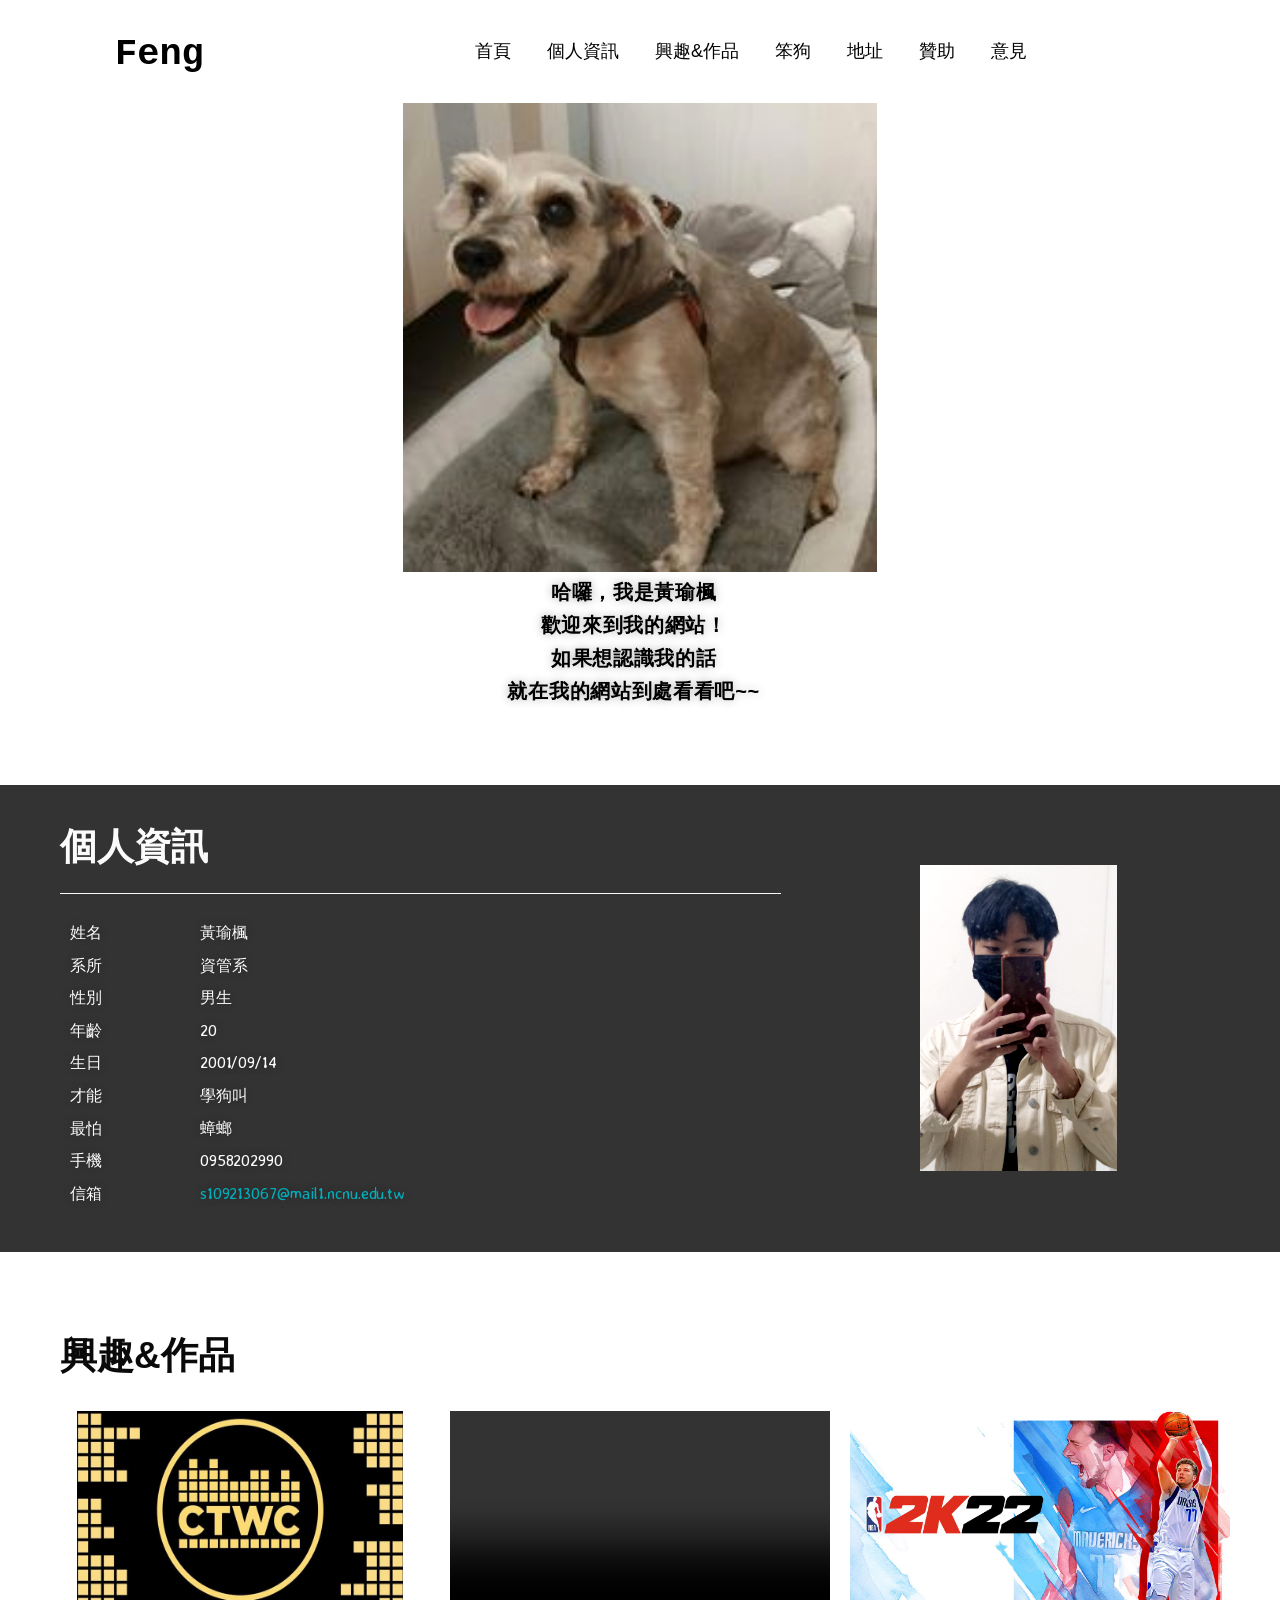
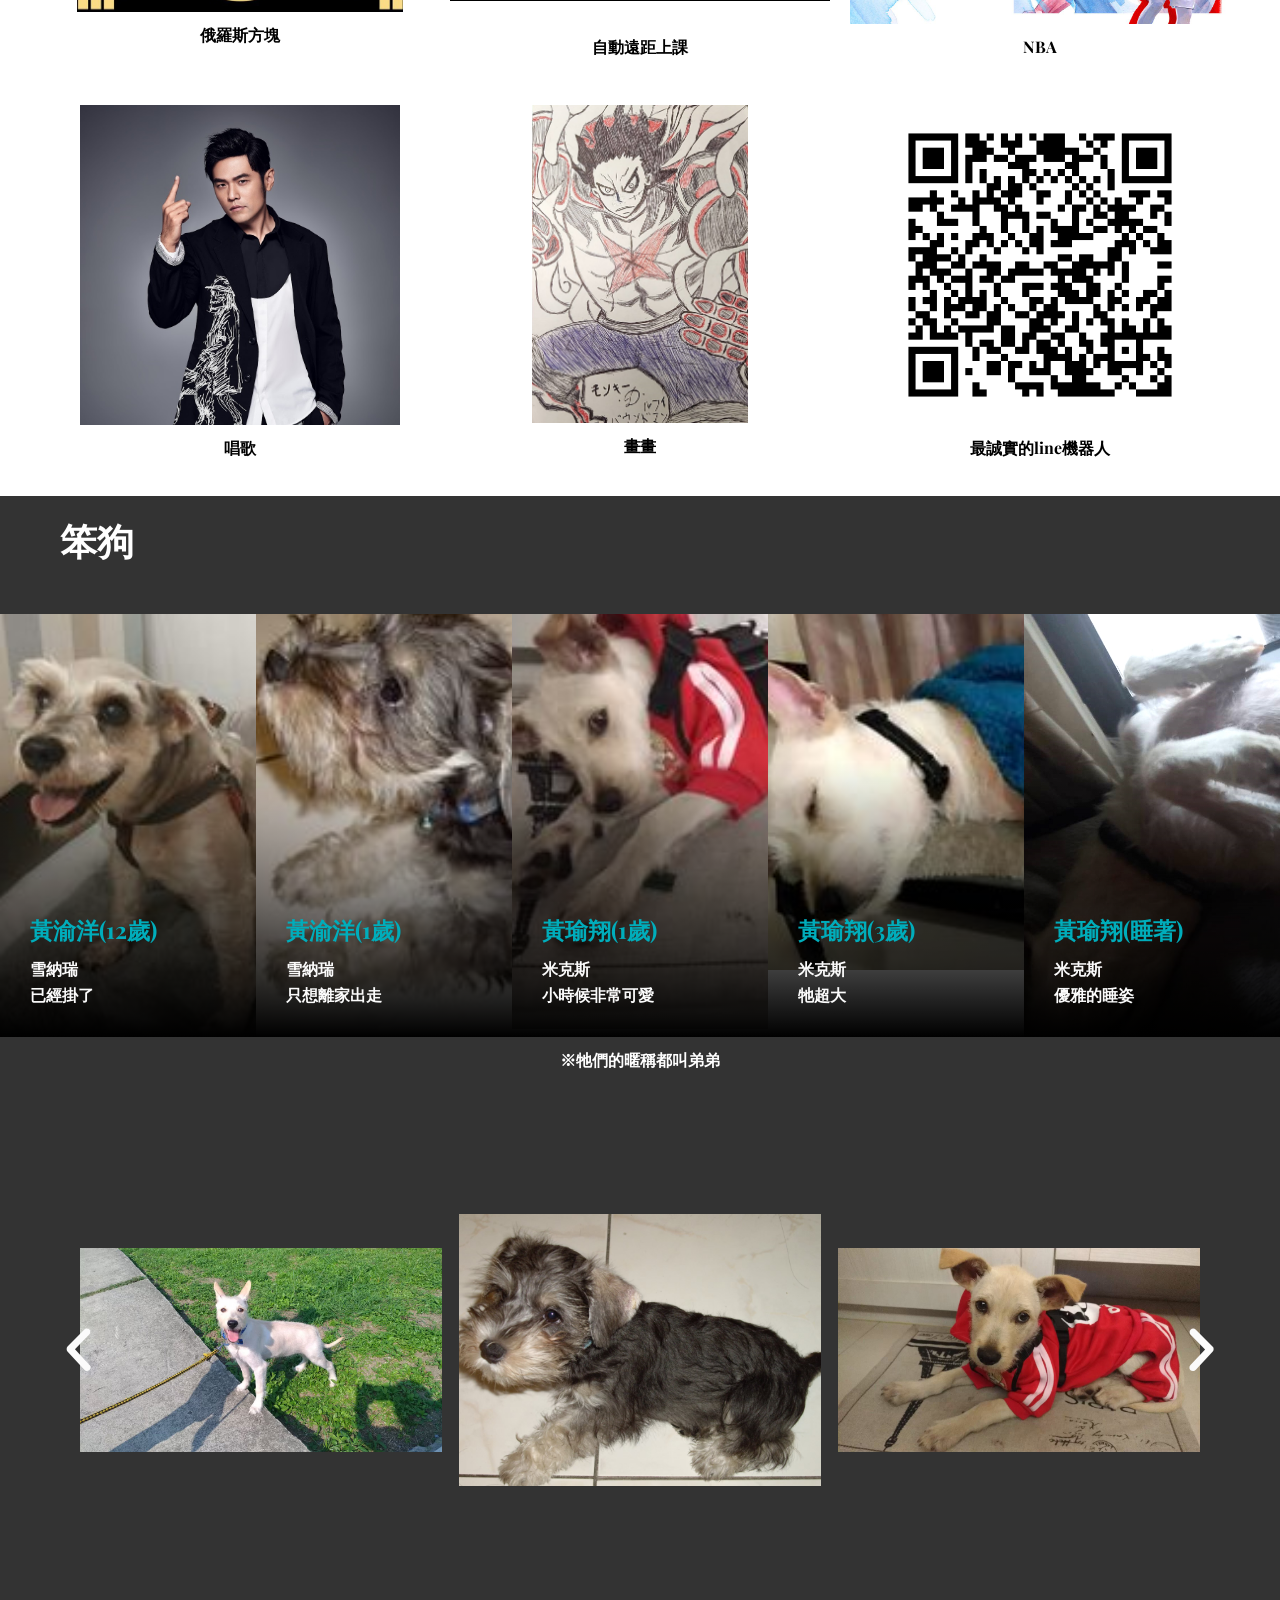
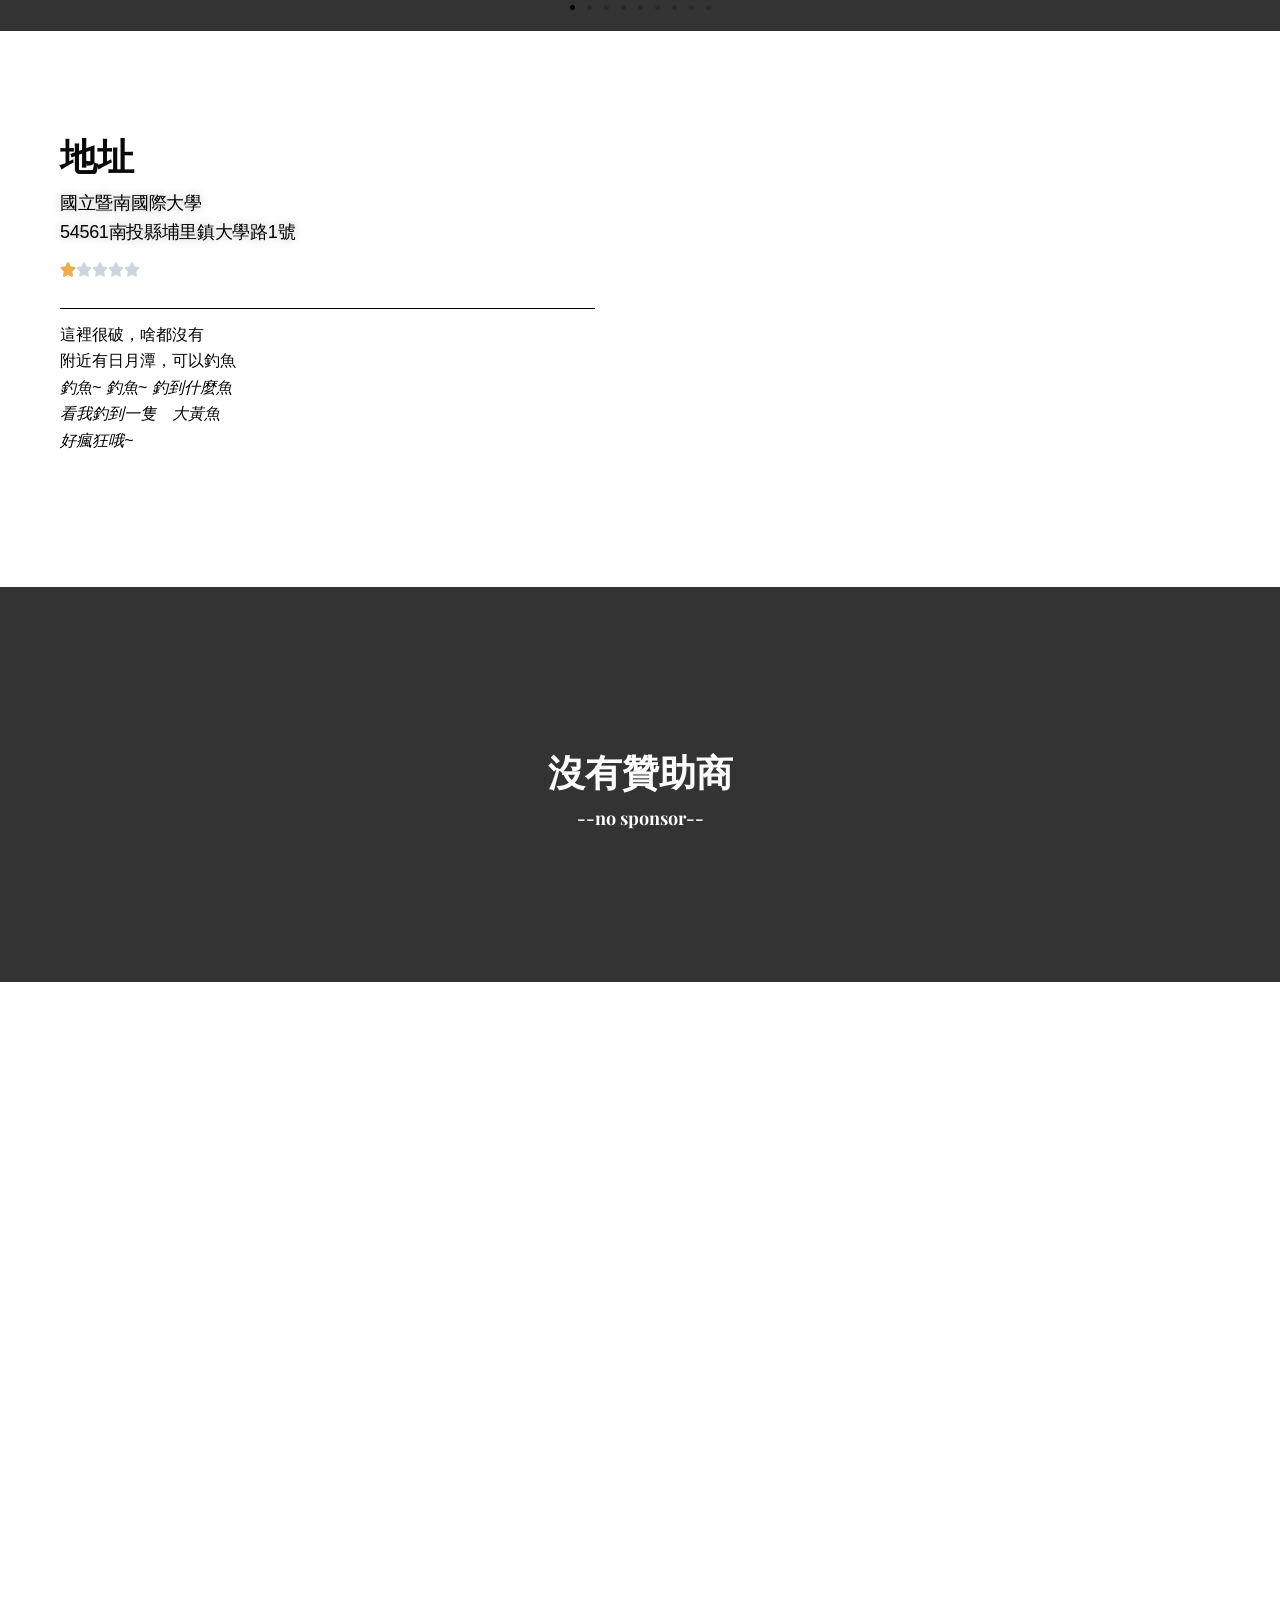
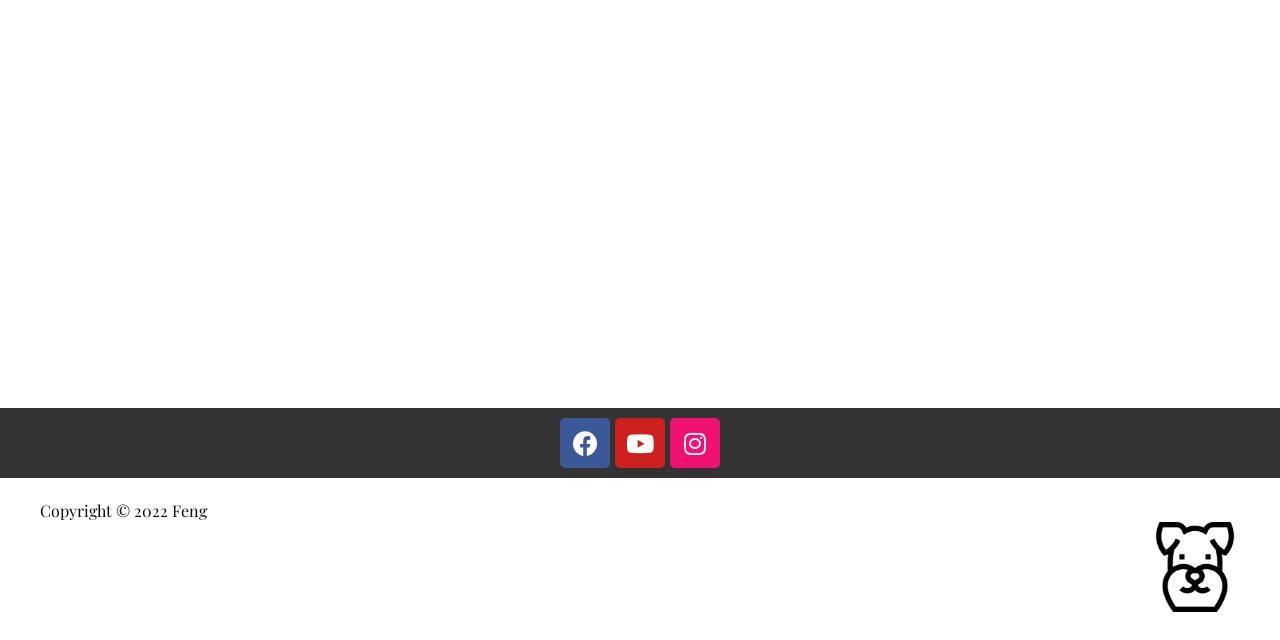
==== commit e5050e11: "fixAnimation" ====
--- a/index.html
+++ b/index.html
@@ -29,7 +29,7 @@
 	padding: 0 !important;
 }</style>
 	<link rel="stylesheet" id="astra-theme-css-css" href="https://johess123.github.io/wordpressProject/wp-content/themes/astra/assets/css/minified/frontend.min.css?ver=3.7.10" media="all">
-<style id="astra-theme-css-inline-css">html{font-size:100%;}a,.page-title{color:var(--ast-global-color-0);}a:hover,a:focus{color:var(--ast-global-color-1);}body,button,input,select,textarea,.ast-button,.ast-custom-button{font-family:'Playfair Display',serif;font-weight:400;font-size:16px;font-size:1rem;line-height:1.6;text-transform:none;}blockquote{color:var(--ast-global-color-3);}h1,.entry-content h1,.entry-content h1 a,h2,.entry-content h2,.entry-content h2 a,h3,.entry-content h3,.entry-content h3 a,h4,.entry-content h4,.entry-content h4 a,h5,.entry-content h5,.entry-content h5 a,h6,.entry-content h6,.entry-content h6 a,.site-title,.site-title a{font-family:'Playfair Display',serif;font-weight:700;text-transform:none;}.ast-site-identity .site-title a{color:#000000;}.site-title{font-size:35px;font-size:2.1875rem;display:none;}header .custom-logo-link img{max-width:300px;}.astra-logo-svg{width:300px;}.ast-archive-description .ast-archive-title{font-size:40px;font-size:2.5rem;}.site-header .site-description{font-size:15px;font-size:0.9375rem;display:none;}.entry-title{font-size:30px;font-size:1.875rem;}h1,.entry-content h1,.entry-content h1 a{font-size:42px;font-size:2.625rem;font-family:'Playfair Display',serif;text-transform:none;}h2,.entry-content h2,.entry-content h2 a{font-size:37px;font-size:2.3125rem;font-family:'Playfair Display',serif;text-transform:none;}h3,.entry-content h3,.entry-content h3 a{font-size:23px;font-size:1.4375rem;font-family:'Playfair Display',serif;text-transform:uppercase;}h4,.entry-content h4,.entry-content h4 a{font-size:18px;font-size:1.125rem;font-family:'Playfair Display',serif;text-transform:none;}h5,.entry-content h5,.entry-content h5 a{font-size:16px;font-size:1rem;font-family:'Playfair Display',serif;text-transform:none;}h6,.entry-content h6,.entry-content h6 a{font-size:15px;font-size:0.9375rem;font-family:'Playfair Display',serif;text-transform:none;}.ast-single-post .entry-title,.page-title{font-size:30px;font-size:1.875rem;}::selection{background-color:var(--ast-global-color-0);color:#ffffff;}body,h1,.entry-title a,.entry-content h1,.entry-content h1 a,h2,.entry-content h2,.entry-content h2 a,h3,.entry-content h3,.entry-content h3 a,h4,.entry-content h4,.entry-content h4 a,h5,.entry-content h5,.entry-content h5 a,h6,.entry-content h6,.entry-content h6 a{color:var(--ast-global-color-3);}.tagcloud a:hover,.tagcloud a:focus,.tagcloud a.current-item{color:#ffffff;border-color:var(--ast-global-color-0);background-color:var(--ast-global-color-0);}input:focus,input[type="text"]:focus,input[type="email"]:focus,input[type="url"]:focus,input[type="password"]:focus,input[type="reset"]:focus,input[type="search"]:focus,textarea:focus{border-color:var(--ast-global-color-0);}input[type="radio"]:checked,input[type=reset],input[type="checkbox"]:checked,input[type="checkbox"]:hover:checked,input[type="checkbox"]:focus:checked,input[type=range]::-webkit-slider-thumb{border-color:var(--ast-global-color-0);background-color:var(--ast-global-color-0);box-shadow:none;}.site-footer a:hover + .post-count,.site-footer a:focus + .post-count{background:var(--ast-global-color-0);border-color:var(--ast-global-color-0);}.single .nav-links .nav-previous,.single .nav-links .nav-next{color:var(--ast-global-color-0);}.entry-meta,.entry-meta *{line-height:1.45;color:var(--ast-global-color-0);}.entry-meta a:hover,.entry-meta a:hover *,.entry-meta a:focus,.entry-meta a:focus *,.page-links > .page-link,.page-links .page-link:hover,.post-navigation a:hover{color:var(--ast-global-color-1);}#cat option,.secondary .calendar_wrap thead a,.secondary .calendar_wrap thead a:visited{color:var(--ast-global-color-0);}.secondary .calendar_wrap #today,.ast-progress-val span{background:var(--ast-global-color-0);}.secondary a:hover + .post-count,.secondary a:focus + .post-count{background:var(--ast-global-color-0);border-color:var(--ast-global-color-0);}.calendar_wrap #today > a{color:#ffffff;}.page-links .page-link,.single .post-navigation a{color:var(--ast-global-color-0);}.widget-title{font-size:22px;font-size:1.375rem;color:var(--ast-global-color-3);}.ast-page-builder-template .hentry {margin: 0;}.ast-page-builder-template .site-content > .ast-container {max-width: 100%;padding: 0;}.ast-page-builder-template .site-content #primary {padding: 0;margin: 0;}.ast-page-builder-template .no-results {text-align: center;margin: 4em auto;}.ast-page-builder-template .ast-pagination {padding: 2em;}.ast-page-builder-template .entry-header.ast-no-title.ast-no-thumbnail {margin-top: 0;}.ast-page-builder-template .entry-header.ast-header-without-markup {margin-top: 0;margin-bottom: 0;}.ast-page-builder-template .entry-header.ast-no-title.ast-no-meta {margin-bottom: 0;}.ast-page-builder-template.single .post-navigation {padding-bottom: 2em;}.ast-page-builder-template.single-post .site-content > .ast-container {max-width: 100%;}.ast-page-builder-template .entry-header {margin-top: 4em;margin-left: auto;margin-right: auto;padding-left: 20px;padding-right: 20px;}.ast-page-builder-template .ast-archive-description {margin-top: 4em;margin-left: auto;margin-right: auto;padding-left: 20px;padding-right: 20px;}.single.ast-page-builder-template .entry-header {padding-left: 20px;padding-right: 20px;}.ast-page-builder-template.ast-no-sidebar .entry-content .alignwide {margin-left: 0;margin-right: 0;}@media (max-width:921px){#ast-desktop-header{display:none;}}@media (min-width:921px){#ast-mobile-header{display:none;}}.wp-block-buttons.aligncenter{justify-content:center;}@media (max-width:782px){.entry-content .wp-block-columns .wp-block-column{margin-left:0px;}}@media (max-width:921px){.ast-separate-container .ast-article-post,.ast-separate-container .ast-article-single{padding:1.5em 2.14em;}.ast-separate-container #primary,.ast-separate-container #secondary{padding:1.5em 0;}#primary,#secondary{padding:1.5em 0;margin:0;}.ast-left-sidebar #content > .ast-container{display:flex;flex-direction:column-reverse;width:100%;}.ast-author-box img.avatar{margin:20px 0 0 0;}}@media (min-width:922px){.ast-separate-container.ast-right-sidebar #primary,.ast-separate-container.ast-left-sidebar #primary{border:0;}.search-no-results.ast-separate-container #primary{margin-bottom:4em;}}.elementor-button-wrapper .elementor-button{border-style:solid;text-decoration:none;border-top-width:0;border-right-width:0;border-left-width:0;border-bottom-width:0;}body .elementor-button.elementor-size-sm,body .elementor-button.elementor-size-xs,body .elementor-button.elementor-size-md,body .elementor-button.elementor-size-lg,body .elementor-button.elementor-size-xl,body .elementor-button{border-radius:0px;padding-top:15px;padding-right:30px;padding-bottom:15px;padding-left:30px;}.elementor-button-wrapper .elementor-button{border-color:var(--ast-global-color-0);background-color:var(--ast-global-color-0);}.elementor-button-wrapper .elementor-button:hover,.elementor-button-wrapper .elementor-button:focus{color:var(--ast-global-color-5);background-color:var(--ast-global-color-0);border-color:var(--ast-global-color-0);}.wp-block-button .wp-block-button__link ,.elementor-button-wrapper .elementor-button,.elementor-button-wrapper .elementor-button:visited{color:var(--ast-global-color-5);}.elementor-button-wrapper .elementor-button{font-family:'Playfair Display',serif;font-weight:400;line-height:1;text-transform:capitalize;}body .elementor-button.elementor-size-sm,body .elementor-button.elementor-size-xs,body .elementor-button.elementor-size-md,body .elementor-button.elementor-size-lg,body .elementor-button.elementor-size-xl,body .elementor-button{font-size:15px;font-size:0.9375rem;}.wp-block-button .wp-block-button__link:hover,.wp-block-button .wp-block-button__link:focus{color:var(--ast-global-color-5);background-color:var(--ast-global-color-0);border-color:var(--ast-global-color-0);}.wp-block-button .wp-block-button__link{border-style:solid;border-top-width:0;border-right-width:0;border-left-width:0;border-bottom-width:0;border-color:var(--ast-global-color-0);background-color:var(--ast-global-color-0);color:var(--ast-global-color-5);font-family:'Playfair Display',serif;font-weight:400;line-height:1;text-transform:capitalize;font-size:15px;font-size:0.9375rem;border-radius:0px;}.wp-block-buttons .wp-block-button .wp-block-button__link{padding-top:15px;padding-right:30px;padding-bottom:15px;padding-left:30px;}.menu-toggle,button,.ast-button,.ast-custom-button,.button,input#submit,input[type="button"],input[type="submit"],input[type="reset"]{border-style:solid;border-top-width:0;border-right-width:0;border-left-width:0;border-bottom-width:0;color:var(--ast-global-color-5);border-color:var(--ast-global-color-0);background-color:var(--ast-global-color-0);border-radius:0px;padding-top:15px;padding-right:30px;padding-bottom:15px;padding-left:30px;font-family:'Playfair Display',serif;font-weight:400;font-size:15px;font-size:0.9375rem;line-height:1;text-transform:capitalize;}button:focus,.menu-toggle:hover,button:hover,.ast-button:hover,.ast-custom-button:hover .button:hover,.ast-custom-button:hover ,input[type=reset]:hover,input[type=reset]:focus,input#submit:hover,input#submit:focus,input[type="button"]:hover,input[type="button"]:focus,input[type="submit"]:hover,input[type="submit"]:focus{color:var(--ast-global-color-5);background-color:var(--ast-global-color-0);border-color:var(--ast-global-color-0);}@media (min-width:544px){.ast-container{max-width:100%;}}@media (max-width:544px){.ast-separate-container .ast-article-post,.ast-separate-container .ast-article-single,.ast-separate-container .comments-title,.ast-separate-container .ast-archive-description{padding:1.5em 1em;}.ast-separate-container #content .ast-container{padding-left:0.54em;padding-right:0.54em;}.ast-separate-container .ast-comment-list li.depth-1{padding:1.5em 1em;margin-bottom:1.5em;}.ast-separate-container .ast-comment-list .bypostauthor{padding:.5em;}.ast-search-menu-icon.ast-dropdown-active .search-field{width:170px;}}@media (max-width:921px){.ast-mobile-header-stack .main-header-bar .ast-search-menu-icon{display:inline-block;}.ast-header-break-point.ast-header-custom-item-outside .ast-mobile-header-stack .main-header-bar .ast-search-icon{margin:0;}.ast-comment-avatar-wrap img{max-width:2.5em;}.ast-separate-container .ast-comment-list li.depth-1{padding:1.5em 2.14em;}.ast-separate-container .comment-respond{padding:2em 2.14em;}.ast-comment-meta{padding:0 1.8888em 1.3333em;}}body,.ast-separate-container{background-color:var(--ast-global-color-4);;background-image:none;;}.ast-no-sidebar.ast-separate-container .entry-content .alignfull {margin-left: -6.67em;margin-right: -6.67em;width: auto;}@media (max-width: 1200px) {.ast-no-sidebar.ast-separate-container .entry-content .alignfull {margin-left: -2.4em;margin-right: -2.4em;}}@media (max-width: 768px) {.ast-no-sidebar.ast-separate-container .entry-content .alignfull {margin-left: -2.14em;margin-right: -2.14em;}}@media (max-width: 544px) {.ast-no-sidebar.ast-separate-container .entry-content .alignfull {margin-left: -1em;margin-right: -1em;}}.ast-no-sidebar.ast-separate-container .entry-content .alignwide {margin-left: -20px;margin-right: -20px;}.ast-no-sidebar.ast-separate-container .entry-content .wp-block-column .alignfull,.ast-no-sidebar.ast-separate-container .entry-content .wp-block-column .alignwide {margin-left: auto;margin-right: auto;width: 100%;}@media (max-width:921px){.site-title{display:none;}.ast-archive-description .ast-archive-title{font-size:40px;}.site-header .site-description{display:none;}.entry-title{font-size:30px;}h1,.entry-content h1,.entry-content h1 a{font-size:35px;}h2,.entry-content h2,.entry-content h2 a{font-size:30px;}h3,.entry-content h3,.entry-content h3 a{font-size:23px;}h4,.entry-content h4,.entry-content h4 a{font-size:16px;font-size:1rem;}h5,.entry-content h5,.entry-content h5 a{font-size:16px;font-size:1rem;}h6,.entry-content h6,.entry-content h6 a{font-size:15px;font-size:0.9375rem;}.ast-single-post .entry-title,.page-title{font-size:30px;}}@media (max-width:544px){.site-title{display:none;}.ast-archive-description .ast-archive-title{font-size:40px;}.site-header .site-description{display:none;}.entry-title{font-size:30px;}h1,.entry-content h1,.entry-content h1 a{font-size:35px;}h2,.entry-content h2,.entry-content h2 a{font-size:30px;}h3,.entry-content h3,.entry-content h3 a{font-size:23px;}h4,.entry-content h4,.entry-content h4 a{font-size:16px;font-size:1rem;}h5,.entry-content h5,.entry-content h5 a{font-size:16px;font-size:1rem;}h6,.entry-content h6,.entry-content h6 a{font-size:15px;font-size:0.9375rem;}.ast-single-post .entry-title,.page-title{font-size:30px;}}@media (max-width:921px){html{font-size:91.2%;}}@media (max-width:544px){html{font-size:91.2%;}}@media (min-width:922px){.ast-container{max-width:1240px;}}@font-face {font-family: "Astra";src: url(https://johess123.github.io/wordpressProject/wp-content/themes/astra/assets/fonts/astra.woff) format("woff"),url(https://johess123.github.io/wordpressProject/wp-content/themes/astra/assets/fonts/astra.ttf) format("truetype"),url(https://johess123.github.io/wordpressProject/wp-content/themes/astra/assets/fonts/astra.svg#astra) format("svg");font-weight: normal;font-style: normal;font-display: fallback;}@media (min-width:922px){.main-header-menu .sub-menu .menu-item.ast-left-align-sub-menu:hover > .sub-menu,.main-header-menu .sub-menu .menu-item.ast-left-align-sub-menu.focus > .sub-menu{margin-left:-2px;}}.astra-icon-down_arrow::after {content: "\e900";font-family: Astra;}.astra-icon-close::after {content: "\e5cd";font-family: Astra;}.astra-icon-drag_handle::after {content: "\e25d";font-family: Astra;}.astra-icon-format_align_justify::after {content: "\e235";font-family: Astra;}.astra-icon-menu::after {content: "\e5d2";font-family: Astra;}.astra-icon-reorder::after {content: "\e8fe";font-family: Astra;}.astra-icon-search::after {content: "\e8b6";font-family: Astra;}.astra-icon-zoom_in::after {content: "\e56b";font-family: Astra;}.astra-icon-check-circle::after {content: "\e901";font-family: Astra;}.astra-icon-shopping-cart::after {content: "\f07a";font-family: Astra;}.astra-icon-shopping-bag::after {content: "\f290";font-family: Astra;}.astra-icon-shopping-basket::after {content: "\f291";font-family: Astra;}.astra-icon-circle-o::after {content: "\e903";font-family: Astra;}.astra-icon-certificate::after {content: "\e902";font-family: Astra;}blockquote {padding: 1.2em;}:root .has-ast-global-color-0-color{color:var(--ast-global-color-0);}:root .has-ast-global-color-0-background-color{background-color:var(--ast-global-color-0);}:root .wp-block-button .has-ast-global-color-0-color{color:var(--ast-global-color-0);}:root .wp-block-button .has-ast-global-color-0-background-color{background-color:var(--ast-global-color-0);}:root .has-ast-global-color-1-color{color:var(--ast-global-color-1);}:root .has-ast-global-color-1-background-color{background-color:var(--ast-global-color-1);}:root .wp-block-button .has-ast-global-color-1-color{color:var(--ast-global-color-1);}:root .wp-block-button .has-ast-global-color-1-background-color{background-color:var(--ast-global-color-1);}:root .has-ast-global-color-2-color{color:var(--ast-global-color-2);}:root .has-ast-global-color-2-background-color{background-color:var(--ast-global-color-2);}:root .wp-block-button .has-ast-global-color-2-color{color:var(--ast-global-color-2);}:root .wp-block-button .has-ast-global-color-2-background-color{background-color:var(--ast-global-color-2);}:root .has-ast-global-color-3-color{color:var(--ast-global-color-3);}:root .has-ast-global-color-3-background-color{background-color:var(--ast-global-color-3);}:root .wp-block-button .has-ast-global-color-3-color{color:var(--ast-global-color-3);}:root .wp-block-button .has-ast-global-color-3-background-color{background-color:var(--ast-global-color-3);}:root .has-ast-global-color-4-color{color:var(--ast-global-color-4);}:root .has-ast-global-color-4-background-color{background-color:var(--ast-global-color-4);}:root .wp-block-button .has-ast-global-color-4-color{color:var(--ast-global-color-4);}:root .wp-block-button .has-ast-global-color-4-background-color{background-color:var(--ast-global-color-4);}:root .has-ast-global-color-5-color{color:var(--ast-global-color-5);}:root .has-ast-global-color-5-background-color{background-color:var(--ast-global-color-5);}:root .wp-block-button .has-ast-global-color-5-color{color:var(--ast-global-color-5);}:root .wp-block-button .has-ast-global-color-5-background-color{background-color:var(--ast-global-color-5);}:root .has-ast-global-color-6-color{color:var(--ast-global-color-6);}:root .has-ast-global-color-6-background-color{background-color:var(--ast-global-color-6);}:root .wp-block-button .has-ast-global-color-6-color{color:var(--ast-global-color-6);}:root .wp-block-button .has-ast-global-color-6-background-color{background-color:var(--ast-global-color-6);}:root .has-ast-global-color-7-color{color:var(--ast-global-color-7);}:root .has-ast-global-color-7-background-color{background-color:var(--ast-global-color-7);}:root .wp-block-button .has-ast-global-color-7-color{color:var(--ast-global-color-7);}:root .wp-block-button .has-ast-global-color-7-background-color{background-color:var(--ast-global-color-7);}:root .has-ast-global-color-8-color{color:var(--ast-global-color-8);}:root .has-ast-global-color-8-background-color{background-color:var(--ast-global-color-8);}:root .wp-block-button .has-ast-global-color-8-color{color:var(--ast-global-color-8);}:root .wp-block-button .has-ast-global-color-8-background-color{background-color:var(--ast-global-color-8);}:root{--ast-global-color-0:#00adbb;--ast-global-color-1:#000000;--ast-global-color-2:#0a0a0a;--ast-global-color-3:#000000;--ast-global-color-4:#fbfbfb;--ast-global-color-5:#ffffff;--ast-global-color-6:#4dc6d0;--ast-global-color-7:#FBFCFF;--ast-global-color-8:#BFD1FF;}.ast-breadcrumbs .trail-browse,.ast-breadcrumbs .trail-items,.ast-breadcrumbs .trail-items li{display:inline-block;margin:0;padding:0;border:none;background:inherit;text-indent:0;}.ast-breadcrumbs .trail-browse{font-size:inherit;font-style:inherit;font-weight:inherit;color:inherit;}.ast-breadcrumbs .trail-items{list-style:none;}.trail-items li::after{padding:0 0.3em;content:"\00bb";}.trail-items li:last-of-type::after{display:none;}h1,.entry-content h1,h2,.entry-content h2,h3,.entry-content h3,h4,.entry-content h4,h5,.entry-content h5,h6,.entry-content h6{color:var(--ast-global-color-2);}@media (max-width:921px){.ast-builder-grid-row-container.ast-builder-grid-row-tablet-3-firstrow .ast-builder-grid-row > *:first-child,.ast-builder-grid-row-container.ast-builder-grid-row-tablet-3-lastrow .ast-builder-grid-row > *:last-child{grid-column:1 / -1;}}@media (max-width:544px){.ast-builder-grid-row-container.ast-builder-grid-row-mobile-3-firstrow .ast-builder-grid-row > *:first-child,.ast-builder-grid-row-container.ast-builder-grid-row-mobile-3-lastrow .ast-builder-grid-row > *:last-child{grid-column:1 / -1;}}[data-section*="section-hb-button-"] .menu-link{display:none;}@media (max-width:921px){.ast-header-button-1[data-section*="section-hb-button-"] .ast-builder-button-wrap .ast-custom-button{margin-top:5px;margin-bottom:15px;margin-left:20px;}}.ast-header-button-1[data-section="section-hb-button-1"]{display:flex;}@media (max-width:921px){.ast-header-break-point .ast-header-button-1[data-section="section-hb-button-1"]{display:none;}}@media (max-width:544px){.ast-header-break-point .ast-header-button-1[data-section="section-hb-button-1"]{display:none;}}.ast-builder-menu-1{font-family:Arial,Helvetica,Verdana,sans-serif;font-weight:normal;}.ast-builder-menu-1 .menu-item > .menu-link{font-size:18px;font-size:1.125rem;color:var(--ast-global-color-1);}.ast-builder-menu-1 .menu-item > .ast-menu-toggle{color:var(--ast-global-color-1);}.ast-builder-menu-1 .menu-item:hover > .menu-link,.ast-builder-menu-1 .inline-on-mobile .menu-item:hover > .ast-menu-toggle{color:var(--ast-global-color-0);}.ast-builder-menu-1 .menu-item:hover > .ast-menu-toggle{color:var(--ast-global-color-0);}.ast-builder-menu-1 .menu-item.current-menu-item > .menu-link,.ast-builder-menu-1 .inline-on-mobile .menu-item.current-menu-item > .ast-menu-toggle,.ast-builder-menu-1 .current-menu-ancestor > .menu-link{color:var(--ast-global-color-0);}.ast-builder-menu-1 .menu-item.current-menu-item > .ast-menu-toggle{color:var(--ast-global-color-0);}.ast-builder-menu-1 .sub-menu,.ast-builder-menu-1 .inline-on-mobile .sub-menu{border-top-width:1px;border-bottom-width:1px;border-right-width:1px;border-left-width:1px;border-color:#eaeaea;border-style:solid;width:1287px;border-radius:0px;}.ast-builder-menu-1 .main-header-menu > .menu-item > .sub-menu,.ast-builder-menu-1 .main-header-menu > .menu-item > .astra-full-megamenu-wrapper{margin-top:0px;}.ast-desktop .ast-builder-menu-1 .main-header-menu > .menu-item > .sub-menu:before,.ast-desktop .ast-builder-menu-1 .main-header-menu > .menu-item > .astra-full-megamenu-wrapper:before{height:calc( 0px + 5px );}.ast-builder-menu-1 .main-header-menu,.ast-header-break-point .ast-builder-menu-1 .main-header-menu{margin-right:200px;}.ast-desktop .ast-builder-menu-1 .menu-item .sub-menu .menu-link{border-style:none;}@media (max-width:921px){.ast-header-break-point .ast-builder-menu-1 .menu-item.menu-item-has-children > .ast-menu-toggle{top:0;}.ast-builder-menu-1 .menu-item-has-children > .menu-link:after{content:unset;}}@media (max-width:544px){.ast-header-break-point .ast-builder-menu-1 .menu-item.menu-item-has-children > .ast-menu-toggle{top:0;}}.ast-builder-menu-1{display:flex;}@media (max-width:921px){.ast-header-break-point .ast-builder-menu-1{display:flex;}}@media (max-width:544px){.ast-header-break-point .ast-builder-menu-1{display:flex;}}.ast-desktop .ast-menu-hover-style-underline > .menu-item > .menu-link:before,.ast-desktop .ast-menu-hover-style-overline > .menu-item > .menu-link:before {content: "";position: absolute;width: 100%;right: 50%;height: 1px;background-color: transparent;transform: scale(0,0) translate(-50%,0);transition: transform .3s ease-in-out,color .0s ease-in-out;}.ast-desktop .ast-menu-hover-style-underline > .menu-item:hover > .menu-link:before,.ast-desktop .ast-menu-hover-style-overline > .menu-item:hover > .menu-link:before {width: calc(100% - 1.2em);background-color: currentColor;transform: scale(1,1) translate(50%,0);}.ast-desktop .ast-menu-hover-style-underline > .menu-item > .menu-link:before {bottom: 0;}.ast-desktop .ast-menu-hover-style-overline > .menu-item > .menu-link:before {top: 0;}.ast-desktop .ast-menu-hover-style-zoom > .menu-item > .menu-link:hover {transition: all .3s ease;transform: scale(1.2);}.ast-builder-html-element img.alignnone{display:inline-block;}.ast-builder-html-element p:first-child{margin-top:0;}.ast-builder-html-element p:last-child{margin-bottom:0;}.ast-header-break-point .main-header-bar .ast-builder-html-element{line-height:1.85714285714286;}.ast-header-html-1 .ast-builder-html-element{font-size:15px;font-size:0.9375rem;}.ast-header-html-1{font-size:15px;font-size:0.9375rem;}.ast-header-html-1{display:flex;}@media (max-width:921px){.ast-header-break-point .ast-header-html-1{display:flex;}}@media (max-width:544px){.ast-header-break-point .ast-header-html-1{display:flex;}}.ast-footer-copyright{text-align:left;}.ast-footer-copyright {color:var(--ast-global-color-2);}@media (max-width:921px){.ast-footer-copyright{text-align:right;}}@media (max-width:544px){.ast-footer-copyright{text-align:center;}}.ast-footer-copyright.ast-builder-layout-element{display:flex;}@media (max-width:921px){.ast-header-break-point .ast-footer-copyright.ast-builder-layout-element{display:flex;}}@media (max-width:544px){.ast-header-break-point .ast-footer-copyright.ast-builder-layout-element{display:flex;}}.site-above-footer-wrap{padding-top:20px;padding-bottom:20px;}.site-above-footer-wrap[data-section="section-above-footer-builder"]{min-height:60px;}.site-above-footer-wrap[data-section="section-above-footer-builder"] .ast-builder-grid-row{max-width:1200px;margin-left:auto;margin-right:auto;}.site-above-footer-wrap[data-section="section-above-footer-builder"] .ast-builder-grid-row,.site-above-footer-wrap[data-section="section-above-footer-builder"] .site-footer-section{align-items:flex-start;}.site-above-footer-wrap[data-section="section-above-footer-builder"].ast-footer-row-inline .site-footer-section{display:flex;margin-bottom:0;}.ast-builder-grid-row-2-equal .ast-builder-grid-row{grid-template-columns:repeat( 2,1fr );}@media (max-width:921px){.site-above-footer-wrap[data-section="section-above-footer-builder"].ast-footer-row-tablet-inline .site-footer-section{display:flex;margin-bottom:0;}.site-above-footer-wrap[data-section="section-above-footer-builder"].ast-footer-row-tablet-stack .site-footer-section{display:block;margin-bottom:10px;}.ast-builder-grid-row-container.ast-builder-grid-row-tablet-2-equal .ast-builder-grid-row{grid-template-columns:repeat( 2,1fr );}}@media (max-width:544px){.site-above-footer-wrap[data-section="section-above-footer-builder"].ast-footer-row-mobile-inline .site-footer-section{display:flex;margin-bottom:0;}.site-above-footer-wrap[data-section="section-above-footer-builder"].ast-footer-row-mobile-stack .site-footer-section{display:block;margin-bottom:10px;}.ast-builder-grid-row-container.ast-builder-grid-row-mobile-full .ast-builder-grid-row{grid-template-columns:1fr;}}.site-above-footer-wrap[data-section="section-above-footer-builder"]{display:grid;}@media (max-width:921px){.ast-header-break-point .site-above-footer-wrap[data-section="section-above-footer-builder"]{display:grid;}}@media (max-width:544px){.ast-header-break-point .site-above-footer-wrap[data-section="section-above-footer-builder"]{display:grid;}}.footer-widget-area[data-section="sidebar-widgets-footer-widget-1"] .footer-widget-area-inner{text-align:center;}@media (max-width:921px){.footer-widget-area[data-section="sidebar-widgets-footer-widget-1"] .footer-widget-area-inner{text-align:center;}}@media (max-width:544px){.footer-widget-area[data-section="sidebar-widgets-footer-widget-1"] .footer-widget-area-inner{text-align:center;}}.footer-widget-area[data-section="sidebar-widgets-footer-widget-1"]{display:block;}@media (max-width:921px){.ast-header-break-point .footer-widget-area[data-section="sidebar-widgets-footer-widget-1"]{display:block;}}@media (max-width:544px){.ast-header-break-point .footer-widget-area[data-section="sidebar-widgets-footer-widget-1"]{display:block;}}.elementor-widget-heading .elementor-heading-title{margin:0;}.elementor-post.elementor-grid-item.hentry{margin-bottom:0;}.woocommerce div.product .elementor-element.elementor-products-grid .related.products ul.products li.product,.elementor-element .elementor-wc-products .woocommerce[class*='columns-'] ul.products li.product{width:auto;margin:0;float:none;}.ast-left-sidebar .elementor-section.elementor-section-stretched,.ast-right-sidebar .elementor-section.elementor-section-stretched{max-width:100%;left:0 !important;}.elementor-template-full-width .ast-container{display:block;}@media (max-width:544px){.elementor-element .elementor-wc-products .woocommerce[class*="columns-"] ul.products li.product{width:auto;margin:0;}.elementor-element .woocommerce .woocommerce-result-count{float:none;}}.ast-header-break-point .main-header-bar{border-bottom-width:0px;}@media (min-width:922px){.main-header-bar{border-bottom-width:0px;}}.ast-flex{-webkit-align-content:center;-ms-flex-line-pack:center;align-content:center;-webkit-box-align:center;-webkit-align-items:center;-moz-box-align:center;-ms-flex-align:center;align-items:center;}.main-header-bar{padding:1em 0;}.ast-site-identity{padding:0;}.header-main-layout-1 .ast-flex.main-header-container, .header-main-layout-3 .ast-flex.main-header-container{-webkit-align-content:center;-ms-flex-line-pack:center;align-content:center;-webkit-box-align:center;-webkit-align-items:center;-moz-box-align:center;-ms-flex-align:center;align-items:center;}.header-main-layout-1 .ast-flex.main-header-container, .header-main-layout-3 .ast-flex.main-header-container{-webkit-align-content:center;-ms-flex-line-pack:center;align-content:center;-webkit-box-align:center;-webkit-align-items:center;-moz-box-align:center;-ms-flex-align:center;align-items:center;}.main-header-menu .sub-menu .menu-item.menu-item-has-children > .menu-link:after{position:absolute;right:1em;top:50%;transform:translate(0,-50%) rotate(270deg);}.ast-header-break-point .main-header-bar .main-header-bar-navigation .page_item_has_children > .ast-menu-toggle::before, .ast-header-break-point .main-header-bar .main-header-bar-navigation .menu-item-has-children > .ast-menu-toggle::before, .ast-mobile-popup-drawer .main-header-bar-navigation .menu-item-has-children>.ast-menu-toggle::before, .ast-header-break-point .ast-mobile-header-wrap .main-header-bar-navigation .menu-item-has-children > .ast-menu-toggle::before{font-weight:bold;content:"\e900";font-family:Astra;text-decoration:inherit;display:inline-block;}.ast-header-break-point .main-navigation ul.sub-menu .menu-item .menu-link:before{content:"\e900";font-family:Astra;font-size:.65em;text-decoration:inherit;display:inline-block;transform:translate(0, -2px) rotateZ(270deg);margin-right:5px;}.widget_search .search-form:after{font-family:Astra;font-size:1.2em;font-weight:normal;content:"\e8b6";position:absolute;top:50%;right:15px;transform:translate(0, -50%);}.astra-search-icon::before{content:"\e8b6";font-family:Astra;font-style:normal;font-weight:normal;text-decoration:inherit;text-align:center;-webkit-font-smoothing:antialiased;-moz-osx-font-smoothing:grayscale;z-index:3;}.main-header-bar .main-header-bar-navigation .page_item_has_children > a:after, .main-header-bar .main-header-bar-navigation .menu-item-has-children > a:after, .site-header-focus-item .main-header-bar-navigation .menu-item-has-children > .menu-link:after{content:"\e900";display:inline-block;font-family:Astra;font-size:.6rem;font-weight:bold;text-rendering:auto;-webkit-font-smoothing:antialiased;-moz-osx-font-smoothing:grayscale;margin-left:10px;line-height:normal;}.ast-mobile-popup-drawer .main-header-bar-navigation .ast-submenu-expanded>.ast-menu-toggle::before{transform:rotateX(180deg);}.ast-header-break-point .main-header-bar-navigation .menu-item-has-children > .menu-link:after{display:none;}.ast-separate-container .blog-layout-1, .ast-separate-container .blog-layout-2, .ast-separate-container .blog-layout-3{background-color:transparent;background-image:none;}.ast-separate-container .ast-article-post{background-color:var(--ast-global-color-5);;background-image:none;;}.ast-separate-container .ast-article-single:not(.ast-related-post), .ast-separate-container .comments-area .comment-respond,.ast-separate-container .comments-area .ast-comment-list li, .ast-separate-container .ast-woocommerce-container, .ast-separate-container .error-404, .ast-separate-container .no-results, .single.ast-separate-container .ast-author-meta, .ast-separate-container .related-posts-title-wrapper, .ast-separate-container.ast-two-container #secondary .widget,.ast-separate-container .comments-count-wrapper, .ast-box-layout.ast-plain-container .site-content,.ast-padded-layout.ast-plain-container .site-content, .ast-separate-container .comments-area .comments-title{background-color:var(--ast-global-color-5);;background-image:none;;}.ast-mobile-header-content > *,.ast-desktop-header-content > * {padding: 10px 0;height: auto;}.ast-mobile-header-content > *:first-child,.ast-desktop-header-content > *:first-child {padding-top: 10px;}.ast-mobile-header-content > .ast-builder-menu,.ast-desktop-header-content > .ast-builder-menu {padding-top: 0;}.ast-mobile-header-content > *:last-child,.ast-desktop-header-content > *:last-child {padding-bottom: 0;}.ast-mobile-header-content .ast-search-menu-icon.ast-inline-search label,.ast-desktop-header-content .ast-search-menu-icon.ast-inline-search label {width: 100%;}.ast-desktop-header-content .main-header-bar-navigation .ast-submenu-expanded > .ast-menu-toggle::before {transform: rotateX(180deg);}#ast-desktop-header .ast-desktop-header-content,.ast-mobile-header-content .ast-search-icon,.ast-desktop-header-content .ast-search-icon,.ast-mobile-header-wrap .ast-mobile-header-content,.ast-main-header-nav-open.ast-popup-nav-open .ast-mobile-header-wrap .ast-mobile-header-content,.ast-main-header-nav-open.ast-popup-nav-open .ast-desktop-header-content {display: none;}.ast-main-header-nav-open.ast-header-break-point #ast-desktop-header .ast-desktop-header-content,.ast-main-header-nav-open.ast-header-break-point .ast-mobile-header-wrap .ast-mobile-header-content {display: block;}.ast-desktop .ast-desktop-header-content .astra-menu-animation-slide-up > .menu-item > .sub-menu,.ast-desktop .ast-desktop-header-content .astra-menu-animation-slide-up > .menu-item .menu-item > .sub-menu,.ast-desktop .ast-desktop-header-content .astra-menu-animation-slide-down > .menu-item > .sub-menu,.ast-desktop .ast-desktop-header-content .astra-menu-animation-slide-down > .menu-item .menu-item > .sub-menu,.ast-desktop .ast-desktop-header-content .astra-menu-animation-fade > .menu-item > .sub-menu,.ast-desktop .ast-desktop-header-content .astra-menu-animation-fade > .menu-item .menu-item > .sub-menu {opacity: 1;visibility: visible;}.ast-hfb-header.ast-default-menu-enable.ast-header-break-point .ast-mobile-header-wrap .ast-mobile-header-content .main-header-bar-navigation {width: unset;margin: unset;}.ast-mobile-header-content.content-align-flex-end .main-header-bar-navigation .menu-item-has-children > .ast-menu-toggle,.ast-desktop-header-content.content-align-flex-end .main-header-bar-navigation .menu-item-has-children > .ast-menu-toggle {left: calc( 20px - 0.907em);}.ast-mobile-header-content .ast-search-menu-icon,.ast-mobile-header-content .ast-search-menu-icon.slide-search,.ast-desktop-header-content .ast-search-menu-icon,.ast-desktop-header-content .ast-search-menu-icon.slide-search {width: 100%;position: relative;display: block;right: auto;transform: none;}.ast-mobile-header-content .ast-search-menu-icon.slide-search .search-form,.ast-mobile-header-content .ast-search-menu-icon .search-form,.ast-desktop-header-content .ast-search-menu-icon.slide-search .search-form,.ast-desktop-header-content .ast-search-menu-icon .search-form {right: 0;visibility: visible;opacity: 1;position: relative;top: auto;transform: none;padding: 0;display: block;overflow: hidden;}.ast-mobile-header-content .ast-search-menu-icon.ast-inline-search .search-field,.ast-mobile-header-content .ast-search-menu-icon .search-field,.ast-desktop-header-content .ast-search-menu-icon.ast-inline-search .search-field,.ast-desktop-header-content .ast-search-menu-icon .search-field {width: 100%;padding-right: 5.5em;}.ast-mobile-header-content .ast-search-menu-icon .search-submit,.ast-desktop-header-content .ast-search-menu-icon .search-submit {display: block;position: absolute;height: 100%;top: 0;right: 0;padding: 0 1em;border-radius: 0;}.ast-hfb-header.ast-default-menu-enable.ast-header-break-point .ast-mobile-header-wrap .ast-mobile-header-content .main-header-bar-navigation ul .sub-menu .menu-link {padding-left: 30px;}.ast-hfb-header.ast-default-menu-enable.ast-header-break-point .ast-mobile-header-wrap .ast-mobile-header-content .main-header-bar-navigation .sub-menu .menu-item .menu-item .menu-link {padding-left: 40px;}.ast-mobile-popup-drawer.active .ast-mobile-popup-inner{background-color:#f9f9f9;;}.ast-mobile-header-wrap .ast-mobile-header-content, .ast-desktop-header-content{background-color:#f9f9f9;;}.ast-mobile-popup-content > *, .ast-mobile-header-content > *, .ast-desktop-popup-content > *, .ast-desktop-header-content > *{padding-top:0px;padding-bottom:0px;}.content-align-flex-start .ast-builder-layout-element{justify-content:flex-start;}.content-align-flex-start .main-header-menu{text-align:left;}.ast-mobile-popup-drawer.active .menu-toggle-close{color:#3a3a3a;}.ast-mobile-header-wrap .ast-primary-header-bar,.ast-primary-header-bar .site-primary-header-wrap{min-height:70px;}.ast-desktop .ast-primary-header-bar .main-header-menu > .menu-item{line-height:70px;}#masthead .ast-container,.site-header-focus-item + .ast-breadcrumbs-wrapper{max-width:100%;padding-left:35px;padding-right:35px;}@media (max-width:921px){#masthead .ast-mobile-header-wrap .ast-primary-header-bar,#masthead .ast-mobile-header-wrap .ast-below-header-bar{padding-left:20px;padding-right:20px;}}.ast-header-break-point .ast-primary-header-bar{border-bottom-width:0px;border-bottom-color:#eaeaea;border-bottom-style:solid;}@media (min-width:922px){.ast-primary-header-bar{border-bottom-width:0px;border-bottom-color:#eaeaea;border-bottom-style:solid;}}.ast-primary-header-bar{background-color:var(--ast-global-color-5);;background-image:none;;}.ast-primary-header-bar{display:block;}@media (max-width:921px){.ast-header-break-point .ast-primary-header-bar{display:grid;}}@media (max-width:544px){.ast-header-break-point .ast-primary-header-bar{display:grid;}}[data-section="section-header-mobile-trigger"] .ast-button-wrap .ast-mobile-menu-trigger-fill{color:var(--ast-global-color-4);border:none;background:var(--ast-global-color-0);border-radius:2px;}[data-section="section-header-mobile-trigger"] .ast-button-wrap .mobile-menu-toggle-icon .ast-mobile-svg{width:20px;height:20px;fill:var(--ast-global-color-4);}[data-section="section-header-mobile-trigger"] .ast-button-wrap .mobile-menu-wrap .mobile-menu{color:var(--ast-global-color-4);}:root{--e-global-color-astglobalcolor0:#00adbb;--e-global-color-astglobalcolor1:#000000;--e-global-color-astglobalcolor2:#0a0a0a;--e-global-color-astglobalcolor3:#000000;--e-global-color-astglobalcolor4:#fbfbfb;--e-global-color-astglobalcolor5:#ffffff;--e-global-color-astglobalcolor6:#4dc6d0;--e-global-color-astglobalcolor7:#FBFCFF;--e-global-color-astglobalcolor8:#BFD1FF;}</style>
+<style id="astra-theme-css-inline-css">html{font-size:100%;}a,.page-title{color:var(--ast-global-color-0);}a:hover,a:focus{color:var(--ast-global-color-1);}body,button,input,select,textarea,.ast-button,.ast-custom-button{font-family:'Playfair Display',serif;font-weight:400;font-size:16px;font-size:1rem;line-height:1.6;text-transform:none;}blockquote{color:var(--ast-global-color-3);}h1,.entry-content h1,.entry-content h1 a,h2,.entry-content h2,.entry-content h2 a,h3,.entry-content h3,.entry-content h3 a,h4,.entry-content h4,.entry-content h4 a,h5,.entry-content h5,.entry-content h5 a,h6,.entry-content h6,.entry-content h6 a,.site-title,.site-title a{font-family:'Playfair Display',serif;font-weight:700;text-transform:none;}.ast-site-identity .site-title a{color:#000000;}.site-title{font-size:35px;font-size:2.1875rem;display:none;}header .custom-logo-link img{max-width:300px;}.astra-logo-svg{width:300px;}.ast-archive-description .ast-archive-title{font-size:40px;font-size:2.5rem;}.site-header .site-description{font-size:15px;font-size:0.9375rem;display:none;}.entry-title{font-size:30px;font-size:1.875rem;}h1,.entry-content h1,.entry-content h1 a{font-size:42px;font-size:2.625rem;font-family:'Playfair Display',serif;text-transform:none;}h2,.entry-content h2,.entry-content h2 a{font-size:37px;font-size:2.3125rem;font-family:'Playfair Display',serif;text-transform:none;}h3,.entry-content h3,.entry-content h3 a{font-size:23px;font-size:1.4375rem;font-family:'Playfair Display',serif;text-transform:uppercase;}h4,.entry-content h4,.entry-content h4 a{font-size:18px;font-size:1.125rem;font-family:'Playfair Display',serif;text-transform:none;}h5,.entry-content h5,.entry-content h5 a{font-size:16px;font-size:1rem;font-family:'Playfair Display',serif;text-transform:none;}h6,.entry-content h6,.entry-content h6 a{font-size:15px;font-size:0.9375rem;font-family:'Playfair Display',serif;text-transform:none;}.ast-single-post .entry-title,.page-title{font-size:30px;font-size:1.875rem;}::selection{background-color:var(--ast-global-color-0);color:#ffffff;}body,h1,.entry-title a,.entry-content h1,.entry-content h1 a,h2,.entry-content h2,.entry-content h2 a,h3,.entry-content h3,.entry-content h3 a,h4,.entry-content h4,.entry-content h4 a,h5,.entry-content h5,.entry-content h5 a,h6,.entry-content h6,.entry-content h6 a{color:var(--ast-global-color-3);}.tagcloud a:hover,.tagcloud a:focus,.tagcloud a.current-item{color:#ffffff;border-color:var(--ast-global-color-0);background-color:var(--ast-global-color-0);}input:focus,input[type="text"]:focus,input[type="email"]:focus,input[type="url"]:focus,input[type="password"]:focus,input[type="reset"]:focus,input[type="search"]:focus,textarea:focus{border-color:var(--ast-global-color-0);}input[type="radio"]:checked,input[type=reset],input[type="checkbox"]:checked,input[type="checkbox"]:hover:checked,input[type="checkbox"]:focus:checked,input[type=range]::-webkit-slider-thumb{border-color:var(--ast-global-color-0);background-color:var(--ast-global-color-0);box-shadow:none;}.site-footer a:hover + .post-count,.site-footer a:focus + .post-count{background:var(--ast-global-color-0);border-color:var(--ast-global-color-0);}.single .nav-links .nav-previous,.single .nav-links .nav-next{color:var(--ast-global-color-0);}.entry-meta,.entry-meta *{line-height:1.45;color:var(--ast-global-color-0);}.entry-meta a:hover,.entry-meta a:hover *,.entry-meta a:focus,.entry-meta a:focus *,.page-links > .page-link,.page-links .page-link:hover,.post-navigation a:hover{color:var(--ast-global-color-1);}#cat option,.secondary .calendar_wrap thead a,.secondary .calendar_wrap thead a:visited{color:var(--ast-global-color-0);}.secondary .calendar_wrap #today,.ast-progress-val span{background:var(--ast-global-color-0);}.secondary a:hover + .post-count,.secondary a:focus + .post-count{background:var(--ast-global-color-0);border-color:var(--ast-global-color-0);}.calendar_wrap #today > a{color:#ffffff;}.page-links .page-link,.single .post-navigation a{color:var(--ast-global-color-0);}.widget-title{font-size:22px;font-size:1.375rem;color:var(--ast-global-color-3);}.ast-page-builder-template .hentry {margin: 0;}.ast-page-builder-template .site-content > .ast-container {max-width: 100%;padding: 0;}.ast-page-builder-template .site-content #primary {padding: 0;margin: 0;}.ast-page-builder-template .no-results {text-align: center;margin: 4em auto;}.ast-page-builder-template .ast-pagination {padding: 2em;}.ast-page-builder-template .entry-header.ast-no-title.ast-no-thumbnail {margin-top: 0;}.ast-page-builder-template .entry-header.ast-header-without-markup {margin-top: 0;margin-bottom: 0;}.ast-page-builder-template .entry-header.ast-no-title.ast-no-meta {margin-bottom: 0;}.ast-page-builder-template.single .post-navigation {padding-bottom: 2em;}.ast-page-builder-template.single-post .site-content > .ast-container {max-width: 100%;}.ast-page-builder-template .entry-header {margin-top: 4em;margin-left: auto;margin-right: auto;padding-left: 20px;padding-right: 20px;}.ast-page-builder-template .ast-archive-description {margin-top: 4em;margin-left: auto;margin-right: auto;padding-left: 20px;padding-right: 20px;}.single.ast-page-builder-template .entry-header {padding-left: 20px;padding-right: 20px;}.ast-page-builder-template.ast-no-sidebar .entry-content .alignwide {margin-left: 0;margin-right: 0;}@media (max-width:921px){#ast-desktop-header{display:none;}}@media (min-width:921px){#ast-mobile-header{display:none;}}.wp-block-buttons.aligncenter{justify-content:center;}@media (max-width:782px){.entry-content .wp-block-columns .wp-block-column{margin-left:0px;}}@media (max-width:921px){.ast-separate-container .ast-article-post,.ast-separate-container .ast-article-single{padding:1.5em 2.14em;}.ast-separate-container #primary,.ast-separate-container #secondary{padding:1.5em 0;}#primary,#secondary{padding:1.5em 0;margin:0;}.ast-left-sidebar #content > .ast-container{display:flex;flex-direction:column-reverse;width:100%;}.ast-author-box img.avatar{margin:20px 0 0 0;}}@media (min-width:922px){.ast-separate-container.ast-right-sidebar #primary,.ast-separate-container.ast-left-sidebar #primary{border:0;}.search-no-results.ast-separate-container #primary{margin-bottom:4em;}}.elementor-button-wrapper .elementor-button{border-style:solid;text-decoration:none;border-top-width:0;border-right-width:0;border-left-width:0;border-bottom-width:0;}body .elementor-button.elementor-size-sm,body .elementor-button.elementor-size-xs,body .elementor-button.elementor-size-md,body .elementor-button.elementor-size-lg,body .elementor-button.elementor-size-xl,body .elementor-button{border-radius:0px;padding-top:15px;padding-right:30px;padding-bottom:15px;padding-left:30px;}.elementor-button-wrapper .elementor-button{border-color:var(--ast-global-color-0);background-color:var(--ast-global-color-0);}.elementor-button-wrapper .elementor-button:hover,.elementor-button-wrapper .elementor-button:focus{color:var(--ast-global-color-5);background-color:var(--ast-global-color-0);border-color:var(--ast-global-color-0);}.wp-block-button .wp-block-button__link ,.elementor-button-wrapper .elementor-button,.elementor-button-wrapper .elementor-button:visited{color:var(--ast-global-color-5);}.elementor-button-wrapper .elementor-button{font-family:'Playfair Display',serif;font-weight:400;line-height:1;text-transform:capitalize;}body .elementor-button.elementor-size-sm,body .elementor-button.elementor-size-xs,body .elementor-button.elementor-size-md,body .elementor-button.elementor-size-lg,body .elementor-button.elementor-size-xl,body .elementor-button{font-size:15px;font-size:0.9375rem;}.wp-block-button .wp-block-button__link:hover,.wp-block-button .wp-block-button__link:focus{color:var(--ast-global-color-5);background-color:var(--ast-global-color-0);border-color:var(--ast-global-color-0);}.wp-block-button .wp-block-button__link{border-style:solid;border-top-width:0;border-right-width:0;border-left-width:0;border-bottom-width:0;border-color:var(--ast-global-color-0);background-color:var(--ast-global-color-0);color:var(--ast-global-color-5);font-family:'Playfair Display',serif;font-weight:400;line-height:1;text-transform:capitalize;font-size:15px;font-size:0.9375rem;border-radius:0px;}.wp-block-buttons .wp-block-button .wp-block-button__link{padding-top:15px;padding-right:30px;padding-bottom:15px;padding-left:30px;}.menu-toggle,button,.ast-button,.ast-custom-button,.button,input#submit,input[type="button"],input[type="submit"],input[type="reset"]{border-style:solid;border-top-width:0;border-right-width:0;border-left-width:0;border-bottom-width:0;color:var(--ast-global-color-5);border-color:var(--ast-global-color-0);background-color:var(--ast-global-color-0);border-radius:0px;padding-top:15px;padding-right:30px;padding-bottom:15px;padding-left:30px;font-family:'Playfair Display',serif;font-weight:400;font-size:15px;font-size:0.9375rem;line-height:1;text-transform:capitalize;}button:focus,.menu-toggle:hover,button:hover,.ast-button:hover,.ast-custom-button:hover .button:hover,.ast-custom-button:hover ,input[type=reset]:hover,input[type=reset]:focus,input#submit:hover,input#submit:focus,input[type="button"]:hover,input[type="button"]:focus,input[type="submit"]:hover,input[type="submit"]:focus{color:var(--ast-global-color-5);background-color:var(--ast-global-color-0);border-color:var(--ast-global-color-0);}@media (min-width:544px){.ast-container{max-width:100%;}}@media (max-width:544px){.ast-separate-container .ast-article-post,.ast-separate-container .ast-article-single,.ast-separate-container .comments-title,.ast-separate-container .ast-archive-description{padding:1.5em 1em;}.ast-separate-container #content .ast-container{padding-left:0.54em;padding-right:0.54em;}.ast-separate-container .ast-comment-list li.depth-1{padding:1.5em 1em;margin-bottom:1.5em;}.ast-separate-container .ast-comment-list .bypostauthor{padding:.5em;}.ast-search-menu-icon.ast-dropdown-active .search-field{width:170px;}}@media (max-width:921px){.ast-mobile-header-stack .main-header-bar .ast-search-menu-icon{display:inline-block;}.ast-header-break-point.ast-header-custom-item-outside .ast-mobile-header-stack .main-header-bar .ast-search-icon{margin:0;}.ast-comment-avatar-wrap img{max-width:2.5em;}.ast-separate-container .ast-comment-list li.depth-1{padding:1.5em 2.14em;}.ast-separate-container .comment-respond{padding:2em 2.14em;}.ast-comment-meta{padding:0 1.8888em 1.3333em;}}body,.ast-separate-container{background-color:var(--ast-global-color-4);;background-image:none;;}.ast-no-sidebar.ast-separate-container .entry-content .alignfull {margin-left: -6.67em;margin-right: -6.67em;width: auto;}@media (max-width: 1200px) {.ast-no-sidebar.ast-separate-container .entry-content .alignfull {margin-left: -2.4em;margin-right: -2.4em;}}@media (max-width: 768px) {.ast-no-sidebar.ast-separate-container .entry-content .alignfull {margin-left: -2.14em;margin-right: -2.14em;}}@media (max-width: 544px) {.ast-no-sidebar.ast-separate-container .entry-content .alignfull {margin-left: -1em;margin-right: -1em;}}.ast-no-sidebar.ast-separate-container .entry-content .alignwide {margin-left: -20px;margin-right: -20px;}.ast-no-sidebar.ast-separate-container .entry-content .wp-block-column .alignfull,.ast-no-sidebar.ast-separate-container .entry-content .wp-block-column .alignwide {margin-left: auto;margin-right: auto;width: 100%;}@media (max-width:921px){.site-title{display:none;}.ast-archive-description .ast-archive-title{font-size:40px;}.site-header .site-description{display:none;}.entry-title{font-size:30px;}h1,.entry-content h1,.entry-content h1 a{font-size:35px;}h2,.entry-content h2,.entry-content h2 a{font-size:30px;}h3,.entry-content h3,.entry-content h3 a{font-size:23px;}h4,.entry-content h4,.entry-content h4 a{font-size:16px;font-size:1rem;}h5,.entry-content h5,.entry-content h5 a{font-size:16px;font-size:1rem;}h6,.entry-content h6,.entry-content h6 a{font-size:15px;font-size:0.9375rem;}.ast-single-post .entry-title,.page-title{font-size:30px;}}@media (max-width:544px){.site-title{display:none;}.ast-archive-description .ast-archive-title{font-size:40px;}.site-header .site-description{display:none;}.entry-title{font-size:30px;}h1,.entry-content h1,.entry-content h1 a{font-size:35px;}h2,.entry-content h2,.entry-content h2 a{font-size:30px;}h3,.entry-content h3,.entry-content h3 a{font-size:23px;}h4,.entry-content h4,.entry-content h4 a{font-size:16px;font-size:1rem;}h5,.entry-content h5,.entry-content h5 a{font-size:16px;font-size:1rem;}h6,.entry-content h6,.entry-content h6 a{font-size:15px;font-size:0.9375rem;}.ast-single-post .entry-title,.page-title{font-size:30px;}}@media (max-width:921px){html{font-size:91.2%;}}@media (max-width:544px){html{font-size:91.2%;}}@media (min-width:922px){.ast-container{max-width:1240px;}}@font-face {font-family: "Astra";src: url(https://johess123.github.io/wordpressProject/wp-content/themes/astra/assets/fonts/astra.woff) format("woff"),url(https://johess123.github.io/wordpressProject/wp-content/themes/astra/assets/fonts/astra.ttf) format("truetype"),url(https://johess123.github.io/wordpressProject/wp-content/themes/astra/assets/fonts/astra.svg#astra) format("svg");font-weight: normal;font-style: normal;font-display: fallback;}@media (min-width:922px){.main-header-menu .sub-menu .menu-item.ast-left-align-sub-menu:hover > .sub-menu,.main-header-menu .sub-menu .menu-item.ast-left-align-sub-menu.focus > .sub-menu{margin-left:-2px;}}.astra-icon-down_arrow::after {content: "\e900";font-family: Astra;}.astra-icon-close::after {content: "\e5cd";font-family: Astra;}.astra-icon-drag_handle::after {content: "\e25d";font-family: Astra;}.astra-icon-format_align_justify::after {content: "\e235";font-family: Astra;}.astra-icon-menu::after {content: "\e5d2";font-family: Astra;}.astra-icon-reorder::after {content: "\e8fe";font-family: Astra;}.astra-icon-search::after {content: "\e8b6";font-family: Astra;}.astra-icon-zoom_in::after {content: "\e56b";font-family: Astra;}.astra-icon-check-circle::after {content: "\e901";font-family: Astra;}.astra-icon-shopping-cart::after {content: "\f07a";font-family: Astra;}.astra-icon-shopping-bag::after {content: "\f290";font-family: Astra;}.astra-icon-shopping-basket::after {content: "\f291";font-family: Astra;}.astra-icon-circle-o::after {content: "\e903";font-family: Astra;}.astra-icon-certificate::after {content: "\e902";font-family: Astra;}blockquote {padding: 1.2em;}:root .has-ast-global-color-0-color{color:var(--ast-global-color-0);}:root .has-ast-global-color-0-background-color{background-color:var(--ast-global-color-0);}:root .wp-block-button .has-ast-global-color-0-color{color:var(--ast-global-color-0);}:root .wp-block-button .has-ast-global-color-0-background-color{background-color:var(--ast-global-color-0);}:root .has-ast-global-color-1-color{color:var(--ast-global-color-1);}:root .has-ast-global-color-1-background-color{background-color:var(--ast-global-color-1);}:root .wp-block-button .has-ast-global-color-1-color{color:var(--ast-global-color-1);}:root .wp-block-button .has-ast-global-color-1-background-color{background-color:var(--ast-global-color-1);}:root .has-ast-global-color-2-color{color:var(--ast-global-color-2);}:root .has-ast-global-color-2-background-color{background-color:var(--ast-global-color-2);}:root .wp-block-button .has-ast-global-color-2-color{color:var(--ast-global-color-2);}:root .wp-block-button .has-ast-global-color-2-background-color{background-color:var(--ast-global-color-2);}:root .has-ast-global-color-3-color{color:var(--ast-global-color-3);}:root .has-ast-global-color-3-background-color{background-color:var(--ast-global-color-3);}:root .wp-block-button .has-ast-global-color-3-color{color:var(--ast-global-color-3);}:root .wp-block-button .has-ast-global-color-3-background-color{background-color:var(--ast-global-color-3);}:root .has-ast-global-color-4-color{color:var(--ast-global-color-4);}:root .has-ast-global-color-4-background-color{background-color:var(--ast-global-color-4);}:root .wp-block-button .has-ast-global-color-4-color{color:var(--ast-global-color-4);}:root .wp-block-button .has-ast-global-color-4-background-color{background-color:var(--ast-global-color-4);}:root .has-ast-global-color-5-color{color:var(--ast-global-color-5);}:root .has-ast-global-color-5-background-color{background-color:var(--ast-global-color-5);}:root .wp-block-button .has-ast-global-color-5-color{color:var(--ast-global-color-5);}:root .wp-block-button .has-ast-global-color-5-background-color{background-color:var(--ast-global-color-5);}:root .has-ast-global-color-6-color{color:var(--ast-global-color-6);}:root .has-ast-global-color-6-background-color{background-color:var(--ast-global-color-6);}:root .wp-block-button .has-ast-global-color-6-color{color:var(--ast-global-color-6);}:root .wp-block-button .has-ast-global-color-6-background-color{background-color:var(--ast-global-color-6);}:root .has-ast-global-color-7-color{color:var(--ast-global-color-7);}:root .has-ast-global-color-7-background-color{background-color:var(--ast-global-color-7);}:root .wp-block-button .has-ast-global-color-7-color{color:var(--ast-global-color-7);}:root .wp-block-button .has-ast-global-color-7-background-color{background-color:var(--ast-global-color-7);}:root .has-ast-global-color-8-color{color:var(--ast-global-color-8);}:root .has-ast-global-color-8-background-color{background-color:var(--ast-global-color-8);}:root .wp-block-button .has-ast-global-color-8-color{color:var(--ast-global-color-8);}:root .wp-block-button .has-ast-global-color-8-background-color{background-color:var(--ast-global-color-8);}:root{--ast-global-color-0:#00adbb;--ast-global-color-1:#000000;--ast-global-color-2:#0a0a0a;--ast-global-color-3:#000000;--ast-global-color-4:#fbfbfb;--ast-global-color-5:#ffffff;--ast-global-color-6:#4dc6d0;--ast-global-color-7:#FBFCFF;--ast-global-color-8:#BFD1FF;}.ast-breadcrumbs .trail-browse,.ast-breadcrumbs .trail-items,.ast-breadcrumbs .trail-items li{display:inline-block;margin:0;padding:0;border:none;background:inherit;text-indent:0;}.ast-breadcrumbs .trail-browse{font-size:inherit;font-style:inherit;font-weight:inherit;color:inherit;}.ast-breadcrumbs .trail-items{list-style:none;}.trail-items li::after{padding:0 0.3em;content:"\00bb";}.trail-items li:last-of-type::after{display:none;}h1,.entry-content h1,h2,.entry-content h2,h3,.entry-content h3,h4,.entry-content h4,h5,.entry-content h5,h6,.entry-content h6{color:var(--ast-global-color-2);}@media (max-width:921px){.ast-builder-grid-row-container.ast-builder-grid-row-tablet-3-firstrow .ast-builder-grid-row > *:first-child,.ast-builder-grid-row-container.ast-builder-grid-row-tablet-3-lastrow .ast-builder-grid-row > *:last-child{grid-column:1 / -1;}}@media (max-width:544px){.ast-builder-grid-row-container.ast-builder-grid-row-mobile-3-firstrow .ast-builder-grid-row > *:first-child,.ast-builder-grid-row-container.ast-builder-grid-row-mobile-3-lastrow .ast-builder-grid-row > *:last-child{grid-column:1 / -1;}}[data-section*="section-hb-button-"] .menu-link{display:none;}@media (max-width:921px){.ast-header-button-1[data-section*="section-hb-button-"] .ast-builder-button-wrap .ast-custom-button{margin-top:5px;margin-bottom:15px;margin-left:20px;}}.ast-header-button-1[data-section="section-hb-button-1"]{display:flex;}@media (max-width:921px){.ast-header-break-point .ast-header-button-1[data-section="section-hb-button-1"]{display:none;}}@media (max-width:544px){.ast-header-break-point .ast-header-button-1[data-section="section-hb-button-1"]{display:none;}}.ast-builder-menu-1{font-family:Arial,Helvetica,Verdana,sans-serif;font-weight:normal;}.ast-builder-menu-1 .menu-item > .menu-link{font-size:18px;font-size:1.125rem;color:var(--ast-global-color-1);}.ast-builder-menu-1 .menu-item > .ast-menu-toggle{color:var(--ast-global-color-1);}.ast-builder-menu-1 .menu-item:hover > .menu-link,.ast-builder-menu-1 .inline-on-mobile .menu-item:hover > .ast-menu-toggle{color:var(--ast-global-color-0);}.ast-builder-menu-1 .menu-item:hover > .ast-menu-toggle{color:var(--ast-global-color-0);}.ast-builder-menu-1 .menu-item.current-menu-item > .menu-link,.ast-builder-menu-1 .inline-on-mobile .menu-item.current-menu-item > .ast-menu-toggle,.ast-builder-menu-1 .current-menu-ancestor > .menu-link{color:var(--ast-global-color-0);}.ast-builder-menu-1 .menu-item.current-menu-item > .ast-menu-toggle{color:var(--ast-global-color-0);}.ast-builder-menu-1 .sub-menu,.ast-builder-menu-1 .inline-on-mobile .sub-menu{border-top-width:1px;border-bottom-width:1px;border-right-width:1px;border-left-width:1px;border-color:#eaeaea;border-style:solid;width:1287px;border-radius:0px;}.ast-builder-menu-1 .main-header-menu > .menu-item > .sub-menu,.ast-builder-menu-1 .main-header-menu > .menu-item > .astra-full-megamenu-wrapper{margin-top:0px;}.ast-desktop .ast-builder-menu-1 .main-header-menu > .menu-item > .sub-menu:before,.ast-desktop .ast-builder-menu-1 .main-header-menu > .menu-item > .astra-full-megamenu-wrapper:before{height:calc( 0px + 5px );}.ast-builder-menu-1 .main-header-menu,.ast-header-break-point .ast-builder-menu-1 .main-header-menu{margin-right:200px;}.ast-desktop .ast-builder-menu-1 .menu-item .sub-menu .menu-link{border-bottom-width:1px;border-color:#eaeaea;border-style:solid;}.ast-desktop .ast-builder-menu-1 .menu-item .sub-menu .menu-item:last-child .menu-link{border-bottom-width:0;}@media (max-width:921px){.ast-header-break-point .ast-builder-menu-1 .menu-item.menu-item-has-children > .ast-menu-toggle{top:0;}.ast-builder-menu-1 .menu-item-has-children > .menu-link:after{content:unset;}}@media (max-width:544px){.ast-header-break-point .ast-builder-menu-1 .menu-item.menu-item-has-children > .ast-menu-toggle{top:0;}}.ast-builder-menu-1{display:flex;}@media (max-width:921px){.ast-header-break-point .ast-builder-menu-1{display:flex;}}@media (max-width:544px){.ast-header-break-point .ast-builder-menu-1{display:flex;}}.ast-desktop .ast-menu-hover-style-underline > .menu-item > .menu-link:before,.ast-desktop .ast-menu-hover-style-overline > .menu-item > .menu-link:before {content: "";position: absolute;width: 100%;right: 50%;height: 1px;background-color: transparent;transform: scale(0,0) translate(-50%,0);transition: transform .3s ease-in-out,color .0s ease-in-out;}.ast-desktop .ast-menu-hover-style-underline > .menu-item:hover > .menu-link:before,.ast-desktop .ast-menu-hover-style-overline > .menu-item:hover > .menu-link:before {width: calc(100% - 1.2em);background-color: currentColor;transform: scale(1,1) translate(50%,0);}.ast-desktop .ast-menu-hover-style-underline > .menu-item > .menu-link:before {bottom: 0;}.ast-desktop .ast-menu-hover-style-overline > .menu-item > .menu-link:before {top: 0;}.ast-desktop .ast-menu-hover-style-zoom > .menu-item > .menu-link:hover {transition: all .3s ease;transform: scale(1.2);}.ast-builder-html-element img.alignnone{display:inline-block;}.ast-builder-html-element p:first-child{margin-top:0;}.ast-builder-html-element p:last-child{margin-bottom:0;}.ast-header-break-point .main-header-bar .ast-builder-html-element{line-height:1.85714285714286;}.ast-header-html-1 .ast-builder-html-element{font-size:15px;font-size:0.9375rem;}.ast-header-html-1{font-size:15px;font-size:0.9375rem;}.ast-header-html-1{display:flex;}@media (max-width:921px){.ast-header-break-point .ast-header-html-1{display:flex;}}@media (max-width:544px){.ast-header-break-point .ast-header-html-1{display:flex;}}.ast-footer-copyright{text-align:left;}.ast-footer-copyright {color:var(--ast-global-color-2);}@media (max-width:921px){.ast-footer-copyright{text-align:right;}}@media (max-width:544px){.ast-footer-copyright{text-align:center;}}.ast-footer-copyright.ast-builder-layout-element{display:flex;}@media (max-width:921px){.ast-header-break-point .ast-footer-copyright.ast-builder-layout-element{display:flex;}}@media (max-width:544px){.ast-header-break-point .ast-footer-copyright.ast-builder-layout-element{display:flex;}}.site-above-footer-wrap{padding-top:20px;padding-bottom:20px;}.site-above-footer-wrap[data-section="section-above-footer-builder"]{min-height:60px;}.site-above-footer-wrap[data-section="section-above-footer-builder"] .ast-builder-grid-row{max-width:1200px;margin-left:auto;margin-right:auto;}.site-above-footer-wrap[data-section="section-above-footer-builder"] .ast-builder-grid-row,.site-above-footer-wrap[data-section="section-above-footer-builder"] .site-footer-section{align-items:flex-start;}.site-above-footer-wrap[data-section="section-above-footer-builder"].ast-footer-row-inline .site-footer-section{display:flex;margin-bottom:0;}.ast-builder-grid-row-2-equal .ast-builder-grid-row{grid-template-columns:repeat( 2,1fr );}@media (max-width:921px){.site-above-footer-wrap[data-section="section-above-footer-builder"].ast-footer-row-tablet-inline .site-footer-section{display:flex;margin-bottom:0;}.site-above-footer-wrap[data-section="section-above-footer-builder"].ast-footer-row-tablet-stack .site-footer-section{display:block;margin-bottom:10px;}.ast-builder-grid-row-container.ast-builder-grid-row-tablet-2-equal .ast-builder-grid-row{grid-template-columns:repeat( 2,1fr );}}@media (max-width:544px){.site-above-footer-wrap[data-section="section-above-footer-builder"].ast-footer-row-mobile-inline .site-footer-section{display:flex;margin-bottom:0;}.site-above-footer-wrap[data-section="section-above-footer-builder"].ast-footer-row-mobile-stack .site-footer-section{display:block;margin-bottom:10px;}.ast-builder-grid-row-container.ast-builder-grid-row-mobile-full .ast-builder-grid-row{grid-template-columns:1fr;}}.site-above-footer-wrap[data-section="section-above-footer-builder"]{display:grid;}@media (max-width:921px){.ast-header-break-point .site-above-footer-wrap[data-section="section-above-footer-builder"]{display:grid;}}@media (max-width:544px){.ast-header-break-point .site-above-footer-wrap[data-section="section-above-footer-builder"]{display:grid;}}.footer-widget-area[data-section="sidebar-widgets-footer-widget-1"] .footer-widget-area-inner{text-align:center;}@media (max-width:921px){.footer-widget-area[data-section="sidebar-widgets-footer-widget-1"] .footer-widget-area-inner{text-align:center;}}@media (max-width:544px){.footer-widget-area[data-section="sidebar-widgets-footer-widget-1"] .footer-widget-area-inner{text-align:center;}}.footer-widget-area[data-section="sidebar-widgets-footer-widget-1"]{display:block;}@media (max-width:921px){.ast-header-break-point .footer-widget-area[data-section="sidebar-widgets-footer-widget-1"]{display:block;}}@media (max-width:544px){.ast-header-break-point .footer-widget-area[data-section="sidebar-widgets-footer-widget-1"]{display:block;}}.elementor-widget-heading .elementor-heading-title{margin:0;}.elementor-post.elementor-grid-item.hentry{margin-bottom:0;}.woocommerce div.product .elementor-element.elementor-products-grid .related.products ul.products li.product,.elementor-element .elementor-wc-products .woocommerce[class*='columns-'] ul.products li.product{width:auto;margin:0;float:none;}.ast-left-sidebar .elementor-section.elementor-section-stretched,.ast-right-sidebar .elementor-section.elementor-section-stretched{max-width:100%;left:0 !important;}.elementor-template-full-width .ast-container{display:block;}@media (max-width:544px){.elementor-element .elementor-wc-products .woocommerce[class*="columns-"] ul.products li.product{width:auto;margin:0;}.elementor-element .woocommerce .woocommerce-result-count{float:none;}}.ast-header-break-point .main-header-bar{border-bottom-width:0px;}@media (min-width:922px){.main-header-bar{border-bottom-width:0px;}}.ast-flex{-webkit-align-content:center;-ms-flex-line-pack:center;align-content:center;-webkit-box-align:center;-webkit-align-items:center;-moz-box-align:center;-ms-flex-align:center;align-items:center;}.main-header-bar{padding:1em 0;}.ast-site-identity{padding:0;}.header-main-layout-1 .ast-flex.main-header-container, .header-main-layout-3 .ast-flex.main-header-container{-webkit-align-content:center;-ms-flex-line-pack:center;align-content:center;-webkit-box-align:center;-webkit-align-items:center;-moz-box-align:center;-ms-flex-align:center;align-items:center;}.header-main-layout-1 .ast-flex.main-header-container, .header-main-layout-3 .ast-flex.main-header-container{-webkit-align-content:center;-ms-flex-line-pack:center;align-content:center;-webkit-box-align:center;-webkit-align-items:center;-moz-box-align:center;-ms-flex-align:center;align-items:center;}.main-header-menu .sub-menu .menu-item.menu-item-has-children > .menu-link:after{position:absolute;right:1em;top:50%;transform:translate(0,-50%) rotate(270deg);}.ast-header-break-point .main-header-bar .main-header-bar-navigation .page_item_has_children > .ast-menu-toggle::before, .ast-header-break-point .main-header-bar .main-header-bar-navigation .menu-item-has-children > .ast-menu-toggle::before, .ast-mobile-popup-drawer .main-header-bar-navigation .menu-item-has-children>.ast-menu-toggle::before, .ast-header-break-point .ast-mobile-header-wrap .main-header-bar-navigation .menu-item-has-children > .ast-menu-toggle::before{font-weight:bold;content:"\e900";font-family:Astra;text-decoration:inherit;display:inline-block;}.ast-header-break-point .main-navigation ul.sub-menu .menu-item .menu-link:before{content:"\e900";font-family:Astra;font-size:.65em;text-decoration:inherit;display:inline-block;transform:translate(0, -2px) rotateZ(270deg);margin-right:5px;}.widget_search .search-form:after{font-family:Astra;font-size:1.2em;font-weight:normal;content:"\e8b6";position:absolute;top:50%;right:15px;transform:translate(0, -50%);}.astra-search-icon::before{content:"\e8b6";font-family:Astra;font-style:normal;font-weight:normal;text-decoration:inherit;text-align:center;-webkit-font-smoothing:antialiased;-moz-osx-font-smoothing:grayscale;z-index:3;}.main-header-bar .main-header-bar-navigation .page_item_has_children > a:after, .main-header-bar .main-header-bar-navigation .menu-item-has-children > a:after, .site-header-focus-item .main-header-bar-navigation .menu-item-has-children > .menu-link:after{content:"\e900";display:inline-block;font-family:Astra;font-size:.6rem;font-weight:bold;text-rendering:auto;-webkit-font-smoothing:antialiased;-moz-osx-font-smoothing:grayscale;margin-left:10px;line-height:normal;}.ast-mobile-popup-drawer .main-header-bar-navigation .ast-submenu-expanded>.ast-menu-toggle::before{transform:rotateX(180deg);}.ast-header-break-point .main-header-bar-navigation .menu-item-has-children > .menu-link:after{display:none;}.ast-separate-container .blog-layout-1, .ast-separate-container .blog-layout-2, .ast-separate-container .blog-layout-3{background-color:transparent;background-image:none;}.ast-separate-container .ast-article-post{background-color:var(--ast-global-color-5);;background-image:none;;}.ast-separate-container .ast-article-single:not(.ast-related-post), .ast-separate-container .comments-area .comment-respond,.ast-separate-container .comments-area .ast-comment-list li, .ast-separate-container .ast-woocommerce-container, .ast-separate-container .error-404, .ast-separate-container .no-results, .single.ast-separate-container .ast-author-meta, .ast-separate-container .related-posts-title-wrapper, .ast-separate-container.ast-two-container #secondary .widget,.ast-separate-container .comments-count-wrapper, .ast-box-layout.ast-plain-container .site-content,.ast-padded-layout.ast-plain-container .site-content, .ast-separate-container .comments-area .comments-title{background-color:var(--ast-global-color-5);;background-image:none;;}.ast-mobile-header-content > *,.ast-desktop-header-content > * {padding: 10px 0;height: auto;}.ast-mobile-header-content > *:first-child,.ast-desktop-header-content > *:first-child {padding-top: 10px;}.ast-mobile-header-content > .ast-builder-menu,.ast-desktop-header-content > .ast-builder-menu {padding-top: 0;}.ast-mobile-header-content > *:last-child,.ast-desktop-header-content > *:last-child {padding-bottom: 0;}.ast-mobile-header-content .ast-search-menu-icon.ast-inline-search label,.ast-desktop-header-content .ast-search-menu-icon.ast-inline-search label {width: 100%;}.ast-desktop-header-content .main-header-bar-navigation .ast-submenu-expanded > .ast-menu-toggle::before {transform: rotateX(180deg);}#ast-desktop-header .ast-desktop-header-content,.ast-mobile-header-content .ast-search-icon,.ast-desktop-header-content .ast-search-icon,.ast-mobile-header-wrap .ast-mobile-header-content,.ast-main-header-nav-open.ast-popup-nav-open .ast-mobile-header-wrap .ast-mobile-header-content,.ast-main-header-nav-open.ast-popup-nav-open .ast-desktop-header-content {display: none;}.ast-main-header-nav-open.ast-header-break-point #ast-desktop-header .ast-desktop-header-content,.ast-main-header-nav-open.ast-header-break-point .ast-mobile-header-wrap .ast-mobile-header-content {display: block;}.ast-desktop .ast-desktop-header-content .astra-menu-animation-slide-up > .menu-item > .sub-menu,.ast-desktop .ast-desktop-header-content .astra-menu-animation-slide-up > .menu-item .menu-item > .sub-menu,.ast-desktop .ast-desktop-header-content .astra-menu-animation-slide-down > .menu-item > .sub-menu,.ast-desktop .ast-desktop-header-content .astra-menu-animation-slide-down > .menu-item .menu-item > .sub-menu,.ast-desktop .ast-desktop-header-content .astra-menu-animation-fade > .menu-item > .sub-menu,.ast-desktop .ast-desktop-header-content .astra-menu-animation-fade > .menu-item .menu-item > .sub-menu {opacity: 1;visibility: visible;}.ast-hfb-header.ast-default-menu-enable.ast-header-break-point .ast-mobile-header-wrap .ast-mobile-header-content .main-header-bar-navigation {width: unset;margin: unset;}.ast-mobile-header-content.content-align-flex-end .main-header-bar-navigation .menu-item-has-children > .ast-menu-toggle,.ast-desktop-header-content.content-align-flex-end .main-header-bar-navigation .menu-item-has-children > .ast-menu-toggle {left: calc( 20px - 0.907em);}.ast-mobile-header-content .ast-search-menu-icon,.ast-mobile-header-content .ast-search-menu-icon.slide-search,.ast-desktop-header-content .ast-search-menu-icon,.ast-desktop-header-content .ast-search-menu-icon.slide-search {width: 100%;position: relative;display: block;right: auto;transform: none;}.ast-mobile-header-content .ast-search-menu-icon.slide-search .search-form,.ast-mobile-header-content .ast-search-menu-icon .search-form,.ast-desktop-header-content .ast-search-menu-icon.slide-search .search-form,.ast-desktop-header-content .ast-search-menu-icon .search-form {right: 0;visibility: visible;opacity: 1;position: relative;top: auto;transform: none;padding: 0;display: block;overflow: hidden;}.ast-mobile-header-content .ast-search-menu-icon.ast-inline-search .search-field,.ast-mobile-header-content .ast-search-menu-icon .search-field,.ast-desktop-header-content .ast-search-menu-icon.ast-inline-search .search-field,.ast-desktop-header-content .ast-search-menu-icon .search-field {width: 100%;padding-right: 5.5em;}.ast-mobile-header-content .ast-search-menu-icon .search-submit,.ast-desktop-header-content .ast-search-menu-icon .search-submit {display: block;position: absolute;height: 100%;top: 0;right: 0;padding: 0 1em;border-radius: 0;}.ast-hfb-header.ast-default-menu-enable.ast-header-break-point .ast-mobile-header-wrap .ast-mobile-header-content .main-header-bar-navigation ul .sub-menu .menu-link {padding-left: 30px;}.ast-hfb-header.ast-default-menu-enable.ast-header-break-point .ast-mobile-header-wrap .ast-mobile-header-content .main-header-bar-navigation .sub-menu .menu-item .menu-item .menu-link {padding-left: 40px;}.ast-mobile-popup-drawer.active .ast-mobile-popup-inner{background-color:#f9f9f9;;}.ast-mobile-header-wrap .ast-mobile-header-content, .ast-desktop-header-content{background-color:#f9f9f9;;}.ast-mobile-popup-content > *, .ast-mobile-header-content > *, .ast-desktop-popup-content > *, .ast-desktop-header-content > *{padding-top:0px;padding-bottom:0px;}.content-align-flex-start .ast-builder-layout-element{justify-content:flex-start;}.content-align-flex-start .main-header-menu{text-align:left;}.ast-mobile-popup-drawer.active .menu-toggle-close{color:#3a3a3a;}.ast-mobile-header-wrap .ast-primary-header-bar,.ast-primary-header-bar .site-primary-header-wrap{min-height:70px;}.ast-desktop .ast-primary-header-bar .main-header-menu > .menu-item{line-height:70px;}#masthead .ast-container,.site-header-focus-item + .ast-breadcrumbs-wrapper{max-width:100%;padding-left:35px;padding-right:35px;}@media (max-width:921px){#masthead .ast-mobile-header-wrap .ast-primary-header-bar,#masthead .ast-mobile-header-wrap .ast-below-header-bar{padding-left:20px;padding-right:20px;}}.ast-header-break-point .ast-primary-header-bar{border-bottom-width:0px;border-bottom-color:#eaeaea;border-bottom-style:solid;}@media (min-width:922px){.ast-primary-header-bar{border-bottom-width:0px;border-bottom-color:#eaeaea;border-bottom-style:solid;}}.ast-primary-header-bar{background-color:var(--ast-global-color-5);;background-image:none;;}.ast-primary-header-bar{display:block;}@media (max-width:921px){.ast-header-break-point .ast-primary-header-bar{display:grid;}}@media (max-width:544px){.ast-header-break-point .ast-primary-header-bar{display:grid;}}[data-section="section-header-mobile-trigger"] .ast-button-wrap .ast-mobile-menu-trigger-fill{color:var(--ast-global-color-4);border:none;background:var(--ast-global-color-0);border-radius:2px;}[data-section="section-header-mobile-trigger"] .ast-button-wrap .mobile-menu-toggle-icon .ast-mobile-svg{width:20px;height:20px;fill:var(--ast-global-color-4);}[data-section="section-header-mobile-trigger"] .ast-button-wrap .mobile-menu-wrap .mobile-menu{color:var(--ast-global-color-4);}:root{--e-global-color-astglobalcolor0:#00adbb;--e-global-color-astglobalcolor1:#000000;--e-global-color-astglobalcolor2:#0a0a0a;--e-global-color-astglobalcolor3:#000000;--e-global-color-astglobalcolor4:#fbfbfb;--e-global-color-astglobalcolor5:#ffffff;--e-global-color-astglobalcolor6:#4dc6d0;--e-global-color-astglobalcolor7:#FBFCFF;--e-global-color-astglobalcolor8:#BFD1FF;}</style>
 <link rel="stylesheet" id="astra-google-fonts-css" href="https://fonts.googleapis.com/css?family=Playfair+Display%3A400%2C700&#038;display=fallback&#038;ver=3.7.10" media="all">
 <link rel="stylesheet" id="wp-block-library-css" href="https://johess123.github.io/wordpressProject/wp-includes/css/dist/block-library/style.min.css?ver=5.9.3" media="all">
 <style id="global-styles-inline-css">body{--wp--preset--color--black: #000000;--wp--preset--color--cyan-bluish-gray: #abb8c3;--wp--preset--color--white: #ffffff;--wp--preset--color--pale-pink: #f78da7;--wp--preset--color--vivid-red: #cf2e2e;--wp--preset--color--luminous-vivid-orange: #ff6900;--wp--preset--color--luminous-vivid-amber: #fcb900;--wp--preset--color--light-green-cyan: #7bdcb5;--wp--preset--color--vivid-green-cyan: #00d084;--wp--preset--color--pale-cyan-blue: #8ed1fc;--wp--preset--color--vivid-cyan-blue: #0693e3;--wp--preset--color--vivid-purple: #9b51e0;--wp--preset--color--ast-global-color-0: var(--ast-global-color-0);--wp--preset--color--ast-global-color-1: var(--ast-global-color-1);--wp--preset--color--ast-global-color-2: var(--ast-global-color-2);--wp--preset--color--ast-global-color-3: var(--ast-global-color-3);--wp--preset--color--ast-global-color-4: var(--ast-global-color-4);--wp--preset--color--ast-global-color-5: var(--ast-global-color-5);--wp--preset--color--ast-global-color-6: var(--ast-global-color-6);--wp--preset--color--ast-global-color-7: var(--ast-global-color-7);--wp--preset--color--ast-global-color-8: var(--ast-global-color-8);--wp--preset--gradient--vivid-cyan-blue-to-vivid-purple: linear-gradient(135deg,rgba(6,147,227,1) 0%,rgb(155,81,224) 100%);--wp--preset--gradient--light-green-cyan-to-vivid-green-cyan: linear-gradient(135deg,rgb(122,220,180) 0%,rgb(0,208,130) 100%);--wp--preset--gradient--luminous-vivid-amber-to-luminous-vivid-orange: linear-gradient(135deg,rgba(252,185,0,1) 0%,rgba(255,105,0,1) 100%);--wp--preset--gradient--luminous-vivid-orange-to-vivid-red: linear-gradient(135deg,rgba(255,105,0,1) 0%,rgb(207,46,46) 100%);--wp--preset--gradient--very-light-gray-to-cyan-bluish-gray: linear-gradient(135deg,rgb(238,238,238) 0%,rgb(169,184,195) 100%);--wp--preset--gradient--cool-to-warm-spectrum: linear-gradient(135deg,rgb(74,234,220) 0%,rgb(151,120,209) 20%,rgb(207,42,186) 40%,rgb(238,44,130) 60%,rgb(251,105,98) 80%,rgb(254,248,76) 100%);--wp--preset--gradient--blush-light-purple: linear-gradient(135deg,rgb(255,206,236) 0%,rgb(152,150,240) 100%);--wp--preset--gradient--blush-bordeaux: linear-gradient(135deg,rgb(254,205,165) 0%,rgb(254,45,45) 50%,rgb(107,0,62) 100%);--wp--preset--gradient--luminous-dusk: linear-gradient(135deg,rgb(255,203,112) 0%,rgb(199,81,192) 50%,rgb(65,88,208) 100%);--wp--preset--gradient--pale-ocean: linear-gradient(135deg,rgb(255,245,203) 0%,rgb(182,227,212) 50%,rgb(51,167,181) 100%);--wp--preset--gradient--electric-grass: linear-gradient(135deg,rgb(202,248,128) 0%,rgb(113,206,126) 100%);--wp--preset--gradient--midnight: linear-gradient(135deg,rgb(2,3,129) 0%,rgb(40,116,252) 100%);--wp--preset--duotone--dark-grayscale: url('#wp-duotone-dark-grayscale');--wp--preset--duotone--grayscale: url('#wp-duotone-grayscale');--wp--preset--duotone--purple-yellow: url('#wp-duotone-purple-yellow');--wp--preset--duotone--blue-red: url('#wp-duotone-blue-red');--wp--preset--duotone--midnight: url('#wp-duotone-midnight');--wp--preset--duotone--magenta-yellow: url('#wp-duotone-magenta-yellow');--wp--preset--duotone--purple-green: url('#wp-duotone-purple-green');--wp--preset--duotone--blue-orange: url('#wp-duotone-blue-orange');--wp--preset--font-size--small: 13px;--wp--preset--font-size--medium: 20px;--wp--preset--font-size--large: 36px;--wp--preset--font-size--x-large: 42px;}body { margin: 0; }.wp-site-blocks > .alignleft { float: left; margin-right: 2em; }.wp-site-blocks > .alignright { float: right; margin-left: 2em; }.wp-site-blocks > .aligncenter { justify-content: center; margin-left: auto; margin-right: auto; }.has-black-color{color: var(--wp--preset--color--black) !important;}.has-cyan-bluish-gray-color{color: var(--wp--preset--color--cyan-bluish-gray) !important;}.has-white-color{color: var(--wp--preset--color--white) !important;}.has-pale-pink-color{color: var(--wp--preset--color--pale-pink) !important;}.has-vivid-red-color{color: var(--wp--preset--color--vivid-red) !important;}.has-luminous-vivid-orange-color{color: var(--wp--preset--color--luminous-vivid-orange) !important;}.has-luminous-vivid-amber-color{color: var(--wp--preset--color--luminous-vivid-amber) !important;}.has-light-green-cyan-color{color: var(--wp--preset--color--light-green-cyan) !important;}.has-vivid-green-cyan-color{color: var(--wp--preset--color--vivid-green-cyan) !important;}.has-pale-cyan-blue-color{color: var(--wp--preset--color--pale-cyan-blue) !important;}.has-vivid-cyan-blue-color{color: var(--wp--preset--color--vivid-cyan-blue) !important;}.has-vivid-purple-color{color: var(--wp--preset--color--vivid-purple) !important;}.has-ast-global-color-0-color{color: var(--wp--preset--color--ast-global-color-0) !important;}.has-ast-global-color-1-color{color: var(--wp--preset--color--ast-global-color-1) !important;}.has-ast-global-color-2-color{color: var(--wp--preset--color--ast-global-color-2) !important;}.has-ast-global-color-3-color{color: var(--wp--preset--color--ast-global-color-3) !important;}.has-ast-global-color-4-color{color: var(--wp--preset--color--ast-global-color-4) !important;}.has-ast-global-color-5-color{color: var(--wp--preset--color--ast-global-color-5) !important;}.has-ast-global-color-6-color{color: var(--wp--preset--color--ast-global-color-6) !important;}.has-ast-global-color-7-color{color: var(--wp--preset--color--ast-global-color-7) !important;}.has-ast-global-color-8-color{color: var(--wp--preset--color--ast-global-color-8) !important;}.has-black-background-color{background-color: var(--wp--preset--color--black) !important;}.has-cyan-bluish-gray-background-color{background-color: var(--wp--preset--color--cyan-bluish-gray) !important;}.has-white-background-color{background-color: var(--wp--preset--color--white) !important;}.has-pale-pink-background-color{background-color: var(--wp--preset--color--pale-pink) !important;}.has-vivid-red-background-color{background-color: var(--wp--preset--color--vivid-red) !important;}.has-luminous-vivid-orange-background-color{background-color: var(--wp--preset--color--luminous-vivid-orange) !important;}.has-luminous-vivid-amber-background-color{background-color: var(--wp--preset--color--luminous-vivid-amber) !important;}.has-light-green-cyan-background-color{background-color: var(--wp--preset--color--light-green-cyan) !important;}.has-vivid-green-cyan-background-color{background-color: var(--wp--preset--color--vivid-green-cyan) !important;}.has-pale-cyan-blue-background-color{background-color: var(--wp--preset--color--pale-cyan-blue) !important;}.has-vivid-cyan-blue-background-color{background-color: var(--wp--preset--color--vivid-cyan-blue) !important;}.has-vivid-purple-background-color{background-color: var(--wp--preset--color--vivid-purple) !important;}.has-ast-global-color-0-background-color{background-color: var(--wp--preset--color--ast-global-color-0) !important;}.has-ast-global-color-1-background-color{background-color: var(--wp--preset--color--ast-global-color-1) !important;}.has-ast-global-color-2-background-color{background-color: var(--wp--preset--color--ast-global-color-2) !important;}.has-ast-global-color-3-background-color{background-color: var(--wp--preset--color--ast-global-color-3) !important;}.has-ast-global-color-4-background-color{background-color: var(--wp--preset--color--ast-global-color-4) !important;}.has-ast-global-color-5-background-color{background-color: var(--wp--preset--color--ast-global-color-5) !important;}.has-ast-global-color-6-background-color{background-color: var(--wp--preset--color--ast-global-color-6) !important;}.has-ast-global-color-7-background-color{background-color: var(--wp--preset--color--ast-global-color-7) !important;}.has-ast-global-color-8-background-color{background-color: var(--wp--preset--color--ast-global-color-8) !important;}.has-black-border-color{border-color: var(--wp--preset--color--black) !important;}.has-cyan-bluish-gray-border-color{border-color: var(--wp--preset--color--cyan-bluish-gray) !important;}.has-white-border-color{border-color: var(--wp--preset--color--white) !important;}.has-pale-pink-border-color{border-color: var(--wp--preset--color--pale-pink) !important;}.has-vivid-red-border-color{border-color: var(--wp--preset--color--vivid-red) !important;}.has-luminous-vivid-orange-border-color{border-color: var(--wp--preset--color--luminous-vivid-orange) !important;}.has-luminous-vivid-amber-border-color{border-color: var(--wp--preset--color--luminous-vivid-amber) !important;}.has-light-green-cyan-border-color{border-color: var(--wp--preset--color--light-green-cyan) !important;}.has-vivid-green-cyan-border-color{border-color: var(--wp--preset--color--vivid-green-cyan) !important;}.has-pale-cyan-blue-border-color{border-color: var(--wp--preset--color--pale-cyan-blue) !important;}.has-vivid-cyan-blue-border-color{border-color: var(--wp--preset--color--vivid-cyan-blue) !important;}.has-vivid-purple-border-color{border-color: var(--wp--preset--color--vivid-purple) !important;}.has-ast-global-color-0-border-color{border-color: var(--wp--preset--color--ast-global-color-0) !important;}.has-ast-global-color-1-border-color{border-color: var(--wp--preset--color--ast-global-color-1) !important;}.has-ast-global-color-2-border-color{border-color: var(--wp--preset--color--ast-global-color-2) !important;}.has-ast-global-color-3-border-color{border-color: var(--wp--preset--color--ast-global-color-3) !important;}.has-ast-global-color-4-border-color{border-color: var(--wp--preset--color--ast-global-color-4) !important;}.has-ast-global-color-5-border-color{border-color: var(--wp--preset--color--ast-global-color-5) !important;}.has-ast-global-color-6-border-color{border-color: var(--wp--preset--color--ast-global-color-6) !important;}.has-ast-global-color-7-border-color{border-color: var(--wp--preset--color--ast-global-color-7) !important;}.has-ast-global-color-8-border-color{border-color: var(--wp--preset--color--ast-global-color-8) !important;}.has-vivid-cyan-blue-to-vivid-purple-gradient-background{background: var(--wp--preset--gradient--vivid-cyan-blue-to-vivid-purple) !important;}.has-light-green-cyan-to-vivid-green-cyan-gradient-background{background: var(--wp--preset--gradient--light-green-cyan-to-vivid-green-cyan) !important;}.has-luminous-vivid-amber-to-luminous-vivid-orange-gradient-background{background: var(--wp--preset--gradient--luminous-vivid-amber-to-luminous-vivid-orange) !important;}.has-luminous-vivid-orange-to-vivid-red-gradient-background{background: var(--wp--preset--gradient--luminous-vivid-orange-to-vivid-red) !important;}.has-very-light-gray-to-cyan-bluish-gray-gradient-background{background: var(--wp--preset--gradient--very-light-gray-to-cyan-bluish-gray) !important;}.has-cool-to-warm-spectrum-gradient-background{background: var(--wp--preset--gradient--cool-to-warm-spectrum) !important;}.has-blush-light-purple-gradient-background{background: var(--wp--preset--gradient--blush-light-purple) !important;}.has-blush-bordeaux-gradient-background{background: var(--wp--preset--gradient--blush-bordeaux) !important;}.has-luminous-dusk-gradient-background{background: var(--wp--preset--gradient--luminous-dusk) !important;}.has-pale-ocean-gradient-background{background: var(--wp--preset--gradient--pale-ocean) !important;}.has-electric-grass-gradient-background{background: var(--wp--preset--gradient--electric-grass) !important;}.has-midnight-gradient-background{background: var(--wp--preset--gradient--midnight) !important;}.has-small-font-size{font-size: var(--wp--preset--font-size--small) !important;}.has-medium-font-size{font-size: var(--wp--preset--font-size--medium) !important;}.has-large-font-size{font-size: var(--wp--preset--font-size--large) !important;}.has-x-large-font-size{font-size: var(--wp--preset--font-size--x-large) !important;}</style>
@@ -38,7 +38,7 @@
 <link rel="stylesheet" id="elementor-post-143-css" href="https://johess123.github.io/wordpressProject/wp-content/uploads/elementor/css/post-143.css?ver=1651386449" media="all">
 <link rel="stylesheet" id="font-awesome-5-all-css" href="https://johess123.github.io/wordpressProject/wp-content/plugins/elementor/assets/lib/font-awesome/css/all.min.css?ver=3.6.5" media="all">
 <link rel="stylesheet" id="font-awesome-4-shim-css" href="https://johess123.github.io/wordpressProject/wp-content/plugins/elementor/assets/lib/font-awesome/css/v4-shims.min.css?ver=3.6.5" media="all">
-<link rel="stylesheet" id="elementor-post-176-css" href="https://johess123.github.io/wordpressProject/wp-content/uploads/elementor/css/post-176.css?ver=1651405923" media="all">
+<link rel="stylesheet" id="elementor-post-176-css" href="https://johess123.github.io/wordpressProject/wp-content/uploads/elementor/css/post-176.css?ver=1651467780" media="all">
 <link rel="stylesheet" id="google-fonts-1-css" href="https://fonts.googleapis.com/css?family=Roboto%3A100%2C100italic%2C200%2C200italic%2C300%2C300italic%2C400%2C400italic%2C500%2C500italic%2C600%2C600italic%2C700%2C700italic%2C800%2C800italic%2C900%2C900italic%7CRoboto+Slab%3A100%2C100italic%2C200%2C200italic%2C300%2C300italic%2C400%2C400italic%2C500%2C500italic%2C600%2C600italic%2C700%2C700italic%2C800%2C800italic%2C900%2C900italic%7CAveria+Sans+Libre%3A100%2C100italic%2C200%2C200italic%2C300%2C300italic%2C400%2C400italic%2C500%2C500italic%2C600%2C600italic%2C700%2C700italic%2C800%2C800italic%2C900%2C900italic&#038;display=auto&#038;ver=5.9.3" media="all">
 <link rel="stylesheet" id="elementor-icons-shared-0-css" href="https://johess123.github.io/wordpressProject/wp-content/plugins/elementor/assets/lib/font-awesome/css/fontawesome.min.css?ver=5.15.3" media="all">
 <link rel="stylesheet" id="elementor-icons-fa-brands-css" href="https://johess123.github.io/wordpressProject/wp-content/plugins/elementor/assets/lib/font-awesome/css/brands.min.css?ver=5.15.3" media="all">
@@ -161,16 +161,16 @@
 						<div class="elementor-container elementor-column-gap-no">
 					<div class="elementor-column elementor-col-100 elementor-top-column elementor-element elementor-element-c743439" data-id="c743439" data-element_type="column">
 			<div class="elementor-widget-wrap elementor-element-populated">
-								<div class="elementor-element elementor-element-b6ac79a elementor-widget elementor-widget-image" data-id="b6ac79a" data-element_type="widget" data-widget_type="image.default">
-				<div class="elementor-widget-container">
-			<style>/*! elementor - v3.6.5 - 27-04-2022 */
-.elementor-widget-image{text-align:center}.elementor-widget-image a{display:inline-block}.elementor-widget-image a img[src$=".svg"]{width:48px}.elementor-widget-image img{vertical-align:middle;display:inline-block}</style>												<img src="https://johess123.github.io/wordpressProject/wp-content/uploads/2022/05/dog1.jpg" title="dog1" alt="dog1">															</div>
+								<div class="elementor-element elementor-element-b6ac79a elementor-invisible elementor-widget elementor-widget-image" data-id="b6ac79a" data-element_type="widget" data-settings="{&quot;_animation&quot;:&quot;fadeIn&quot;,&quot;_animation_delay&quot;:500}" data-widget_type="image.default">
+				<div class="elementor-widget-container">
+			<style>/*! elementor - v3.6.5 - 27-04-2022 */
+.elementor-widget-image{text-align:center}.elementor-widget-image a{display:inline-block}.elementor-widget-image a img[src$=".svg"]{width:48px}.elementor-widget-image img{vertical-align:middle;display:inline-block}</style>												<img width="150" height="150" src="https://johess123.github.io/wordpressProject/wp-content/uploads/2022/05/dog1.jpg" class="attachment-thumbnail size-thumbnail" alt="" loading="lazy">															</div>
 				</div>
 				<section class="elementor-section elementor-inner-section elementor-element elementor-element-0bdfe74 elementor-section-height-min-height elementor-section-boxed elementor-section-height-default" data-id="0bdfe74" data-element_type="section">
 						<div class="elementor-container elementor-column-gap-default">
 					<div class="elementor-column elementor-col-50 elementor-inner-column elementor-element elementor-element-511e046" data-id="511e046" data-element_type="column">
 			<div class="elementor-widget-wrap elementor-element-populated">
-								<div class="elementor-element elementor-element-1f6e15d elementor-widget elementor-widget-text-editor" data-id="1f6e15d" data-element_type="widget" data-widget_type="text-editor.default">
+								<div class="elementor-element elementor-element-1f6e15d elementor-invisible elementor-widget elementor-widget-text-editor" data-id="1f6e15d" data-element_type="widget" data-settings="{&quot;_animation&quot;:&quot;fadeIn&quot;,&quot;_animation_delay&quot;:500}" data-widget_type="text-editor.default">
 				<div class="elementor-widget-container">
 			<style>/*! elementor - v3.6.5 - 27-04-2022 */
 .elementor-widget-text-editor.elementor-drop-cap-view-stacked .elementor-drop-cap{background-color:#818a91;color:#fff}.elementor-widget-text-editor.elementor-drop-cap-view-framed .elementor-drop-cap{color:#818a91;border:3px solid;background-color:transparent}.elementor-widget-text-editor:not(.elementor-drop-cap-view-default) .elementor-drop-cap{margin-top:8px}.elementor-widget-text-editor:not(.elementor-drop-cap-view-default) .elementor-drop-cap-letter{width:1em;height:1em}.elementor-widget-text-editor .elementor-drop-cap{float:left;text-align:center;line-height:1;font-size:50px}.elementor-widget-text-editor .elementor-drop-cap-letter{display:inline-block}</style>				<p><strong>哈囉，我是黃瑜楓</strong></p>
@@ -391,7 +391,7 @@
 		</div>
 							</div>
 		</section>
-				<section class="elementor-section elementor-top-section elementor-element elementor-element-18e4a9f elementor-section-full_width elementor-section-content-top elementor-section-height-default elementor-section-height-default" data-id="18e4a9f" data-element_type="section" data-settings="{&quot;background_background&quot;:&quot;classic&quot;}">
+				<section class="elementor-section elementor-top-section elementor-element elementor-element-18e4a9f elementor-section-full_width elementor-section-content-top animated-slow elementor-section-height-default elementor-section-height-default elementor-invisible" data-id="18e4a9f" data-element_type="section" data-settings="{&quot;background_background&quot;:&quot;classic&quot;,&quot;animation&quot;:&quot;fadeInRight&quot;,&quot;animation_delay&quot;:0}">
 						<div class="elementor-container elementor-column-gap-no">
 					<div class="elementor-column elementor-col-20 elementor-top-column elementor-element elementor-element-1653ae9" data-id="1653ae9" data-element_type="column" data-settings="{&quot;background_background&quot;:&quot;classic&quot;}">
 			<div class="elementor-widget-wrap elementor-element-populated">
@@ -568,11 +568,11 @@
 					<div id="sponsors" class="elementor-menu-anchor"></div>
 				</div>
 				</div>
-				<div class="elementor-element elementor-element-72b05c2 elementor-widget elementor-widget-heading" data-id="72b05c2" data-element_type="widget" data-widget_type="heading.default">
+				<div class="elementor-element elementor-element-72b05c2 animated-slow elementor-invisible elementor-widget elementor-widget-heading" data-id="72b05c2" data-element_type="widget" data-settings="{&quot;_animation&quot;:&quot;fadeIn&quot;}" data-widget_type="heading.default">
 				<div class="elementor-widget-container">
 			<h2 class="elementor-heading-title elementor-size-default">沒有贊助商</h2>		</div>
 				</div>
-				<div class="elementor-element elementor-element-e7c6754 elementor-widget elementor-widget-heading" data-id="e7c6754" data-element_type="widget" data-widget_type="heading.default">
+				<div class="elementor-element elementor-element-e7c6754 animated-slow elementor-invisible elementor-widget elementor-widget-heading" data-id="e7c6754" data-element_type="widget" data-settings="{&quot;_animation&quot;:&quot;fadeIn&quot;}" data-widget_type="heading.default">
 				<div class="elementor-widget-container">
 			<h4 class="elementor-heading-title elementor-size-default">--no sponsor--</h4>		</div>
 				</div>
@@ -591,7 +591,7 @@
 				</div>
 				<div class="elementor-element elementor-element-f452ae5 elementor-widget elementor-widget-html" data-id="f452ae5" data-element_type="widget" data-widget_type="html.default">
 				<div class="elementor-widget-container">
-			<iframe loading="lazy" src="https://docs.google.com/forms/d/e/1FAIpQLSewdCOMCUnu2HEYIzzU2QWUdy6R4xDfMLW3_AeqfkX3Hnez3Q/viewform?embedded=true" width="640" height="907" frameborder="0" marginheight="0" marginwidth="0">載入中…</iframe>		</div>
+			<iframe loading="lazy" src="https://docs.google.com/forms/d/e/1FAIpQLSewdCOMCUnu2HEYIzzU2QWUdy6R4xDfMLW3_AeqfkX3Hnez3Q/viewform?embedded=true" width="640" height="1000" frameborder="0" marginheight="0" marginwidth="0">載入中…</iframe>		</div>
 				</div>
 					</div>
 		</div>
@@ -671,6 +671,7 @@
 	</footer><!-- #colophon -->
 	</div>
 <!-- #page -->
+<link rel="stylesheet" id="e-animations-css" href="https://johess123.github.io/wordpressProject/wp-content/plugins/elementor/assets/lib/animations/animations.min.css?ver=3.6.5" media="all">
 <script id="astra-theme-js-js-extra">
 var astra = {"break_point":"921","isRtl":""};
 </script>
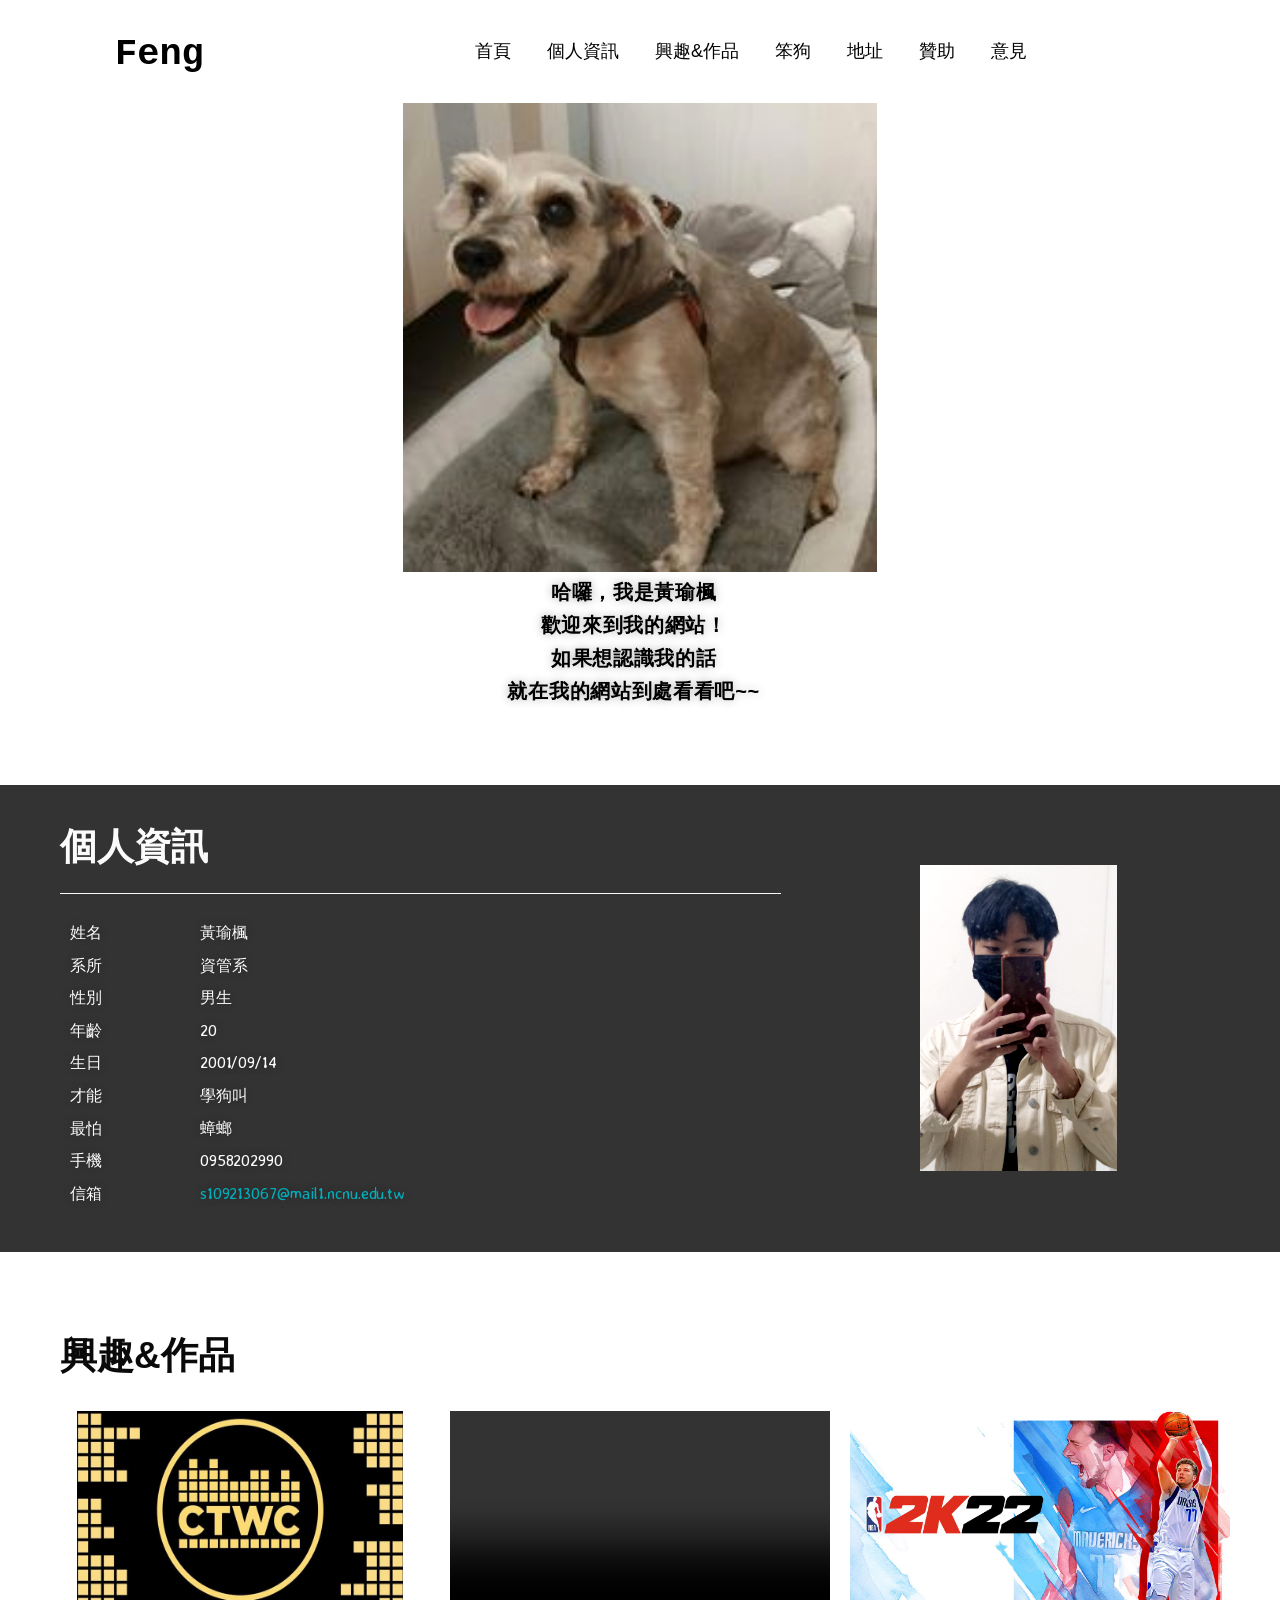
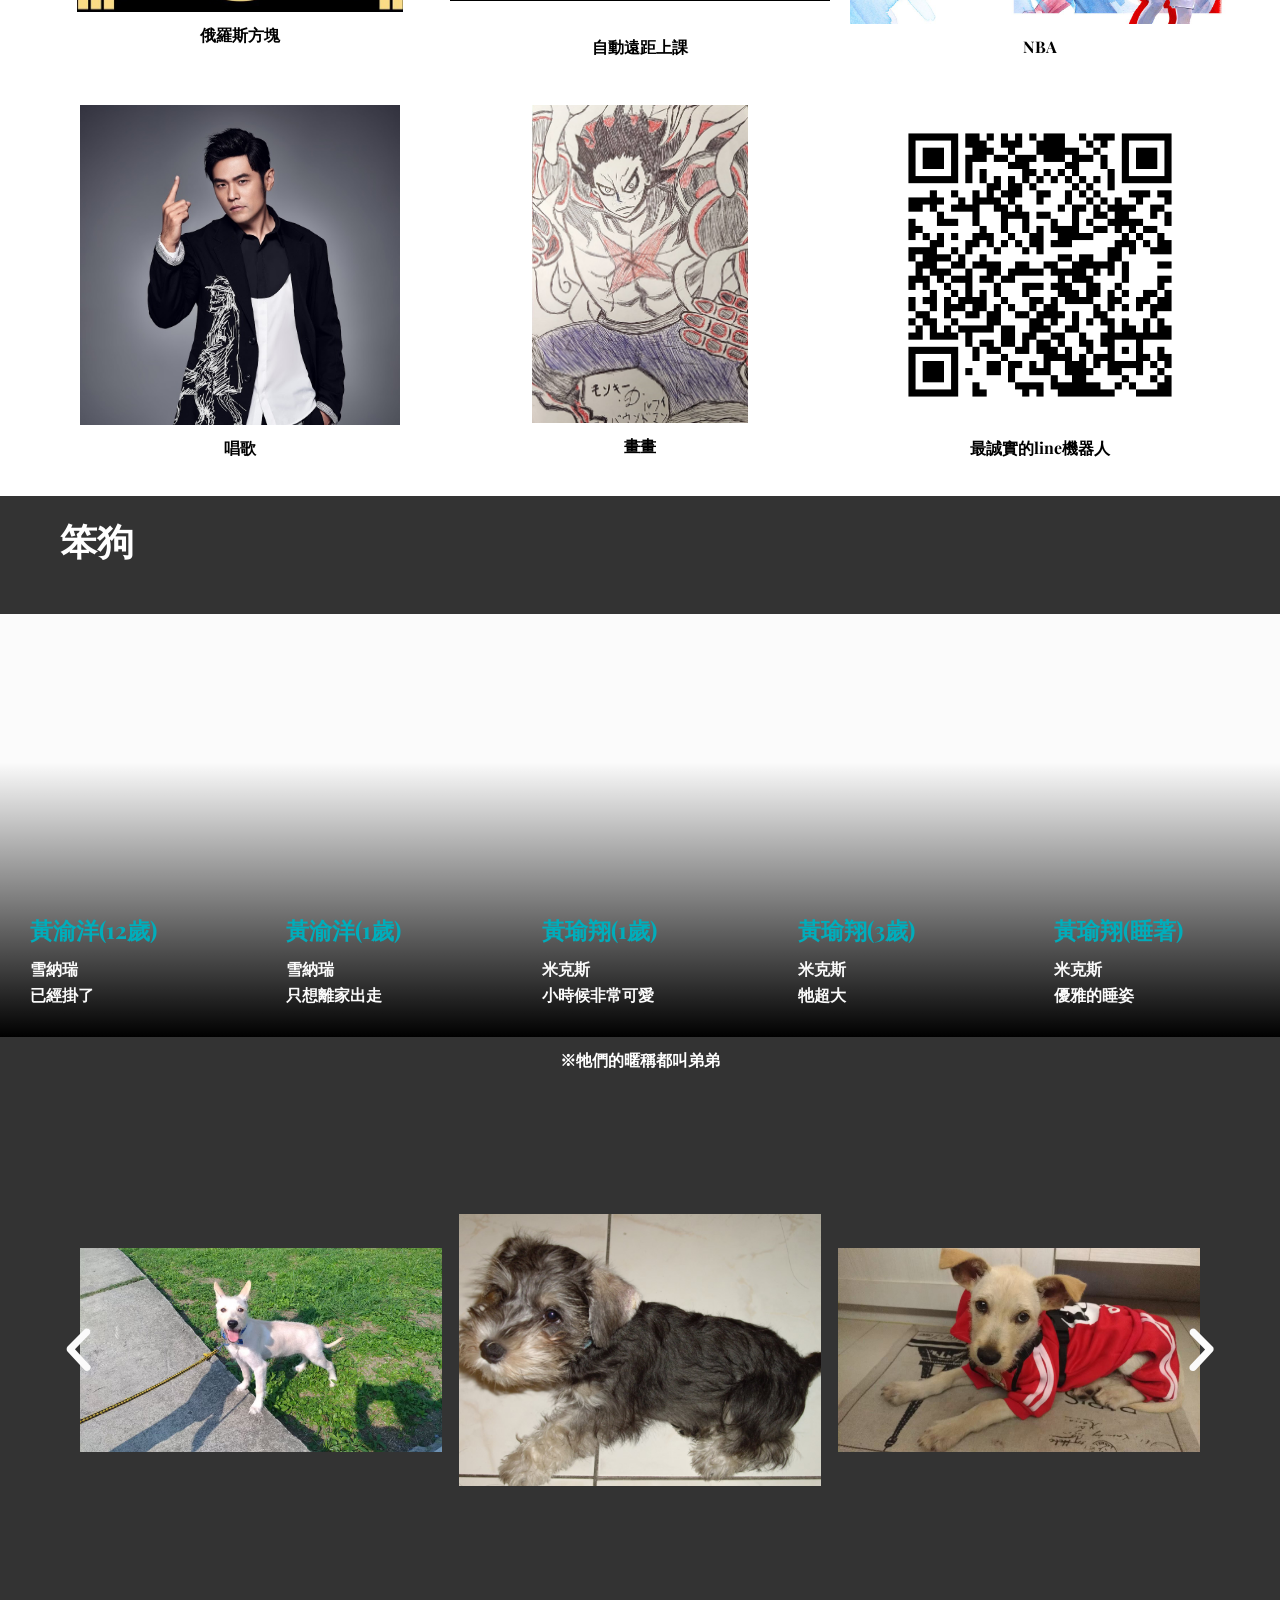
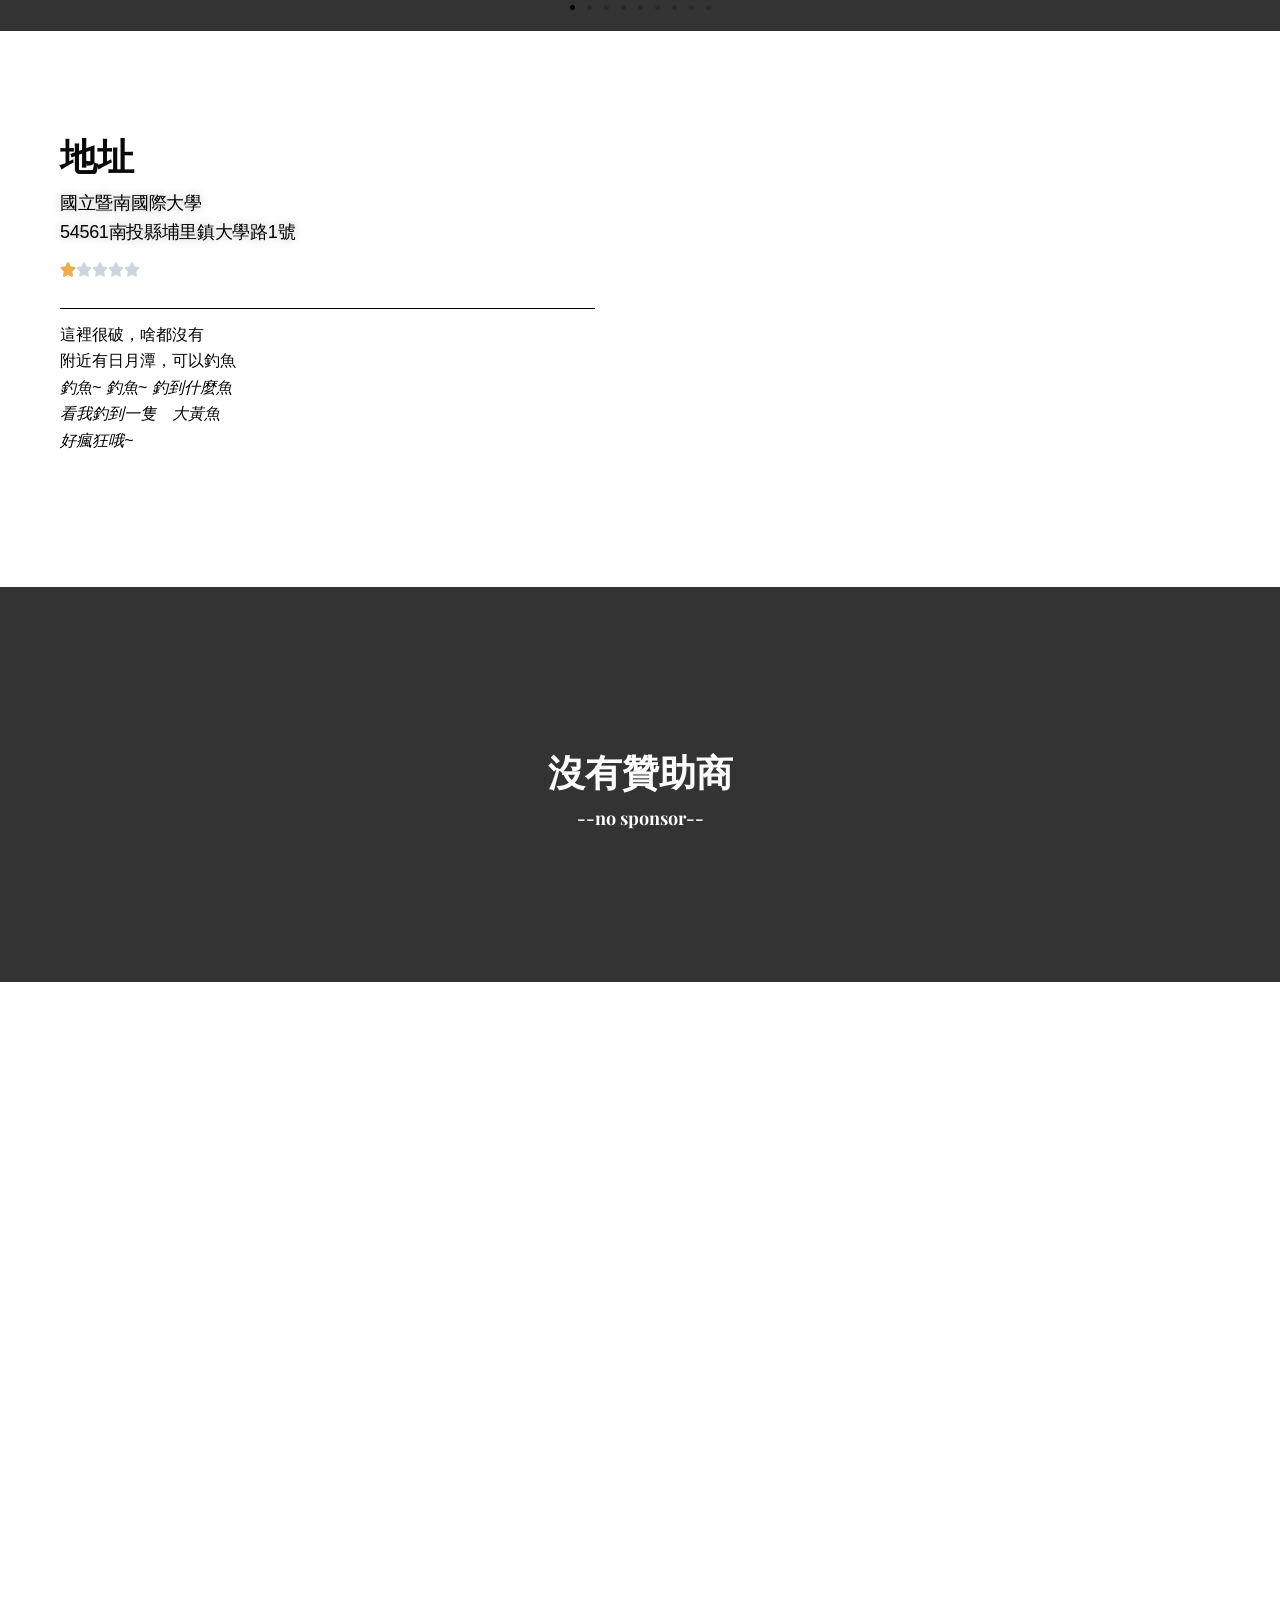
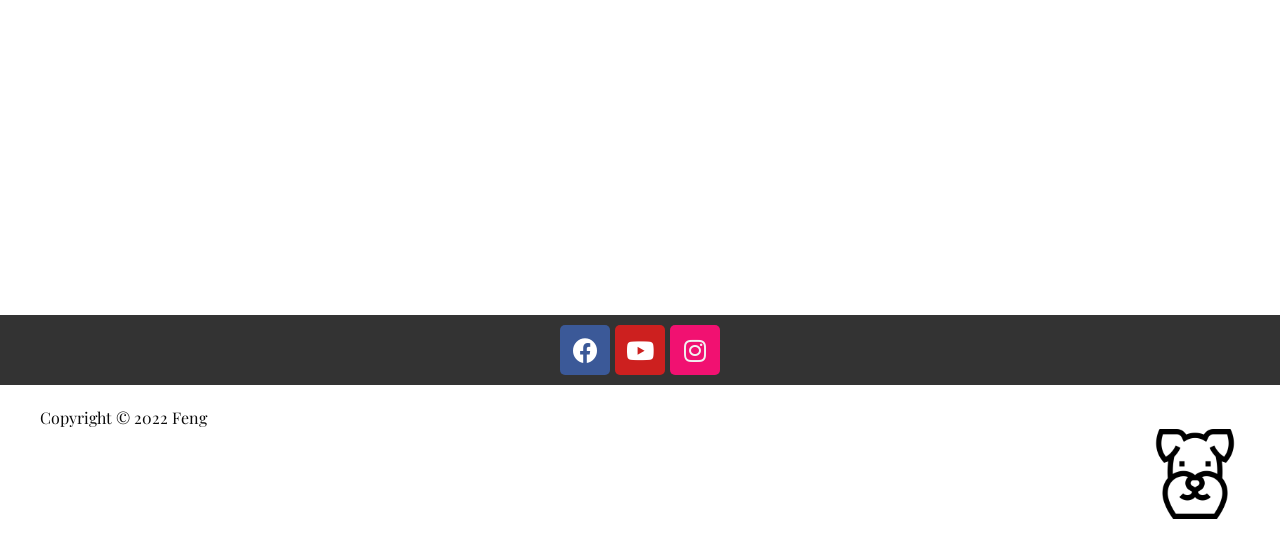
==== commit dd86a37e: "Revert "fixAnimation" This reverts commit e5050e111fca73e0f8b51af9156c97a6af0546b7." ====
--- a/index.html
+++ b/index.html
@@ -29,7 +29,7 @@
 	padding: 0 !important;
 }</style>
 	<link rel="stylesheet" id="astra-theme-css-css" href="https://johess123.github.io/wordpressProject/wp-content/themes/astra/assets/css/minified/frontend.min.css?ver=3.7.10" media="all">
-<style id="astra-theme-css-inline-css">html{font-size:100%;}a,.page-title{color:var(--ast-global-color-0);}a:hover,a:focus{color:var(--ast-global-color-1);}body,button,input,select,textarea,.ast-button,.ast-custom-button{font-family:'Playfair Display',serif;font-weight:400;font-size:16px;font-size:1rem;line-height:1.6;text-transform:none;}blockquote{color:var(--ast-global-color-3);}h1,.entry-content h1,.entry-content h1 a,h2,.entry-content h2,.entry-content h2 a,h3,.entry-content h3,.entry-content h3 a,h4,.entry-content h4,.entry-content h4 a,h5,.entry-content h5,.entry-content h5 a,h6,.entry-content h6,.entry-content h6 a,.site-title,.site-title a{font-family:'Playfair Display',serif;font-weight:700;text-transform:none;}.ast-site-identity .site-title a{color:#000000;}.site-title{font-size:35px;font-size:2.1875rem;display:none;}header .custom-logo-link img{max-width:300px;}.astra-logo-svg{width:300px;}.ast-archive-description .ast-archive-title{font-size:40px;font-size:2.5rem;}.site-header .site-description{font-size:15px;font-size:0.9375rem;display:none;}.entry-title{font-size:30px;font-size:1.875rem;}h1,.entry-content h1,.entry-content h1 a{font-size:42px;font-size:2.625rem;font-family:'Playfair Display',serif;text-transform:none;}h2,.entry-content h2,.entry-content h2 a{font-size:37px;font-size:2.3125rem;font-family:'Playfair Display',serif;text-transform:none;}h3,.entry-content h3,.entry-content h3 a{font-size:23px;font-size:1.4375rem;font-family:'Playfair Display',serif;text-transform:uppercase;}h4,.entry-content h4,.entry-content h4 a{font-size:18px;font-size:1.125rem;font-family:'Playfair Display',serif;text-transform:none;}h5,.entry-content h5,.entry-content h5 a{font-size:16px;font-size:1rem;font-family:'Playfair Display',serif;text-transform:none;}h6,.entry-content h6,.entry-content h6 a{font-size:15px;font-size:0.9375rem;font-family:'Playfair Display',serif;text-transform:none;}.ast-single-post .entry-title,.page-title{font-size:30px;font-size:1.875rem;}::selection{background-color:var(--ast-global-color-0);color:#ffffff;}body,h1,.entry-title a,.entry-content h1,.entry-content h1 a,h2,.entry-content h2,.entry-content h2 a,h3,.entry-content h3,.entry-content h3 a,h4,.entry-content h4,.entry-content h4 a,h5,.entry-content h5,.entry-content h5 a,h6,.entry-content h6,.entry-content h6 a{color:var(--ast-global-color-3);}.tagcloud a:hover,.tagcloud a:focus,.tagcloud a.current-item{color:#ffffff;border-color:var(--ast-global-color-0);background-color:var(--ast-global-color-0);}input:focus,input[type="text"]:focus,input[type="email"]:focus,input[type="url"]:focus,input[type="password"]:focus,input[type="reset"]:focus,input[type="search"]:focus,textarea:focus{border-color:var(--ast-global-color-0);}input[type="radio"]:checked,input[type=reset],input[type="checkbox"]:checked,input[type="checkbox"]:hover:checked,input[type="checkbox"]:focus:checked,input[type=range]::-webkit-slider-thumb{border-color:var(--ast-global-color-0);background-color:var(--ast-global-color-0);box-shadow:none;}.site-footer a:hover + .post-count,.site-footer a:focus + .post-count{background:var(--ast-global-color-0);border-color:var(--ast-global-color-0);}.single .nav-links .nav-previous,.single .nav-links .nav-next{color:var(--ast-global-color-0);}.entry-meta,.entry-meta *{line-height:1.45;color:var(--ast-global-color-0);}.entry-meta a:hover,.entry-meta a:hover *,.entry-meta a:focus,.entry-meta a:focus *,.page-links > .page-link,.page-links .page-link:hover,.post-navigation a:hover{color:var(--ast-global-color-1);}#cat option,.secondary .calendar_wrap thead a,.secondary .calendar_wrap thead a:visited{color:var(--ast-global-color-0);}.secondary .calendar_wrap #today,.ast-progress-val span{background:var(--ast-global-color-0);}.secondary a:hover + .post-count,.secondary a:focus + .post-count{background:var(--ast-global-color-0);border-color:var(--ast-global-color-0);}.calendar_wrap #today > a{color:#ffffff;}.page-links .page-link,.single .post-navigation a{color:var(--ast-global-color-0);}.widget-title{font-size:22px;font-size:1.375rem;color:var(--ast-global-color-3);}.ast-page-builder-template .hentry {margin: 0;}.ast-page-builder-template .site-content > .ast-container {max-width: 100%;padding: 0;}.ast-page-builder-template .site-content #primary {padding: 0;margin: 0;}.ast-page-builder-template .no-results {text-align: center;margin: 4em auto;}.ast-page-builder-template .ast-pagination {padding: 2em;}.ast-page-builder-template .entry-header.ast-no-title.ast-no-thumbnail {margin-top: 0;}.ast-page-builder-template .entry-header.ast-header-without-markup {margin-top: 0;margin-bottom: 0;}.ast-page-builder-template .entry-header.ast-no-title.ast-no-meta {margin-bottom: 0;}.ast-page-builder-template.single .post-navigation {padding-bottom: 2em;}.ast-page-builder-template.single-post .site-content > .ast-container {max-width: 100%;}.ast-page-builder-template .entry-header {margin-top: 4em;margin-left: auto;margin-right: auto;padding-left: 20px;padding-right: 20px;}.ast-page-builder-template .ast-archive-description {margin-top: 4em;margin-left: auto;margin-right: auto;padding-left: 20px;padding-right: 20px;}.single.ast-page-builder-template .entry-header {padding-left: 20px;padding-right: 20px;}.ast-page-builder-template.ast-no-sidebar .entry-content .alignwide {margin-left: 0;margin-right: 0;}@media (max-width:921px){#ast-desktop-header{display:none;}}@media (min-width:921px){#ast-mobile-header{display:none;}}.wp-block-buttons.aligncenter{justify-content:center;}@media (max-width:782px){.entry-content .wp-block-columns .wp-block-column{margin-left:0px;}}@media (max-width:921px){.ast-separate-container .ast-article-post,.ast-separate-container .ast-article-single{padding:1.5em 2.14em;}.ast-separate-container #primary,.ast-separate-container #secondary{padding:1.5em 0;}#primary,#secondary{padding:1.5em 0;margin:0;}.ast-left-sidebar #content > .ast-container{display:flex;flex-direction:column-reverse;width:100%;}.ast-author-box img.avatar{margin:20px 0 0 0;}}@media (min-width:922px){.ast-separate-container.ast-right-sidebar #primary,.ast-separate-container.ast-left-sidebar #primary{border:0;}.search-no-results.ast-separate-container #primary{margin-bottom:4em;}}.elementor-button-wrapper .elementor-button{border-style:solid;text-decoration:none;border-top-width:0;border-right-width:0;border-left-width:0;border-bottom-width:0;}body .elementor-button.elementor-size-sm,body .elementor-button.elementor-size-xs,body .elementor-button.elementor-size-md,body .elementor-button.elementor-size-lg,body .elementor-button.elementor-size-xl,body .elementor-button{border-radius:0px;padding-top:15px;padding-right:30px;padding-bottom:15px;padding-left:30px;}.elementor-button-wrapper .elementor-button{border-color:var(--ast-global-color-0);background-color:var(--ast-global-color-0);}.elementor-button-wrapper .elementor-button:hover,.elementor-button-wrapper .elementor-button:focus{color:var(--ast-global-color-5);background-color:var(--ast-global-color-0);border-color:var(--ast-global-color-0);}.wp-block-button .wp-block-button__link ,.elementor-button-wrapper .elementor-button,.elementor-button-wrapper .elementor-button:visited{color:var(--ast-global-color-5);}.elementor-button-wrapper .elementor-button{font-family:'Playfair Display',serif;font-weight:400;line-height:1;text-transform:capitalize;}body .elementor-button.elementor-size-sm,body .elementor-button.elementor-size-xs,body .elementor-button.elementor-size-md,body .elementor-button.elementor-size-lg,body .elementor-button.elementor-size-xl,body .elementor-button{font-size:15px;font-size:0.9375rem;}.wp-block-button .wp-block-button__link:hover,.wp-block-button .wp-block-button__link:focus{color:var(--ast-global-color-5);background-color:var(--ast-global-color-0);border-color:var(--ast-global-color-0);}.wp-block-button .wp-block-button__link{border-style:solid;border-top-width:0;border-right-width:0;border-left-width:0;border-bottom-width:0;border-color:var(--ast-global-color-0);background-color:var(--ast-global-color-0);color:var(--ast-global-color-5);font-family:'Playfair Display',serif;font-weight:400;line-height:1;text-transform:capitalize;font-size:15px;font-size:0.9375rem;border-radius:0px;}.wp-block-buttons .wp-block-button .wp-block-button__link{padding-top:15px;padding-right:30px;padding-bottom:15px;padding-left:30px;}.menu-toggle,button,.ast-button,.ast-custom-button,.button,input#submit,input[type="button"],input[type="submit"],input[type="reset"]{border-style:solid;border-top-width:0;border-right-width:0;border-left-width:0;border-bottom-width:0;color:var(--ast-global-color-5);border-color:var(--ast-global-color-0);background-color:var(--ast-global-color-0);border-radius:0px;padding-top:15px;padding-right:30px;padding-bottom:15px;padding-left:30px;font-family:'Playfair Display',serif;font-weight:400;font-size:15px;font-size:0.9375rem;line-height:1;text-transform:capitalize;}button:focus,.menu-toggle:hover,button:hover,.ast-button:hover,.ast-custom-button:hover .button:hover,.ast-custom-button:hover ,input[type=reset]:hover,input[type=reset]:focus,input#submit:hover,input#submit:focus,input[type="button"]:hover,input[type="button"]:focus,input[type="submit"]:hover,input[type="submit"]:focus{color:var(--ast-global-color-5);background-color:var(--ast-global-color-0);border-color:var(--ast-global-color-0);}@media (min-width:544px){.ast-container{max-width:100%;}}@media (max-width:544px){.ast-separate-container .ast-article-post,.ast-separate-container .ast-article-single,.ast-separate-container .comments-title,.ast-separate-container .ast-archive-description{padding:1.5em 1em;}.ast-separate-container #content .ast-container{padding-left:0.54em;padding-right:0.54em;}.ast-separate-container .ast-comment-list li.depth-1{padding:1.5em 1em;margin-bottom:1.5em;}.ast-separate-container .ast-comment-list .bypostauthor{padding:.5em;}.ast-search-menu-icon.ast-dropdown-active .search-field{width:170px;}}@media (max-width:921px){.ast-mobile-header-stack .main-header-bar .ast-search-menu-icon{display:inline-block;}.ast-header-break-point.ast-header-custom-item-outside .ast-mobile-header-stack .main-header-bar .ast-search-icon{margin:0;}.ast-comment-avatar-wrap img{max-width:2.5em;}.ast-separate-container .ast-comment-list li.depth-1{padding:1.5em 2.14em;}.ast-separate-container .comment-respond{padding:2em 2.14em;}.ast-comment-meta{padding:0 1.8888em 1.3333em;}}body,.ast-separate-container{background-color:var(--ast-global-color-4);;background-image:none;;}.ast-no-sidebar.ast-separate-container .entry-content .alignfull {margin-left: -6.67em;margin-right: -6.67em;width: auto;}@media (max-width: 1200px) {.ast-no-sidebar.ast-separate-container .entry-content .alignfull {margin-left: -2.4em;margin-right: -2.4em;}}@media (max-width: 768px) {.ast-no-sidebar.ast-separate-container .entry-content .alignfull {margin-left: -2.14em;margin-right: -2.14em;}}@media (max-width: 544px) {.ast-no-sidebar.ast-separate-container .entry-content .alignfull {margin-left: -1em;margin-right: -1em;}}.ast-no-sidebar.ast-separate-container .entry-content .alignwide {margin-left: -20px;margin-right: -20px;}.ast-no-sidebar.ast-separate-container .entry-content .wp-block-column .alignfull,.ast-no-sidebar.ast-separate-container .entry-content .wp-block-column .alignwide {margin-left: auto;margin-right: auto;width: 100%;}@media (max-width:921px){.site-title{display:none;}.ast-archive-description .ast-archive-title{font-size:40px;}.site-header .site-description{display:none;}.entry-title{font-size:30px;}h1,.entry-content h1,.entry-content h1 a{font-size:35px;}h2,.entry-content h2,.entry-content h2 a{font-size:30px;}h3,.entry-content h3,.entry-content h3 a{font-size:23px;}h4,.entry-content h4,.entry-content h4 a{font-size:16px;font-size:1rem;}h5,.entry-content h5,.entry-content h5 a{font-size:16px;font-size:1rem;}h6,.entry-content h6,.entry-content h6 a{font-size:15px;font-size:0.9375rem;}.ast-single-post .entry-title,.page-title{font-size:30px;}}@media (max-width:544px){.site-title{display:none;}.ast-archive-description .ast-archive-title{font-size:40px;}.site-header .site-description{display:none;}.entry-title{font-size:30px;}h1,.entry-content h1,.entry-content h1 a{font-size:35px;}h2,.entry-content h2,.entry-content h2 a{font-size:30px;}h3,.entry-content h3,.entry-content h3 a{font-size:23px;}h4,.entry-content h4,.entry-content h4 a{font-size:16px;font-size:1rem;}h5,.entry-content h5,.entry-content h5 a{font-size:16px;font-size:1rem;}h6,.entry-content h6,.entry-content h6 a{font-size:15px;font-size:0.9375rem;}.ast-single-post .entry-title,.page-title{font-size:30px;}}@media (max-width:921px){html{font-size:91.2%;}}@media (max-width:544px){html{font-size:91.2%;}}@media (min-width:922px){.ast-container{max-width:1240px;}}@font-face {font-family: "Astra";src: url(https://johess123.github.io/wordpressProject/wp-content/themes/astra/assets/fonts/astra.woff) format("woff"),url(https://johess123.github.io/wordpressProject/wp-content/themes/astra/assets/fonts/astra.ttf) format("truetype"),url(https://johess123.github.io/wordpressProject/wp-content/themes/astra/assets/fonts/astra.svg#astra) format("svg");font-weight: normal;font-style: normal;font-display: fallback;}@media (min-width:922px){.main-header-menu .sub-menu .menu-item.ast-left-align-sub-menu:hover > .sub-menu,.main-header-menu .sub-menu .menu-item.ast-left-align-sub-menu.focus > .sub-menu{margin-left:-2px;}}.astra-icon-down_arrow::after {content: "\e900";font-family: Astra;}.astra-icon-close::after {content: "\e5cd";font-family: Astra;}.astra-icon-drag_handle::after {content: "\e25d";font-family: Astra;}.astra-icon-format_align_justify::after {content: "\e235";font-family: Astra;}.astra-icon-menu::after {content: "\e5d2";font-family: Astra;}.astra-icon-reorder::after {content: "\e8fe";font-family: Astra;}.astra-icon-search::after {content: "\e8b6";font-family: Astra;}.astra-icon-zoom_in::after {content: "\e56b";font-family: Astra;}.astra-icon-check-circle::after {content: "\e901";font-family: Astra;}.astra-icon-shopping-cart::after {content: "\f07a";font-family: Astra;}.astra-icon-shopping-bag::after {content: "\f290";font-family: Astra;}.astra-icon-shopping-basket::after {content: "\f291";font-family: Astra;}.astra-icon-circle-o::after {content: "\e903";font-family: Astra;}.astra-icon-certificate::after {content: "\e902";font-family: Astra;}blockquote {padding: 1.2em;}:root .has-ast-global-color-0-color{color:var(--ast-global-color-0);}:root .has-ast-global-color-0-background-color{background-color:var(--ast-global-color-0);}:root .wp-block-button .has-ast-global-color-0-color{color:var(--ast-global-color-0);}:root .wp-block-button .has-ast-global-color-0-background-color{background-color:var(--ast-global-color-0);}:root .has-ast-global-color-1-color{color:var(--ast-global-color-1);}:root .has-ast-global-color-1-background-color{background-color:var(--ast-global-color-1);}:root .wp-block-button .has-ast-global-color-1-color{color:var(--ast-global-color-1);}:root .wp-block-button .has-ast-global-color-1-background-color{background-color:var(--ast-global-color-1);}:root .has-ast-global-color-2-color{color:var(--ast-global-color-2);}:root .has-ast-global-color-2-background-color{background-color:var(--ast-global-color-2);}:root .wp-block-button .has-ast-global-color-2-color{color:var(--ast-global-color-2);}:root .wp-block-button .has-ast-global-color-2-background-color{background-color:var(--ast-global-color-2);}:root .has-ast-global-color-3-color{color:var(--ast-global-color-3);}:root .has-ast-global-color-3-background-color{background-color:var(--ast-global-color-3);}:root .wp-block-button .has-ast-global-color-3-color{color:var(--ast-global-color-3);}:root .wp-block-button .has-ast-global-color-3-background-color{background-color:var(--ast-global-color-3);}:root .has-ast-global-color-4-color{color:var(--ast-global-color-4);}:root .has-ast-global-color-4-background-color{background-color:var(--ast-global-color-4);}:root .wp-block-button .has-ast-global-color-4-color{color:var(--ast-global-color-4);}:root .wp-block-button .has-ast-global-color-4-background-color{background-color:var(--ast-global-color-4);}:root .has-ast-global-color-5-color{color:var(--ast-global-color-5);}:root .has-ast-global-color-5-background-color{background-color:var(--ast-global-color-5);}:root .wp-block-button .has-ast-global-color-5-color{color:var(--ast-global-color-5);}:root .wp-block-button .has-ast-global-color-5-background-color{background-color:var(--ast-global-color-5);}:root .has-ast-global-color-6-color{color:var(--ast-global-color-6);}:root .has-ast-global-color-6-background-color{background-color:var(--ast-global-color-6);}:root .wp-block-button .has-ast-global-color-6-color{color:var(--ast-global-color-6);}:root .wp-block-button .has-ast-global-color-6-background-color{background-color:var(--ast-global-color-6);}:root .has-ast-global-color-7-color{color:var(--ast-global-color-7);}:root .has-ast-global-color-7-background-color{background-color:var(--ast-global-color-7);}:root .wp-block-button .has-ast-global-color-7-color{color:var(--ast-global-color-7);}:root .wp-block-button .has-ast-global-color-7-background-color{background-color:var(--ast-global-color-7);}:root .has-ast-global-color-8-color{color:var(--ast-global-color-8);}:root .has-ast-global-color-8-background-color{background-color:var(--ast-global-color-8);}:root .wp-block-button .has-ast-global-color-8-color{color:var(--ast-global-color-8);}:root .wp-block-button .has-ast-global-color-8-background-color{background-color:var(--ast-global-color-8);}:root{--ast-global-color-0:#00adbb;--ast-global-color-1:#000000;--ast-global-color-2:#0a0a0a;--ast-global-color-3:#000000;--ast-global-color-4:#fbfbfb;--ast-global-color-5:#ffffff;--ast-global-color-6:#4dc6d0;--ast-global-color-7:#FBFCFF;--ast-global-color-8:#BFD1FF;}.ast-breadcrumbs .trail-browse,.ast-breadcrumbs .trail-items,.ast-breadcrumbs .trail-items li{display:inline-block;margin:0;padding:0;border:none;background:inherit;text-indent:0;}.ast-breadcrumbs .trail-browse{font-size:inherit;font-style:inherit;font-weight:inherit;color:inherit;}.ast-breadcrumbs .trail-items{list-style:none;}.trail-items li::after{padding:0 0.3em;content:"\00bb";}.trail-items li:last-of-type::after{display:none;}h1,.entry-content h1,h2,.entry-content h2,h3,.entry-content h3,h4,.entry-content h4,h5,.entry-content h5,h6,.entry-content h6{color:var(--ast-global-color-2);}@media (max-width:921px){.ast-builder-grid-row-container.ast-builder-grid-row-tablet-3-firstrow .ast-builder-grid-row > *:first-child,.ast-builder-grid-row-container.ast-builder-grid-row-tablet-3-lastrow .ast-builder-grid-row > *:last-child{grid-column:1 / -1;}}@media (max-width:544px){.ast-builder-grid-row-container.ast-builder-grid-row-mobile-3-firstrow .ast-builder-grid-row > *:first-child,.ast-builder-grid-row-container.ast-builder-grid-row-mobile-3-lastrow .ast-builder-grid-row > *:last-child{grid-column:1 / -1;}}[data-section*="section-hb-button-"] .menu-link{display:none;}@media (max-width:921px){.ast-header-button-1[data-section*="section-hb-button-"] .ast-builder-button-wrap .ast-custom-button{margin-top:5px;margin-bottom:15px;margin-left:20px;}}.ast-header-button-1[data-section="section-hb-button-1"]{display:flex;}@media (max-width:921px){.ast-header-break-point .ast-header-button-1[data-section="section-hb-button-1"]{display:none;}}@media (max-width:544px){.ast-header-break-point .ast-header-button-1[data-section="section-hb-button-1"]{display:none;}}.ast-builder-menu-1{font-family:Arial,Helvetica,Verdana,sans-serif;font-weight:normal;}.ast-builder-menu-1 .menu-item > .menu-link{font-size:18px;font-size:1.125rem;color:var(--ast-global-color-1);}.ast-builder-menu-1 .menu-item > .ast-menu-toggle{color:var(--ast-global-color-1);}.ast-builder-menu-1 .menu-item:hover > .menu-link,.ast-builder-menu-1 .inline-on-mobile .menu-item:hover > .ast-menu-toggle{color:var(--ast-global-color-0);}.ast-builder-menu-1 .menu-item:hover > .ast-menu-toggle{color:var(--ast-global-color-0);}.ast-builder-menu-1 .menu-item.current-menu-item > .menu-link,.ast-builder-menu-1 .inline-on-mobile .menu-item.current-menu-item > .ast-menu-toggle,.ast-builder-menu-1 .current-menu-ancestor > .menu-link{color:var(--ast-global-color-0);}.ast-builder-menu-1 .menu-item.current-menu-item > .ast-menu-toggle{color:var(--ast-global-color-0);}.ast-builder-menu-1 .sub-menu,.ast-builder-menu-1 .inline-on-mobile .sub-menu{border-top-width:1px;border-bottom-width:1px;border-right-width:1px;border-left-width:1px;border-color:#eaeaea;border-style:solid;width:1287px;border-radius:0px;}.ast-builder-menu-1 .main-header-menu > .menu-item > .sub-menu,.ast-builder-menu-1 .main-header-menu > .menu-item > .astra-full-megamenu-wrapper{margin-top:0px;}.ast-desktop .ast-builder-menu-1 .main-header-menu > .menu-item > .sub-menu:before,.ast-desktop .ast-builder-menu-1 .main-header-menu > .menu-item > .astra-full-megamenu-wrapper:before{height:calc( 0px + 5px );}.ast-builder-menu-1 .main-header-menu,.ast-header-break-point .ast-builder-menu-1 .main-header-menu{margin-right:200px;}.ast-desktop .ast-builder-menu-1 .menu-item .sub-menu .menu-link{border-bottom-width:1px;border-color:#eaeaea;border-style:solid;}.ast-desktop .ast-builder-menu-1 .menu-item .sub-menu .menu-item:last-child .menu-link{border-bottom-width:0;}@media (max-width:921px){.ast-header-break-point .ast-builder-menu-1 .menu-item.menu-item-has-children > .ast-menu-toggle{top:0;}.ast-builder-menu-1 .menu-item-has-children > .menu-link:after{content:unset;}}@media (max-width:544px){.ast-header-break-point .ast-builder-menu-1 .menu-item.menu-item-has-children > .ast-menu-toggle{top:0;}}.ast-builder-menu-1{display:flex;}@media (max-width:921px){.ast-header-break-point .ast-builder-menu-1{display:flex;}}@media (max-width:544px){.ast-header-break-point .ast-builder-menu-1{display:flex;}}.ast-desktop .ast-menu-hover-style-underline > .menu-item > .menu-link:before,.ast-desktop .ast-menu-hover-style-overline > .menu-item > .menu-link:before {content: "";position: absolute;width: 100%;right: 50%;height: 1px;background-color: transparent;transform: scale(0,0) translate(-50%,0);transition: transform .3s ease-in-out,color .0s ease-in-out;}.ast-desktop .ast-menu-hover-style-underline > .menu-item:hover > .menu-link:before,.ast-desktop .ast-menu-hover-style-overline > .menu-item:hover > .menu-link:before {width: calc(100% - 1.2em);background-color: currentColor;transform: scale(1,1) translate(50%,0);}.ast-desktop .ast-menu-hover-style-underline > .menu-item > .menu-link:before {bottom: 0;}.ast-desktop .ast-menu-hover-style-overline > .menu-item > .menu-link:before {top: 0;}.ast-desktop .ast-menu-hover-style-zoom > .menu-item > .menu-link:hover {transition: all .3s ease;transform: scale(1.2);}.ast-builder-html-element img.alignnone{display:inline-block;}.ast-builder-html-element p:first-child{margin-top:0;}.ast-builder-html-element p:last-child{margin-bottom:0;}.ast-header-break-point .main-header-bar .ast-builder-html-element{line-height:1.85714285714286;}.ast-header-html-1 .ast-builder-html-element{font-size:15px;font-size:0.9375rem;}.ast-header-html-1{font-size:15px;font-size:0.9375rem;}.ast-header-html-1{display:flex;}@media (max-width:921px){.ast-header-break-point .ast-header-html-1{display:flex;}}@media (max-width:544px){.ast-header-break-point .ast-header-html-1{display:flex;}}.ast-footer-copyright{text-align:left;}.ast-footer-copyright {color:var(--ast-global-color-2);}@media (max-width:921px){.ast-footer-copyright{text-align:right;}}@media (max-width:544px){.ast-footer-copyright{text-align:center;}}.ast-footer-copyright.ast-builder-layout-element{display:flex;}@media (max-width:921px){.ast-header-break-point .ast-footer-copyright.ast-builder-layout-element{display:flex;}}@media (max-width:544px){.ast-header-break-point .ast-footer-copyright.ast-builder-layout-element{display:flex;}}.site-above-footer-wrap{padding-top:20px;padding-bottom:20px;}.site-above-footer-wrap[data-section="section-above-footer-builder"]{min-height:60px;}.site-above-footer-wrap[data-section="section-above-footer-builder"] .ast-builder-grid-row{max-width:1200px;margin-left:auto;margin-right:auto;}.site-above-footer-wrap[data-section="section-above-footer-builder"] .ast-builder-grid-row,.site-above-footer-wrap[data-section="section-above-footer-builder"] .site-footer-section{align-items:flex-start;}.site-above-footer-wrap[data-section="section-above-footer-builder"].ast-footer-row-inline .site-footer-section{display:flex;margin-bottom:0;}.ast-builder-grid-row-2-equal .ast-builder-grid-row{grid-template-columns:repeat( 2,1fr );}@media (max-width:921px){.site-above-footer-wrap[data-section="section-above-footer-builder"].ast-footer-row-tablet-inline .site-footer-section{display:flex;margin-bottom:0;}.site-above-footer-wrap[data-section="section-above-footer-builder"].ast-footer-row-tablet-stack .site-footer-section{display:block;margin-bottom:10px;}.ast-builder-grid-row-container.ast-builder-grid-row-tablet-2-equal .ast-builder-grid-row{grid-template-columns:repeat( 2,1fr );}}@media (max-width:544px){.site-above-footer-wrap[data-section="section-above-footer-builder"].ast-footer-row-mobile-inline .site-footer-section{display:flex;margin-bottom:0;}.site-above-footer-wrap[data-section="section-above-footer-builder"].ast-footer-row-mobile-stack .site-footer-section{display:block;margin-bottom:10px;}.ast-builder-grid-row-container.ast-builder-grid-row-mobile-full .ast-builder-grid-row{grid-template-columns:1fr;}}.site-above-footer-wrap[data-section="section-above-footer-builder"]{display:grid;}@media (max-width:921px){.ast-header-break-point .site-above-footer-wrap[data-section="section-above-footer-builder"]{display:grid;}}@media (max-width:544px){.ast-header-break-point .site-above-footer-wrap[data-section="section-above-footer-builder"]{display:grid;}}.footer-widget-area[data-section="sidebar-widgets-footer-widget-1"] .footer-widget-area-inner{text-align:center;}@media (max-width:921px){.footer-widget-area[data-section="sidebar-widgets-footer-widget-1"] .footer-widget-area-inner{text-align:center;}}@media (max-width:544px){.footer-widget-area[data-section="sidebar-widgets-footer-widget-1"] .footer-widget-area-inner{text-align:center;}}.footer-widget-area[data-section="sidebar-widgets-footer-widget-1"]{display:block;}@media (max-width:921px){.ast-header-break-point .footer-widget-area[data-section="sidebar-widgets-footer-widget-1"]{display:block;}}@media (max-width:544px){.ast-header-break-point .footer-widget-area[data-section="sidebar-widgets-footer-widget-1"]{display:block;}}.elementor-widget-heading .elementor-heading-title{margin:0;}.elementor-post.elementor-grid-item.hentry{margin-bottom:0;}.woocommerce div.product .elementor-element.elementor-products-grid .related.products ul.products li.product,.elementor-element .elementor-wc-products .woocommerce[class*='columns-'] ul.products li.product{width:auto;margin:0;float:none;}.ast-left-sidebar .elementor-section.elementor-section-stretched,.ast-right-sidebar .elementor-section.elementor-section-stretched{max-width:100%;left:0 !important;}.elementor-template-full-width .ast-container{display:block;}@media (max-width:544px){.elementor-element .elementor-wc-products .woocommerce[class*="columns-"] ul.products li.product{width:auto;margin:0;}.elementor-element .woocommerce .woocommerce-result-count{float:none;}}.ast-header-break-point .main-header-bar{border-bottom-width:0px;}@media (min-width:922px){.main-header-bar{border-bottom-width:0px;}}.ast-flex{-webkit-align-content:center;-ms-flex-line-pack:center;align-content:center;-webkit-box-align:center;-webkit-align-items:center;-moz-box-align:center;-ms-flex-align:center;align-items:center;}.main-header-bar{padding:1em 0;}.ast-site-identity{padding:0;}.header-main-layout-1 .ast-flex.main-header-container, .header-main-layout-3 .ast-flex.main-header-container{-webkit-align-content:center;-ms-flex-line-pack:center;align-content:center;-webkit-box-align:center;-webkit-align-items:center;-moz-box-align:center;-ms-flex-align:center;align-items:center;}.header-main-layout-1 .ast-flex.main-header-container, .header-main-layout-3 .ast-flex.main-header-container{-webkit-align-content:center;-ms-flex-line-pack:center;align-content:center;-webkit-box-align:center;-webkit-align-items:center;-moz-box-align:center;-ms-flex-align:center;align-items:center;}.main-header-menu .sub-menu .menu-item.menu-item-has-children > .menu-link:after{position:absolute;right:1em;top:50%;transform:translate(0,-50%) rotate(270deg);}.ast-header-break-point .main-header-bar .main-header-bar-navigation .page_item_has_children > .ast-menu-toggle::before, .ast-header-break-point .main-header-bar .main-header-bar-navigation .menu-item-has-children > .ast-menu-toggle::before, .ast-mobile-popup-drawer .main-header-bar-navigation .menu-item-has-children>.ast-menu-toggle::before, .ast-header-break-point .ast-mobile-header-wrap .main-header-bar-navigation .menu-item-has-children > .ast-menu-toggle::before{font-weight:bold;content:"\e900";font-family:Astra;text-decoration:inherit;display:inline-block;}.ast-header-break-point .main-navigation ul.sub-menu .menu-item .menu-link:before{content:"\e900";font-family:Astra;font-size:.65em;text-decoration:inherit;display:inline-block;transform:translate(0, -2px) rotateZ(270deg);margin-right:5px;}.widget_search .search-form:after{font-family:Astra;font-size:1.2em;font-weight:normal;content:"\e8b6";position:absolute;top:50%;right:15px;transform:translate(0, -50%);}.astra-search-icon::before{content:"\e8b6";font-family:Astra;font-style:normal;font-weight:normal;text-decoration:inherit;text-align:center;-webkit-font-smoothing:antialiased;-moz-osx-font-smoothing:grayscale;z-index:3;}.main-header-bar .main-header-bar-navigation .page_item_has_children > a:after, .main-header-bar .main-header-bar-navigation .menu-item-has-children > a:after, .site-header-focus-item .main-header-bar-navigation .menu-item-has-children > .menu-link:after{content:"\e900";display:inline-block;font-family:Astra;font-size:.6rem;font-weight:bold;text-rendering:auto;-webkit-font-smoothing:antialiased;-moz-osx-font-smoothing:grayscale;margin-left:10px;line-height:normal;}.ast-mobile-popup-drawer .main-header-bar-navigation .ast-submenu-expanded>.ast-menu-toggle::before{transform:rotateX(180deg);}.ast-header-break-point .main-header-bar-navigation .menu-item-has-children > .menu-link:after{display:none;}.ast-separate-container .blog-layout-1, .ast-separate-container .blog-layout-2, .ast-separate-container .blog-layout-3{background-color:transparent;background-image:none;}.ast-separate-container .ast-article-post{background-color:var(--ast-global-color-5);;background-image:none;;}.ast-separate-container .ast-article-single:not(.ast-related-post), .ast-separate-container .comments-area .comment-respond,.ast-separate-container .comments-area .ast-comment-list li, .ast-separate-container .ast-woocommerce-container, .ast-separate-container .error-404, .ast-separate-container .no-results, .single.ast-separate-container .ast-author-meta, .ast-separate-container .related-posts-title-wrapper, .ast-separate-container.ast-two-container #secondary .widget,.ast-separate-container .comments-count-wrapper, .ast-box-layout.ast-plain-container .site-content,.ast-padded-layout.ast-plain-container .site-content, .ast-separate-container .comments-area .comments-title{background-color:var(--ast-global-color-5);;background-image:none;;}.ast-mobile-header-content > *,.ast-desktop-header-content > * {padding: 10px 0;height: auto;}.ast-mobile-header-content > *:first-child,.ast-desktop-header-content > *:first-child {padding-top: 10px;}.ast-mobile-header-content > .ast-builder-menu,.ast-desktop-header-content > .ast-builder-menu {padding-top: 0;}.ast-mobile-header-content > *:last-child,.ast-desktop-header-content > *:last-child {padding-bottom: 0;}.ast-mobile-header-content .ast-search-menu-icon.ast-inline-search label,.ast-desktop-header-content .ast-search-menu-icon.ast-inline-search label {width: 100%;}.ast-desktop-header-content .main-header-bar-navigation .ast-submenu-expanded > .ast-menu-toggle::before {transform: rotateX(180deg);}#ast-desktop-header .ast-desktop-header-content,.ast-mobile-header-content .ast-search-icon,.ast-desktop-header-content .ast-search-icon,.ast-mobile-header-wrap .ast-mobile-header-content,.ast-main-header-nav-open.ast-popup-nav-open .ast-mobile-header-wrap .ast-mobile-header-content,.ast-main-header-nav-open.ast-popup-nav-open .ast-desktop-header-content {display: none;}.ast-main-header-nav-open.ast-header-break-point #ast-desktop-header .ast-desktop-header-content,.ast-main-header-nav-open.ast-header-break-point .ast-mobile-header-wrap .ast-mobile-header-content {display: block;}.ast-desktop .ast-desktop-header-content .astra-menu-animation-slide-up > .menu-item > .sub-menu,.ast-desktop .ast-desktop-header-content .astra-menu-animation-slide-up > .menu-item .menu-item > .sub-menu,.ast-desktop .ast-desktop-header-content .astra-menu-animation-slide-down > .menu-item > .sub-menu,.ast-desktop .ast-desktop-header-content .astra-menu-animation-slide-down > .menu-item .menu-item > .sub-menu,.ast-desktop .ast-desktop-header-content .astra-menu-animation-fade > .menu-item > .sub-menu,.ast-desktop .ast-desktop-header-content .astra-menu-animation-fade > .menu-item .menu-item > .sub-menu {opacity: 1;visibility: visible;}.ast-hfb-header.ast-default-menu-enable.ast-header-break-point .ast-mobile-header-wrap .ast-mobile-header-content .main-header-bar-navigation {width: unset;margin: unset;}.ast-mobile-header-content.content-align-flex-end .main-header-bar-navigation .menu-item-has-children > .ast-menu-toggle,.ast-desktop-header-content.content-align-flex-end .main-header-bar-navigation .menu-item-has-children > .ast-menu-toggle {left: calc( 20px - 0.907em);}.ast-mobile-header-content .ast-search-menu-icon,.ast-mobile-header-content .ast-search-menu-icon.slide-search,.ast-desktop-header-content .ast-search-menu-icon,.ast-desktop-header-content .ast-search-menu-icon.slide-search {width: 100%;position: relative;display: block;right: auto;transform: none;}.ast-mobile-header-content .ast-search-menu-icon.slide-search .search-form,.ast-mobile-header-content .ast-search-menu-icon .search-form,.ast-desktop-header-content .ast-search-menu-icon.slide-search .search-form,.ast-desktop-header-content .ast-search-menu-icon .search-form {right: 0;visibility: visible;opacity: 1;position: relative;top: auto;transform: none;padding: 0;display: block;overflow: hidden;}.ast-mobile-header-content .ast-search-menu-icon.ast-inline-search .search-field,.ast-mobile-header-content .ast-search-menu-icon .search-field,.ast-desktop-header-content .ast-search-menu-icon.ast-inline-search .search-field,.ast-desktop-header-content .ast-search-menu-icon .search-field {width: 100%;padding-right: 5.5em;}.ast-mobile-header-content .ast-search-menu-icon .search-submit,.ast-desktop-header-content .ast-search-menu-icon .search-submit {display: block;position: absolute;height: 100%;top: 0;right: 0;padding: 0 1em;border-radius: 0;}.ast-hfb-header.ast-default-menu-enable.ast-header-break-point .ast-mobile-header-wrap .ast-mobile-header-content .main-header-bar-navigation ul .sub-menu .menu-link {padding-left: 30px;}.ast-hfb-header.ast-default-menu-enable.ast-header-break-point .ast-mobile-header-wrap .ast-mobile-header-content .main-header-bar-navigation .sub-menu .menu-item .menu-item .menu-link {padding-left: 40px;}.ast-mobile-popup-drawer.active .ast-mobile-popup-inner{background-color:#f9f9f9;;}.ast-mobile-header-wrap .ast-mobile-header-content, .ast-desktop-header-content{background-color:#f9f9f9;;}.ast-mobile-popup-content > *, .ast-mobile-header-content > *, .ast-desktop-popup-content > *, .ast-desktop-header-content > *{padding-top:0px;padding-bottom:0px;}.content-align-flex-start .ast-builder-layout-element{justify-content:flex-start;}.content-align-flex-start .main-header-menu{text-align:left;}.ast-mobile-popup-drawer.active .menu-toggle-close{color:#3a3a3a;}.ast-mobile-header-wrap .ast-primary-header-bar,.ast-primary-header-bar .site-primary-header-wrap{min-height:70px;}.ast-desktop .ast-primary-header-bar .main-header-menu > .menu-item{line-height:70px;}#masthead .ast-container,.site-header-focus-item + .ast-breadcrumbs-wrapper{max-width:100%;padding-left:35px;padding-right:35px;}@media (max-width:921px){#masthead .ast-mobile-header-wrap .ast-primary-header-bar,#masthead .ast-mobile-header-wrap .ast-below-header-bar{padding-left:20px;padding-right:20px;}}.ast-header-break-point .ast-primary-header-bar{border-bottom-width:0px;border-bottom-color:#eaeaea;border-bottom-style:solid;}@media (min-width:922px){.ast-primary-header-bar{border-bottom-width:0px;border-bottom-color:#eaeaea;border-bottom-style:solid;}}.ast-primary-header-bar{background-color:var(--ast-global-color-5);;background-image:none;;}.ast-primary-header-bar{display:block;}@media (max-width:921px){.ast-header-break-point .ast-primary-header-bar{display:grid;}}@media (max-width:544px){.ast-header-break-point .ast-primary-header-bar{display:grid;}}[data-section="section-header-mobile-trigger"] .ast-button-wrap .ast-mobile-menu-trigger-fill{color:var(--ast-global-color-4);border:none;background:var(--ast-global-color-0);border-radius:2px;}[data-section="section-header-mobile-trigger"] .ast-button-wrap .mobile-menu-toggle-icon .ast-mobile-svg{width:20px;height:20px;fill:var(--ast-global-color-4);}[data-section="section-header-mobile-trigger"] .ast-button-wrap .mobile-menu-wrap .mobile-menu{color:var(--ast-global-color-4);}:root{--e-global-color-astglobalcolor0:#00adbb;--e-global-color-astglobalcolor1:#000000;--e-global-color-astglobalcolor2:#0a0a0a;--e-global-color-astglobalcolor3:#000000;--e-global-color-astglobalcolor4:#fbfbfb;--e-global-color-astglobalcolor5:#ffffff;--e-global-color-astglobalcolor6:#4dc6d0;--e-global-color-astglobalcolor7:#FBFCFF;--e-global-color-astglobalcolor8:#BFD1FF;}</style>
+<style id="astra-theme-css-inline-css">html{font-size:100%;}a,.page-title{color:var(--ast-global-color-0);}a:hover,a:focus{color:var(--ast-global-color-1);}body,button,input,select,textarea,.ast-button,.ast-custom-button{font-family:'Playfair Display',serif;font-weight:400;font-size:16px;font-size:1rem;line-height:1.6;text-transform:none;}blockquote{color:var(--ast-global-color-3);}h1,.entry-content h1,.entry-content h1 a,h2,.entry-content h2,.entry-content h2 a,h3,.entry-content h3,.entry-content h3 a,h4,.entry-content h4,.entry-content h4 a,h5,.entry-content h5,.entry-content h5 a,h6,.entry-content h6,.entry-content h6 a,.site-title,.site-title a{font-family:'Playfair Display',serif;font-weight:700;text-transform:none;}.ast-site-identity .site-title a{color:#000000;}.site-title{font-size:35px;font-size:2.1875rem;display:none;}header .custom-logo-link img{max-width:300px;}.astra-logo-svg{width:300px;}.ast-archive-description .ast-archive-title{font-size:40px;font-size:2.5rem;}.site-header .site-description{font-size:15px;font-size:0.9375rem;display:none;}.entry-title{font-size:30px;font-size:1.875rem;}h1,.entry-content h1,.entry-content h1 a{font-size:42px;font-size:2.625rem;font-family:'Playfair Display',serif;text-transform:none;}h2,.entry-content h2,.entry-content h2 a{font-size:37px;font-size:2.3125rem;font-family:'Playfair Display',serif;text-transform:none;}h3,.entry-content h3,.entry-content h3 a{font-size:23px;font-size:1.4375rem;font-family:'Playfair Display',serif;text-transform:uppercase;}h4,.entry-content h4,.entry-content h4 a{font-size:18px;font-size:1.125rem;font-family:'Playfair Display',serif;text-transform:none;}h5,.entry-content h5,.entry-content h5 a{font-size:16px;font-size:1rem;font-family:'Playfair Display',serif;text-transform:none;}h6,.entry-content h6,.entry-content h6 a{font-size:15px;font-size:0.9375rem;font-family:'Playfair Display',serif;text-transform:none;}.ast-single-post .entry-title,.page-title{font-size:30px;font-size:1.875rem;}::selection{background-color:var(--ast-global-color-0);color:#ffffff;}body,h1,.entry-title a,.entry-content h1,.entry-content h1 a,h2,.entry-content h2,.entry-content h2 a,h3,.entry-content h3,.entry-content h3 a,h4,.entry-content h4,.entry-content h4 a,h5,.entry-content h5,.entry-content h5 a,h6,.entry-content h6,.entry-content h6 a{color:var(--ast-global-color-3);}.tagcloud a:hover,.tagcloud a:focus,.tagcloud a.current-item{color:#ffffff;border-color:var(--ast-global-color-0);background-color:var(--ast-global-color-0);}input:focus,input[type="text"]:focus,input[type="email"]:focus,input[type="url"]:focus,input[type="password"]:focus,input[type="reset"]:focus,input[type="search"]:focus,textarea:focus{border-color:var(--ast-global-color-0);}input[type="radio"]:checked,input[type=reset],input[type="checkbox"]:checked,input[type="checkbox"]:hover:checked,input[type="checkbox"]:focus:checked,input[type=range]::-webkit-slider-thumb{border-color:var(--ast-global-color-0);background-color:var(--ast-global-color-0);box-shadow:none;}.site-footer a:hover + .post-count,.site-footer a:focus + .post-count{background:var(--ast-global-color-0);border-color:var(--ast-global-color-0);}.single .nav-links .nav-previous,.single .nav-links .nav-next{color:var(--ast-global-color-0);}.entry-meta,.entry-meta *{line-height:1.45;color:var(--ast-global-color-0);}.entry-meta a:hover,.entry-meta a:hover *,.entry-meta a:focus,.entry-meta a:focus *,.page-links > .page-link,.page-links .page-link:hover,.post-navigation a:hover{color:var(--ast-global-color-1);}#cat option,.secondary .calendar_wrap thead a,.secondary .calendar_wrap thead a:visited{color:var(--ast-global-color-0);}.secondary .calendar_wrap #today,.ast-progress-val span{background:var(--ast-global-color-0);}.secondary a:hover + .post-count,.secondary a:focus + .post-count{background:var(--ast-global-color-0);border-color:var(--ast-global-color-0);}.calendar_wrap #today > a{color:#ffffff;}.page-links .page-link,.single .post-navigation a{color:var(--ast-global-color-0);}.widget-title{font-size:22px;font-size:1.375rem;color:var(--ast-global-color-3);}.ast-page-builder-template .hentry {margin: 0;}.ast-page-builder-template .site-content > .ast-container {max-width: 100%;padding: 0;}.ast-page-builder-template .site-content #primary {padding: 0;margin: 0;}.ast-page-builder-template .no-results {text-align: center;margin: 4em auto;}.ast-page-builder-template .ast-pagination {padding: 2em;}.ast-page-builder-template .entry-header.ast-no-title.ast-no-thumbnail {margin-top: 0;}.ast-page-builder-template .entry-header.ast-header-without-markup {margin-top: 0;margin-bottom: 0;}.ast-page-builder-template .entry-header.ast-no-title.ast-no-meta {margin-bottom: 0;}.ast-page-builder-template.single .post-navigation {padding-bottom: 2em;}.ast-page-builder-template.single-post .site-content > .ast-container {max-width: 100%;}.ast-page-builder-template .entry-header {margin-top: 4em;margin-left: auto;margin-right: auto;padding-left: 20px;padding-right: 20px;}.ast-page-builder-template .ast-archive-description {margin-top: 4em;margin-left: auto;margin-right: auto;padding-left: 20px;padding-right: 20px;}.single.ast-page-builder-template .entry-header {padding-left: 20px;padding-right: 20px;}.ast-page-builder-template.ast-no-sidebar .entry-content .alignwide {margin-left: 0;margin-right: 0;}@media (max-width:921px){#ast-desktop-header{display:none;}}@media (min-width:921px){#ast-mobile-header{display:none;}}.wp-block-buttons.aligncenter{justify-content:center;}@media (max-width:782px){.entry-content .wp-block-columns .wp-block-column{margin-left:0px;}}@media (max-width:921px){.ast-separate-container .ast-article-post,.ast-separate-container .ast-article-single{padding:1.5em 2.14em;}.ast-separate-container #primary,.ast-separate-container #secondary{padding:1.5em 0;}#primary,#secondary{padding:1.5em 0;margin:0;}.ast-left-sidebar #content > .ast-container{display:flex;flex-direction:column-reverse;width:100%;}.ast-author-box img.avatar{margin:20px 0 0 0;}}@media (min-width:922px){.ast-separate-container.ast-right-sidebar #primary,.ast-separate-container.ast-left-sidebar #primary{border:0;}.search-no-results.ast-separate-container #primary{margin-bottom:4em;}}.elementor-button-wrapper .elementor-button{border-style:solid;text-decoration:none;border-top-width:0;border-right-width:0;border-left-width:0;border-bottom-width:0;}body .elementor-button.elementor-size-sm,body .elementor-button.elementor-size-xs,body .elementor-button.elementor-size-md,body .elementor-button.elementor-size-lg,body .elementor-button.elementor-size-xl,body .elementor-button{border-radius:0px;padding-top:15px;padding-right:30px;padding-bottom:15px;padding-left:30px;}.elementor-button-wrapper .elementor-button{border-color:var(--ast-global-color-0);background-color:var(--ast-global-color-0);}.elementor-button-wrapper .elementor-button:hover,.elementor-button-wrapper .elementor-button:focus{color:var(--ast-global-color-5);background-color:var(--ast-global-color-0);border-color:var(--ast-global-color-0);}.wp-block-button .wp-block-button__link ,.elementor-button-wrapper .elementor-button,.elementor-button-wrapper .elementor-button:visited{color:var(--ast-global-color-5);}.elementor-button-wrapper .elementor-button{font-family:'Playfair Display',serif;font-weight:400;line-height:1;text-transform:capitalize;}body .elementor-button.elementor-size-sm,body .elementor-button.elementor-size-xs,body .elementor-button.elementor-size-md,body .elementor-button.elementor-size-lg,body .elementor-button.elementor-size-xl,body .elementor-button{font-size:15px;font-size:0.9375rem;}.wp-block-button .wp-block-button__link:hover,.wp-block-button .wp-block-button__link:focus{color:var(--ast-global-color-5);background-color:var(--ast-global-color-0);border-color:var(--ast-global-color-0);}.wp-block-button .wp-block-button__link{border-style:solid;border-top-width:0;border-right-width:0;border-left-width:0;border-bottom-width:0;border-color:var(--ast-global-color-0);background-color:var(--ast-global-color-0);color:var(--ast-global-color-5);font-family:'Playfair Display',serif;font-weight:400;line-height:1;text-transform:capitalize;font-size:15px;font-size:0.9375rem;border-radius:0px;}.wp-block-buttons .wp-block-button .wp-block-button__link{padding-top:15px;padding-right:30px;padding-bottom:15px;padding-left:30px;}.menu-toggle,button,.ast-button,.ast-custom-button,.button,input#submit,input[type="button"],input[type="submit"],input[type="reset"]{border-style:solid;border-top-width:0;border-right-width:0;border-left-width:0;border-bottom-width:0;color:var(--ast-global-color-5);border-color:var(--ast-global-color-0);background-color:var(--ast-global-color-0);border-radius:0px;padding-top:15px;padding-right:30px;padding-bottom:15px;padding-left:30px;font-family:'Playfair Display',serif;font-weight:400;font-size:15px;font-size:0.9375rem;line-height:1;text-transform:capitalize;}button:focus,.menu-toggle:hover,button:hover,.ast-button:hover,.ast-custom-button:hover .button:hover,.ast-custom-button:hover ,input[type=reset]:hover,input[type=reset]:focus,input#submit:hover,input#submit:focus,input[type="button"]:hover,input[type="button"]:focus,input[type="submit"]:hover,input[type="submit"]:focus{color:var(--ast-global-color-5);background-color:var(--ast-global-color-0);border-color:var(--ast-global-color-0);}@media (min-width:544px){.ast-container{max-width:100%;}}@media (max-width:544px){.ast-separate-container .ast-article-post,.ast-separate-container .ast-article-single,.ast-separate-container .comments-title,.ast-separate-container .ast-archive-description{padding:1.5em 1em;}.ast-separate-container #content .ast-container{padding-left:0.54em;padding-right:0.54em;}.ast-separate-container .ast-comment-list li.depth-1{padding:1.5em 1em;margin-bottom:1.5em;}.ast-separate-container .ast-comment-list .bypostauthor{padding:.5em;}.ast-search-menu-icon.ast-dropdown-active .search-field{width:170px;}}@media (max-width:921px){.ast-mobile-header-stack .main-header-bar .ast-search-menu-icon{display:inline-block;}.ast-header-break-point.ast-header-custom-item-outside .ast-mobile-header-stack .main-header-bar .ast-search-icon{margin:0;}.ast-comment-avatar-wrap img{max-width:2.5em;}.ast-separate-container .ast-comment-list li.depth-1{padding:1.5em 2.14em;}.ast-separate-container .comment-respond{padding:2em 2.14em;}.ast-comment-meta{padding:0 1.8888em 1.3333em;}}body,.ast-separate-container{background-color:var(--ast-global-color-4);;background-image:none;;}.ast-no-sidebar.ast-separate-container .entry-content .alignfull {margin-left: -6.67em;margin-right: -6.67em;width: auto;}@media (max-width: 1200px) {.ast-no-sidebar.ast-separate-container .entry-content .alignfull {margin-left: -2.4em;margin-right: -2.4em;}}@media (max-width: 768px) {.ast-no-sidebar.ast-separate-container .entry-content .alignfull {margin-left: -2.14em;margin-right: -2.14em;}}@media (max-width: 544px) {.ast-no-sidebar.ast-separate-container .entry-content .alignfull {margin-left: -1em;margin-right: -1em;}}.ast-no-sidebar.ast-separate-container .entry-content .alignwide {margin-left: -20px;margin-right: -20px;}.ast-no-sidebar.ast-separate-container .entry-content .wp-block-column .alignfull,.ast-no-sidebar.ast-separate-container .entry-content .wp-block-column .alignwide {margin-left: auto;margin-right: auto;width: 100%;}@media (max-width:921px){.site-title{display:none;}.ast-archive-description .ast-archive-title{font-size:40px;}.site-header .site-description{display:none;}.entry-title{font-size:30px;}h1,.entry-content h1,.entry-content h1 a{font-size:35px;}h2,.entry-content h2,.entry-content h2 a{font-size:30px;}h3,.entry-content h3,.entry-content h3 a{font-size:23px;}h4,.entry-content h4,.entry-content h4 a{font-size:16px;font-size:1rem;}h5,.entry-content h5,.entry-content h5 a{font-size:16px;font-size:1rem;}h6,.entry-content h6,.entry-content h6 a{font-size:15px;font-size:0.9375rem;}.ast-single-post .entry-title,.page-title{font-size:30px;}}@media (max-width:544px){.site-title{display:none;}.ast-archive-description .ast-archive-title{font-size:40px;}.site-header .site-description{display:none;}.entry-title{font-size:30px;}h1,.entry-content h1,.entry-content h1 a{font-size:35px;}h2,.entry-content h2,.entry-content h2 a{font-size:30px;}h3,.entry-content h3,.entry-content h3 a{font-size:23px;}h4,.entry-content h4,.entry-content h4 a{font-size:16px;font-size:1rem;}h5,.entry-content h5,.entry-content h5 a{font-size:16px;font-size:1rem;}h6,.entry-content h6,.entry-content h6 a{font-size:15px;font-size:0.9375rem;}.ast-single-post .entry-title,.page-title{font-size:30px;}}@media (max-width:921px){html{font-size:91.2%;}}@media (max-width:544px){html{font-size:91.2%;}}@media (min-width:922px){.ast-container{max-width:1240px;}}@font-face {font-family: "Astra";src: url(https://johess123.github.io/wordpressProject/wp-content/themes/astra/assets/fonts/astra.woff) format("woff"),url(https://johess123.github.io/wordpressProject/wp-content/themes/astra/assets/fonts/astra.ttf) format("truetype"),url(https://johess123.github.io/wordpressProject/wp-content/themes/astra/assets/fonts/astra.svg#astra) format("svg");font-weight: normal;font-style: normal;font-display: fallback;}@media (min-width:922px){.main-header-menu .sub-menu .menu-item.ast-left-align-sub-menu:hover > .sub-menu,.main-header-menu .sub-menu .menu-item.ast-left-align-sub-menu.focus > .sub-menu{margin-left:-2px;}}.astra-icon-down_arrow::after {content: "\e900";font-family: Astra;}.astra-icon-close::after {content: "\e5cd";font-family: Astra;}.astra-icon-drag_handle::after {content: "\e25d";font-family: Astra;}.astra-icon-format_align_justify::after {content: "\e235";font-family: Astra;}.astra-icon-menu::after {content: "\e5d2";font-family: Astra;}.astra-icon-reorder::after {content: "\e8fe";font-family: Astra;}.astra-icon-search::after {content: "\e8b6";font-family: Astra;}.astra-icon-zoom_in::after {content: "\e56b";font-family: Astra;}.astra-icon-check-circle::after {content: "\e901";font-family: Astra;}.astra-icon-shopping-cart::after {content: "\f07a";font-family: Astra;}.astra-icon-shopping-bag::after {content: "\f290";font-family: Astra;}.astra-icon-shopping-basket::after {content: "\f291";font-family: Astra;}.astra-icon-circle-o::after {content: "\e903";font-family: Astra;}.astra-icon-certificate::after {content: "\e902";font-family: Astra;}blockquote {padding: 1.2em;}:root .has-ast-global-color-0-color{color:var(--ast-global-color-0);}:root .has-ast-global-color-0-background-color{background-color:var(--ast-global-color-0);}:root .wp-block-button .has-ast-global-color-0-color{color:var(--ast-global-color-0);}:root .wp-block-button .has-ast-global-color-0-background-color{background-color:var(--ast-global-color-0);}:root .has-ast-global-color-1-color{color:var(--ast-global-color-1);}:root .has-ast-global-color-1-background-color{background-color:var(--ast-global-color-1);}:root .wp-block-button .has-ast-global-color-1-color{color:var(--ast-global-color-1);}:root .wp-block-button .has-ast-global-color-1-background-color{background-color:var(--ast-global-color-1);}:root .has-ast-global-color-2-color{color:var(--ast-global-color-2);}:root .has-ast-global-color-2-background-color{background-color:var(--ast-global-color-2);}:root .wp-block-button .has-ast-global-color-2-color{color:var(--ast-global-color-2);}:root .wp-block-button .has-ast-global-color-2-background-color{background-color:var(--ast-global-color-2);}:root .has-ast-global-color-3-color{color:var(--ast-global-color-3);}:root .has-ast-global-color-3-background-color{background-color:var(--ast-global-color-3);}:root .wp-block-button .has-ast-global-color-3-color{color:var(--ast-global-color-3);}:root .wp-block-button .has-ast-global-color-3-background-color{background-color:var(--ast-global-color-3);}:root .has-ast-global-color-4-color{color:var(--ast-global-color-4);}:root .has-ast-global-color-4-background-color{background-color:var(--ast-global-color-4);}:root .wp-block-button .has-ast-global-color-4-color{color:var(--ast-global-color-4);}:root .wp-block-button .has-ast-global-color-4-background-color{background-color:var(--ast-global-color-4);}:root .has-ast-global-color-5-color{color:var(--ast-global-color-5);}:root .has-ast-global-color-5-background-color{background-color:var(--ast-global-color-5);}:root .wp-block-button .has-ast-global-color-5-color{color:var(--ast-global-color-5);}:root .wp-block-button .has-ast-global-color-5-background-color{background-color:var(--ast-global-color-5);}:root .has-ast-global-color-6-color{color:var(--ast-global-color-6);}:root .has-ast-global-color-6-background-color{background-color:var(--ast-global-color-6);}:root .wp-block-button .has-ast-global-color-6-color{color:var(--ast-global-color-6);}:root .wp-block-button .has-ast-global-color-6-background-color{background-color:var(--ast-global-color-6);}:root .has-ast-global-color-7-color{color:var(--ast-global-color-7);}:root .has-ast-global-color-7-background-color{background-color:var(--ast-global-color-7);}:root .wp-block-button .has-ast-global-color-7-color{color:var(--ast-global-color-7);}:root .wp-block-button .has-ast-global-color-7-background-color{background-color:var(--ast-global-color-7);}:root .has-ast-global-color-8-color{color:var(--ast-global-color-8);}:root .has-ast-global-color-8-background-color{background-color:var(--ast-global-color-8);}:root .wp-block-button .has-ast-global-color-8-color{color:var(--ast-global-color-8);}:root .wp-block-button .has-ast-global-color-8-background-color{background-color:var(--ast-global-color-8);}:root{--ast-global-color-0:#00adbb;--ast-global-color-1:#000000;--ast-global-color-2:#0a0a0a;--ast-global-color-3:#000000;--ast-global-color-4:#fbfbfb;--ast-global-color-5:#ffffff;--ast-global-color-6:#4dc6d0;--ast-global-color-7:#FBFCFF;--ast-global-color-8:#BFD1FF;}.ast-breadcrumbs .trail-browse,.ast-breadcrumbs .trail-items,.ast-breadcrumbs .trail-items li{display:inline-block;margin:0;padding:0;border:none;background:inherit;text-indent:0;}.ast-breadcrumbs .trail-browse{font-size:inherit;font-style:inherit;font-weight:inherit;color:inherit;}.ast-breadcrumbs .trail-items{list-style:none;}.trail-items li::after{padding:0 0.3em;content:"\00bb";}.trail-items li:last-of-type::after{display:none;}h1,.entry-content h1,h2,.entry-content h2,h3,.entry-content h3,h4,.entry-content h4,h5,.entry-content h5,h6,.entry-content h6{color:var(--ast-global-color-2);}@media (max-width:921px){.ast-builder-grid-row-container.ast-builder-grid-row-tablet-3-firstrow .ast-builder-grid-row > *:first-child,.ast-builder-grid-row-container.ast-builder-grid-row-tablet-3-lastrow .ast-builder-grid-row > *:last-child{grid-column:1 / -1;}}@media (max-width:544px){.ast-builder-grid-row-container.ast-builder-grid-row-mobile-3-firstrow .ast-builder-grid-row > *:first-child,.ast-builder-grid-row-container.ast-builder-grid-row-mobile-3-lastrow .ast-builder-grid-row > *:last-child{grid-column:1 / -1;}}[data-section*="section-hb-button-"] .menu-link{display:none;}@media (max-width:921px){.ast-header-button-1[data-section*="section-hb-button-"] .ast-builder-button-wrap .ast-custom-button{margin-top:5px;margin-bottom:15px;margin-left:20px;}}.ast-header-button-1[data-section="section-hb-button-1"]{display:flex;}@media (max-width:921px){.ast-header-break-point .ast-header-button-1[data-section="section-hb-button-1"]{display:none;}}@media (max-width:544px){.ast-header-break-point .ast-header-button-1[data-section="section-hb-button-1"]{display:none;}}.ast-builder-menu-1{font-family:Arial,Helvetica,Verdana,sans-serif;font-weight:normal;}.ast-builder-menu-1 .menu-item > .menu-link{font-size:18px;font-size:1.125rem;color:var(--ast-global-color-1);}.ast-builder-menu-1 .menu-item > .ast-menu-toggle{color:var(--ast-global-color-1);}.ast-builder-menu-1 .menu-item:hover > .menu-link,.ast-builder-menu-1 .inline-on-mobile .menu-item:hover > .ast-menu-toggle{color:var(--ast-global-color-0);}.ast-builder-menu-1 .menu-item:hover > .ast-menu-toggle{color:var(--ast-global-color-0);}.ast-builder-menu-1 .menu-item.current-menu-item > .menu-link,.ast-builder-menu-1 .inline-on-mobile .menu-item.current-menu-item > .ast-menu-toggle,.ast-builder-menu-1 .current-menu-ancestor > .menu-link{color:var(--ast-global-color-0);}.ast-builder-menu-1 .menu-item.current-menu-item > .ast-menu-toggle{color:var(--ast-global-color-0);}.ast-builder-menu-1 .sub-menu,.ast-builder-menu-1 .inline-on-mobile .sub-menu{border-top-width:1px;border-bottom-width:1px;border-right-width:1px;border-left-width:1px;border-color:#eaeaea;border-style:solid;width:1287px;border-radius:0px;}.ast-builder-menu-1 .main-header-menu > .menu-item > .sub-menu,.ast-builder-menu-1 .main-header-menu > .menu-item > .astra-full-megamenu-wrapper{margin-top:0px;}.ast-desktop .ast-builder-menu-1 .main-header-menu > .menu-item > .sub-menu:before,.ast-desktop .ast-builder-menu-1 .main-header-menu > .menu-item > .astra-full-megamenu-wrapper:before{height:calc( 0px + 5px );}.ast-builder-menu-1 .main-header-menu,.ast-header-break-point .ast-builder-menu-1 .main-header-menu{margin-right:200px;}.ast-desktop .ast-builder-menu-1 .menu-item .sub-menu .menu-link{border-style:none;}@media (max-width:921px){.ast-header-break-point .ast-builder-menu-1 .menu-item.menu-item-has-children > .ast-menu-toggle{top:0;}.ast-builder-menu-1 .menu-item-has-children > .menu-link:after{content:unset;}}@media (max-width:544px){.ast-header-break-point .ast-builder-menu-1 .menu-item.menu-item-has-children > .ast-menu-toggle{top:0;}}.ast-builder-menu-1{display:flex;}@media (max-width:921px){.ast-header-break-point .ast-builder-menu-1{display:flex;}}@media (max-width:544px){.ast-header-break-point .ast-builder-menu-1{display:flex;}}.ast-desktop .ast-menu-hover-style-underline > .menu-item > .menu-link:before,.ast-desktop .ast-menu-hover-style-overline > .menu-item > .menu-link:before {content: "";position: absolute;width: 100%;right: 50%;height: 1px;background-color: transparent;transform: scale(0,0) translate(-50%,0);transition: transform .3s ease-in-out,color .0s ease-in-out;}.ast-desktop .ast-menu-hover-style-underline > .menu-item:hover > .menu-link:before,.ast-desktop .ast-menu-hover-style-overline > .menu-item:hover > .menu-link:before {width: calc(100% - 1.2em);background-color: currentColor;transform: scale(1,1) translate(50%,0);}.ast-desktop .ast-menu-hover-style-underline > .menu-item > .menu-link:before {bottom: 0;}.ast-desktop .ast-menu-hover-style-overline > .menu-item > .menu-link:before {top: 0;}.ast-desktop .ast-menu-hover-style-zoom > .menu-item > .menu-link:hover {transition: all .3s ease;transform: scale(1.2);}.ast-builder-html-element img.alignnone{display:inline-block;}.ast-builder-html-element p:first-child{margin-top:0;}.ast-builder-html-element p:last-child{margin-bottom:0;}.ast-header-break-point .main-header-bar .ast-builder-html-element{line-height:1.85714285714286;}.ast-header-html-1 .ast-builder-html-element{font-size:15px;font-size:0.9375rem;}.ast-header-html-1{font-size:15px;font-size:0.9375rem;}.ast-header-html-1{display:flex;}@media (max-width:921px){.ast-header-break-point .ast-header-html-1{display:flex;}}@media (max-width:544px){.ast-header-break-point .ast-header-html-1{display:flex;}}.ast-footer-copyright{text-align:left;}.ast-footer-copyright {color:var(--ast-global-color-2);}@media (max-width:921px){.ast-footer-copyright{text-align:right;}}@media (max-width:544px){.ast-footer-copyright{text-align:center;}}.ast-footer-copyright.ast-builder-layout-element{display:flex;}@media (max-width:921px){.ast-header-break-point .ast-footer-copyright.ast-builder-layout-element{display:flex;}}@media (max-width:544px){.ast-header-break-point .ast-footer-copyright.ast-builder-layout-element{display:flex;}}.site-above-footer-wrap{padding-top:20px;padding-bottom:20px;}.site-above-footer-wrap[data-section="section-above-footer-builder"]{min-height:60px;}.site-above-footer-wrap[data-section="section-above-footer-builder"] .ast-builder-grid-row{max-width:1200px;margin-left:auto;margin-right:auto;}.site-above-footer-wrap[data-section="section-above-footer-builder"] .ast-builder-grid-row,.site-above-footer-wrap[data-section="section-above-footer-builder"] .site-footer-section{align-items:flex-start;}.site-above-footer-wrap[data-section="section-above-footer-builder"].ast-footer-row-inline .site-footer-section{display:flex;margin-bottom:0;}.ast-builder-grid-row-2-equal .ast-builder-grid-row{grid-template-columns:repeat( 2,1fr );}@media (max-width:921px){.site-above-footer-wrap[data-section="section-above-footer-builder"].ast-footer-row-tablet-inline .site-footer-section{display:flex;margin-bottom:0;}.site-above-footer-wrap[data-section="section-above-footer-builder"].ast-footer-row-tablet-stack .site-footer-section{display:block;margin-bottom:10px;}.ast-builder-grid-row-container.ast-builder-grid-row-tablet-2-equal .ast-builder-grid-row{grid-template-columns:repeat( 2,1fr );}}@media (max-width:544px){.site-above-footer-wrap[data-section="section-above-footer-builder"].ast-footer-row-mobile-inline .site-footer-section{display:flex;margin-bottom:0;}.site-above-footer-wrap[data-section="section-above-footer-builder"].ast-footer-row-mobile-stack .site-footer-section{display:block;margin-bottom:10px;}.ast-builder-grid-row-container.ast-builder-grid-row-mobile-full .ast-builder-grid-row{grid-template-columns:1fr;}}.site-above-footer-wrap[data-section="section-above-footer-builder"]{display:grid;}@media (max-width:921px){.ast-header-break-point .site-above-footer-wrap[data-section="section-above-footer-builder"]{display:grid;}}@media (max-width:544px){.ast-header-break-point .site-above-footer-wrap[data-section="section-above-footer-builder"]{display:grid;}}.footer-widget-area[data-section="sidebar-widgets-footer-widget-1"] .footer-widget-area-inner{text-align:center;}@media (max-width:921px){.footer-widget-area[data-section="sidebar-widgets-footer-widget-1"] .footer-widget-area-inner{text-align:center;}}@media (max-width:544px){.footer-widget-area[data-section="sidebar-widgets-footer-widget-1"] .footer-widget-area-inner{text-align:center;}}.footer-widget-area[data-section="sidebar-widgets-footer-widget-1"]{display:block;}@media (max-width:921px){.ast-header-break-point .footer-widget-area[data-section="sidebar-widgets-footer-widget-1"]{display:block;}}@media (max-width:544px){.ast-header-break-point .footer-widget-area[data-section="sidebar-widgets-footer-widget-1"]{display:block;}}.elementor-widget-heading .elementor-heading-title{margin:0;}.elementor-post.elementor-grid-item.hentry{margin-bottom:0;}.woocommerce div.product .elementor-element.elementor-products-grid .related.products ul.products li.product,.elementor-element .elementor-wc-products .woocommerce[class*='columns-'] ul.products li.product{width:auto;margin:0;float:none;}.ast-left-sidebar .elementor-section.elementor-section-stretched,.ast-right-sidebar .elementor-section.elementor-section-stretched{max-width:100%;left:0 !important;}.elementor-template-full-width .ast-container{display:block;}@media (max-width:544px){.elementor-element .elementor-wc-products .woocommerce[class*="columns-"] ul.products li.product{width:auto;margin:0;}.elementor-element .woocommerce .woocommerce-result-count{float:none;}}.ast-header-break-point .main-header-bar{border-bottom-width:0px;}@media (min-width:922px){.main-header-bar{border-bottom-width:0px;}}.ast-flex{-webkit-align-content:center;-ms-flex-line-pack:center;align-content:center;-webkit-box-align:center;-webkit-align-items:center;-moz-box-align:center;-ms-flex-align:center;align-items:center;}.main-header-bar{padding:1em 0;}.ast-site-identity{padding:0;}.header-main-layout-1 .ast-flex.main-header-container, .header-main-layout-3 .ast-flex.main-header-container{-webkit-align-content:center;-ms-flex-line-pack:center;align-content:center;-webkit-box-align:center;-webkit-align-items:center;-moz-box-align:center;-ms-flex-align:center;align-items:center;}.header-main-layout-1 .ast-flex.main-header-container, .header-main-layout-3 .ast-flex.main-header-container{-webkit-align-content:center;-ms-flex-line-pack:center;align-content:center;-webkit-box-align:center;-webkit-align-items:center;-moz-box-align:center;-ms-flex-align:center;align-items:center;}.main-header-menu .sub-menu .menu-item.menu-item-has-children > .menu-link:after{position:absolute;right:1em;top:50%;transform:translate(0,-50%) rotate(270deg);}.ast-header-break-point .main-header-bar .main-header-bar-navigation .page_item_has_children > .ast-menu-toggle::before, .ast-header-break-point .main-header-bar .main-header-bar-navigation .menu-item-has-children > .ast-menu-toggle::before, .ast-mobile-popup-drawer .main-header-bar-navigation .menu-item-has-children>.ast-menu-toggle::before, .ast-header-break-point .ast-mobile-header-wrap .main-header-bar-navigation .menu-item-has-children > .ast-menu-toggle::before{font-weight:bold;content:"\e900";font-family:Astra;text-decoration:inherit;display:inline-block;}.ast-header-break-point .main-navigation ul.sub-menu .menu-item .menu-link:before{content:"\e900";font-family:Astra;font-size:.65em;text-decoration:inherit;display:inline-block;transform:translate(0, -2px) rotateZ(270deg);margin-right:5px;}.widget_search .search-form:after{font-family:Astra;font-size:1.2em;font-weight:normal;content:"\e8b6";position:absolute;top:50%;right:15px;transform:translate(0, -50%);}.astra-search-icon::before{content:"\e8b6";font-family:Astra;font-style:normal;font-weight:normal;text-decoration:inherit;text-align:center;-webkit-font-smoothing:antialiased;-moz-osx-font-smoothing:grayscale;z-index:3;}.main-header-bar .main-header-bar-navigation .page_item_has_children > a:after, .main-header-bar .main-header-bar-navigation .menu-item-has-children > a:after, .site-header-focus-item .main-header-bar-navigation .menu-item-has-children > .menu-link:after{content:"\e900";display:inline-block;font-family:Astra;font-size:.6rem;font-weight:bold;text-rendering:auto;-webkit-font-smoothing:antialiased;-moz-osx-font-smoothing:grayscale;margin-left:10px;line-height:normal;}.ast-mobile-popup-drawer .main-header-bar-navigation .ast-submenu-expanded>.ast-menu-toggle::before{transform:rotateX(180deg);}.ast-header-break-point .main-header-bar-navigation .menu-item-has-children > .menu-link:after{display:none;}.ast-separate-container .blog-layout-1, .ast-separate-container .blog-layout-2, .ast-separate-container .blog-layout-3{background-color:transparent;background-image:none;}.ast-separate-container .ast-article-post{background-color:var(--ast-global-color-5);;background-image:none;;}.ast-separate-container .ast-article-single:not(.ast-related-post), .ast-separate-container .comments-area .comment-respond,.ast-separate-container .comments-area .ast-comment-list li, .ast-separate-container .ast-woocommerce-container, .ast-separate-container .error-404, .ast-separate-container .no-results, .single.ast-separate-container .ast-author-meta, .ast-separate-container .related-posts-title-wrapper, .ast-separate-container.ast-two-container #secondary .widget,.ast-separate-container .comments-count-wrapper, .ast-box-layout.ast-plain-container .site-content,.ast-padded-layout.ast-plain-container .site-content, .ast-separate-container .comments-area .comments-title{background-color:var(--ast-global-color-5);;background-image:none;;}.ast-mobile-header-content > *,.ast-desktop-header-content > * {padding: 10px 0;height: auto;}.ast-mobile-header-content > *:first-child,.ast-desktop-header-content > *:first-child {padding-top: 10px;}.ast-mobile-header-content > .ast-builder-menu,.ast-desktop-header-content > .ast-builder-menu {padding-top: 0;}.ast-mobile-header-content > *:last-child,.ast-desktop-header-content > *:last-child {padding-bottom: 0;}.ast-mobile-header-content .ast-search-menu-icon.ast-inline-search label,.ast-desktop-header-content .ast-search-menu-icon.ast-inline-search label {width: 100%;}.ast-desktop-header-content .main-header-bar-navigation .ast-submenu-expanded > .ast-menu-toggle::before {transform: rotateX(180deg);}#ast-desktop-header .ast-desktop-header-content,.ast-mobile-header-content .ast-search-icon,.ast-desktop-header-content .ast-search-icon,.ast-mobile-header-wrap .ast-mobile-header-content,.ast-main-header-nav-open.ast-popup-nav-open .ast-mobile-header-wrap .ast-mobile-header-content,.ast-main-header-nav-open.ast-popup-nav-open .ast-desktop-header-content {display: none;}.ast-main-header-nav-open.ast-header-break-point #ast-desktop-header .ast-desktop-header-content,.ast-main-header-nav-open.ast-header-break-point .ast-mobile-header-wrap .ast-mobile-header-content {display: block;}.ast-desktop .ast-desktop-header-content .astra-menu-animation-slide-up > .menu-item > .sub-menu,.ast-desktop .ast-desktop-header-content .astra-menu-animation-slide-up > .menu-item .menu-item > .sub-menu,.ast-desktop .ast-desktop-header-content .astra-menu-animation-slide-down > .menu-item > .sub-menu,.ast-desktop .ast-desktop-header-content .astra-menu-animation-slide-down > .menu-item .menu-item > .sub-menu,.ast-desktop .ast-desktop-header-content .astra-menu-animation-fade > .menu-item > .sub-menu,.ast-desktop .ast-desktop-header-content .astra-menu-animation-fade > .menu-item .menu-item > .sub-menu {opacity: 1;visibility: visible;}.ast-hfb-header.ast-default-menu-enable.ast-header-break-point .ast-mobile-header-wrap .ast-mobile-header-content .main-header-bar-navigation {width: unset;margin: unset;}.ast-mobile-header-content.content-align-flex-end .main-header-bar-navigation .menu-item-has-children > .ast-menu-toggle,.ast-desktop-header-content.content-align-flex-end .main-header-bar-navigation .menu-item-has-children > .ast-menu-toggle {left: calc( 20px - 0.907em);}.ast-mobile-header-content .ast-search-menu-icon,.ast-mobile-header-content .ast-search-menu-icon.slide-search,.ast-desktop-header-content .ast-search-menu-icon,.ast-desktop-header-content .ast-search-menu-icon.slide-search {width: 100%;position: relative;display: block;right: auto;transform: none;}.ast-mobile-header-content .ast-search-menu-icon.slide-search .search-form,.ast-mobile-header-content .ast-search-menu-icon .search-form,.ast-desktop-header-content .ast-search-menu-icon.slide-search .search-form,.ast-desktop-header-content .ast-search-menu-icon .search-form {right: 0;visibility: visible;opacity: 1;position: relative;top: auto;transform: none;padding: 0;display: block;overflow: hidden;}.ast-mobile-header-content .ast-search-menu-icon.ast-inline-search .search-field,.ast-mobile-header-content .ast-search-menu-icon .search-field,.ast-desktop-header-content .ast-search-menu-icon.ast-inline-search .search-field,.ast-desktop-header-content .ast-search-menu-icon .search-field {width: 100%;padding-right: 5.5em;}.ast-mobile-header-content .ast-search-menu-icon .search-submit,.ast-desktop-header-content .ast-search-menu-icon .search-submit {display: block;position: absolute;height: 100%;top: 0;right: 0;padding: 0 1em;border-radius: 0;}.ast-hfb-header.ast-default-menu-enable.ast-header-break-point .ast-mobile-header-wrap .ast-mobile-header-content .main-header-bar-navigation ul .sub-menu .menu-link {padding-left: 30px;}.ast-hfb-header.ast-default-menu-enable.ast-header-break-point .ast-mobile-header-wrap .ast-mobile-header-content .main-header-bar-navigation .sub-menu .menu-item .menu-item .menu-link {padding-left: 40px;}.ast-mobile-popup-drawer.active .ast-mobile-popup-inner{background-color:#f9f9f9;;}.ast-mobile-header-wrap .ast-mobile-header-content, .ast-desktop-header-content{background-color:#f9f9f9;;}.ast-mobile-popup-content > *, .ast-mobile-header-content > *, .ast-desktop-popup-content > *, .ast-desktop-header-content > *{padding-top:0px;padding-bottom:0px;}.content-align-flex-start .ast-builder-layout-element{justify-content:flex-start;}.content-align-flex-start .main-header-menu{text-align:left;}.ast-mobile-popup-drawer.active .menu-toggle-close{color:#3a3a3a;}.ast-mobile-header-wrap .ast-primary-header-bar,.ast-primary-header-bar .site-primary-header-wrap{min-height:70px;}.ast-desktop .ast-primary-header-bar .main-header-menu > .menu-item{line-height:70px;}#masthead .ast-container,.site-header-focus-item + .ast-breadcrumbs-wrapper{max-width:100%;padding-left:35px;padding-right:35px;}@media (max-width:921px){#masthead .ast-mobile-header-wrap .ast-primary-header-bar,#masthead .ast-mobile-header-wrap .ast-below-header-bar{padding-left:20px;padding-right:20px;}}.ast-header-break-point .ast-primary-header-bar{border-bottom-width:0px;border-bottom-color:#eaeaea;border-bottom-style:solid;}@media (min-width:922px){.ast-primary-header-bar{border-bottom-width:0px;border-bottom-color:#eaeaea;border-bottom-style:solid;}}.ast-primary-header-bar{background-color:var(--ast-global-color-5);;background-image:none;;}.ast-primary-header-bar{display:block;}@media (max-width:921px){.ast-header-break-point .ast-primary-header-bar{display:grid;}}@media (max-width:544px){.ast-header-break-point .ast-primary-header-bar{display:grid;}}[data-section="section-header-mobile-trigger"] .ast-button-wrap .ast-mobile-menu-trigger-fill{color:var(--ast-global-color-4);border:none;background:var(--ast-global-color-0);border-radius:2px;}[data-section="section-header-mobile-trigger"] .ast-button-wrap .mobile-menu-toggle-icon .ast-mobile-svg{width:20px;height:20px;fill:var(--ast-global-color-4);}[data-section="section-header-mobile-trigger"] .ast-button-wrap .mobile-menu-wrap .mobile-menu{color:var(--ast-global-color-4);}:root{--e-global-color-astglobalcolor0:#00adbb;--e-global-color-astglobalcolor1:#000000;--e-global-color-astglobalcolor2:#0a0a0a;--e-global-color-astglobalcolor3:#000000;--e-global-color-astglobalcolor4:#fbfbfb;--e-global-color-astglobalcolor5:#ffffff;--e-global-color-astglobalcolor6:#4dc6d0;--e-global-color-astglobalcolor7:#FBFCFF;--e-global-color-astglobalcolor8:#BFD1FF;}</style>
 <link rel="stylesheet" id="astra-google-fonts-css" href="https://fonts.googleapis.com/css?family=Playfair+Display%3A400%2C700&#038;display=fallback&#038;ver=3.7.10" media="all">
 <link rel="stylesheet" id="wp-block-library-css" href="https://johess123.github.io/wordpressProject/wp-includes/css/dist/block-library/style.min.css?ver=5.9.3" media="all">
 <style id="global-styles-inline-css">body{--wp--preset--color--black: #000000;--wp--preset--color--cyan-bluish-gray: #abb8c3;--wp--preset--color--white: #ffffff;--wp--preset--color--pale-pink: #f78da7;--wp--preset--color--vivid-red: #cf2e2e;--wp--preset--color--luminous-vivid-orange: #ff6900;--wp--preset--color--luminous-vivid-amber: #fcb900;--wp--preset--color--light-green-cyan: #7bdcb5;--wp--preset--color--vivid-green-cyan: #00d084;--wp--preset--color--pale-cyan-blue: #8ed1fc;--wp--preset--color--vivid-cyan-blue: #0693e3;--wp--preset--color--vivid-purple: #9b51e0;--wp--preset--color--ast-global-color-0: var(--ast-global-color-0);--wp--preset--color--ast-global-color-1: var(--ast-global-color-1);--wp--preset--color--ast-global-color-2: var(--ast-global-color-2);--wp--preset--color--ast-global-color-3: var(--ast-global-color-3);--wp--preset--color--ast-global-color-4: var(--ast-global-color-4);--wp--preset--color--ast-global-color-5: var(--ast-global-color-5);--wp--preset--color--ast-global-color-6: var(--ast-global-color-6);--wp--preset--color--ast-global-color-7: var(--ast-global-color-7);--wp--preset--color--ast-global-color-8: var(--ast-global-color-8);--wp--preset--gradient--vivid-cyan-blue-to-vivid-purple: linear-gradient(135deg,rgba(6,147,227,1) 0%,rgb(155,81,224) 100%);--wp--preset--gradient--light-green-cyan-to-vivid-green-cyan: linear-gradient(135deg,rgb(122,220,180) 0%,rgb(0,208,130) 100%);--wp--preset--gradient--luminous-vivid-amber-to-luminous-vivid-orange: linear-gradient(135deg,rgba(252,185,0,1) 0%,rgba(255,105,0,1) 100%);--wp--preset--gradient--luminous-vivid-orange-to-vivid-red: linear-gradient(135deg,rgba(255,105,0,1) 0%,rgb(207,46,46) 100%);--wp--preset--gradient--very-light-gray-to-cyan-bluish-gray: linear-gradient(135deg,rgb(238,238,238) 0%,rgb(169,184,195) 100%);--wp--preset--gradient--cool-to-warm-spectrum: linear-gradient(135deg,rgb(74,234,220) 0%,rgb(151,120,209) 20%,rgb(207,42,186) 40%,rgb(238,44,130) 60%,rgb(251,105,98) 80%,rgb(254,248,76) 100%);--wp--preset--gradient--blush-light-purple: linear-gradient(135deg,rgb(255,206,236) 0%,rgb(152,150,240) 100%);--wp--preset--gradient--blush-bordeaux: linear-gradient(135deg,rgb(254,205,165) 0%,rgb(254,45,45) 50%,rgb(107,0,62) 100%);--wp--preset--gradient--luminous-dusk: linear-gradient(135deg,rgb(255,203,112) 0%,rgb(199,81,192) 50%,rgb(65,88,208) 100%);--wp--preset--gradient--pale-ocean: linear-gradient(135deg,rgb(255,245,203) 0%,rgb(182,227,212) 50%,rgb(51,167,181) 100%);--wp--preset--gradient--electric-grass: linear-gradient(135deg,rgb(202,248,128) 0%,rgb(113,206,126) 100%);--wp--preset--gradient--midnight: linear-gradient(135deg,rgb(2,3,129) 0%,rgb(40,116,252) 100%);--wp--preset--duotone--dark-grayscale: url('#wp-duotone-dark-grayscale');--wp--preset--duotone--grayscale: url('#wp-duotone-grayscale');--wp--preset--duotone--purple-yellow: url('#wp-duotone-purple-yellow');--wp--preset--duotone--blue-red: url('#wp-duotone-blue-red');--wp--preset--duotone--midnight: url('#wp-duotone-midnight');--wp--preset--duotone--magenta-yellow: url('#wp-duotone-magenta-yellow');--wp--preset--duotone--purple-green: url('#wp-duotone-purple-green');--wp--preset--duotone--blue-orange: url('#wp-duotone-blue-orange');--wp--preset--font-size--small: 13px;--wp--preset--font-size--medium: 20px;--wp--preset--font-size--large: 36px;--wp--preset--font-size--x-large: 42px;}body { margin: 0; }.wp-site-blocks > .alignleft { float: left; margin-right: 2em; }.wp-site-blocks > .alignright { float: right; margin-left: 2em; }.wp-site-blocks > .aligncenter { justify-content: center; margin-left: auto; margin-right: auto; }.has-black-color{color: var(--wp--preset--color--black) !important;}.has-cyan-bluish-gray-color{color: var(--wp--preset--color--cyan-bluish-gray) !important;}.has-white-color{color: var(--wp--preset--color--white) !important;}.has-pale-pink-color{color: var(--wp--preset--color--pale-pink) !important;}.has-vivid-red-color{color: var(--wp--preset--color--vivid-red) !important;}.has-luminous-vivid-orange-color{color: var(--wp--preset--color--luminous-vivid-orange) !important;}.has-luminous-vivid-amber-color{color: var(--wp--preset--color--luminous-vivid-amber) !important;}.has-light-green-cyan-color{color: var(--wp--preset--color--light-green-cyan) !important;}.has-vivid-green-cyan-color{color: var(--wp--preset--color--vivid-green-cyan) !important;}.has-pale-cyan-blue-color{color: var(--wp--preset--color--pale-cyan-blue) !important;}.has-vivid-cyan-blue-color{color: var(--wp--preset--color--vivid-cyan-blue) !important;}.has-vivid-purple-color{color: var(--wp--preset--color--vivid-purple) !important;}.has-ast-global-color-0-color{color: var(--wp--preset--color--ast-global-color-0) !important;}.has-ast-global-color-1-color{color: var(--wp--preset--color--ast-global-color-1) !important;}.has-ast-global-color-2-color{color: var(--wp--preset--color--ast-global-color-2) !important;}.has-ast-global-color-3-color{color: var(--wp--preset--color--ast-global-color-3) !important;}.has-ast-global-color-4-color{color: var(--wp--preset--color--ast-global-color-4) !important;}.has-ast-global-color-5-color{color: var(--wp--preset--color--ast-global-color-5) !important;}.has-ast-global-color-6-color{color: var(--wp--preset--color--ast-global-color-6) !important;}.has-ast-global-color-7-color{color: var(--wp--preset--color--ast-global-color-7) !important;}.has-ast-global-color-8-color{color: var(--wp--preset--color--ast-global-color-8) !important;}.has-black-background-color{background-color: var(--wp--preset--color--black) !important;}.has-cyan-bluish-gray-background-color{background-color: var(--wp--preset--color--cyan-bluish-gray) !important;}.has-white-background-color{background-color: var(--wp--preset--color--white) !important;}.has-pale-pink-background-color{background-color: var(--wp--preset--color--pale-pink) !important;}.has-vivid-red-background-color{background-color: var(--wp--preset--color--vivid-red) !important;}.has-luminous-vivid-orange-background-color{background-color: var(--wp--preset--color--luminous-vivid-orange) !important;}.has-luminous-vivid-amber-background-color{background-color: var(--wp--preset--color--luminous-vivid-amber) !important;}.has-light-green-cyan-background-color{background-color: var(--wp--preset--color--light-green-cyan) !important;}.has-vivid-green-cyan-background-color{background-color: var(--wp--preset--color--vivid-green-cyan) !important;}.has-pale-cyan-blue-background-color{background-color: var(--wp--preset--color--pale-cyan-blue) !important;}.has-vivid-cyan-blue-background-color{background-color: var(--wp--preset--color--vivid-cyan-blue) !important;}.has-vivid-purple-background-color{background-color: var(--wp--preset--color--vivid-purple) !important;}.has-ast-global-color-0-background-color{background-color: var(--wp--preset--color--ast-global-color-0) !important;}.has-ast-global-color-1-background-color{background-color: var(--wp--preset--color--ast-global-color-1) !important;}.has-ast-global-color-2-background-color{background-color: var(--wp--preset--color--ast-global-color-2) !important;}.has-ast-global-color-3-background-color{background-color: var(--wp--preset--color--ast-global-color-3) !important;}.has-ast-global-color-4-background-color{background-color: var(--wp--preset--color--ast-global-color-4) !important;}.has-ast-global-color-5-background-color{background-color: var(--wp--preset--color--ast-global-color-5) !important;}.has-ast-global-color-6-background-color{background-color: var(--wp--preset--color--ast-global-color-6) !important;}.has-ast-global-color-7-background-color{background-color: var(--wp--preset--color--ast-global-color-7) !important;}.has-ast-global-color-8-background-color{background-color: var(--wp--preset--color--ast-global-color-8) !important;}.has-black-border-color{border-color: var(--wp--preset--color--black) !important;}.has-cyan-bluish-gray-border-color{border-color: var(--wp--preset--color--cyan-bluish-gray) !important;}.has-white-border-color{border-color: var(--wp--preset--color--white) !important;}.has-pale-pink-border-color{border-color: var(--wp--preset--color--pale-pink) !important;}.has-vivid-red-border-color{border-color: var(--wp--preset--color--vivid-red) !important;}.has-luminous-vivid-orange-border-color{border-color: var(--wp--preset--color--luminous-vivid-orange) !important;}.has-luminous-vivid-amber-border-color{border-color: var(--wp--preset--color--luminous-vivid-amber) !important;}.has-light-green-cyan-border-color{border-color: var(--wp--preset--color--light-green-cyan) !important;}.has-vivid-green-cyan-border-color{border-color: var(--wp--preset--color--vivid-green-cyan) !important;}.has-pale-cyan-blue-border-color{border-color: var(--wp--preset--color--pale-cyan-blue) !important;}.has-vivid-cyan-blue-border-color{border-color: var(--wp--preset--color--vivid-cyan-blue) !important;}.has-vivid-purple-border-color{border-color: var(--wp--preset--color--vivid-purple) !important;}.has-ast-global-color-0-border-color{border-color: var(--wp--preset--color--ast-global-color-0) !important;}.has-ast-global-color-1-border-color{border-color: var(--wp--preset--color--ast-global-color-1) !important;}.has-ast-global-color-2-border-color{border-color: var(--wp--preset--color--ast-global-color-2) !important;}.has-ast-global-color-3-border-color{border-color: var(--wp--preset--color--ast-global-color-3) !important;}.has-ast-global-color-4-border-color{border-color: var(--wp--preset--color--ast-global-color-4) !important;}.has-ast-global-color-5-border-color{border-color: var(--wp--preset--color--ast-global-color-5) !important;}.has-ast-global-color-6-border-color{border-color: var(--wp--preset--color--ast-global-color-6) !important;}.has-ast-global-color-7-border-color{border-color: var(--wp--preset--color--ast-global-color-7) !important;}.has-ast-global-color-8-border-color{border-color: var(--wp--preset--color--ast-global-color-8) !important;}.has-vivid-cyan-blue-to-vivid-purple-gradient-background{background: var(--wp--preset--gradient--vivid-cyan-blue-to-vivid-purple) !important;}.has-light-green-cyan-to-vivid-green-cyan-gradient-background{background: var(--wp--preset--gradient--light-green-cyan-to-vivid-green-cyan) !important;}.has-luminous-vivid-amber-to-luminous-vivid-orange-gradient-background{background: var(--wp--preset--gradient--luminous-vivid-amber-to-luminous-vivid-orange) !important;}.has-luminous-vivid-orange-to-vivid-red-gradient-background{background: var(--wp--preset--gradient--luminous-vivid-orange-to-vivid-red) !important;}.has-very-light-gray-to-cyan-bluish-gray-gradient-background{background: var(--wp--preset--gradient--very-light-gray-to-cyan-bluish-gray) !important;}.has-cool-to-warm-spectrum-gradient-background{background: var(--wp--preset--gradient--cool-to-warm-spectrum) !important;}.has-blush-light-purple-gradient-background{background: var(--wp--preset--gradient--blush-light-purple) !important;}.has-blush-bordeaux-gradient-background{background: var(--wp--preset--gradient--blush-bordeaux) !important;}.has-luminous-dusk-gradient-background{background: var(--wp--preset--gradient--luminous-dusk) !important;}.has-pale-ocean-gradient-background{background: var(--wp--preset--gradient--pale-ocean) !important;}.has-electric-grass-gradient-background{background: var(--wp--preset--gradient--electric-grass) !important;}.has-midnight-gradient-background{background: var(--wp--preset--gradient--midnight) !important;}.has-small-font-size{font-size: var(--wp--preset--font-size--small) !important;}.has-medium-font-size{font-size: var(--wp--preset--font-size--medium) !important;}.has-large-font-size{font-size: var(--wp--preset--font-size--large) !important;}.has-x-large-font-size{font-size: var(--wp--preset--font-size--x-large) !important;}</style>
@@ -38,7 +38,7 @@
 <link rel="stylesheet" id="elementor-post-143-css" href="https://johess123.github.io/wordpressProject/wp-content/uploads/elementor/css/post-143.css?ver=1651386449" media="all">
 <link rel="stylesheet" id="font-awesome-5-all-css" href="https://johess123.github.io/wordpressProject/wp-content/plugins/elementor/assets/lib/font-awesome/css/all.min.css?ver=3.6.5" media="all">
 <link rel="stylesheet" id="font-awesome-4-shim-css" href="https://johess123.github.io/wordpressProject/wp-content/plugins/elementor/assets/lib/font-awesome/css/v4-shims.min.css?ver=3.6.5" media="all">
-<link rel="stylesheet" id="elementor-post-176-css" href="https://johess123.github.io/wordpressProject/wp-content/uploads/elementor/css/post-176.css?ver=1651467780" media="all">
+<link rel="stylesheet" id="elementor-post-176-css" href="https://johess123.github.io/wordpressProject/wp-content/uploads/elementor/css/post-176.css?ver=1651405923" media="all">
 <link rel="stylesheet" id="google-fonts-1-css" href="https://fonts.googleapis.com/css?family=Roboto%3A100%2C100italic%2C200%2C200italic%2C300%2C300italic%2C400%2C400italic%2C500%2C500italic%2C600%2C600italic%2C700%2C700italic%2C800%2C800italic%2C900%2C900italic%7CRoboto+Slab%3A100%2C100italic%2C200%2C200italic%2C300%2C300italic%2C400%2C400italic%2C500%2C500italic%2C600%2C600italic%2C700%2C700italic%2C800%2C800italic%2C900%2C900italic%7CAveria+Sans+Libre%3A100%2C100italic%2C200%2C200italic%2C300%2C300italic%2C400%2C400italic%2C500%2C500italic%2C600%2C600italic%2C700%2C700italic%2C800%2C800italic%2C900%2C900italic&#038;display=auto&#038;ver=5.9.3" media="all">
 <link rel="stylesheet" id="elementor-icons-shared-0-css" href="https://johess123.github.io/wordpressProject/wp-content/plugins/elementor/assets/lib/font-awesome/css/fontawesome.min.css?ver=5.15.3" media="all">
 <link rel="stylesheet" id="elementor-icons-fa-brands-css" href="https://johess123.github.io/wordpressProject/wp-content/plugins/elementor/assets/lib/font-awesome/css/brands.min.css?ver=5.15.3" media="all">
@@ -161,16 +161,16 @@
 						<div class="elementor-container elementor-column-gap-no">
 					<div class="elementor-column elementor-col-100 elementor-top-column elementor-element elementor-element-c743439" data-id="c743439" data-element_type="column">
 			<div class="elementor-widget-wrap elementor-element-populated">
-								<div class="elementor-element elementor-element-b6ac79a elementor-invisible elementor-widget elementor-widget-image" data-id="b6ac79a" data-element_type="widget" data-settings="{&quot;_animation&quot;:&quot;fadeIn&quot;,&quot;_animation_delay&quot;:500}" data-widget_type="image.default">
-				<div class="elementor-widget-container">
-			<style>/*! elementor - v3.6.5 - 27-04-2022 */
-.elementor-widget-image{text-align:center}.elementor-widget-image a{display:inline-block}.elementor-widget-image a img[src$=".svg"]{width:48px}.elementor-widget-image img{vertical-align:middle;display:inline-block}</style>												<img width="150" height="150" src="https://johess123.github.io/wordpressProject/wp-content/uploads/2022/05/dog1.jpg" class="attachment-thumbnail size-thumbnail" alt="" loading="lazy">															</div>
+								<div class="elementor-element elementor-element-b6ac79a elementor-widget elementor-widget-image" data-id="b6ac79a" data-element_type="widget" data-widget_type="image.default">
+				<div class="elementor-widget-container">
+			<style>/*! elementor - v3.6.5 - 27-04-2022 */
+.elementor-widget-image{text-align:center}.elementor-widget-image a{display:inline-block}.elementor-widget-image a img[src$=".svg"]{width:48px}.elementor-widget-image img{vertical-align:middle;display:inline-block}</style>												<img src="https://johess123.github.io/wordpressProject/wp-content/uploads/2022/05/dog1.jpg" title="dog1" alt="dog1">															</div>
 				</div>
 				<section class="elementor-section elementor-inner-section elementor-element elementor-element-0bdfe74 elementor-section-height-min-height elementor-section-boxed elementor-section-height-default" data-id="0bdfe74" data-element_type="section">
 						<div class="elementor-container elementor-column-gap-default">
 					<div class="elementor-column elementor-col-50 elementor-inner-column elementor-element elementor-element-511e046" data-id="511e046" data-element_type="column">
 			<div class="elementor-widget-wrap elementor-element-populated">
-								<div class="elementor-element elementor-element-1f6e15d elementor-invisible elementor-widget elementor-widget-text-editor" data-id="1f6e15d" data-element_type="widget" data-settings="{&quot;_animation&quot;:&quot;fadeIn&quot;,&quot;_animation_delay&quot;:500}" data-widget_type="text-editor.default">
+								<div class="elementor-element elementor-element-1f6e15d elementor-widget elementor-widget-text-editor" data-id="1f6e15d" data-element_type="widget" data-widget_type="text-editor.default">
 				<div class="elementor-widget-container">
 			<style>/*! elementor - v3.6.5 - 27-04-2022 */
 .elementor-widget-text-editor.elementor-drop-cap-view-stacked .elementor-drop-cap{background-color:#818a91;color:#fff}.elementor-widget-text-editor.elementor-drop-cap-view-framed .elementor-drop-cap{color:#818a91;border:3px solid;background-color:transparent}.elementor-widget-text-editor:not(.elementor-drop-cap-view-default) .elementor-drop-cap{margin-top:8px}.elementor-widget-text-editor:not(.elementor-drop-cap-view-default) .elementor-drop-cap-letter{width:1em;height:1em}.elementor-widget-text-editor .elementor-drop-cap{float:left;text-align:center;line-height:1;font-size:50px}.elementor-widget-text-editor .elementor-drop-cap-letter{display:inline-block}</style>				<p><strong>哈囉，我是黃瑜楓</strong></p>
@@ -391,7 +391,7 @@
 		</div>
 							</div>
 		</section>
-				<section class="elementor-section elementor-top-section elementor-element elementor-element-18e4a9f elementor-section-full_width elementor-section-content-top animated-slow elementor-section-height-default elementor-section-height-default elementor-invisible" data-id="18e4a9f" data-element_type="section" data-settings="{&quot;background_background&quot;:&quot;classic&quot;,&quot;animation&quot;:&quot;fadeInRight&quot;,&quot;animation_delay&quot;:0}">
+				<section class="elementor-section elementor-top-section elementor-element elementor-element-18e4a9f elementor-section-full_width elementor-section-content-top elementor-section-height-default elementor-section-height-default" data-id="18e4a9f" data-element_type="section" data-settings="{&quot;background_background&quot;:&quot;classic&quot;}">
 						<div class="elementor-container elementor-column-gap-no">
 					<div class="elementor-column elementor-col-20 elementor-top-column elementor-element elementor-element-1653ae9" data-id="1653ae9" data-element_type="column" data-settings="{&quot;background_background&quot;:&quot;classic&quot;}">
 			<div class="elementor-widget-wrap elementor-element-populated">
@@ -568,11 +568,11 @@
 					<div id="sponsors" class="elementor-menu-anchor"></div>
 				</div>
 				</div>
-				<div class="elementor-element elementor-element-72b05c2 animated-slow elementor-invisible elementor-widget elementor-widget-heading" data-id="72b05c2" data-element_type="widget" data-settings="{&quot;_animation&quot;:&quot;fadeIn&quot;}" data-widget_type="heading.default">
+				<div class="elementor-element elementor-element-72b05c2 elementor-widget elementor-widget-heading" data-id="72b05c2" data-element_type="widget" data-widget_type="heading.default">
 				<div class="elementor-widget-container">
 			<h2 class="elementor-heading-title elementor-size-default">沒有贊助商</h2>		</div>
 				</div>
-				<div class="elementor-element elementor-element-e7c6754 animated-slow elementor-invisible elementor-widget elementor-widget-heading" data-id="e7c6754" data-element_type="widget" data-settings="{&quot;_animation&quot;:&quot;fadeIn&quot;}" data-widget_type="heading.default">
+				<div class="elementor-element elementor-element-e7c6754 elementor-widget elementor-widget-heading" data-id="e7c6754" data-element_type="widget" data-widget_type="heading.default">
 				<div class="elementor-widget-container">
 			<h4 class="elementor-heading-title elementor-size-default">--no sponsor--</h4>		</div>
 				</div>
@@ -591,7 +591,7 @@
 				</div>
 				<div class="elementor-element elementor-element-f452ae5 elementor-widget elementor-widget-html" data-id="f452ae5" data-element_type="widget" data-widget_type="html.default">
 				<div class="elementor-widget-container">
-			<iframe loading="lazy" src="https://docs.google.com/forms/d/e/1FAIpQLSewdCOMCUnu2HEYIzzU2QWUdy6R4xDfMLW3_AeqfkX3Hnez3Q/viewform?embedded=true" width="640" height="1000" frameborder="0" marginheight="0" marginwidth="0">載入中…</iframe>		</div>
+			<iframe loading="lazy" src="https://docs.google.com/forms/d/e/1FAIpQLSewdCOMCUnu2HEYIzzU2QWUdy6R4xDfMLW3_AeqfkX3Hnez3Q/viewform?embedded=true" width="640" height="907" frameborder="0" marginheight="0" marginwidth="0">載入中…</iframe>		</div>
 				</div>
 					</div>
 		</div>
@@ -671,7 +671,6 @@
 	</footer><!-- #colophon -->
 	</div>
 <!-- #page -->
-<link rel="stylesheet" id="e-animations-css" href="https://johess123.github.io/wordpressProject/wp-content/plugins/elementor/assets/lib/animations/animations.min.css?ver=3.6.5" media="all">
 <script id="astra-theme-js-js-extra">
 var astra = {"break_point":"921","isRtl":""};
 </script>
